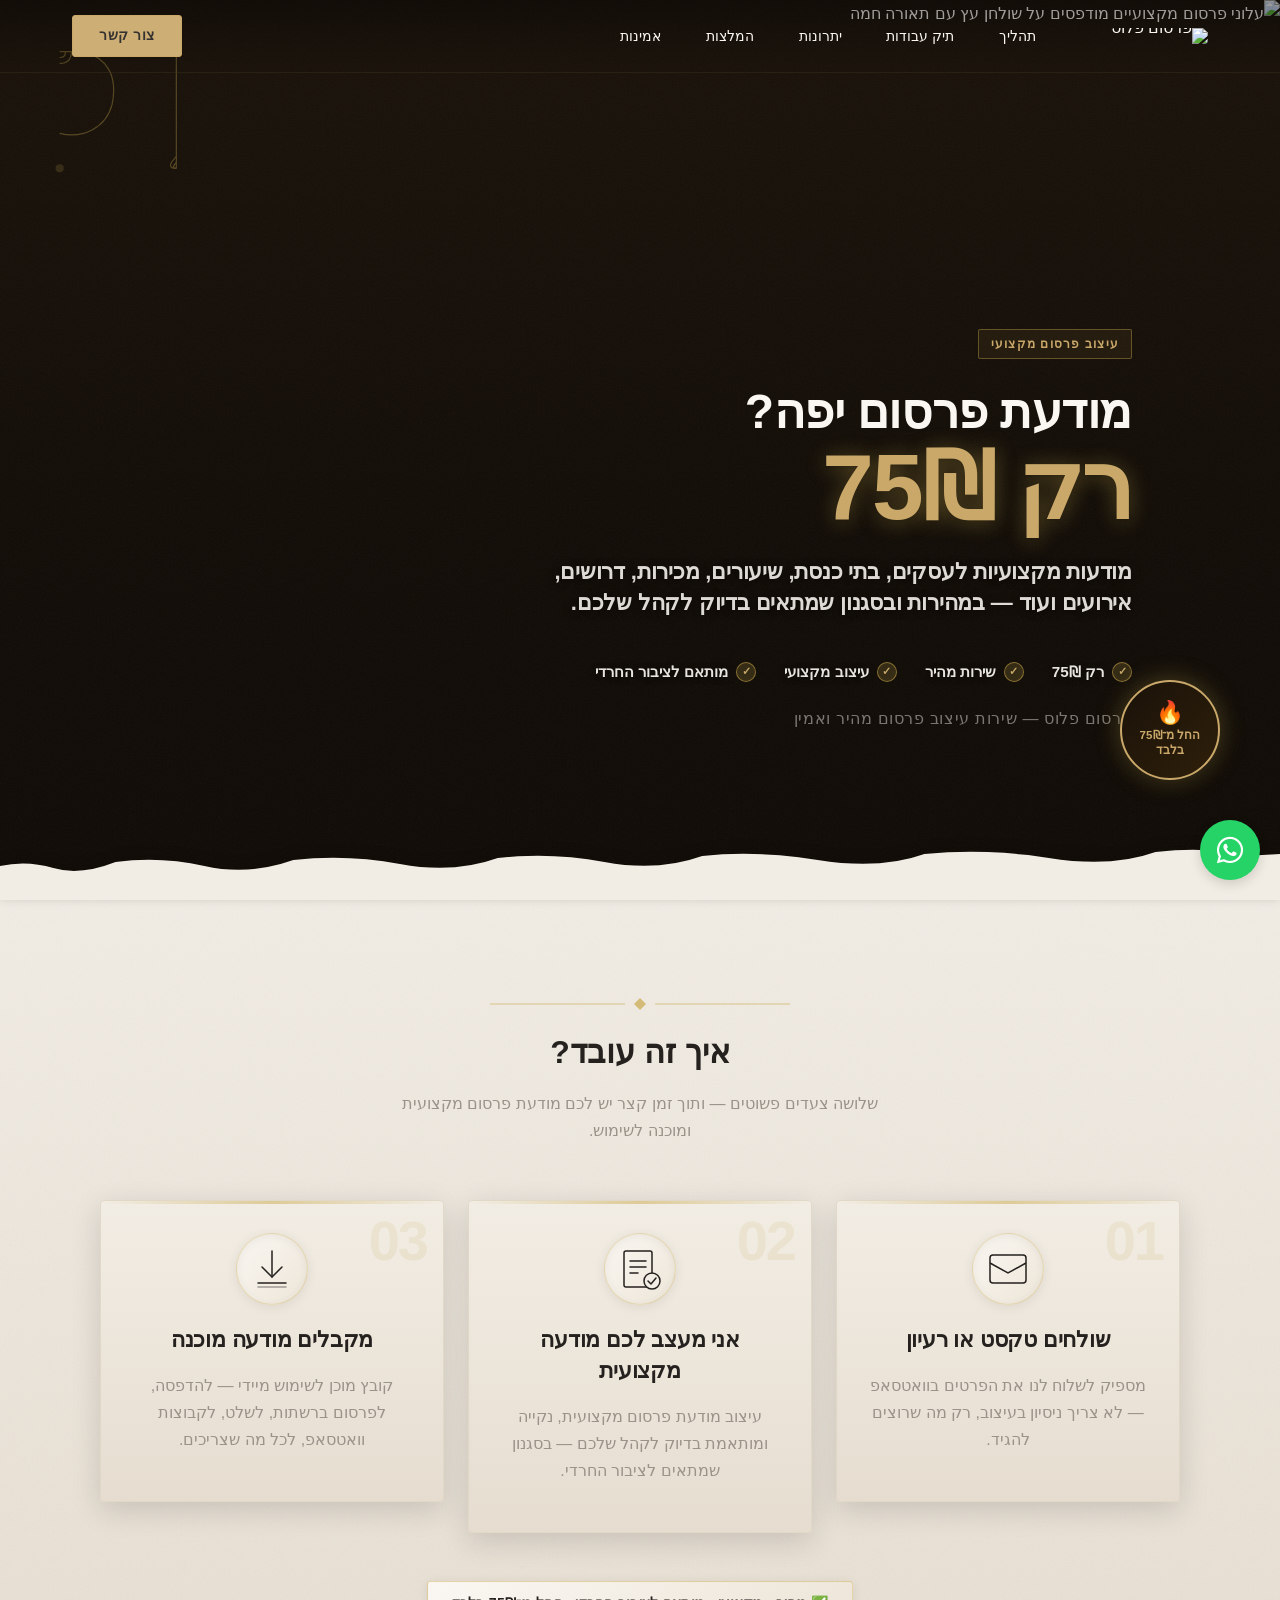
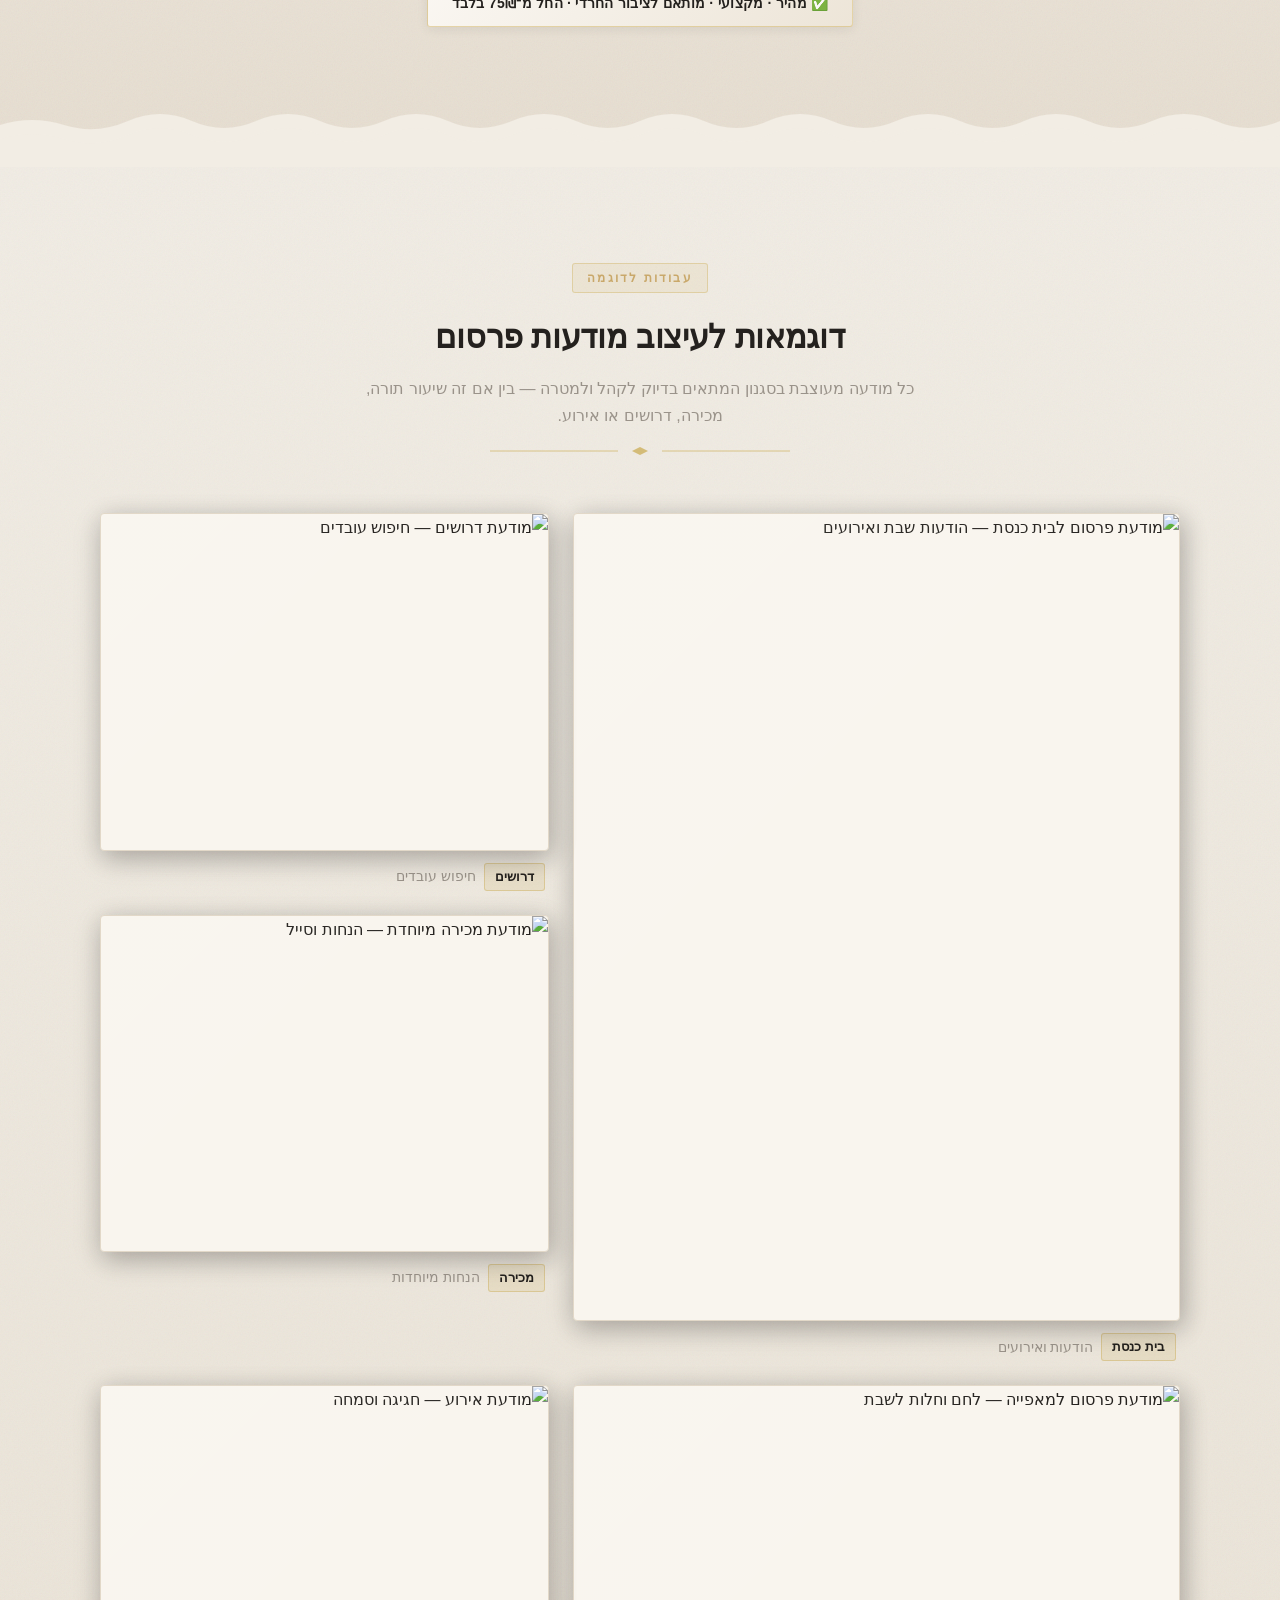
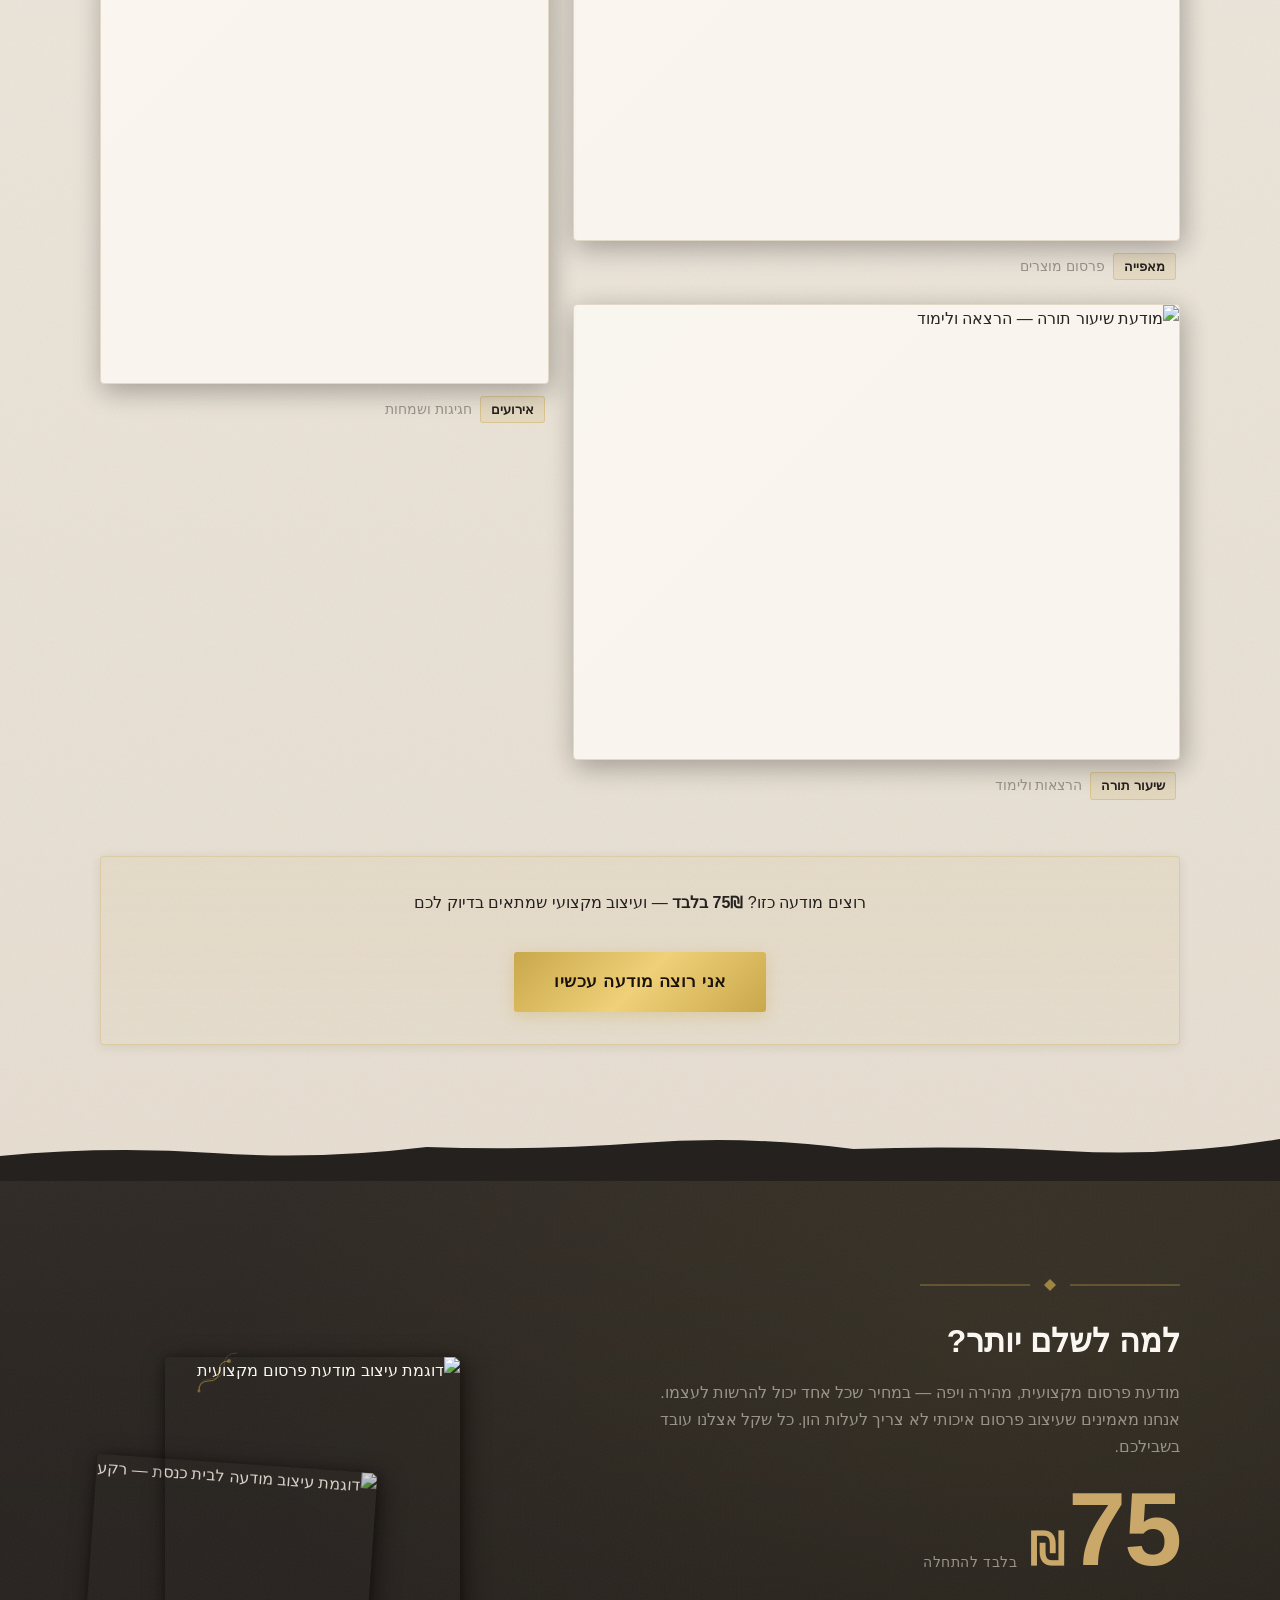
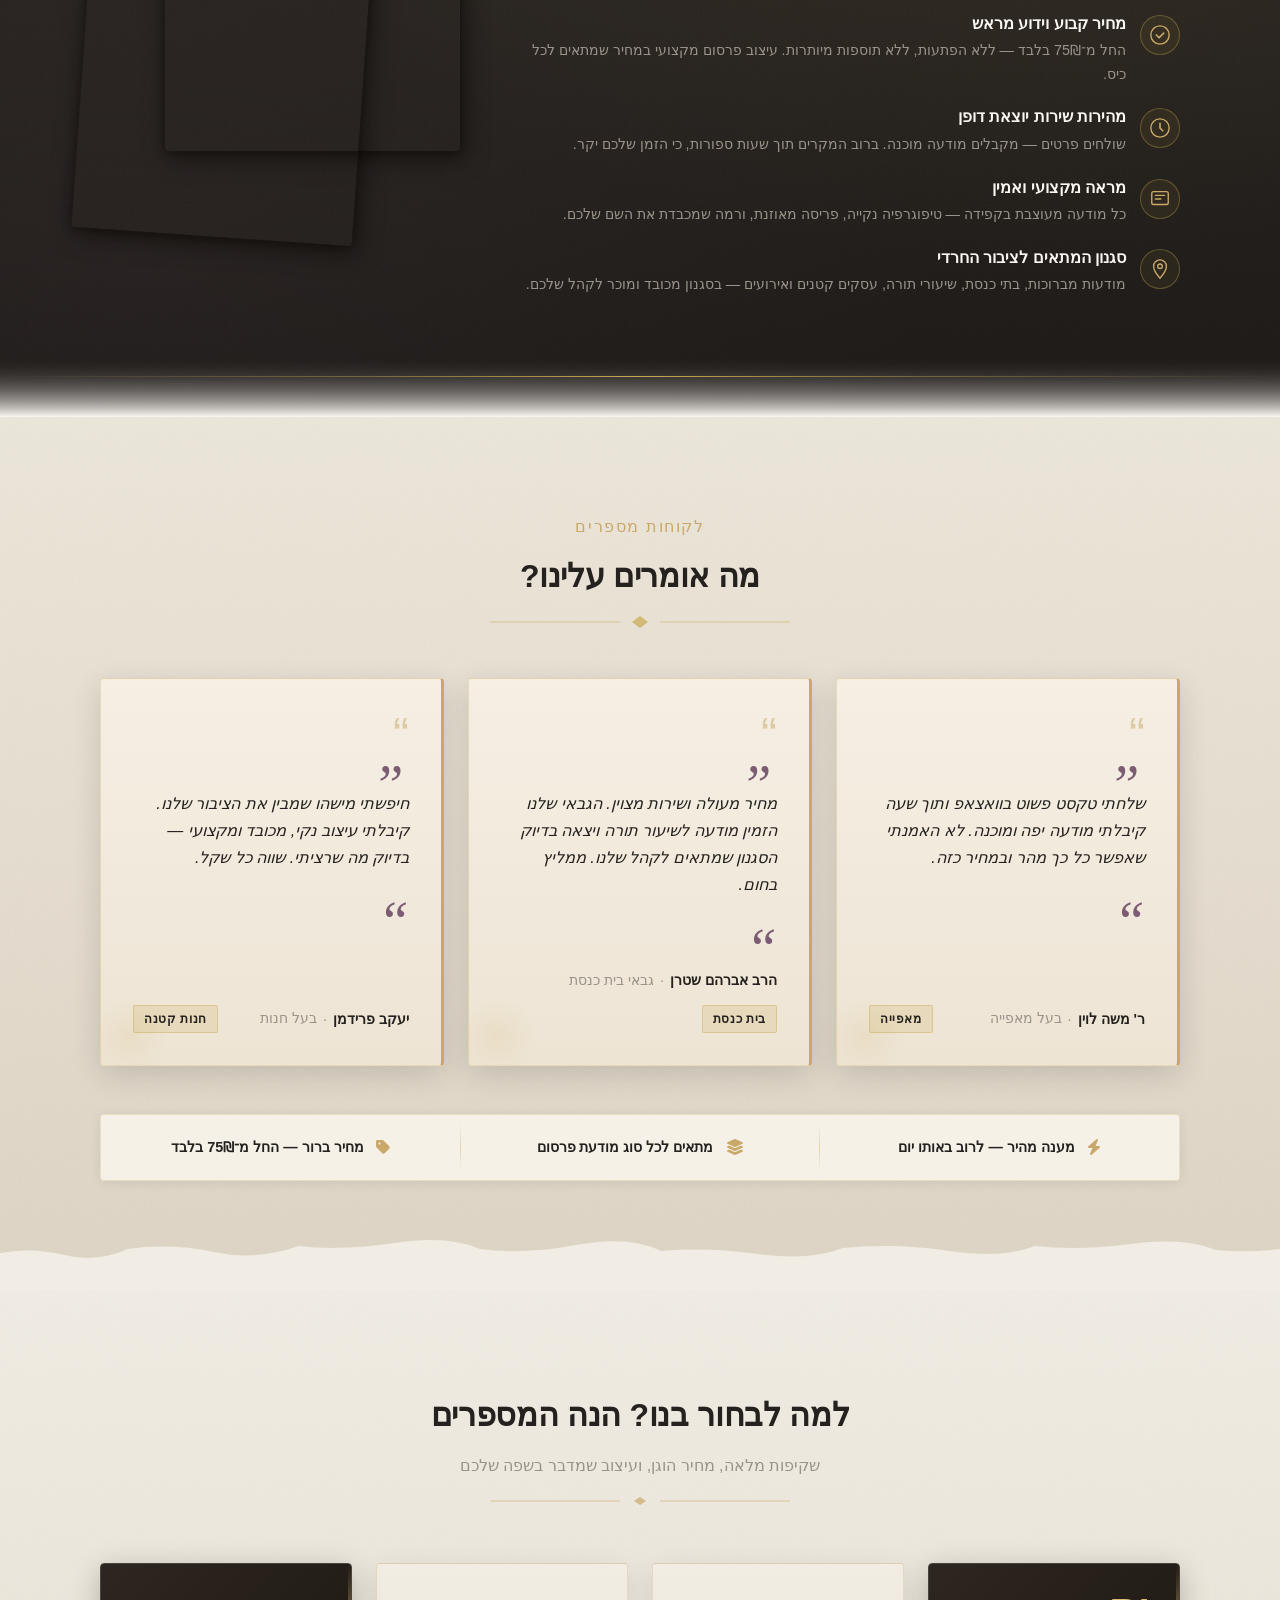
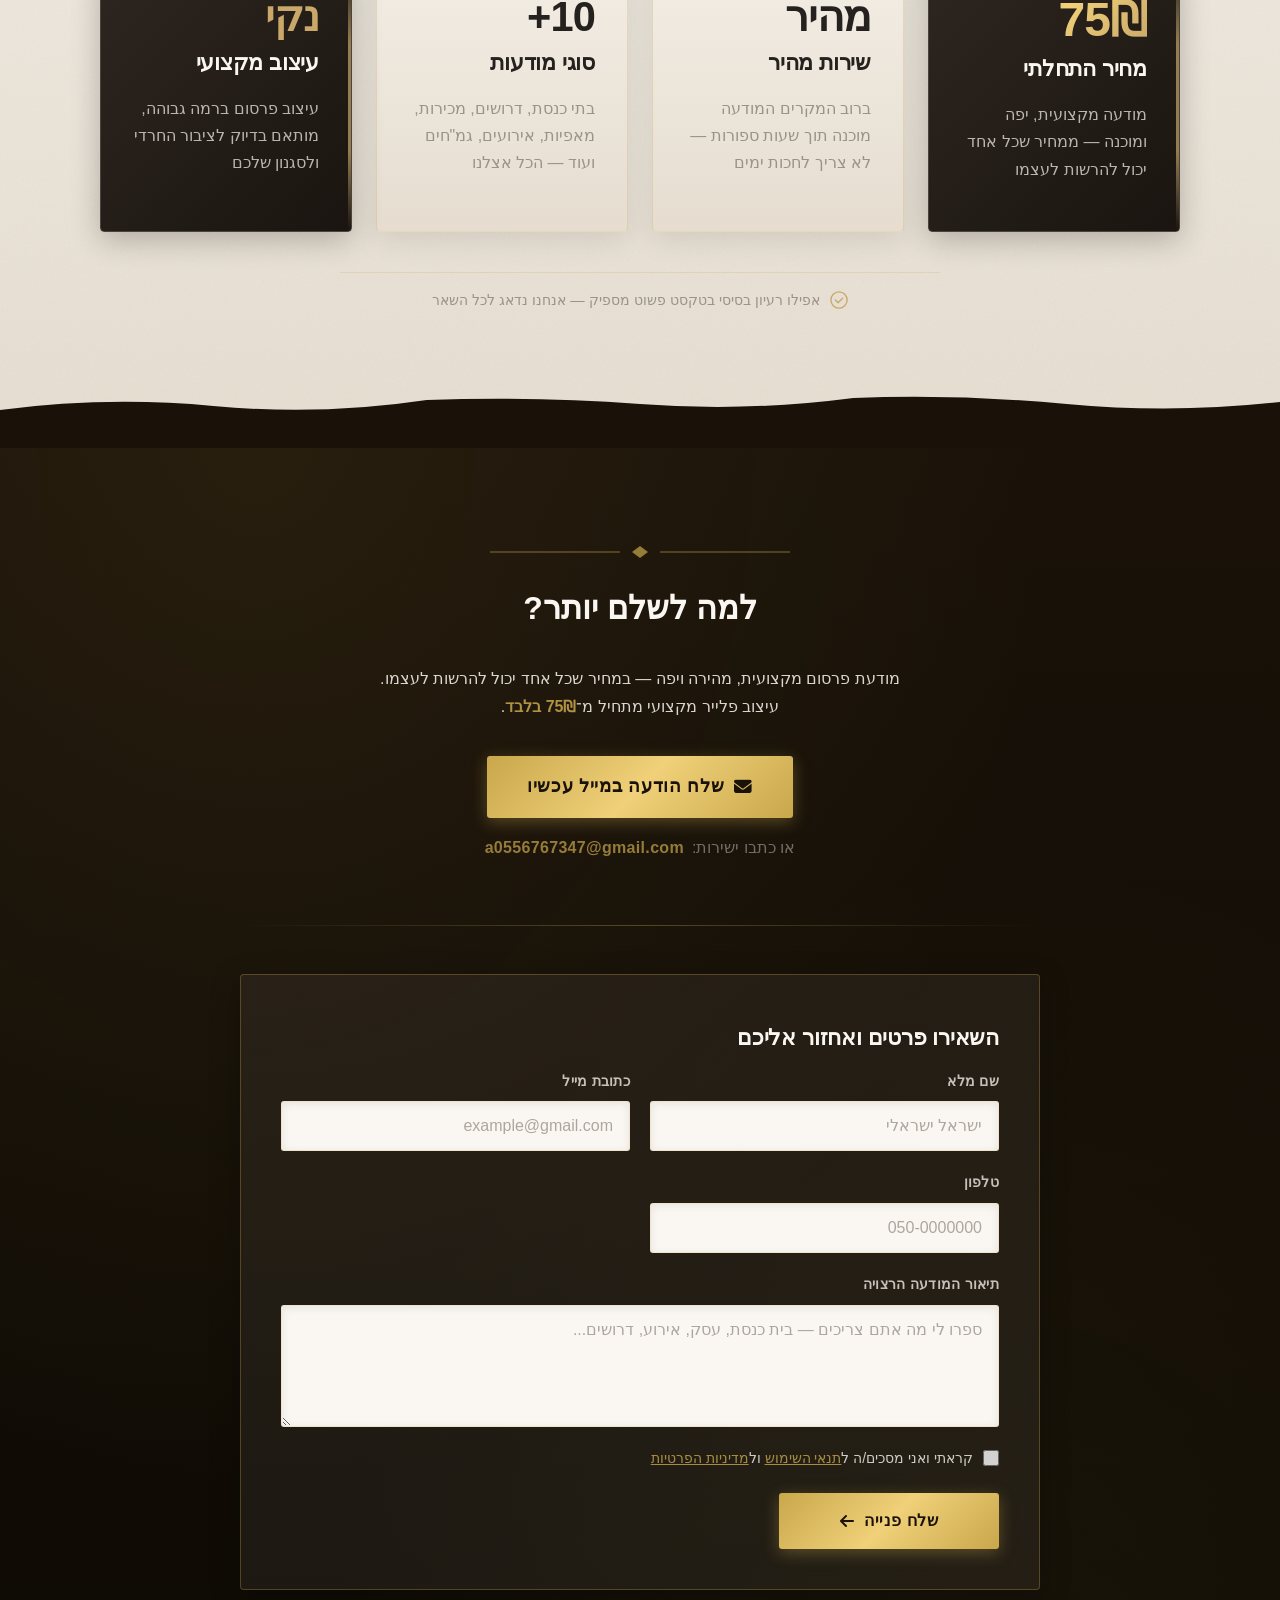
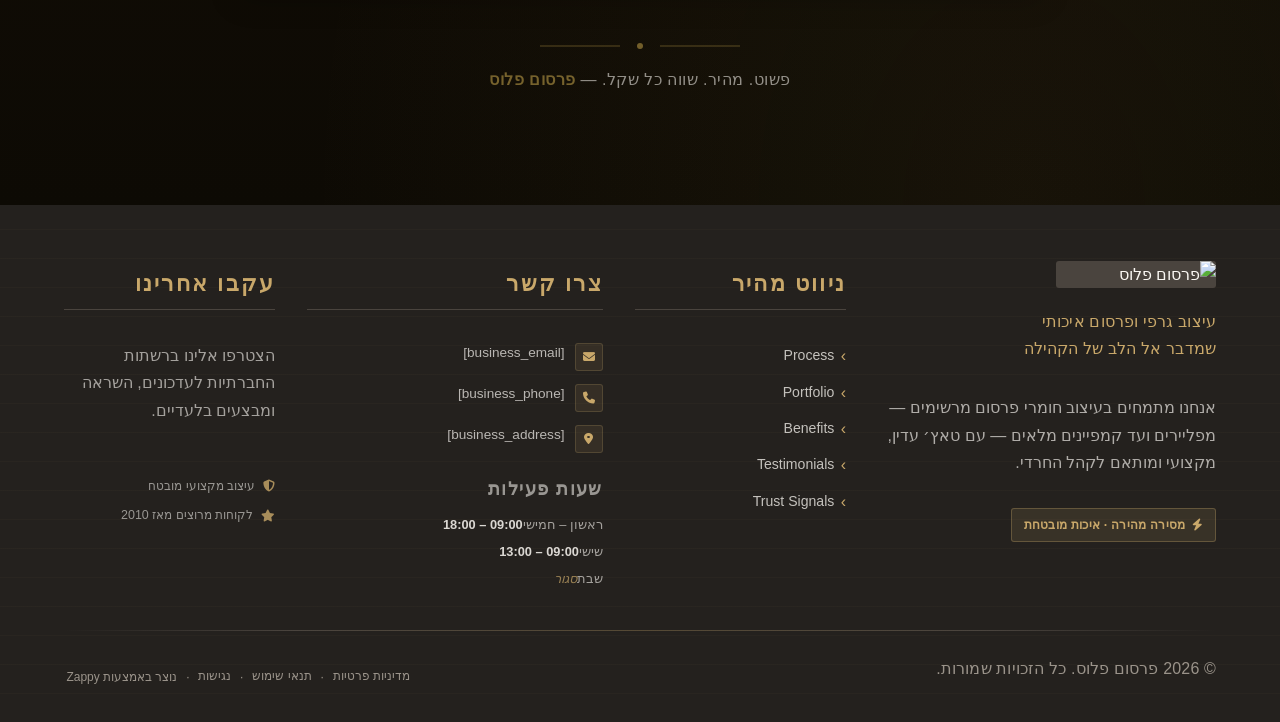
==== index.html @ 85729eaf "Initial website commit" ====
<!DOCTYPE html>
<html lang="he" dir="rtl">
<head>
    <meta charset="UTF-8">
    <meta name="viewport" content="width=device-width, initial-scale=1.0">
    <meta name="robots" content="index, follow">
    <title>advertising flyer design — פרסום פלוס</title>
    <meta name="description" content="A solo graphic designer offering fast, affordable, and professional advertising flyers starting at 75₪, targeting the Haredi (ultra-Orthodox Jewish) community. ">
    <meta name="keywords" content="advertising flyer design, advertising logo design, motion graphics for advertising, advertising brochure design">
    
    <!-- Favicons -->
    <link rel="icon" type="image/x-icon" href="/assets/favicon.ico">
    <link rel="icon" type="image/png" sizes="16x16" href="/assets/favicon-16x16.png">
    <link rel="icon" type="image/png" sizes="32x32" href="/assets/favicon-32x32.png">
    <link rel="icon" type="image/png" sizes="48x48" href="/assets/favicon-48x48.png">
    <link rel="icon" type="image/png" sizes="192x192" href="/assets/favicon-192x192.png">
    <link rel="icon" type="image/png" sizes="512x512" href="/assets/favicon-512x512.png">
    <link rel="apple-touch-icon" href="/assets/apple-touch-icon.png">
    <!-- Zappy Analytics -->
<script>
(function() {
  'use strict';
  
  // Configuration
  var config = {
    websiteId: 'b99e4731-8bd4-402f-8fa5-c63ea0bfa626',
    apiUrl: 'https://api.zappy5.com/api/analytics/track',
    sessionDuration: 30 * 60 * 1000, // 30 minutes
    visitorDuration: 30 * 24 * 60 * 60 * 1000, // 30 days
    trackPageViews: true,
    trackClicks: true,
    trackFormSubmissions: true
  };
  
  // Generate or retrieve persistent visitor ID (30 days)
  function getVisitorId() {
    var visitorKey = 'zappy_visitor_' + config.websiteId;
    var visitor = null;
    
    try {
      visitor = localStorage.getItem(visitorKey);
      if (visitor) {
        var visitorData = JSON.parse(visitor);
        var now = Date.now();
        
        // Check if visitor ID is still valid (30 days)
        if (now - visitorData.created < config.visitorDuration) {
          // Update last seen timestamp
          visitorData.lastSeen = now;
          localStorage.setItem(visitorKey, JSON.stringify(visitorData));
          return visitorData.id;
        }
      }
    } catch (e) {
      console.warn('Zappy Analytics: LocalStorage not available');
    }
    
    // Generate new visitor ID
    var newVisitorId = 'zv_' + Date.now() + '_' + Math.random().toString(36).substr(2, 9);
    
    try {
      localStorage.setItem(visitorKey, JSON.stringify({
        id: newVisitorId,
        created: Date.now(),
        lastSeen: Date.now()
      }));
    } catch (e) {
      // Continue without local storage
    }
    
    return newVisitorId;
  }
  
  // Generate or retrieve session ID (30 minutes)
  function getSessionId() {
    var sessionKey = 'zappy_session_' + config.websiteId;
    var session = null;
    
    try {
      session = sessionStorage.getItem(sessionKey);
      if (session) {
        var sessionData = JSON.parse(session);
        var now = Date.now();
        
        // Check if session is still valid
        if (now - sessionData.timestamp < config.sessionDuration) {
          // Update timestamp
          sessionData.timestamp = now;
          sessionStorage.setItem(sessionKey, JSON.stringify(sessionData));
          return sessionData.id;
        }
      }
    } catch (e) {
      console.warn('Zappy Analytics: SessionStorage not available');
    }
    
    // Generate new session ID
    var newSessionId = 'zs_' + Date.now() + '_' + Math.random().toString(36).substr(2, 9);
    
    try {
      sessionStorage.setItem(sessionKey, JSON.stringify({
        id: newSessionId,
        timestamp: Date.now()
      }));
    } catch (e) {
      // Continue without session storage
    }
    
    return newSessionId;
  }
  
  var visitorId = getVisitorId();
  var sessionId = getSessionId();
  
  // Track an event
  function trackEvent(eventType, data) {
    data = data || {};
    
    var eventData = {
      website_id: config.websiteId,
      event_type: eventType,
      page_path: window.location.pathname,
      referrer: document.referrer || 'direct',
      visitor_id: visitorId,
      session_id: sessionId,
      metadata: data
    };
    
    // Use sendBeacon if available (better for page unload events)
    if (navigator.sendBeacon) {
      var blob = new Blob([JSON.stringify(eventData)], { type: 'application/json' });
      navigator.sendBeacon(config.apiUrl, blob);
    } else {
      // Fallback to fetch
      fetch(config.apiUrl, {
        method: 'POST',
        headers: {
          'Content-Type': 'application/json'
        },
        body: JSON.stringify(eventData),
        keepalive: true
      }).catch(function(error) {
        console.warn('Zappy Analytics: Failed to track event', error);
      });
    }
  }
  
  // Track page view
  if (config.trackPageViews) {
    trackEvent('pageview', {
      title: document.title,
      url: window.location.href
    });
  }
  
  // Track clicks on important elements
  if (config.trackClicks) {
    document.addEventListener('click', function(e) {
      var target = e.target;
      
      // Track button clicks (counted as actions)
      if (target.tagName === 'BUTTON' || target.closest('button')) {
        var button = target.tagName === 'BUTTON' ? target : target.closest('button');
        trackEvent('click', {
          element: 'button',
          text: button.textContent.trim().substring(0, 100),
          id: button.id || null,
          class: button.className || null
        });
      }
      
      // Track link clicks (navigation - not counted as actions)
      else if (target.tagName === 'A' || target.closest('a')) {
        var link = target.tagName === 'A' ? target : target.closest('a');
        trackEvent('navigation', {
          element: 'link',
          text: link.textContent.trim().substring(0, 100),
          href: link.href,
          external: link.hostname !== window.location.hostname
        });
      }
    }, true);
  }
  
  // Track form submissions
  if (config.trackFormSubmissions) {
    document.addEventListener('submit', function(e) {
      var form = e.target;
      
      trackEvent('form_submit', {
        form_id: form.id || null,
        form_name: form.name || null,
        form_action: form.action || null,
        form_method: form.method || 'GET'
      });
    }, true);
  }
  
  // Track time on page (send on page unload)
  var pageLoadTime = Date.now();
  
  window.addEventListener('beforeunload', function() {
    var timeOnPage = Math.floor((Date.now() - pageLoadTime) / 1000); // in seconds
    
    trackEvent('page_unload', {
      time_on_page: timeOnPage,
      page_path: window.location.pathname
    });
  });
  
  // Expose tracking function globally for custom events
  window.zappyAnalytics = {
    track: trackEvent,
    getVisitorId: function() { return visitorId; },
    getSessionId: function() { return sessionId; }
  };
  
})();
</script>
<!-- End Zappy Analytics -->
    <meta property="og:title" content="advertising flyer design — פרסום פלוס">
    <meta property="og:description" content="A solo graphic designer offering fast, affordable, and professional advertising flyers starting at 75₪, targeting the Haredi (ultra-Orthodox Jewish) community. ">
    <meta name="twitter:card" content="summary_large_image">
    <meta name="twitter:title" content="advertising flyer design — פרסום פלוס">
    <meta name="twitter:description" content="A solo graphic designer offering fast, affordable, and professional advertising flyers starting at 75₪, targeting the Haredi (ultra-Orthodox Jewish) community. ">
    <meta property="og:type" content="website">
  <meta property="og:locale" content="he_IL">
  
  
  
  
  
  <link rel="stylesheet" href="https://cdnjs.cloudflare.com/ajax/libs/font-awesome/6.4.0/css/all.min.css">
  <style>
    .skip-link { position: absolute; top: 0; left: 0; transform: translateY(-200%); padding: 12px 18px; background: var(--bg-dark, #1a1a1a); color: var(--text-light, #fff); font-weight: 600; border-radius: 0 0 8px 0; z-index: 10000; }
    .skip-link:focus { transform: none; outline: 2px solid var(--ring, #fff); outline-offset: 2px; }
    :focus-visible { outline: 2px solid var(--ring, currentColor); outline-offset: 3px; }
  </style>


  
    <!-- Favicons -->
    <link rel="icon" type="image/x-icon" href="/assets/favicon.ico">
    <link rel="icon" type="image/png" sizes="16x16" href="/assets/favicon-16x16.png">
    <link rel="icon" type="image/png" sizes="32x32" href="/assets/favicon-32x32.png">
    <link rel="icon" type="image/png" sizes="48x48" href="/assets/favicon-48x48.png">
    <link rel="icon" type="image/png" sizes="192x192" href="/assets/favicon-192x192.png">
    <link rel="icon" type="image/png" sizes="512x512" href="/assets/favicon-512x512.png">
    <link rel="apple-touch-icon" href="/assets/apple-touch-icon.png">
    <!-- Cookie Consent -->
    <link rel="stylesheet" href="https://cdn.jsdelivr.net/npm/vanilla-cookieconsent@3/dist/cookieconsent.css">
    <script src="https://cdn.jsdelivr.net/npm/vanilla-cookieconsent@3/dist/cookieconsent.umd.js"></script>
    <!-- Mickidum Accessibility Toolbar -->
    <script src="https://cdn.jsdelivr.net/gh/mickidum/acc_toolbar/acctoolbar/acctoolbar.min.js"></script>
    <link rel="stylesheet" href="/styles.css">

    <style id="zappy-dropdown-submenu-styles">
      /* ========== DESKTOP DROPDOWN SUBMENU STYLES ========== */
      /* Base styles for dropdown submenus - parent must be positioned */
      .nav-menu li:has(.sub-menu), nav li:has(.sub-menu), .navbar li:has(.sub-menu), #navMenu li:has(.sub-menu) { position: relative; }
      /* Submenu base - hidden by default */
      .nav-menu .sub-menu, nav .sub-menu, .navbar .sub-menu, #navMenu .sub-menu { display: block !important; position: absolute !important; top: 100%; left: 0; min-width: 220px; background: white; border-radius: 8px; box-shadow: 0 8px 25px rgba(0,0,0,0.15); padding: 8px 0; opacity: 0; visibility: hidden; transform: translateY(10px); transition: all 0.3s ease; z-index: 1000; list-style: none; pointer-events: none; }
      /* CRITICAL: Desktop hover styles to show dropdown */
      .nav-menu li:hover > .sub-menu, nav li:hover > .sub-menu, .navbar li:hover > .sub-menu, #navMenu li:hover > .sub-menu { opacity: 1 !important; visibility: visible !important; transform: translateY(0) !important; pointer-events: auto !important; }
      /* Submenu item styling */
      .sub-menu li { list-style: none; margin: 0; padding: 0; }
      .sub-menu a { display: block !important; padding: 10px 16px !important; color: var(--text-dark, #333) !important; font-weight: 500; text-decoration: none; white-space: nowrap; transition: background-color 0.2s; }
      .sub-menu .zappy-nav-child > a { padding-left: 28px !important; font-size: 0.9em !important; opacity: 0.85 !important; }
      [dir="rtl"] .sub-menu .zappy-nav-child > a, html[lang="he"] .sub-menu .zappy-nav-child > a, html[lang="ar"] .sub-menu .zappy-nav-child > a { padding-left: 10px !important; padding-right: 28px !important; }
      .sub-menu .zappy-nav-parent > a { font-weight: 600 !important; }
      .sub-menu a:hover { background-color: #f5f5f5; }
      /* RTL (Hebrew/Arabic) dropdown positioning */
      [dir="rtl"] .nav-menu .sub-menu, [dir="rtl"] nav .sub-menu, [dir="rtl"] .navbar .sub-menu, html[lang="he"] .nav-menu .sub-menu, html[lang="he"] nav .sub-menu, html[lang="he"] .navbar .sub-menu, html[lang="ar"] .nav-menu .sub-menu, html[lang="ar"] nav .sub-menu, html[lang="ar"] .navbar .sub-menu { left: auto !important; right: 0 !important; }
      /* Hide empty dropdown menus (exclude catalog sub-menus that use <a> children instead of <li>) */
      .sub-menu:empty, .sub-menu:not(:has(li:not(.zappy-hidden-menu-item))):not(:has(> a)), .sub-menu:not(:has(li)):not(:has(> a)) { display: none !important; opacity: 0 !important; visibility: hidden !important; pointer-events: none !important; }
      /* Desktop: show submenu on Menu Group hover */
      li:has(.menu-group-title):hover > .sub-menu { opacity: 1 !important; visibility: visible !important; transform: translateY(0) !important; pointer-events: auto !important; }
      /* Menu Group title styling */
      .nav-menu > li > .menu-group-title, #navMenu > li > .menu-group-title { display: inline-block; padding: 0.5rem 1rem; cursor: default; user-select: none; }
      
      /* ========== MOBILE SUBMENU STYLES ========== */
      @media (max-width: 768px) {
        .nav-menu .sub-menu, nav .sub-menu, .navbar .sub-menu, #navMenu .sub-menu { position: static !important; transform: none !important; box-shadow: none !important; background: transparent !important; max-height: 0; overflow: hidden; opacity: 0; visibility: hidden; transition: max-height 0.3s ease, opacity 0.3s ease; padding: 0 !important; border-radius: 0 !important; }
        .navbar .sub-menu.mobile-expanded, .nav-menu .sub-menu.mobile-expanded, #navMenu .sub-menu.mobile-expanded { max-height: none !important; overflow-y: visible !important; opacity: 1 !important; visibility: visible !important; padding: 8px 0 8px 16px !important; }
        [dir="rtl"] .sub-menu.mobile-expanded, html[lang="he"] .sub-menu.mobile-expanded { padding: 8px 16px 8px 0 !important; }
        /* Disable hover behavior on mobile */
        .nav-menu li:hover > .sub-menu, nav li:hover > .sub-menu, .navbar li:hover > .sub-menu, #navMenu li:hover > .sub-menu { opacity: 0; visibility: hidden; pointer-events: none; }
        .nav-menu li > .sub-menu.mobile-expanded, nav li > .sub-menu.mobile-expanded, .navbar li > .sub-menu.mobile-expanded, #navMenu li > .sub-menu.mobile-expanded { opacity: 1 !important; visibility: visible !important; pointer-events: auto !important; }
        .nav-menu li:has(.sub-menu), nav li:has(.sub-menu), .navbar li:has(.sub-menu), #navMenu li:has(.sub-menu) { display: flex !important; flex-wrap: wrap !important; align-items: center !important; position: relative !important; min-height: 44px !important; }
        .nav-menu li:has(.sub-menu) > a, nav li:has(.sub-menu) > a, .navbar li:has(.sub-menu) > a, #navMenu li:has(.sub-menu) > a { flex: 1 !important; min-width: 0 !important; }
        .nav-menu li:has(.sub-menu) > .menu-group-title, nav li:has(.sub-menu) > .menu-group-title, .navbar li:has(.sub-menu) > .menu-group-title, #navMenu li:has(.sub-menu) > .menu-group-title { flex: 1 !important; min-width: 0 !important; padding: 0 !important; line-height: inherit !important; }
        .nav-menu li:has(.sub-menu) > .sub-menu, nav li:has(.sub-menu) > .sub-menu, .navbar li:has(.sub-menu) > .sub-menu, #navMenu li:has(.sub-menu) > .sub-menu { flex-basis: 100% !important; width: 100% !important; }
        .nav-menu li:has(.sub-menu) > a [class*="chevron"], .nav-menu li:has(.sub-menu) > a [class*="arrow"], .nav-menu li:has(.sub-menu) > a .fa-chevron-down, .nav-menu li:has(.sub-menu) > a .fa-angle-down, nav li:has(.sub-menu) > a [class*="chevron"], nav li:has(.sub-menu) > a [class*="arrow"], #navMenu li:has(.sub-menu) > a [class*="chevron"], #navMenu li:has(.sub-menu) > a [class*="arrow"] { display: none !important; visibility: hidden !important; }
        .mobile-submenu-toggle { display: flex !important; align-items: center !important; justify-content: center !important; width: 44px !important; height: auto !important; background: transparent !important; border: none !important; cursor: pointer !important; color: var(--text-light) !important; position: static !important; flex-shrink: 0 !important; align-self: stretch !important; z-index: 2 !important; padding: 0 !important; margin: 0 !important; }
        .mobile-submenu-toggle::after { content: '' !important; width: 0 !important; height: 0 !important; border-left: 6px solid transparent !important; border-right: 6px solid transparent !important; border-top: 7px solid currentColor !important; transition: transform 0.3s ease !important; }
        .mobile-submenu-toggle.expanded::after { transform: rotate(180deg) !important; }
        .sub-menu a { padding: 10px 0 !important; display: block !important; color: var(--text-light) !important; white-space: normal !important; }
        .sub-menu .zappy-nav-child > a { padding-left: 28px !important; font-size: 0.9em !important; opacity: 0.85 !important; }
        [dir="rtl"] .sub-menu .zappy-nav-child > a, html[lang="he"] .sub-menu .zappy-nav-child > a, html[lang="ar"] .sub-menu .zappy-nav-child > a { padding-left: 0 !important; padding-right: 28px !important; }
        .sub-menu .zappy-nav-parent > a { font-weight: 600 !important; }
        .nav-menu.active, #navMenu.active { max-width: 100vw !important; overflow-x: hidden !important; box-sizing: border-box !important; }
        .navbar .sub-menu li a, nav.navbar .sub-menu li a, .zappy-products-dropdown .sub-menu a { color: var(--text-light) !important; }
      }
      @media (min-width: 769px) { .mobile-submenu-toggle { display: none !important; } }
    </style>

    <style id="zappy-widget-visibility">
      html[dir="rtl"] .whatsapp-float { right: 20px !important; left: auto !important; }
      html[dir="ltr"] .whatsapp-float, html:not([dir]) .whatsapp-float { left: 20px !important; right: auto !important; }
      html[dir="rtl"] #mic-access-tool-general-button, html[dir="rtl"] .mic-access-tool-general-button,
      html[dir="rtl"] #mic-init-access-tool .mic-access-tool-general-button,
      html[dir="rtl"] #mic-init-access-tool #mic-access-tool-general-button,
      html[dir="rtl"] ._access-icon { left: 20px !important; right: auto !important; }
      html[dir="ltr"] #mic-access-tool-general-button, html[dir="ltr"] .mic-access-tool-general-button,
      html[dir="ltr"] #mic-init-access-tool .mic-access-tool-general-button,
      html[dir="ltr"] #mic-init-access-tool #mic-access-tool-general-button,
      html[dir="ltr"] ._access-icon,
      html:not([dir]) #mic-access-tool-general-button, html:not([dir]) .mic-access-tool-general-button,
      html:not([dir]) #mic-init-access-tool .mic-access-tool-general-button,
      html:not([dir]) #mic-init-access-tool #mic-access-tool-general-button,
      html:not([dir]) ._access-icon { right: 20px !important; left: auto !important; }
      @media (max-width: 768px) { .whatsapp-float { display: flex !important; } }
      @media (min-width: 769px) { .whatsapp-float { display: flex !important; } }
      @media (max-width: 768px) {
        #mic-access-tool-general-button, .mic-access-tool-general-button,
        #mic-init-access-tool .mic-access-tool-general-button, #mic-init-access-tool #mic-access-tool-general-button,
        ._access-icon { display: flex !important; visibility: visible !important; opacity: 1 !important; pointer-events: auto !important; }
        #mic-access-tool-box.opened-mic-access-tool, .mic-access-tool-box.opened-mic-access-tool,
        #mic-init-access-tool #mic-access-tool-box.opened-mic-access-tool {
          visibility: visible !important; opacity: 1 !important; pointer-events: auto !important;
        }
      }
      @media (min-width: 769px) {
        #mic-access-tool-general-button, .mic-access-tool-general-button,
        #mic-init-access-tool .mic-access-tool-general-button, #mic-init-access-tool #mic-access-tool-general-button,
        ._access-icon { display: flex !important; visibility: visible !important; opacity: 1 !important; pointer-events: auto !important; }
        #mic-access-tool-box.opened-mic-access-tool, .mic-access-tool-box.opened-mic-access-tool,
        #mic-init-access-tool #mic-access-tool-box.opened-mic-access-tool {
          visibility: visible !important; opacity: 1 !important; pointer-events: auto !important;
        }
      }
    </style>
</head>
<body>
<a class="skip-link" href="#main">דלג לתוכן הראשי</a>
  <nav class="navbar" dir="rtl">
  <button class="mobile-toggle" id="mobileToggle" aria-label="Menu">
    <svg class="hamburger-icon" width="24" height="24" viewBox="0 0 24 24" fill="none">
      <path d="M3 12h18M3 6h18M3 18h18" stroke="currentColor" stroke-width="2" stroke-linecap="round"></path>
    </svg>
    <svg class="close-icon" width="24" height="24" viewBox="0 0 24 24" fill="none" style="display: none;">
      <path d="M18 6L6 18M6 6l12 12" stroke="currentColor" stroke-width="2" stroke-linecap="round"></path>
    </svg>
  </button>

  <button class="phone-header-btn" data-phone="" aria-label="Call">
    <svg width="20" height="20" viewBox="0 0 24 24" fill="currentColor">
      <path d="M22 16.92v3a2 2 0 0 1-2.18 2 19.79 19.79 0 0 1-8.63-3.07 19.5 19.5 0 0 1-6-6 19.79 19.79 0 0 1-3.07-8.67A2 2 0 0 1 4.11 2h3a2 2 0 0 1 2 1.72 12.84 12.84 0 0 0 .7 2.81 2 2 0 0 1-.45 2.11L8.09 9.91a16 16 0 0 0 6 6l1.27-1.27a2 2 0 0 1 2.11-.45 12.84 12.84 0 0 0 2.81.7A2 2 0 0 1 22 16.92z"></path>
    </svg>
  </button>

  <div class="nav-container">
    <div class="nav-right-group"><div class="nav-brand">
      <a href="/" class="logo-link"><img class="logo" src="/assets/site-----image-1.webp" alt="פרסום פלוס"></a>
    </div><ul class="nav-menu" id="navMenu"><li><a href="#process">תהליך</a></li><li><a href="#portfolio">תיק עבודות</a></li><li><a href="#benefits">יתרונות</a></li><li><a href="#testimonials">המלצות</a></li><li><a href="#trust-signals">אמינות</a></li></ul></div>

    

    <div class="nav-cta-container">
      <a href="#contact" class="nav-cta-btn">צור קשר</a>
    </div>
  </div>
</nav>
<script>

// Navbar Mobile Menu Toggle and Contrast Fix
(function() {
  // Use 'load' event instead of 'DOMContentLoaded' to ensure we run AFTER all other scripts
  window.addEventListener('load', function() {
    
    // FIX MOBILE BUTTON CONTRAST
    // Detect navbar background color and apply contrasting color to mobile buttons
    const navbar = document.querySelector('.navbar, nav, header');
    if (!navbar) {
      console.log('[Navbar] Navbar element not found');
      return;
    }
    
    // DECLARE VARIABLES EARLY to avoid Temporal Dead Zone errors
    // These are used in multiple places below
    let mobileToggle = document.getElementById('mobileToggle') ||
                       document.querySelector('.mobile-toggle') ||
                       document.querySelector('.hamburger') ||
                       document.querySelector('.hamburger-menu') ||
                       document.querySelector('.menu-toggle') ||
                       document.querySelector('.burger-menu') ||
                       document.querySelector('[aria-label="Menu"]') ||
                       document.querySelector('[aria-label="תפריט"]');
    
    const phoneBtn = document.querySelector('.phone-header-btn');
    
    const computedStyle = window.getComputedStyle(navbar);
    let bgColor = computedStyle.backgroundColor;
    
    console.log('[Navbar] Initial navbar background:', bgColor);
    
    // Check if background is transparent or rgba with 0 alpha
    const isTransparent = bgColor === 'transparent' || 
                         bgColor === 'rgba(0, 0, 0, 0)' ||
                         (bgColor.startsWith('rgba') && bgColor.includes(', 0)'));
    
    if (isTransparent) {
      // Check for background-image or gradient
      const bgImage = computedStyle.backgroundImage;
      if (bgImage && bgImage !== 'none') {
        console.log('[Navbar] Navbar has background image/gradient, using dark text');
        bgColor = 'rgb(240, 240, 240)'; // Assume light background
      } else {
        // Transparent navbar - check body background
        const bodyBg = window.getComputedStyle(document.body).backgroundColor;
        console.log('[Navbar] Navbar transparent, using body background:', bodyBg);
        bgColor = bodyBg;
      }
    }
    
    // Calculate luminance to determine if background is light or dark
    const rgb = bgColor.match(/\d+/g);
    if (rgb && rgb.length >= 3) {
      const r = parseInt(rgb[0]);
      const g = parseInt(rgb[1]);
      const b = parseInt(rgb[2]);
      const luminance = (0.299 * r + 0.587 * g + 0.114 * b) / 255;
      
      // Mobile button colors are set by Claude's AI-generated CSS (same as .nav-menu a)
      // No dynamic color overrides needed - colors come from the generated navbar CSS
      console.log('[Navbar] Mobile button colors preserved from Claude CSS (luminance:', luminance.toFixed(2) + ')');
      
      // FIX ICON SIZES - Ensure SVGs are properly sized and visible
      // INJECT CRITICAL CSS TO OVERRIDE ANY CONFLICTING RULES
      const criticalCSS = document.createElement('style');
      criticalCSS.id = 'zappy-mobile-nav-fix';
      const htmlLang = document.documentElement.lang || 'en';
      const htmlDir = document.documentElement.dir || 'ltr';
      // Check both dir attribute AND lang for RTL detection
      // dir="rtl" is the most reliable indicator
      const isRTL = htmlDir === 'rtl' || htmlLang === 'he' || htmlLang === 'ar';
      
      criticalCSS.textContent = `
        /* Hide mobile buttons on desktop, show only on mobile */
        @media (min-width: 769px) {
          .mobile-toggle,
          .phone-header-btn {
            display: none !important;
          }
        }
        
        /* Show and position mobile buttons correctly on mobile */
        @media (max-width: 768px) {
          .navbar,
          nav.navbar {
            min-height: 70px !important;
          }

          .mobile-toggle,
          .phone-header-btn {
            position: absolute !important;
            top: 0 !important;
            bottom: 0 !important;
            margin-top: auto !important;
            margin-bottom: auto !important;
            transform: none !important;
            z-index: 1001 !important;
            display: flex !important;
            align-items: center !important;
            justify-content: center !important;
            width: 36px !important;
            height: 36px !important;
            border-radius: 50% !important;
            border: none !important;
            cursor: pointer !important;
            padding: 6px !important;
            background: none !important;
            color: var(--nav-text, var(--text-light)) !important;
            touch-action: manipulation !important;
            -webkit-tap-highlight-color: transparent !important;
          }

          html[data-zappy-site-type="ecommerce"] .phone-header-btn,
          body[data-zappy-site-type="ecommerce"] .phone-header-btn,
          html[data-zappy-site-type="ecommerce"] header .phone-header-btn,
          html[data-zappy-site-type="ecommerce"] nav .phone-header-btn {
            display: none !important;
            visibility: hidden !important;
            width: 0 !important;
            height: 0 !important;
            min-width: 0 !important;
            overflow: hidden !important;
          }
          
          /* LTR positioning (default): hamburger LEFT, phone RIGHT */
          html:not([dir="rtl"]):not([lang="he"]):not([lang="ar"]) .mobile-toggle,
          html[dir="ltr"] .mobile-toggle {
            left: 12px !important;
            right: auto !important;
          }
          html:not([dir="rtl"]):not([lang="he"]):not([lang="ar"]) .phone-header-btn,
          html[dir="ltr"] .phone-header-btn {
            right: 12px !important;
            left: auto !important;
          }
          
          /* RTL positioning: hamburger RIGHT, phone LEFT */
          html[dir="rtl"] .mobile-toggle,
          html[lang="he"] .mobile-toggle,
          html[lang="ar"] .mobile-toggle {
            right: 12px !important;
            left: auto !important;
          }
          html[dir="rtl"] .phone-header-btn,
          html[lang="he"] .phone-header-btn,
          html[lang="ar"] .phone-header-btn {
            left: 12px !important;
            right: auto !important;
          }
          
          /* CRITICAL: Ensure nav-container has min-height on mobile */
          /* All children are positioned absolutely/fixed on mobile, so height:auto collapses to 0 */
          .nav-container {
            min-height: 70px !important;
            position: relative !important;
          }
          
          /* Ensure SVG icons are properly sized and inherit color */
          .mobile-toggle svg,
          .phone-header-btn svg {
            width: 24px !important;
            height: 24px !important;
            /* Don't force display - let JavaScript control hamburger/close toggle */
          }
          
          /* Reset nav-cta-container on mobile - remove desktop box-shadow/padding */
          /* that creates a visible ghost box when CTA button is hidden */
          .nav-cta-container {
            box-shadow: none !important;
            padding: 0 !important;
          }
          
          /* Hide nav-cta-container entirely on mobile when there's no lang-switcher */
          /* (only the CTA button is inside, and it's hidden on mobile) */
          .nav-cta-container:not(:has(.lang-switcher)) {
            display: none !important;
          }
          
          /* CRITICAL: Prevent hero image fade gradient from bleeding over headline text */
          /* The .image-fade-gradient has bottom: -30px (extends below parent) */
          /* On mobile stacked layout, this overlaps the h1 text below the image */
          .hero-image-column {
            overflow: hidden !important;
          }
          .image-fade-gradient {
            bottom: 0 !important;
          }
          
          /* Hide desktop language switcher on mobile - hamburger menu handles it */
          /* High specificity to override stored CSS */
          .lang-switcher,
          .nav-cta-container .lang-switcher,
          .nav-container .lang-switcher,
          .navbar .lang-switcher,
          .navbar .nav-cta-container .lang-switcher {
            display: none !important;
          }
        }
      `;
      
      // Remove existing fix if present and inject new one
      const existing = document.getElementById('zappy-mobile-nav-fix');
      if (existing) existing.remove();
      document.head.appendChild(criticalCSS);
      
      console.log('[Navbar] Critical CSS injected for mobile nav positioning');
      
      // ONLY apply inline positioning styles on mobile viewport
      // On desktop, the CSS handles hiding these buttons with display: none
      // Inline styles were breaking desktop layout by overriding CSS
      const isMobileViewport = window.innerWidth <= 768;
      
      if (mobileToggle) {
        // Icon sizing applies to all viewports for consistency
        const hamburgerIcon = mobileToggle.querySelector('.hamburger-icon');
        const closeIcon = mobileToggle.querySelector('.close-icon');
        
        if (hamburgerIcon) {
          hamburgerIcon.style.setProperty('width', '24px', 'important');
          hamburgerIcon.style.setProperty('height', '24px', 'important');
          hamburgerIcon.style.setProperty('display', 'block', 'important'); // Show hamburger by default
        }
        if (closeIcon) {
          closeIcon.style.setProperty('width', '24px', 'important');
          closeIcon.style.setProperty('height', '24px', 'important');
          closeIcon.style.setProperty('display', 'none', 'important'); // Hide close icon by default
        }
        
        // ONLY set positioning inline styles on mobile
        if (isMobileViewport) {
          mobileToggle.style.setProperty('position', 'absolute', 'important');
          mobileToggle.style.setProperty('top', '0', 'important');
          mobileToggle.style.setProperty('bottom', '0', 'important');
          mobileToggle.style.setProperty('margin-top', 'auto', 'important');
          mobileToggle.style.setProperty('margin-bottom', 'auto', 'important');
          mobileToggle.style.setProperty('transform', 'none', 'important');
          mobileToggle.style.setProperty('z-index', '1001', 'important');
          
          // Clear any inline left/right so CSS can take over based on html[dir]
          mobileToggle.style.removeProperty('left');
          mobileToggle.style.removeProperty('right');
          
          console.log('[Navbar] Mobile toggle positioning applied (mobile viewport)');
        } else {
          // On desktop, clear any positioning styles to let CSS handle it
          mobileToggle.style.removeProperty('position');
          mobileToggle.style.removeProperty('top');
          mobileToggle.style.removeProperty('transform');
          mobileToggle.style.removeProperty('z-index');
          mobileToggle.style.removeProperty('left');
          mobileToggle.style.removeProperty('right');
          console.log('[Navbar] Desktop viewport - cleared mobile toggle inline positioning');
        }
      }
      
      if (phoneBtn) {
        // Icon sizing applies to all viewports
        const phoneIcon = phoneBtn.querySelector('svg');
        if (phoneIcon) {
          phoneIcon.style.width = '24px';
          phoneIcon.style.height = '24px';
          phoneIcon.setAttribute('width', '24');
          phoneIcon.setAttribute('height', '24');
        }
        
        // ONLY set positioning inline styles on mobile
        if (isMobileViewport) {
          phoneBtn.style.setProperty('position', 'absolute', 'important');
          phoneBtn.style.setProperty('top', '0', 'important');
          phoneBtn.style.setProperty('bottom', '0', 'important');
          phoneBtn.style.setProperty('margin-top', 'auto', 'important');
          phoneBtn.style.setProperty('margin-bottom', 'auto', 'important');
          phoneBtn.style.setProperty('transform', 'none', 'important');
          phoneBtn.style.setProperty('z-index', '1001', 'important');
          
          // Clear any inline left/right so CSS can take over based on html[dir]
          phoneBtn.style.removeProperty('left');
          phoneBtn.style.removeProperty('right');
          
          console.log('[Navbar] Phone button positioning applied (mobile viewport)');
        } else {
          // On desktop, clear any positioning styles to let CSS handle it
          phoneBtn.style.removeProperty('position');
          phoneBtn.style.removeProperty('top');
          phoneBtn.style.removeProperty('transform');
          phoneBtn.style.removeProperty('z-index');
          phoneBtn.style.removeProperty('left');
          phoneBtn.style.removeProperty('right');
          console.log('[Navbar] Desktop viewport - cleared phone button inline positioning');
        }
      }
    } else {
      console.log('[Navbar] Could not parse background color:', bgColor);
    }
    
    // MOBILE MENU TOGGLE
    // Re-query in case DOM changed (mobileToggle already declared at top of function)
    mobileToggle = document.getElementById('mobileToggle') ||
                   document.querySelector('.mobile-toggle') ||
                   document.querySelector('.hamburger') ||
                   document.querySelector('.hamburger-menu') ||
                   document.querySelector('.menu-toggle') ||
                   document.querySelector('.burger-menu') ||
                   document.querySelector('[aria-label="Menu"]') ||
                   document.querySelector('[aria-label="תפריט"]');
    
    // EXPANDED SEARCH: Find nav menu by ID or class
    const navMenu = document.getElementById('navMenu') ||
                  document.querySelector('.nav-menu') ||
                  document.querySelector('.nav-links') ||
                  document.querySelector('nav ul:not(.submenu)');
    
    if (!mobileToggle || !navMenu) {
      console.log('[Navbar] Mobile toggle or menu not found:', { toggle: !!mobileToggle, menu: !!navMenu });
      return;
    }
    
    // Ensure navMenu has ID for CSS targeting
    if (!navMenu.id) {
      navMenu.id = 'navMenu';
    }
    
    console.log('[Navbar] Initializing mobile menu...');
    
    // Remove any existing event listeners by cloning the button
    const newToggle = mobileToggle.cloneNode(true);
    mobileToggle.parentNode.replaceChild(newToggle, mobileToggle);
    
    // Toggle menu handler (shared by click and touchend)
    function handleToggle(e) {
      e.preventDefault();
      e.stopPropagation();
      
      const hamburgerIcon = newToggle.querySelector('.hamburger-icon');
      const closeIcon = newToggle.querySelector('.close-icon');
      const isActive = navMenu.classList.contains('active');
      
      if (isActive) {
        // Close menu
        navMenu.classList.remove('active');
        if (hamburgerIcon) hamburgerIcon.style.setProperty('display', 'block', 'important');
        if (closeIcon) closeIcon.style.setProperty('display', 'none', 'important');
        document.body.style.overflow = '';
        console.log('[Navbar] Menu closed');
      } else {
        // Open menu
        navMenu.classList.add('active');
        if (hamburgerIcon) hamburgerIcon.style.setProperty('display', 'none', 'important');
        if (closeIcon) closeIcon.style.setProperty('display', 'block', 'important');
        document.body.style.overflow = 'hidden';
        console.log('[Navbar] Menu opened');
      }
    }
    
    // Use click for desktop/emulation and touchend as iOS Safari fallback.
    // Prevent double-fire with a timestamp guard.
    var lastToggleTime = 0;
    function guardedToggle(e) {
      var now = Date.now();
      if (now - lastToggleTime < 300) return;
      lastToggleTime = now;
      handleToggle(e);
    }
    
    newToggle.addEventListener('click', guardedToggle);
    newToggle.addEventListener('touchend', guardedToggle);
    
    // Close menu when clicking nav links (but NOT dropdown toggles)
    const navLinks = navMenu.querySelectorAll('a');
    navLinks.forEach(function(link) {
      link.addEventListener('click', function() {
        // Don't close if it's a dropdown child (unless it's a real navigation link)
        if (this.getAttribute('href') === '#') return;
        
        const hamburgerIcon = newToggle.querySelector('.hamburger-icon');
        const closeIcon = newToggle.querySelector('.close-icon');
        
        navMenu.classList.remove('active');
        if (hamburgerIcon) hamburgerIcon.style.setProperty('display', 'block', 'important');
        if (closeIcon) closeIcon.style.setProperty('display', 'none', 'important');
        document.body.style.overflow = '';
        console.log('[Navbar] Menu closed (link clicked)');
      });
    });
    
    // DROPDOWN MENU TOGGLE (for mobile and touch devices)
    var dropdownToggles = navMenu.querySelectorAll('.dropdown-toggle');
    dropdownToggles.forEach(function(toggle) {
      toggle.addEventListener('click', function(e) {
        e.preventDefault();
        e.stopPropagation();
        var parent = this.closest('.nav-dropdown');
        if (!parent) return;
        
        // Close other open dropdowns at the same level
        var siblings = parent.parentNode.querySelectorAll('.nav-dropdown.open');
        siblings.forEach(function(sib) {
          if (sib !== parent) sib.classList.remove('open');
        });
        
        parent.classList.toggle('open');
        console.log('[Navbar] Dropdown toggled:', parent.classList.contains('open') ? 'open' : 'closed');
      });
    });
    
    // Close dropdowns when clicking outside
    document.addEventListener('click', function(e) {
      if (!e.target.closest('.nav-dropdown')) {
        var openDropdowns = document.querySelectorAll('.nav-dropdown.open');
        openDropdowns.forEach(function(dd) { dd.classList.remove('open'); });
      }
    });
    
    console.log('[Navbar] Dropdown handlers initialized for ' + dropdownToggles.length + ' dropdowns');
    
    // Phone button functionality (phoneBtn already declared at top of function)
    if (phoneBtn) {
      phoneBtn.addEventListener('click', function() {
        // Get phone number from placeholder in page or use default
        const phoneLinks = document.querySelectorAll('a[href^="tel:"]');
        const phoneNumber = phoneLinks.length > 0 
          ? phoneLinks[0].getAttribute('href').replace('tel:', '')
          : '[business_phone]';
        
        window.location.href = 'tel:' + phoneNumber;
        console.log('[Navbar] Phone button clicked');
      });
    }
    
    console.log('[Navbar] Mobile menu initialized successfully');
    
    // WhatsApp button visibility is now controlled via CSS (siteSettings).
    // No JS-based desktop hiding — the button is visible on both mobile and desktop by default.
  });
})();

</script>
  
  <main id="main">
    <section data-band-index="0" id="hero" class="index-hero-section" data-layout-spec="בית-hero" dir="rtl" data-hero-type="fullscreen-scrim">
  <!-- Background Image -->
  <div class="index-hero-bg">
    <img loading="eager" fetchpriority="high" data-hero-bg="true" data-placeholder="index-hero-image-1" data-context="Warm editorial tabletop scene: a collection of printed Hebrew community flyers and advertising leaflets arranged artfully on a wooden surface with natural warm light. Flyers for synagogues, bakeries, and local businesses visible. Paper texture prominent. Warm amber and cream tones. Restrained, dignified composition. Shallow depth of field. Print-studio aesthetic." width="1200" height="700" src="/assets/site-index-hero-image-1.webp" alt="עלוני פרסום מקצועיים מודפסים על שולחן עץ עם תאורה חמה">
  </div>

  <!-- Scrim overlay -->
  <div class="index-hero-scrim" aria-hidden="true"></div>

  <!-- Decorative corner flourish -->
  <svg class="index-hero-corner-flourish" data-no-icon-edit="true" aria-hidden="true" viewBox="0 0 120 120" xmlns="http://www.w3.org/2000/svg" width="120" height="120">
    <g fill="none" stroke="#C9A84C" stroke-width="1" opacity="0.35">
      <path d="M10,10 Q60,10 110,10 Q110,60 110,110"></path>
      <path d="M20,10 Q20,20 10,20"></path>
      <path d="M110,100 Q100,110 110,110"></path>
      <path d="M30,10 C50,15 60,30 55,55 C50,75 30,85 10,80"></path>
      <circle cx="110" cy="10" r="3" fill="#C9A84C" opacity="0.5"></circle>
      <circle cx="10" cy="110" r="3" fill="#C9A84C" opacity="0.5"></circle>
      <path d="M15,10 Q15,15 10,15"></path>
      <path d="M110,105 Q105,110 110,110"></path>
    </g>
  </svg>

  <!-- Parchment texture overlay -->
  <div class="index-hero-texture" aria-hidden="true"></div>

  <!-- Hero Content -->
  <div class="index-hero-content">

    <!-- Price kicker -->
    <div class="index-hero-kicker">
      <span class="index-hero-kicker-label">עיצוב פרסום מקצועי</span>
    </div>

    <!-- Main Headline -->
    <h1 class="index-hero-h1">
      מודעת פרסום יפה?<br>
      <span class="index-hero-price-accent">רק 75₪</span>
    </h1>

    <!-- Supporting subtitle -->
    <h3 class="index-hero-subtitle">
      מודעות מקצועיות לעסקים, בתי כנסת, שיעורים, מכירות, דרושים, אירועים ועוד —
      במהירות ובסגנון שמתאים בדיוק לקהל שלכם.
    </h3>

    <!-- CTA Button -->
    <div class="index-hero-cta-wrap">
      
    </div>

    <!-- Trust checklist -->
    <ul class="index-hero-checklist">
      <li><span class="index-hero-check-icon" aria-hidden="true">✓</span><span>רק 75₪</span></li>
      <li><span class="index-hero-check-icon" aria-hidden="true">✓</span><span>שירות מהיר</span></li>
      <li><span class="index-hero-check-icon" aria-hidden="true">✓</span><span>עיצוב מקצועי</span></li>
      <li><span class="index-hero-check-icon" aria-hidden="true">✓</span><span>מותאם לציבור החרדי</span></li>
    </ul>

    <!-- Business name modest line -->
    <p class="index-hero-business-name">פרסום פלוס — שירות עיצוב פרסום מהיר ואמין</p>

  </div>

  <!-- Promotional badge -->
  <div class="index-hero-badge" aria-label="מחיר מבצע: החל מ-75 שקלים בלבד">
    <span class="index-hero-badge-fire" aria-hidden="true">🔥</span>
    <span class="index-hero-badge-text">החל מ־75₪ בלבד</span>
  </div>

  <!-- Bottom torn-paper divider -->
  <div class="index-hero-divider-wrapper">
    <svg data-no-icon-edit="true" aria-hidden="true" viewBox="0 0 1440 72" preserveAspectRatio="none" xmlns="http://www.w3.org/2000/svg">
      <path d="M0,72 L0,38 Q30,32 60,40 T130,34 Q180,28 230,38 T330,32 Q390,26 450,36 T560,30 Q620,24 680,34 T790,28 Q850,22 920,32 T1040,26 Q1110,20 1180,30 T1300,24 Q1360,18 1400,28 L1440,26 L1440,72 Z" fill="#F2EDE4"></path>
      <filter id="torn-shadow">
        <feDropShadow dx="0" dy="-2" stdDeviation="3" flood-color="rgba(10,5,0,0.18)"></feDropShadow>
      </filter>
    </svg>
  </div>

</section>

<section data-band-index="1" id="process" class="index-process-section" data-layout-spec="בית-process" dir="rtl">
  <!-- Parchment texture overlay -->
  <div class="index-process-section__texture" aria-hidden="true"></div>

  <div class="index-process-section__container">

    <!-- Intro Block -->
    <div class="index-process-section__intro">
      <div class="index-process-section__gold-rule" aria-hidden="true">
        <svg data-no-icon-edit="true" aria-hidden="true" width="300" height="16" viewBox="0 0 300 16" fill="none" xmlns="http://www.w3.org/2000/svg">
          <line x1="0" y1="8" x2="135" y2="8" stroke="#C9A84C" stroke-width="1" stroke-opacity="0.6"></line>
          <polygon points="150,2 156,8 150,14 144,8" fill="#C9A84C" fill-opacity="0.7"></polygon>
          <line x1="165" y1="8" x2="300" y2="8" stroke="#C9A84C" stroke-width="1" stroke-opacity="0.6"></line>
        </svg>
      </div>
      <h2 class="index-process-section__heading">איך זה עובד?</h2>
      <p class="index-process-section__subheading">שלושה צעדים פשוטים — ותוך זמן קצר יש לכם מודעת פרסום מקצועית ומוכנה לשימוש.</p>
    </div>

    <!-- Steps Grid -->
    <div class="index-process-section__steps">

      <!-- Connector line (desktop only) -->
      <div class="index-process-section__connector" aria-hidden="true"></div>

      <!-- Step 1 -->
      <article class="index-process-section__card">
        <div class="index-process-section__step-number" aria-hidden="true">01</div>
        <div class="index-process-section__icon-wrap">
          <svg data-element-type="icon" data-icon-type="svg" width="48" height="48" viewBox="0 0 48 48" fill="none" xmlns="http://www.w3.org/2000/svg" aria-hidden="true">
            <rect x="6" y="10" width="36" height="28" rx="3" stroke="currentColor" stroke-width="1.5" fill="none"></rect>
            <path d="M6 18 L24 28 L42 18" stroke="currentColor" stroke-width="1.5" fill="none"></path>
          </svg>
        </div>
        <h3 class="index-process-section__card-title">שולחים טקסט או רעיון</h3>
        <p class="index-process-section__card-text">מספיק לשלוח לנו את הפרטים בוואטסאפ — לא צריך ניסיון בעיצוב, רק מה שרוצים להגיד.</p>
      </article>

      <!-- Step 2 -->
      <article class="index-process-section__card">
        <div class="index-process-section__step-number" aria-hidden="true">02</div>
        <div class="index-process-section__icon-wrap">
          <svg data-element-type="icon" data-icon-type="svg" width="48" height="48" viewBox="0 0 48 48" fill="none" xmlns="http://www.w3.org/2000/svg" aria-hidden="true">
            <rect x="8" y="6" width="28" height="36" rx="2" stroke="currentColor" stroke-width="1.5" fill="none"></rect>
            <path d="M14 16 L30 16" stroke="currentColor" stroke-width="1.5" stroke-linecap="round"></path>
            <path d="M14 22 L30 22" stroke="currentColor" stroke-width="1.5" stroke-linecap="round"></path>
            <path d="M14 28 L22 28" stroke="currentColor" stroke-width="1.5" stroke-linecap="round"></path>
            <circle cx="36" cy="36" r="8" fill="#F2EDE4" stroke="currentColor" stroke-width="1.5"></circle>
            <path d="M32 36 L35 39 L40 33" stroke="currentColor" stroke-width="1.5" stroke-linecap="round" stroke-linejoin="round" fill="none"></path>
          </svg>
        </div>
        <h3 class="index-process-section__card-title">אני מעצב לכם מודעה מקצועית</h3>
        <p class="index-process-section__card-text">עיצוב מודעת פרסום מקצועית, נקייה ומותאמת בדיוק לקהל שלכם — בסגנון שמתאים לציבור החרדי.</p>
      </article>

      <!-- Step 3 -->
      <article class="index-process-section__card">
        <div class="index-process-section__step-number" aria-hidden="true">03</div>
        <div class="index-process-section__icon-wrap">
          <svg data-element-type="icon" data-icon-type="svg" width="48" height="48" viewBox="0 0 48 48" fill="none" xmlns="http://www.w3.org/2000/svg" aria-hidden="true">
            <path d="M24 6 L24 32" stroke="currentColor" stroke-width="1.5" stroke-linecap="round"></path>
            <path d="M14 22 L24 32 L34 22" stroke="currentColor" stroke-width="1.5" stroke-linecap="round" stroke-linejoin="round" fill="none"></path>
            <path d="M10 38 L38 38" stroke="currentColor" stroke-width="1.5" stroke-linecap="round"></path>
            <path d="M10 42 L38 42" stroke="currentColor" stroke-width="1.5" stroke-linecap="round" stroke-opacity="0.4"></path>
          </svg>
        </div>
        <h3 class="index-process-section__card-title">מקבלים מודעה מוכנה</h3>
        <p class="index-process-section__card-text">קובץ מוכן לשימוש מיידי — להדפסה, לפרסום ברשתות, לשלט, לקבוצות וואטסאפ, לכל מה שצריכים.</p>
      </article>

    </div>

    <!-- Bottom badge -->
    <div class="index-process-section__badge-wrap">
      <span class="index-process-section__badge">✅ מהיר · מקצועי · מותאם לציבור החרדי · החל מ־75₪ בלבד</span>
    </div>

  </div>

  <!-- Bottom scalloped divider -->
  <div class="index-process-section__divider-wrapper">
    <svg data-no-icon-edit="true" aria-hidden="true" viewBox="0 0 1200 90" preserveAspectRatio="none" xmlns="http://www.w3.org/2000/svg">
      <!-- Ivory layer behind -->
      <path d="M0,90 L0,48 Q30,38 60,48 Q90,58 120,44 Q150,30 180,44 Q210,58 240,44 Q270,30 300,44 Q330,58 360,44 Q390,30 420,44 Q450,58 480,44 Q510,30 540,44 Q570,58 600,44 Q630,30 660,44 Q690,58 720,44 Q750,30 780,44 Q810,58 840,44 Q870,30 900,44 Q930,58 960,44 Q990,30 1020,44 Q1050,58 1080,44 Q1110,30 1140,44 Q1170,58 1200,44 L1200,90 Z" fill="#F2EDE4"></path>
      <!-- Dark layer on top -->
      <path d="M0,90 L0,62 Q30,52 60,62 Q90,72 120,58 Q150,44 180,58 Q210,72 240,58 Q270,44 300,58 Q330,72 360,58 Q390,44 420,58 Q450,72 480,58 Q510,44 540,58 Q570,72 600,58 Q630,44 660,58 Q690,72 720,58 Q750,44 780,58 Q810,72 840,58 Q870,44 900,58 Q930,72 960,58 Q990,44 1020,58 Q1050,72 1080,58 Q1110,44 1140,58 Q1170,72 1200,58 L1200,90 Z" fill="#F2EDE4"></path>
    </svg>
  </div>

</section>

<section data-band-index="2" id="portfolio" class="index-portfolio-section" data-layout-spec="בית-portfolio" dir="rtl">
  <!-- Parchment texture overlay -->
  <div class="portfolio-texture-overlay" aria-hidden="true"></div>

  <div class="portfolio-container">
    <!-- Section Header -->
    <div class="portfolio-header">
      <div class="portfolio-header-label">עבודות לדוגמה</div>
      <h2 class="portfolio-title">דוגמאות לעיצוב מודעות פרסום</h2>
      <p class="portfolio-intro">כל מודעה מעוצבת בסגנון המתאים בדיוק לקהל ולמטרה — בין אם זה שיעור תורה, מכירה, דרושים או אירוע.</p>
      <!-- Horizontal gold rule -->
      <div class="portfolio-gold-rule" aria-hidden="true">
        <svg data-no-icon-edit="true" aria-hidden="true" viewBox="0 0 300 12" xmlns="http://www.w3.org/2000/svg" width="300" height="12">
          <line x1="0" y1="6" x2="128" y2="6" stroke="#C9A84C" stroke-width="1" stroke-opacity="0.6"></line>
          <polygon points="150,2 158,6 150,10 142,6" fill="#C9A84C" fill-opacity="0.7"></polygon>
          <line x1="172" y1="6" x2="300" y2="6" stroke="#C9A84C" stroke-width="1" stroke-opacity="0.6"></line>
        </svg>
      </div>
    </div>

    <!-- Masonry-like Grid -->
    <div class="portfolio-grid">

      <!-- Row 1: Large featured + 2 stacked -->
      <div class="portfolio-item portfolio-item--large portfolio-item--featured">
        <div class="portfolio-frame">
          <img loading="lazy" decoding="async" data-placeholder="index-portfolio-image-1" data-context="A professional Hebrew advertising flyer for a synagogue (בית כנסת). Clean, dignified design with dark navy or deep charcoal background, elegant Hebrew typography, a decorative border, and gold accents. Includes a Star of David motif, announcement text about Shabbat times or a special prayer event. Printed flyer style, realistic mockup on warm cream paper texture. Haredi community aesthetic, no photos of people." width="600" height="800" src="/assets/site-index-portfolio-image-1.webp" alt="מודעת פרסום לבית כנסת — הודעות שבת ואירועים">
          <div class="portfolio-frame-shine" aria-hidden="true"></div>
        </div>
        <div class="portfolio-label">
          <span class="portfolio-label-category">בית כנסת</span>
          <span class="portfolio-label-desc">הודעות ואירועים</span>
        </div>
      </div>

      <!-- Stacked pair on END side -->
      <div class="portfolio-stack">
        <div class="portfolio-item portfolio-item--small">
          <div class="portfolio-frame">
            <img loading="lazy" decoding="async" data-placeholder="index-portfolio-image-2" data-context="A professional Hebrew job listing flyer (דרושים). Clean white or light background with bold Hebrew headline saying something like דרושים עובדים. Includes job details, contact info, professional layout. Suitable for Haredi community businesses. Printed flyer mockup on warm paper. No photos of people." width="400" height="320" src="/assets/site-index-portfolio-image-2.webp" alt="מודעת דרושים — חיפוש עובדים">
            <div class="portfolio-frame-shine" aria-hidden="true"></div>
          </div>
          <div class="portfolio-label">
            <span class="portfolio-label-category">דרושים</span>
            <span class="portfolio-label-desc">חיפוש עובדים</span>
          </div>
        </div>

        <div class="portfolio-item portfolio-item--small">
          <div class="portfolio-frame">
            <img loading="lazy" decoding="async" data-placeholder="index-portfolio-image-3" data-context="A professional Hebrew sale announcement flyer (מכירה מיוחדת). Warm cream or white background with bold Hebrew text announcing a special sale or clearance. Gold and dark typography, clean layout with price tags or percentage discounts. Suitable for Haredi community shops. Printed flyer mockup. No photos of people." width="400" height="320" src="/assets/site-index-portfolio-image-3.webp" alt="מודעת מכירה מיוחדת — הנחות וסייל">
            <div class="portfolio-frame-shine" aria-hidden="true"></div>
          </div>
          <div class="portfolio-label">
            <span class="portfolio-label-category">מכירה</span>
            <span class="portfolio-label-desc">הנחות מיוחדות</span>
          </div>
        </div>
      </div>

      <!-- Row 2: 2 stacked START + Large featured END -->
      <div class="portfolio-stack portfolio-stack--second">
        <div class="portfolio-item portfolio-item--small">
          <div class="portfolio-frame">
            <img loading="lazy" decoding="async" data-placeholder="index-portfolio-image-4" data-context="A professional Hebrew bakery promotion flyer (מאפייה). Warm golden-brown tones, elegant Hebrew typography advertising fresh bread, challah, or pastries for Shabbat. Includes bakery name, products, and prices. Printed flyer mockup on warm cream paper texture. Haredi community aesthetic, no photos of people — use illustrated bread or wheat motifs." width="400" height="320" src="/assets/site-index-portfolio-image-4.webp" alt="מודעת פרסום למאפייה — לחם וחלות לשבת">
            <div class="portfolio-frame-shine" aria-hidden="true"></div>
          </div>
          <div class="portfolio-label">
            <span class="portfolio-label-category">מאפייה</span>
            <span class="portfolio-label-desc">פרסום מוצרים</span>
          </div>
        </div>

        <div class="portfolio-item portfolio-item--small">
          <div class="portfolio-frame">
            <img loading="lazy" decoding="async" data-placeholder="index-portfolio-image-5" data-context="A professional Hebrew Torah class announcement flyer (שיעור תורה). Clean white or parchment background with dignified Hebrew typography announcing a Torah lecture or learning session. Includes rabbi name, topic, location, and time. Decorative Hebrew lettering. Printed flyer mockup. Haredi community aesthetic, no photos of people." width="400" height="320" src="/assets/site-index-portfolio-image-5.webp" alt="מודעת שיעור תורה — הרצאה ולימוד">
            <div class="portfolio-frame-shine" aria-hidden="true"></div>
          </div>
          <div class="portfolio-label">
            <span class="portfolio-label-category">שיעור תורה</span>
            <span class="portfolio-label-desc">הרצאות ולימוד</span>
          </div>
        </div>
      </div>

      <!-- Row 2 large -->
      <div class="portfolio-item portfolio-item--large portfolio-item--featured-2">
        <div class="portfolio-frame">
          <img loading="lazy" decoding="async" data-placeholder="index-portfolio-image-6" data-context="A professional Hebrew event announcement flyer (אירוע). Elegant dark navy or deep charcoal background with gold Hebrew typography announcing a community event, wedding celebration, or bar mitzvah. Includes event name, date, venue. Festive but dignified layout with decorative border elements and gold accents. Printed flyer mockup on warm paper. Haredi community aesthetic, no photos of people." width="600" height="800" src="/assets/site-index-portfolio-image-6.webp" alt="מודעת אירוע — חגיגה וסמחה">
          <div class="portfolio-frame-shine" aria-hidden="true"></div>
        </div>
        <div class="portfolio-label">
          <span class="portfolio-label-category">אירועים</span>
          <span class="portfolio-label-desc">חגיגות ושמחות</span>
        </div>
      </div>

    </div>
    <!-- End Grid -->

    <!-- Bottom CTA nudge -->
    <div class="portfolio-cta-nudge">
      <p class="portfolio-cta-text">רוצים מודעה כזו? <strong>75₪ בלבד</strong> — ועיצוב מקצועי שמתאים בדיוק לכם</p>
      <a href="#contact" class="btn-primary portfolio-cta-btn">אני רוצה מודעה עכשיו</a>
    </div>
  </div>

  <!-- Bottom diagonal paper-slice divider -->
  <div class="portfolio-divider-wrapper" aria-hidden="true">
    <svg data-no-icon-edit="true" aria-hidden="true" viewBox="0 0 1200 80" preserveAspectRatio="none" xmlns="http://www.w3.org/2000/svg">
      <path d="M0,80 L0,55 Q100,45 200,52 T400,46 Q500,50 600,42 T800,48 Q900,44 1000,50 T1200,38 L1200,80 Z" fill="#24211E"></path>
    </svg>
  </div>
</section>

<section data-band-index="3" id="benefits" class="index-benefits-section" data-layout-spec="בית-benefits" dir="rtl">
  <!-- Parchment texture overlay -->
  <div class="index-benefits-texture" aria-hidden="true"></div>

  <div class="index-benefits-container">

    <!-- Content Column (START = RIGHT in RTL) -->
    <div class="index-benefits-content">

      <!-- Horizontal gold rule -->
      <div class="index-benefits-gold-rule" aria-hidden="true">
        <svg data-no-icon-edit="true" aria-hidden="true" viewBox="0 0 260 16" fill="none" xmlns="http://www.w3.org/2000/svg" width="260" height="16">
          <line x1="0" y1="8" x2="110" y2="8" stroke="#C9A84C" stroke-opacity="0.6" stroke-width="1"></line>
          <polygon points="130,2 136,8 130,14 124,8" fill="#C9A84C" fill-opacity="0.7"></polygon>
          <line x1="150" y1="8" x2="260" y2="8" stroke="#C9A84C" stroke-opacity="0.6" stroke-width="1"></line>
        </svg>
      </div>

      <h2 class="index-benefits-heading">למה לשלם יותר?</h2>
      <p class="index-benefits-intro">מודעת פרסום מקצועית, מהירה ויפה — במחיר שכל אחד יכול להרשות לעצמו. אנחנו מאמינים שעיצוב פרסום איכותי לא צריך לעלות הון. כל שקל אצלנו עובד בשבילכם.</p>

      <!-- Oversized price anchor -->
      <div class="index-benefits-price-anchor">
        <span class="index-benefits-price-num">75</span>
        <span class="index-benefits-price-currency">₪</span>
        <span class="index-benefits-price-label">בלבד להתחלה</span>
      </div>

      <!-- Benefits list -->
      <ul class="index-benefits-list">
        <li class="index-benefits-item">
          <div class="index-benefits-icon-wrap">
            <svg data-element-type="icon" data-icon-type="svg" viewBox="0 0 24 24" fill="none" xmlns="http://www.w3.org/2000/svg" width="22" height="22" aria-hidden="true">
              <circle cx="12" cy="12" r="10" stroke="currentColor" stroke-width="1.5"></circle>
              <path d="M8 12l3 3 5-5" stroke="currentColor" stroke-width="1.8" stroke-linecap="round" stroke-linejoin="round"></path>
            </svg>
          </div>
          <div class="index-benefits-item-content">
            <strong>מחיר קבוע וידוע מראש</strong>
            <span>החל מ־75₪ בלבד — ללא הפתעות, ללא תוספות מיותרות. עיצוב פרסום מקצועי במחיר שמתאים לכל כיס.</span>
          </div>
        </li>
        <li class="index-benefits-item">
          <div class="index-benefits-icon-wrap">
            <svg data-element-type="icon" data-icon-type="svg" viewBox="0 0 24 24" fill="none" xmlns="http://www.w3.org/2000/svg" width="22" height="22" aria-hidden="true">
              <circle cx="12" cy="12" r="10" stroke="currentColor" stroke-width="1.5"></circle>
              <path d="M12 7v5l3 3" stroke="currentColor" stroke-width="1.8" stroke-linecap="round" stroke-linejoin="round"></path>
            </svg>
          </div>
          <div class="index-benefits-item-content">
            <strong>מהירות שירות יוצאת דופן</strong>
            <span>שולחים פרטים — מקבלים מודעה מוכנה. ברוב המקרים תוך שעות ספורות, כי הזמן שלכם יקר.</span>
          </div>
        </li>
        <li class="index-benefits-item">
          <div class="index-benefits-icon-wrap">
            <svg data-element-type="icon" data-icon-type="svg" viewBox="0 0 24 24" fill="none" xmlns="http://www.w3.org/2000/svg" width="22" height="22" aria-hidden="true">
              <rect x="3" y="4" width="18" height="14" rx="2" stroke="currentColor" stroke-width="1.5"></rect>
              <path d="M7 8h10M7 12h6" stroke="currentColor" stroke-width="1.5" stroke-linecap="round"></path>
            </svg>
          </div>
          <div class="index-benefits-item-content">
            <strong>מראה מקצועי ואמין</strong>
            <span>כל מודעה מעוצבת בקפידה — טיפוגרפיה נקייה, פריסה מאוזנת, ורמה שמכבדת את השם שלכם.</span>
          </div>
        </li>
        <li class="index-benefits-item">
          <div class="index-benefits-icon-wrap">
            <svg data-element-type="icon" data-icon-type="svg" viewBox="0 0 24 24" fill="none" xmlns="http://www.w3.org/2000/svg" width="22" height="22" aria-hidden="true">
              <path d="M12 2C8.13 2 5 5.13 5 9c0 5.25 7 13 7 13s7-7.75 7-13c0-3.87-3.13-7-7-7z" stroke="currentColor" stroke-width="1.5"></path>
              <circle cx="12" cy="9" r="2.5" stroke="currentColor" stroke-width="1.5"></circle>
            </svg>
          </div>
          <div class="index-benefits-item-content">
            <strong>סגנון המתאים לציבור החרדי</strong>
            <span>מודעות מברוכות, בתי כנסת, שיעורי תורה, עסקים קטנים ואירועים — בסגנון מכובד ומוכר לקהל שלכם.</span>
          </div>
        </li>
      </ul>
    </div>

    <!-- Visual Column (END = LEFT in RTL) -->
    <div class="index-benefits-visual">
      <!-- Rear paper swatch -->
      <div class="index-benefits-swatch-rear">
        <img loading="lazy" decoding="async" data-placeholder="index-benefits-image-2" data-context="A professional advertising flyer design for a Haredi Jewish community event — clean Hebrew typography on warm ivory paper background, featuring an elegant synagogue announcement or Torah class invitation with gold accents and dignified layout. Slightly rotated, showing as a background paper swatch." width="340" height="440" src="/assets/site-index-benefits-image-2.webp" alt="דוגמת עיצוב מודעה לבית כנסת — רקע" class="index-benefits-swatch-img">
      </div>
      <!-- Front paper swatch -->
      <div class="index-benefits-swatch-front">
        <img loading="lazy" decoding="async" data-placeholder="index-benefits-image-1" data-context="A professional Hebrew advertising flyer for a small kosher bakery or community business — warm ivory paper texture, bold Hebrew headline, clean layout with subtle gold border details, designed in a dignified print-poster style suited to the ultra-Orthodox Jewish community." width="340" height="440" src="/assets/site-index-benefits-image-1.webp" alt="דוגמת עיצוב מודעת פרסום מקצועית" class="index-benefits-swatch-img">
        <!-- Gold corner flourish on front swatch -->
        <svg data-no-icon-edit="true" aria-hidden="true" class="index-benefits-corner-flourish" viewBox="0 0 80 80" fill="none" xmlns="http://www.w3.org/2000/svg" width="80" height="80">
          <path d="M70 10 Q60 10 60 20 Q60 30 50 30 Q40 30 40 40" stroke="#C9A84C" stroke-width="1" stroke-opacity="0.55" fill="none"></path>
          <path d="M78 2 Q65 2 65 15 Q65 28 52 28 Q39 28 39 41" stroke="#C9A84C" stroke-width="0.6" stroke-opacity="0.35" fill="none"></path>
          <circle cx="70" cy="10" r="2" fill="#C9A84C" fill-opacity="0.5"></circle>
          <circle cx="40" cy="40" r="1.5" fill="#C9A84C" fill-opacity="0.4"></circle>
        </svg>
      </div>
    </div>

  </div>

  <!-- Bottom divider: gradient fade graphite → ivory with gold rule -->
  <div class="index-benefits-divider-wrapper" aria-hidden="true">
    <div class="index-benefits-gold-divider-line"></div>
    <svg data-no-icon-edit="true" aria-hidden="true" viewBox="0 0 1200 60" preserveAspectRatio="none" xmlns="http://www.w3.org/2000/svg" class="index-benefits-divider-svg">
      <defs>
        <linearGradient id="benefitsDivGrad" x1="0" y1="0" x2="0" y2="1">
          <stop offset="0%" stop-color="#24211E" stop-opacity="0"></stop>
          <stop offset="100%" stop-color="#FAF7F2" stop-opacity="1"></stop>
        </linearGradient>
      </defs>
      <rect width="1200" height="60" fill="url(#benefitsDivGrad)"></rect>
    </svg>
  </div>

</section>

<section data-band-index="4" id="testimonials" class="index-testimonials-section" data-layout-spec="בית-testimonials" dir="rtl">
  <!-- Parchment texture overlay -->
  <div class="its-texture-overlay" aria-hidden="true"></div>

  <div class="its-container">

    <!-- Section Header -->
    <div class="its-header">
      <p class="its-eyebrow">לקוחות מספרים</p>
      <h2 class="its-title">מה אומרים עלינו?</h2>
      <div class="its-gold-rule" aria-hidden="true">
        <svg data-no-icon-edit="true" aria-hidden="true" viewBox="0 0 300 16" fill="none" xmlns="http://www.w3.org/2000/svg" width="300" height="16">
          <line x1="0" y1="8" x2="130" y2="8" stroke="#C9A84C" stroke-opacity="0.5" stroke-width="1"></line>
          <polygon points="150,2 158,8 150,14 142,8" fill="#C9A84C" fill-opacity="0.7"></polygon>
          <line x1="170" y1="8" x2="300" y2="8" stroke="#C9A84C" stroke-opacity="0.5" stroke-width="1"></line>
        </svg>
      </div>
    </div>

    <!-- Testimonial Cards -->
    <div class="its-cards-grid">

      <!-- Card 1 -->
      <article class="its-card">
        <div class="its-card-inner">
          <div class="its-quote-mark" aria-hidden="true">“</div>
          <blockquote class="its-quote">
            <p>שלחתי טקסט פשוט בוואצאפ ותוך שעה קיבלתי מודעה יפה ומוכנה. לא האמנתי שאפשר כל כך מהר ובמחיר כזה.</p>
          </blockquote>
          <footer class="its-attribution">
            <div class="its-attr-details">
              <span class="its-attr-name">ר' משה לוין</span>
              <span class="its-attr-sep" aria-hidden="true">·</span>
              <span class="its-attr-role">בעל מאפייה</span>
            </div>
            <span class="its-tag">מאפייה</span>
          </footer>
        </div>
        <div class="its-card-accent" aria-hidden="true"></div>
      </article>

      <!-- Card 2 -->
      <article class="its-card">
        <div class="its-card-inner">
          <div class="its-quote-mark" aria-hidden="true">“</div>
          <blockquote class="its-quote">
            <p>מחיר מעולה ושירות מצוין. הגבאי שלנו הזמין מודעה לשיעור תורה ויצאה בדיוק הסגנון שמתאים לקהל שלנו. ממליץ בחום.</p>
          </blockquote>
          <footer class="its-attribution">
            <div class="its-attr-details">
              <span class="its-attr-name">הרב אברהם שטרן</span>
              <span class="its-attr-sep" aria-hidden="true">·</span>
              <span class="its-attr-role">גבאי בית כנסת</span>
            </div>
            <span class="its-tag">בית כנסת</span>
          </footer>
        </div>
        <div class="its-card-accent" aria-hidden="true"></div>
      </article>

      <!-- Card 3 -->
      <article class="its-card">
        <div class="its-card-inner">
          <div class="its-quote-mark" aria-hidden="true">“</div>
          <blockquote class="its-quote">
            <p>חיפשתי מישהו שמבין את הציבור שלנו. קיבלתי עיצוב נקי, מכובד ומקצועי — בדיוק מה שרציתי. שווה כל שקל.</p>
          </blockquote>
          <footer class="its-attribution">
            <div class="its-attr-details">
              <span class="its-attr-name">יעקב פרידמן</span>
              <span class="its-attr-sep" aria-hidden="true">·</span>
              <span class="its-attr-role">בעל חנות</span>
            </div>
            <span class="its-tag">חנות קטנה</span>
          </footer>
        </div>
        <div class="its-card-accent" aria-hidden="true"></div>
      </article>

    </div>
    <!-- End Cards Grid -->

    <!-- Trust Strip -->
    <div class="its-trust-strip">
      <div class="its-trust-item">
        <i class="fa-solid fa-bolt" aria-hidden="true"></i>
        <span>מענה מהיר — לרוב באותו יום</span>
      </div>
      <div class="its-trust-divider" aria-hidden="true"></div>
      <div class="its-trust-item">
        <i class="fa-solid fa-layer-group" aria-hidden="true"></i>
        <span>מתאים לכל סוג מודעת פרסום</span>
      </div>
      <div class="its-trust-divider" aria-hidden="true"></div>
      <div class="its-trust-item">
        <i class="fa-solid fa-tag" aria-hidden="true"></i>
        <span>מחיר ברור — החל מ־75₪ בלבד</span>
      </div>
    </div>
    <!-- End Trust Strip -->

  </div>
  <!-- End Container -->

  <!-- Bottom torn-edge divider transitioning to next section -->
  <div class="its-divider-wrapper">
    <svg data-no-icon-edit="true" aria-hidden="true" viewBox="0 0 1200 70" preserveAspectRatio="none" xmlns="http://www.w3.org/2000/svg">
      <path d="M0,70 L0,32 Q30,26 60,34 T120,28 Q160,22 200,31 T280,25 Q320,30 370,22 T450,28 Q490,34 540,24 T620,30 Q660,26 710,33 T790,27 Q840,22 890,30 T970,25 Q1010,30 1060,23 T1140,29 Q1170,32 1200,28 L1200,70 Z" fill="#F2EDE4"></path>
    </svg>
  </div>

</section>

<section data-band-index="5" id="trust-signals" class="index-trust-signals-section" data-layout-spec="בית-trust-signals" dir="rtl">
  <!-- Parchment texture overlay -->
  <div class="trust-texture-overlay" aria-hidden="true"></div>

  <div class="trust-container">
    <!-- Section Header -->
    <div class="trust-header">
      <h2 class="trust-heading">למה לבחור בנו? הנה המספרים</h2>
      <p class="trust-subheading">שקיפות מלאה, מחיר הוגן, ועיצוב שמדבר בשפה שלכם</p>
      <div class="trust-gold-rule" aria-hidden="true">
        <svg data-no-icon-edit="true" aria-hidden="true" viewBox="0 0 300 12" fill="none" xmlns="http://www.w3.org/2000/svg" width="300" height="12">
          <line x1="0" y1="6" x2="130" y2="6" stroke="#C9A86A" stroke-opacity="0.6" stroke-width="1"></line>
          <polygon points="150,2 156,6 150,10 144,6" fill="#C9A86A" opacity="0.7"></polygon>
          <line x1="170" y1="6" x2="300" y2="6" stroke="#C9A86A" stroke-opacity="0.6" stroke-width="1"></line>
        </svg>
      </div>
    </div>

    <!-- 4-tile stats grid -->
    <div class="trust-grid">

      <!-- Tile 1: Price - dark panel with gold accent -->
      <article class="trust-tile trust-tile--dark">
        <div class="trust-tile-anchor">75₪</div>
        <h3 class="trust-tile-label">מחיר התחלתי</h3>
        <p class="trust-tile-clarifier">מודעה מקצועית, יפה ומוכנה — ממחיר שכל אחד יכול להרשות לעצמו</p>
        <div class="trust-tile-gold-bar" aria-hidden="true"></div>
      </article>

      <!-- Tile 2: Speed - light panel -->
      <article class="trust-tile trust-tile--light">
        <div class="trust-tile-anchor">מהיר</div>
        <h3 class="trust-tile-label">שירות מהיר</h3>
        <p class="trust-tile-clarifier">ברוב המקרים המודעה מוכנה תוך שעות ספורות — לא צריך לחכות ימים</p>
      </article>

      <!-- Tile 3: Categories - light panel -->
      <article class="trust-tile trust-tile--light">
        <div class="trust-tile-anchor">10+</div>
        <h3 class="trust-tile-label">סוגי מודעות</h3>
        <p class="trust-tile-clarifier">בתי כנסת, דרושים, מכירות, מאפיות, אירועים, גמ"חים ועוד — הכל אצלנו</p>
      </article>

      <!-- Tile 4: Design - dark panel -->
      <article class="trust-tile trust-tile--dark">
        <div class="trust-tile-anchor">נקי</div>
        <h3 class="trust-tile-label">עיצוב מקצועי</h3>
        <p class="trust-tile-clarifier">עיצוב פרסום ברמה גבוהה, מותאם בדיוק לציבור החרדי ולסגנון שלכם</p>
        <div class="trust-tile-gold-bar" aria-hidden="true"></div>
      </article>

    </div>

    <!-- Bottom note line -->
    <div class="trust-note">
      <span class="trust-note-icon" aria-hidden="true">
        <svg data-element-type="icon" data-icon-type="svg" viewBox="0 0 20 20" fill="none" xmlns="http://www.w3.org/2000/svg" width="18" height="18">
          <circle cx="10" cy="10" r="9" stroke="currentColor" stroke-width="1.5"></circle>
          <path d="M6 10l3 3 5-5" stroke="currentColor" stroke-width="1.5" stroke-linecap="round" stroke-linejoin="round"></path>
        </svg>
      </span>
      <span>אפילו רעיון בסיסי בטקסט פשוט מספיק — אנחנו נדאג לכל השאר</span>
    </div>
  </div>

  <!-- Bottom divider: deep plum-to-graphite curved edge -->
  <div class="trust-divider-wrapper">
    <svg data-no-icon-edit="true" aria-hidden="true" viewBox="0 0 1200 80" preserveAspectRatio="none" xmlns="http://www.w3.org/2000/svg">
      <path d="M0,80 L0,42 Q100,28 200,38 T400,32 Q500,28 600,36 T800,30 Q900,26 1000,36 T1200,34 L1200,80 Z" fill="#1A1209"></path>
    </svg>
  </div>
</section>

<section data-band-index="6" id="contact" class="index-contact-section" data-layout-spec="בית-contact" dir="rtl">
  <!-- Parchment texture overlay -->
  <div class="index-contact-section__texture" aria-hidden="true"></div>

  <div class="index-contact-section__container">

    <!-- Header Block -->
    <div class="index-contact-section__header">
      <div class="index-contact-section__gold-rule" aria-hidden="true">
        <svg data-no-icon-edit="true" aria-hidden="true" viewBox="0 0 300 16" xmlns="http://www.w3.org/2000/svg" width="300" height="16">
          <line x1="0" y1="8" x2="130" y2="8" stroke="#C9A84C" stroke-width="1" opacity="0.6"></line>
          <polygon points="150,2 158,8 150,14 142,8" fill="#C9A84C" opacity="0.7"></polygon>
          <line x1="170" y1="8" x2="300" y2="8" stroke="#C9A84C" stroke-width="1" opacity="0.6"></line>
        </svg>
      </div>

      <h2 class="index-contact-section__title">למה לשלם יותר?</h2>
      <p class="index-contact-section__subtitle">מודעת פרסום מקצועית, מהירה ויפה — במחיר שכל אחד יכול להרשות לעצמו.<br>עיצוב פלייר מקצועי מתחיל מ־<strong>75₪ בלבד</strong>.</p>

      <!-- Primary CTA -->
      <div class="index-contact-section__cta-block">
        <a href="mailto:a0556767347@gmail.com" class="btn-primary index-contact-section__btn-main">
          <i class="fa fa-envelope" aria-hidden="true"></i>
          שלח הודעה במייל עכשיו
        </a>
        <p class="index-contact-section__email-line">
          <span class="index-contact-section__email-label">או כתבו ישירות:</span>
          <a href="mailto:a0556767347@gmail.com" class="index-contact-section__email-link">a0556767347@gmail.com</a>
        </p>
      </div>
    </div>

    <!-- Divider -->
    <div class="index-contact-section__divider" aria-hidden="true"></div>

    <!-- Contact Form Panel -->
    <div class="index-contact-section__form-panel">
      <h3 class="index-contact-section__form-title">השאירו פרטים ואחזור אליכם</h3>

      <form class="contact-form index-contact-section__form" novalidate="">
        <div class="index-contact-section__form-grid">

          <!-- Name -->
          <div class="index-contact-section__field">
            <label for="contact-name" class="index-contact-section__label">שם מלא</label>
            <input type="text" id="contact-name" name="name" class="index-contact-section__input" placeholder="ישראל ישראלי" required="">
          </div>

          <!-- Email -->
          <div class="index-contact-section__field">
            <label for="contact-email" class="index-contact-section__label">כתובת מייל</label>
            <input type="email" id="contact-email" name="email" class="index-contact-section__input" placeholder="example@gmail.com" required="">
          </div>

          <!-- Phone -->
          <div class="index-contact-section__field">
            <label for="contact-phone" class="index-contact-section__label">טלפון</label>
            <input type="tel" id="contact-phone" name="phone" class="index-contact-section__input" placeholder="050-0000000">
          </div>

          <!-- Message -->
          <div class="index-contact-section__field index-contact-section__field--full">
            <label for="contact-message" class="index-contact-section__label">תיאור המודעה הרצויה</label>
            <textarea id="contact-message" name="message" class="index-contact-section__input index-contact-section__textarea" placeholder="ספרו לי מה אתם צריכים — בית כנסת, עסק, אירוע, דרושים..." rows="4" required=""></textarea>
          </div>

        </div>

        <!-- Privacy Consent -->
        <div class="privacy-consent">
          <label class="privacy-consent-label">
            <input type="checkbox" name="privacy_consent" class="privacy-consent-checkbox" required="">
            <span>קראתי ואני מסכים/ה ל<a href="/terms" target="_blank">תנאי השימוש</a> ול<a href="/privacy" target="_blank">מדיניות הפרטיות</a></span>
          </label>
        </div>

        <button type="submit" class="btn-primary index-contact-section__submit">
          שלח פנייה
          <i class="fa fa-arrow-left" aria-hidden="true"></i>
        </button>
      </form>
    </div>

    <!-- Closing Value Line -->
    <div class="index-contact-section__closing">
      <div class="index-contact-section__gold-rule index-contact-section__gold-rule--sm" aria-hidden="true">
        <svg data-no-icon-edit="true" aria-hidden="true" viewBox="0 0 200 16" xmlns="http://www.w3.org/2000/svg" width="200" height="16">
          <line x1="0" y1="8" x2="80" y2="8" stroke="#C9A84C" stroke-width="1" opacity="0.5"></line>
          <circle cx="100" cy="8" r="3" fill="#C9A84C" opacity="0.65"></circle>
          <line x1="120" y1="8" x2="200" y2="8" stroke="#C9A84C" stroke-width="1" opacity="0.5"></line>
        </svg>
      </div>
      <p class="index-contact-section__closing-text">פשוט. מהיר. שווה כל שקל. — <strong>פרסום פלוס</strong></p>
    </div>

  </div>
</section>
  </main>
  
  <footer class="site-footer" dir="rtl" aria-label="כותרת תחתונה של פרסום פלוס">
  <div class="footer-inner">
    <div class="footer-top">

      <!-- Column 1: Company Info -->
      <div class="footer-col footer-brand">
        <img src="/assets/graphic-design-advertising-logo.webp" alt="פרסום פלוס" class="logo">
        <p class="footer-tagline">עיצוב גרפי ופרסום איכותי<br>שמדבר אל הלב של הקהילה</p>
        <p class="footer-blurb">אנחנו מתמחים בעיצוב חומרי פרסום מרשימים — מפליירים ועד קמפיינים מלאים — עם טאץ׳ עדין, מקצועי ומותאם לקהל החרדי.</p>
        <div class="footer-badge"><i class="fas fa-bolt"></i> מסירה מהירה · איכות מובטחת</div>
      </div>

      <!-- Column 2: Quick Links -->
      <div class="footer-col footer-links">
        <h3 class="footer-heading">ניווט מהיר</h3>
        <ul class="footer-nav">
          <li><a href="#process">Process</a></li>
          <li><a href="#portfolio">Portfolio</a></li>
          <li><a href="#benefits">Benefits</a></li>
          <li><a href="#testimonials">Testimonials</a></li>
          <li><a href="#trust-signals">Trust Signals</a></li>
        </ul>
      </div>

      <!-- Column 3: Contact Info -->
      <div class="footer-col footer-contact-col">
        <h3 class="footer-heading">צרו קשר</h3>
        <ul class="footer-contact">
          <li>
            <span class="contact-icon"><i class="fas fa-envelope"></i></span>
            <span class="contact-text"><a href="mailto:[business_email]">[business_email]</a></span>
          </li>
          <li>
            <span class="contact-icon"><i class="fas fa-phone"></i></span>
            <span class="contact-text"><a href="tel:[business_phone]">[business_phone]</a></span>
          </li>
          <li><a href="/"><span class="contact-icon"><i class="fas fa-map-marker-alt"></i></span>
            <span class="contact-text">[business_address]</span></a></li>
        </ul>
        <div class="footer-hours">
          <h4 class="footer-subheading">שעות פעילות</h4>
          <ul class="hours-list">
            <li><a href="/"><span class="day">ראשון – חמישי</span><span class="time">09:00 – 18:00</span></a></li>
            <li><a href="/"><span class="day">שישי</span><span class="time">09:00 – 13:00</span></a></li>
            <li><a href="/"><span class="day">שבת</span><span class="time closed">סגור</span></a></li>
          </ul>
        </div>
      </div>

      <!-- Column 4: Social -->
      <div class="footer-col footer-social-col">
        <h3 class="footer-heading">עקבו אחרינו</h3>
        <p class="footer-social-text">הצטרפו אלינו ברשתות החברתיות לעדכונים, השראה ומבצעים בלעדיים.</p>
        <div class="footer-social">
          
          
          
        </div>
        <div class="footer-trust">
          <div class="trust-item"><i class="fas fa-shield-alt"></i><span>עיצוב מקצועי מובטח</span></div>
          <div class="trust-item"><i class="fas fa-star"></i><span>לקוחות מרוצים מאז 2010</span></div>
        </div>
      </div>

    </div>

    <!-- Divider -->
    <div class="footer-divider"></div>

    <!-- Bottom Bar -->
    <div class="footer-bottom">
      <p class="footer-copy">© 2026 פרסום פלוס. כל הזכויות שמורות.</p>
      <div class="footer-legal">
        <a href="/privacy">מדיניות פרטיות</a>
        <span class="legal-sep">·</span>
        <a href="/terms">תנאי שימוש</a>
        <span class="legal-sep">·</span>
        <a href="/accessibility">נגישות</a>
        <span class="legal-sep">·</span>
        <a href="https://zappy5.com" target="_blank" class="zappy-attribution">נוצר באמצעות Zappy</a>
      </div>
    </div>
  </div>
</footer>
  
  <a href="https://wa.me/[whatsapp_handle]" class="whatsapp-float" aria-label="WhatsApp">
    <i class="fab fa-whatsapp"></i>
  </a>
  
  <div data-integration="accessibility:toolbar"></div>

    <script src="/script.js"></script>

    <script id="zappy-mobile-submenu-script">
    (function() {
      function initMobileSubmenuToggles() {
        if (window.innerWidth > 768) {
          document.querySelectorAll('.mobile-submenu-toggle').forEach(function(btn) { btn.remove(); });
          document.querySelectorAll('.sub-menu.mobile-expanded').forEach(function(menu) { menu.classList.remove('mobile-expanded'); });
          return;
        }
        var items = document.querySelectorAll('.nav-menu li:has(.sub-menu), nav li:has(.sub-menu), .navbar li:has(.sub-menu), #navMenu li:has(.sub-menu)');
        items.forEach(function(li) {
          if (li.querySelector('.mobile-submenu-toggle')) return;
          var submenu = li.querySelector('.sub-menu');
          var parentLink = li.querySelector(':scope > a');
          if (!submenu || !parentLink) return;
          var toggleBtn = document.createElement('button');
          toggleBtn.className = 'mobile-submenu-toggle';
          toggleBtn.setAttribute('aria-label', 'Toggle submenu');
          toggleBtn.setAttribute('type', 'button');
          parentLink.insertAdjacentElement('afterend', toggleBtn);
          toggleBtn.addEventListener('click', function(e) {
            e.preventDefault(); e.stopPropagation();
            document.querySelectorAll('.sub-menu.mobile-expanded').forEach(function(menu) {
              if (menu !== submenu) { menu.classList.remove('mobile-expanded'); var t = menu.parentElement.querySelector('.mobile-submenu-toggle'); if(t) t.classList.remove('expanded'); }
            });
            submenu.classList.toggle('mobile-expanded');
            toggleBtn.classList.toggle('expanded');
          });
        });
      }
      if (document.readyState === 'loading') { document.addEventListener('DOMContentLoaded', initMobileSubmenuToggles); }
      else { initMobileSubmenuToggles(); }
      var resizeTimer; window.addEventListener('resize', function() { clearTimeout(resizeTimer); resizeTimer = setTimeout(initMobileSubmenuToggles, 250); });
      // Re-initialize when mobile menu becomes visible (MutationObserver)
      var observer = new MutationObserver(function(mutations) {
        mutations.forEach(function(mutation) {
          if (mutation.type === 'attributes') {
            var target = mutation.target;
            if (target.classList && (target.classList.contains('active') || target.classList.contains('open'))) {
              setTimeout(initMobileSubmenuToggles, 100);
            }
          }
        });
      });
      setTimeout(function() {
        document.querySelectorAll('.mobile-menu, .nav-menu, #navMenu, nav').forEach(function(menu) {
          observer.observe(menu, { attributes: true, attributeFilter: ['class', 'style'] });
        });
      }, 500);
    })();
    </script>

    <script id="zappy-navbar-scroll-effect">
    (function(){
      var nb=document.querySelector('nav.navbar,.navbar:not(.zappy-catalog-menu)');
      var cm=document.querySelector('.zappy-catalog-menu,#zappy-catalog-menu');
      if(!nb)return;
      var fb='rgba(250,247,242,0.85)';
      var th=60;
      var rs=getComputedStyle(document.documentElement);
      var td=rs.getPropertyValue('--text-dark').trim()||'#1a1a1a';
      var tl=rs.getPropertyValue('--text-light').trim()||'#ffffff';
      var st=true?td:tl;
      nb.style.transition='background 0.3s ease,backdrop-filter 0.3s ease,-webkit-backdrop-filter 0.3s ease,box-shadow 0.3s ease';
      if(cm)cm.style.transition='background 0.3s ease,backdrop-filter 0.3s ease,-webkit-backdrop-filter 0.3s ease';
      var neSel='a,.navbar-brand,.navbar-brand a,.dropdown-toggle,.mobile-toggle,.phone-header-btn,.mobile-hamburger-btn,.mobile-close-btn,.mobile-submenu-toggle,.nav-link';
      var skipCls=['cart-link','login-link','nav-search-toggle','search-toggle'];
      function sTC(c,clr){var els=c.querySelectorAll(neSel);for(var i=0;i<els.length;i++){var sk=false;if(els[i].closest('.sub-menu')||els[i].closest('.dropdown-menu')){sk=true;}for(var j=0;j<skipCls.length;j++){if(els[i].classList.contains(skipCls[j])){sk=true;break;}}if(!sk)els[i].style.setProperty('color',clr,'important');}}
      function cTC(c){var els=c.querySelectorAll(neSel);for(var i=0;i<els.length;i++){if(els[i].closest('.sub-menu')||els[i].closest('.dropdown-menu'))continue;els[i].style.removeProperty('color');}}
      function applyScrolled(){
        nb.classList.add('scrolled');
        if(window.innerWidth>768){
          nb.style.setProperty('--frosted-text',st);
          nb.style.setProperty('background-image','none','important');
          nb.style.setProperty('background-color',fb,'important');
          nb.style.backdropFilter='blur(12px)';nb.style.webkitBackdropFilter='blur(12px)';nb.style.boxShadow='0 2px 16px rgba(0,0,0,0.12)';
          sTC(nb,st);
        }
        if(cm){cm.classList.add('scrolled');if(window.innerWidth>768){cm.style.setProperty('background',fb,'important');cm.style.setProperty('backdrop-filter','blur(12px)','important');cm.style.setProperty('-webkit-backdrop-filter','blur(12px)','important');sTC(cm,st);}}
      }
      function onS(){
        if(window._zappyNavNoDarkHero) return;
        if(window.innerWidth<=768){nb.classList.remove('scrolled');cTC(nb);if(cm){cm.classList.remove('scrolled');cTC(cm);}return;}
        var y=window.scrollY||window.pageYOffset;
        if(y>th){
          nb.classList.add('scrolled');nb.style.setProperty('background-color',fb,'important');nb.style.setProperty('background-image','none','important');
          nb.style.setProperty('--frosted-text',st);nb.style.backdropFilter='blur(12px)';nb.style.webkitBackdropFilter='blur(12px)';nb.style.boxShadow='0 2px 16px rgba(0,0,0,0.12)';
          sTC(nb,st);
          if(cm){cm.classList.add('scrolled');cm.style.setProperty('background',fb,'important');cm.style.setProperty('backdrop-filter','blur(12px)','important');cm.style.setProperty('-webkit-backdrop-filter','blur(12px)','important');sTC(cm,st);}
        }else{
          nb.classList.remove('scrolled');nb.style.setProperty('background-color','transparent','important');nb.style.removeProperty('background-image');
          nb.style.removeProperty('--frosted-text');nb.style.backdropFilter='none';nb.style.webkitBackdropFilter='none';nb.style.boxShadow='none';
          cTC(nb);
          if(cm){cm.classList.remove('scrolled');cm.style.setProperty('background','transparent','important');cm.style.setProperty('backdrop-filter','none','important');cm.style.setProperty('-webkit-backdrop-filter','none','important');cTC(cm);}
        }
      }
      function sLum(rv,gv,bv){rv/=255;gv/=255;bv/=255;rv=rv<=0.03928?rv/12.92:Math.pow((rv+0.055)/1.055,2.4);gv=gv<=0.03928?gv/12.92:Math.pow((gv+0.055)/1.055,2.4);bv=bv<=0.03928?bv/12.92:Math.pow((bv+0.055)/1.055,2.4);return 0.2126*rv+0.7152*gv+0.0722*bv;}
      window.addEventListener('scroll',onS,{passive:true});
      window.addEventListener('resize',onS,{passive:true});
      onS();
      var heroEl=document.querySelector('section[class*="hero"],[data-hero-type],main>section:first-child');
      var hasDH=false;
      if(heroEl){var hCs=getComputedStyle(heroEl);var hBI=hCs.backgroundImage;if(hBI&&hBI!=='none'){if(hBI.indexOf('url(')!==-1){var hM2=hCs.backgroundColor.match(/\d+/g);if(hM2&&hM2.length>=3){hasDH=sLum(parseInt(hM2[0]),parseInt(hM2[1]),parseInt(hM2[2]))<0.4;}else{hasDH=true;}}else if(hBI.indexOf('gradient')!==-1){var cM=hBI.match(/rgba?\(\s*(\d+)\s*,\s*(\d+)\s*,\s*(\d+)/g);if(cM&&cM.length>0){var tLm=0;for(var ci=0;ci<cM.length;ci++){var pts=cM[ci].match(/\d+/g);tLm+=sLum(parseInt(pts[0]),parseInt(pts[1]),parseInt(pts[2]));}hasDH=(tLm/cM.length)<0.4;}else{hasDH=true;}}else{hasDH=true;}}else{var hM=hCs.backgroundColor.match(/\d+/g);if(hM&&hM.length>=3){hasDH=sLum(parseInt(hM[0]),parseInt(hM[1]),parseInt(hM[2]))<0.4;}}}
      if(!hasDH){window.removeEventListener('scroll',onS);window.removeEventListener('resize',onS);applyScrolled();window._zappyNavNoDarkHero=true;}
    })();
    </script>
</body>
</html>
---- styles.css ----
/* Self-hosted fonts (Inter + Rubik for multi-language support) */

/* Inter font (English / LTR languages) */
@font-face {
  font-family: 'Inter';
  font-style: normal;
  font-weight: 400;
  font-display: swap;
  src: url('assets/fonts/Inter-Regular.woff2') format('woff2');
}

@font-face {
  font-family: 'Inter';
  font-style: normal;
  font-weight: 500;
  font-display: swap;
  src: url('assets/fonts/Inter-Medium.woff2') format('woff2');
}

@font-face {
  font-family: 'Inter';
  font-style: normal;
  font-weight: 600;
  font-display: swap;
  src: url('assets/fonts/Inter-SemiBold.woff2') format('woff2');
}

@font-face {
  font-family: 'Inter';
  font-style: normal;
  font-weight: 700;
  font-display: swap;
  src: url('assets/fonts/Inter-Bold.woff2') format('woff2');
}

/* Rubik font (Hebrew / RTL languages) */
@font-face {
  font-family: 'Rubik';
  font-style: normal;
  font-weight: 400;
  font-display: swap;
  src: url('assets/fonts/Rubik-Regular.woff2') format('woff2');
}

@font-face {
  font-family: 'Rubik';
  font-style: normal;
  font-weight: 500;
  font-display: swap;
  src: url('assets/fonts/Rubik-Medium.woff2') format('woff2');
}

@font-face {
  font-family: 'Rubik';
  font-style: normal;
  font-weight: 600;
  font-display: swap;
  src: url('assets/fonts/Rubik-SemiBold.woff2') format('woff2');
}

@font-face {
  font-family: 'Rubik';
  font-style: normal;
  font-weight: 700;
  font-display: swap;
  src: url('assets/fonts/Rubik-Bold.woff2') format('woff2');
}
:root {
  --primary: #24211E;
  --secondary: #C9A86A;
  --accent: #7B5C74;
  --bg-light: #FAF7F2;
  --bg-dark: #24211E;
  --text-dark: #24211E;
  --text-light: #FAF7F2;
  --text-muted: #9A938A;
  --border-light: #E2D8C8;
  --border-dark: #4A443E;
  --nav-bg: transparent;
  --nav-text: #FAF7F2;
  --nav-text-hover: #C9A86A;

  --radius-sm: 2px;
  --radius-card: 4px;
  --radius-btn: 3px;
  --radius-img: 4px;
  --radius-badge: 3px;
  --radius-input: 3px;
  --shadow-subtle: 0 2px 12px rgba(0,0,0,0.08);
  --shadow-card: 0 8px 30px rgba(0,0,0,0.14);
  --shadow-elevated: 0 8px 30px rgba(0,0,0,0.14);
  --shadow-btn-hover: 0 8px 30px rgba(0,0,0,0.14);
  --spacing-section: 96px;
  --spacing-section-mobile: 56px;
  --spacing-card-padding: 32px;
  --spacing-card-gap: 24px;
  --spacing-element-gap: 16px;
  --transition-default: all 0.25s ease;
  --transition-hover: all 0.2s ease;

  --gradient-primary: linear-gradient(135deg, #2E1F0A 0%, #1A1209 100%);
  --gradient-gold-shine: linear-gradient(90deg, #8B6914 0%, #C9A84C 40%, #F0D078 60%, #C9A84C 80%, #8B6914 100%);
  --gradient-secondary: linear-gradient(180deg, #F2EDE4 0%, #E0D5C0 100%);
  --gradient-gold-accent: linear-gradient(135deg, #C9A84C 0%, #F0D078 50%, #C9A84C 100%);
  --gradient-dark-section: linear-gradient(180deg, #1A1209 0%, #0D0A04 100%);
  --gradient-overlay-dark: linear-gradient(180deg, rgba(26,18,9,0.85) 0%, rgba(26,18,9,0.95) 100%);
  --gradient-light-section: linear-gradient(180deg, #F2EDE4 0%, #E6DDD0 100%);
  --gradient-overlay-light: linear-gradient(180deg, rgba(242,237,228,0.0) 0%, rgba(242,237,228,0.9) 100%);
}

*,
*::before,
*::after {
  box-sizing: border-box;
  margin: 0;
  padding: 0;
}

html {
  font-size: 16px !important;
  direction: rtl;
  scroll-behavior: smooth;
  -webkit-text-size-adjust: 100%;
  -moz-text-size-adjust: 100%;
  text-size-adjust: 100%;
}

body {
  font-size: 16px !important;
  line-height: 1.7 !important;
  font-family: 'Rubik', sans-serif;
  color: var(--text-dark);
  background-color: var(--bg-light);
  direction: rtl;
  text-align: right;
  -webkit-font-smoothing: antialiased;
  -moz-osx-font-smoothing: grayscale;
}

h1,
h2,
h3,
h4,
h5,
h6 {
  font-family: 'Rubik', sans-serif;
  color: var(--text-dark);
  font-weight: 700;
  letter-spacing: -0.01em;
}

h1 {
  font-size: 48px !important;
  font-weight: 700 !important;
  line-height: 1.2 !important;
  margin-bottom: 1rem !important;
  margin-top: 0.5rem !important;
}

h2 {
  font-size: 32px !important;
  font-weight: 600 !important;
  line-height: 1.3 !important;
  margin-bottom: 1rem !important;
  margin-top: 0.5rem !important;
}

h3 {
  font-size: 22px !important;
  font-weight: 600 !important;
  line-height: 1.4 !important;
  margin-bottom: 1rem !important;
  margin-top: 0.5rem !important;
}

h4 {
  font-size: 18px !important;
  font-weight: 600 !important;
  line-height: 1.4 !important;
  margin-bottom: 0.75rem !important;
  margin-top: 0.5rem !important;
}

h5 {
  font-size: 16px !important;
  font-weight: 600 !important;
  line-height: 1.5 !important;
  margin-bottom: 0.75rem !important;
  margin-top: 0.5rem !important;
}

h6 {
  font-size: 14px !important;
  font-weight: 600 !important;
  line-height: 1.5 !important;
  margin-bottom: 0.75rem !important;
  margin-top: 0.5rem !important;
}

p {
  font-size: 16px !important;
  font-weight: 400 !important;
  line-height: 1.7 !important;
  margin-bottom: 1rem !important;
  font-family: 'Rubik', sans-serif;
}

small,
.small-text {
  font-size: 14px !important;
  font-weight: 400 !important;
  line-height: 1.6 !important;
  font-family: 'Rubik', sans-serif;
}

span,
div,
li,
td,
th,
label,
input,
textarea,
select,
button {
  font-family: 'Rubik', sans-serif;
}

a {
  color: var(--accent, var(--primary));
  text-decoration: none;
  transition: var(--transition-hover);
}

a:hover {
  color: var(--secondary);
  text-decoration: none;
}

.site-footer a {
  color: inherit;
}

.site-footer a:hover {
  color: var(--secondary);
}

ul,
ol {
  list-style: none;
}

img,
video,
svg {
  max-width: 100%;
  height: auto;
  display: block;
}

img {
  border-radius: var(--radius-img);
}

table {
  border-collapse: collapse;
  border-spacing: 0;
}

input,
textarea,
select,
button{
  font-family: 'Rubik', sans-serif;
  font-size: inherit;
  line-height: inherit;
  border: none;
  
  background: none;
}

input,
textarea,
select {
  border-radius: var(--radius-input);
  border: 1px solid var(--border-light);
  padding: 10px 14px;
  color: var(--text-dark);
  background-color: #fff;
  transition: var(--transition-default);
  width: 100%;
}

input:focus,
textarea:focus,
select:focus {
  border-color: var(--secondary);
  box-shadow: 0 0 0 3px rgba(201, 168, 106, 0.15);
  outline: none;
}

button {
  cursor: pointer;
}

hr {
  border: none;
  border-top: 1px solid var(--border-light);
  margin: 2rem 0;
}

blockquote {
  border-right: 4px solid var(--secondary);
  padding-right: 1rem;
  margin: 1.5rem 0;
  color: var(--text-muted);
  font-style: italic;
}

.container {
  max-width: 1080px;
  margin: 0 auto;
  padding: 0 20px;
  width: 100%;
}

.container-wide {
  max-width: 1280px;
  margin: 0 auto;
  padding: 0 20px;
  width: 100%;
}

.container-narrow {
  max-width: 720px;
  margin: 0 auto;
  padding: 0 20px;
  width: 100%;
}

.section {
  padding-top: var(--spacing-section);
  padding-bottom: var(--spacing-section);
}

.btn {
  display: inline-flex;
  align-items: center;
  justify-content: center;
  gap: 8px;
  border-radius: var(--radius-btn);
  padding: 16px 32px;
  font-weight: 600;
  text-transform: none;
  transition: var(--transition-hover);
  cursor: pointer;
  text-decoration: none;
  font-family: 'Rubik', sans-serif;
  font-size: 16px;
  line-height: 1;
  border: 2px solid transparent;
  white-space: nowrap;
}

.btn:hover {
  box-shadow: var(--shadow-btn-hover);
  transform: translateY(-1px);
  text-decoration: none;
}

.btn:active {
  transform: translateY(0);
}

.btn-primary {
  background-color: var(--secondary);
  color: var(--text-dark);
  border-color: var(--secondary);
}

.btn-primary:hover {
  background-color: #b8944f;
  border-color: #b8944f;
  color: var(--text-dark);
  box-shadow: var(--shadow-btn-hover);
}

.btn-secondary {
  background-color: transparent;
  color: var(--secondary);
  border-color: var(--secondary);
}

.btn-secondary:hover {
  background-color: var(--secondary);
  color: var(--text-dark);
  box-shadow: var(--shadow-btn-hover);
}

.btn-dark {
  background-color: var(--primary);
  color: var(--text-light);
  border-color: var(--primary);
}

.btn-dark:hover {
  background-color: var(--border-dark);
  border-color: var(--border-dark);
  color: var(--text-light);
  box-shadow: var(--shadow-btn-hover);
}

.btn-ghost {
  background-color: transparent;
  color: var(--text-light);
  border-color: var(--text-light);
}

.btn-ghost:hover {
  background-color: var(--text-light);
  color: var(--text-dark);
  box-shadow: var(--shadow-btn-hover);
}

.btn-sm {
  padding: 10px 20px;
  font-size: 14px;
}

.btn-lg {
  padding: 20px 40px;
  font-size: 18px;
}

.card {
  background: #fff;
  border-radius: var(--radius-card);
  box-shadow: var(--shadow-card);
  padding: var(--spacing-card-padding);
  transition: var(--transition-default);
}

.card:hover {
  box-shadow: var(--shadow-elevated);
  transform: translateY(-2px);
}

.badge {
  display: inline-flex;
  align-items: center;
  justify-content: center;
  border-radius: var(--radius-badge);
  padding: 4px 10px;
  font-size: 12px;
  font-weight: 600;
  line-height: 1;
}

.badge-primary {
  background-color: var(--primary);
  color: var(--text-light);
}

.badge-secondary {
  background-color: var(--secondary);
  color: var(--text-dark);
}

.badge-accent {
  background-color: var(--accent);
  color: var(--text-light);
}

.text-center { text-align: center; }
.text-right { text-align: right; }
.text-left { text-align: left; }

.text-primary { color: var(--primary); }
.text-secondary { color: var(--secondary); }
.text-accent { color: var(--accent); }
.text-muted { color: var(--text-muted); }
.text-light { color: var(--text-light); }
.text-dark { color: var(--text-dark); }

.bg-light { background-color: var(--bg-light); }
.bg-dark { background-color: var(--bg-dark); }
.bg-primary { background-color: var(--primary); }
.bg-secondary { background-color: var(--secondary); }
.bg-accent { background-color: var(--accent); }

.bg-gradient-primary { background: var(--gradient-primary); }
.bg-gradient-dark { background: var(--gradient-dark-section); }
.bg-gradient-light { background: var(--gradient-light-section); }
.bg-gradient-secondary { background: var(--gradient-secondary); }

.font-heading {
  font-family: 'Rubik', sans-serif;
}

.font-body {
  font-family: 'Rubik', sans-serif;
}

.fw-400 { font-weight: 400; }
.fw-500 { font-weight: 500; }
.fw-600 { font-weight: 600; }
.fw-700 { font-weight: 700; }

.d-flex { display: flex; }
.d-grid { display: grid; }
.d-block { display: block; }
.d-inline { display: inline; }
.d-inline-flex { display: inline-flex; }
.d-none { display: none; }

.align-center { align-items: center; }
.align-start { align-items: flex-start; }
.align-end { align-items: flex-end; }
.justify-center { justify-content: center; }
.justify-between { justify-content: space-between; }
.justify-start { justify-content: flex-start; }
.justify-end { justify-content: flex-end; }
.flex-wrap { flex-wrap: wrap; }
.flex-col { flex-direction: column; }

.gap-sm { gap: 8px; }
.gap-md { gap: var(--spacing-element-gap); }
.gap-lg { gap: var(--spacing-card-gap); }
.gap-xl { gap: var(--spacing-card-padding); }

.w-full { width: 100%; }
.h-full { height: 100%; }

.mt-0 { margin-top: 0; }
.mb-0 { margin-bottom: 0; }
.mt-1 { margin-top: 0.5rem; }
.mb-1 { margin-bottom: 0.5rem; }
.mt-2 { margin-top: 1rem; }
.mb-2 { margin-bottom: 1rem; }
.mt-3 { margin-top: 1.5rem; }
.mb-3 { margin-bottom: 1.5rem; }
.mt-4 { margin-top: 2rem; }
.mb-4 { margin-bottom: 2rem; }

.pt-section { padding-top: var(--spacing-section); }
.pb-section { padding-bottom: var(--spacing-section); }
.py-section {
  padding-top: var(--spacing-section);
  padding-bottom: var(--spacing-section);
}

.sr-only {
  position: absolute;
  width: 1px;
  height: 1px;
  padding: 0;
  margin: -1px;
  overflow: hidden;
  clip: rect(0, 0, 0, 0);
  white-space: nowrap;
  border-width: 0;
}

.visually-hidden {
  position: absolute;
  width: 1px;
  height: 1px;
  padding: 0;
  margin: -1px;
  overflow: hidden;
  clip: rect(0, 0, 0, 0);
  white-space: nowrap;
  border-width: 0;
}

.price-display {
  font-family: 'Rubik', sans-serif;
  font-weight: 700;
  color: var(--secondary);
  line-height: 1;
}

.price-display .amount {
  font-size: 4rem;
  font-weight: 800;
  letter-spacing: -0.02em;
}

.price-display .currency {
  font-size: 1.5rem;
  font-weight: 600;
  vertical-align: super;
}

.divider {
  width: 60px;
  height: 3px;
  background: var(--secondary);
  margin: 1rem auto;
  border-radius: 2px;
}

.divider-right {
  margin-right: 0;
  margin-left: auto;
}

.overlay-dark {
  background: var(--gradient-overlay-dark);
}

.overlay-light {
  background: var(--gradient-overlay-light);
}

.whatsapp-float {
  position: fixed;
  bottom: 20px;
  width: 60px;
  height: 60px;
  background: #25D366;
  color: white;
  border-radius: 50%;
  display: flex;
  align-items: center;
  justify-content: center;
  font-size: 30px;
  z-index: 999;
  box-shadow: 0 4px 12px rgba(0,0,0,0.15);
  text-decoration: none;
  transition: transform 0.3s, box-shadow 0.3s;
}

html[dir="rtl"] .whatsapp-float {
  right: 20px;
  left: auto;
}

html[dir="ltr"] .whatsapp-float,
html:not([dir]) .whatsapp-float {
  left: 20px;
  right: auto;
}

.whatsapp-float:hover {
  transform: scale(1.1);
  box-shadow: 0 6px 20px rgba(0,0,0,0.2);
  color: white;
}

@media (max-width: 1024px) {
  h1 { font-size: 36px !important; }
  h2 { font-size: 28px !important; }
  h3 { font-size: 20px !important; }
  p  { font-size: 15px !important; }

  .section {
    padding-top: calc(var(--spacing-section) * 0.75);
    padding-bottom: calc(var(--spacing-section) * 0.75);
  }

  .pt-section { padding-top: calc(var(--spacing-section) * 0.75); }
  .pb-section { padding-bottom: calc(var(--spacing-section) * 0.75); }
  .py-section {
    padding-top: calc(var(--spacing-section) * 0.75);
    padding-bottom: calc(var(--spacing-section) * 0.75);
  }
}

@media (max-width: 768px) {
  h1 {
    font-size: 28px !important;
    margin-bottom: 1rem !important;
    margin-top: 0.5rem !important;
  }

  h2 {
    font-size: 22px !important;
    margin-bottom: 1rem !important;
    margin-top: 0.5rem !important;
  }

  h3 {
    font-size: 18px !important;
    margin-bottom: 1rem !important;
    margin-top: 0.5rem !important;
  }

  p { font-size: 14px !important; }

  .section {
    padding-top: var(--spacing-section-mobile);
    padding-bottom: var(--spacing-section-mobile);
  }

  .pt-section { padding-top: var(--spacing-section-mobile); }
  .pb-section { padding-bottom: var(--spacing-section-mobile); }
  .py-section {
    padding-top: var(--spacing-section-mobile);
    padding-bottom: var(--spacing-section-mobile);
  }

  .btn {
    padding: 14px 24px;
    font-size: 15px;
  }

  .btn-lg {
    padding: 16px 28px;
    font-size: 16px;
  }

  .card {
    padding: 20px;
  }

  .container {
    padding: 0 16px;
  }

  .price-display .amount {
    font-size: 3rem;
  }

  .d-none-mobile {
    display: none !important;
  }
}

@media (max-width: 480px) {
  .container {
    padding: 0 12px;
  }

  .btn {
    padding: 12px 20px;
    font-size: 14px;
  }

  .whatsapp-float {
    width: 52px;
    height: 52px;
    font-size: 26px;
    bottom: 16px;
  }

  html[dir="rtl"] .whatsapp-float {
    right: 16px;
  }

  html[dir="ltr"] .whatsapp-float,
  html:not([dir]) .whatsapp-float {
    left: 16px;
  }
}

@media (min-width: 769px) {
  .d-none-desktop {
    display: none !important;
  }
}

/* Navbar Styles */
:root {
  --nav-bg: transparent;
  --nav-text: #FAF7F2;
  --nav-text-hover: #C9A86A;
  --primary: #24211E;
  --secondary: #C9A86A;
  --accent: #7B5C74;
  --bg-light: #FAF7F2;
  --bg-dark: #24211E;
  --text-dark: #24211E;
  --text-light: #FAF7F2;
  --text-muted: #9A938A;
  --border-light: #E2D8C8;
  --border-dark: #4A443E;
}

.navbar {
  position: fixed;
  top: 0;
  right: 0;
  left: 0;
  z-index: 1000;
  background: var(--nav-bg);
  background-image: linear-gradient(to bottom, rgba(36, 33, 30, 0.72) 0%, rgba(36, 33, 30, 0.0) 100%);
  backdrop-filter: none;
  border-bottom: 1px solid rgba(201, 168, 106, 0.12);
  padding: 0 24px;
  direction: rtl;
  transition: background 0.3s ease, box-shadow 0.3s ease;
}

.navbar.scrolled {
  background-image: linear-gradient(to bottom, rgba(36, 33, 30, 0.97) 0%, rgba(36, 33, 30, 0.97) 100%);
  box-shadow: 0 2px 24px rgba(0, 0, 0, 0.32);
}

.nav-container {
  max-width: 1200px;
  margin: 0 auto;
  display: flex;
  align-items: center;
  height: 72px;
  gap: 0;
  direction: rtl;
}

.nav-brand {
  flex-shrink: 0;
  display: flex;
  align-items: center;
}

.logo-link {
  display: flex;
  align-items: center;
  text-decoration: none;
  outline-offset: 4px;
}

.logo {
  max-height: 40px;
  height: auto;
  width: auto;
  display: block;
}

.nav-menu {
  display: flex;
  align-items: center;
  list-style: none;
  margin: 0;
  padding: 0;
  gap: 4px;
  flex: 1;
  justify-content: center;
  direction: rtl;
}

.nav-item {
  position: relative;
}

.nav-link {
  display: inline-block;
  color: var(--nav-text);
  text-decoration: none;
  font-size: 0.9rem;
  font-weight: 500;
  letter-spacing: 0.03em;
  padding: 8px 14px;
  border-radius: 2px;
  position: relative;
  transition: color 0.2s ease;
  font-family: 'Rubik', sans-serif;
}

.nav-link::after {
  content: "";
  position: absolute;
  bottom: 2px;
  right: 14px;
  left: 14px;
  height: 1.5px;
  background: var(--secondary);
  transform: scaleX(0);
  transform-origin: left center;
  transition: transform 0.22s ease;
  border-radius: 1px;
}

.nav-link:hover {
  color: var(--nav-text-hover);
}

.nav-link:hover::after {
  transform: scaleX(1);
}

.nav-cta-container {
  margin-left: auto;
  flex-shrink: 0;
  display: flex;
  align-items: center;
}

.nav-cta-btn {
  display: inline-block;
  background: var(--secondary);
  color: var(--text-dark);
  text-decoration: none;
  font-size: 0.88rem;
  font-weight: 600;
  letter-spacing: 0.04em;
  padding: 10px 26px;
  border-radius: 3px;
  border: 1.5px solid var(--secondary);
  transition: all 0.2s ease;
  white-space: nowrap;
  font-family: 'Rubik', sans-serif;
  text-transform: none;
  position: relative;
  overflow: hidden;
}

.nav-cta-btn::before {
  content: "";
  position: absolute;
  inset: 0;
  background: rgba(255, 255, 255, 0.08);
  
  transition: opacity 0.2s ease;
}

.nav-cta-btn:hover {
  background: transparent;
  color: var(--secondary);
  border-color: var(--secondary);
  box-shadow: 0 8px 30px rgba(0, 0, 0, 0.14), 0 0 0 1px rgba(201, 168, 106, 0.3);
  transform: translateY(-1px);
}

.nav-cta-btn:hover::before {
  opacity: 1;
}

.mobile-toggle {
  display: none;
  align-items: center;
  justify-content: center;
  background: none;
  border: none;
  cursor: pointer;
  color: var(--nav-text);
  padding: 8px;
  border-radius: 4px;
  transition: color 0.2s ease, background 0.2s ease;
  position: absolute;
  right: 16px;
  top: 50%;
  transform: translateY(-50%);
  z-index: 10;
}

.mobile-toggle:hover {
  color: var(--nav-text-hover);
  background: rgba(201, 168, 106, 0.1);
}

.phone-header-btn {
  display: none;
  align-items: center;
  justify-content: center;
  background: none;
  border: none;
  cursor: pointer;
  color: var(--nav-text);
  padding: 8px;
  border-radius: 4px;
  transition: color 0.2s ease, background 0.2s ease;
  position: absolute;
  left: 16px;
  top: 50%;
  transform: translateY(-50%);
  z-index: 10;
}

.phone-header-btn:hover {
  color: var(--nav-text-hover);
  background: rgba(201, 168, 106, 0.1);
}

@media (max-width: 768px) {
  .navbar {
    padding: 0;
    background-image: linear-gradient(to bottom, rgba(36, 33, 30, 0.97) 0%, rgba(36, 33, 30, 0.97) 100%);
  }

  .mobile-toggle {
    display: flex;
  }

  .phone-header-btn {
    display: flex;
  }

  .nav-container {
    height: 64px;
    padding: 0 64px;
    justify-content: center;
  }

  .nav-brand {
    justify-content: center;
  }

  .nav-menu {
    display: none;
    position: absolute;
    top: 64px;
    right: 0;
    left: 0;
    flex-direction: column;
    background: rgba(36, 33, 30, 0.98);
    border-top: 1px solid rgba(201, 168, 106, 0.18);
    padding: 16px 0 20px;
    gap: 2px;
    box-shadow: 0 12px 32px rgba(0, 0, 0, 0.36);
    z-index: 999;
  }

  .nav-menu.open {
    display: flex;
  }

  .nav-link {
    padding: 12px 24px;
    font-size: 1rem;
    width: 100%;
    text-align: right;
    border-radius: 0;
  }

  .nav-link::after {
    display: none;
  }

  .nav-cta-container {
    display: none;
  }
}
:root {
  --nav-bg: transparent;
  --nav-text: #FAF7F2;
  --nav-text-hover: #C9A86A;
  --primary: #24211E;
  --secondary: #C9A86A;
  --accent: #7B5C74;
  --bg-light: #FAF7F2;
  --bg-dark: #24211E;
  --text-dark: #24211E;
  --text-light: #FAF7F2;
  --text-muted: #9A938A;
  --border-light: #E2D8C8;
  --border-dark: #4A443E;
}

.navbar {
  position: fixed;
  top: 0;
  right: 0;
  left: 0;
  z-index: 1000;
  background: var(--nav-bg);
  background-image: linear-gradient(to bottom, rgba(36, 33, 30, 0.72) 0%, rgba(36, 33, 30, 0.0) 100%);
  backdrop-filter: none;
  border-bottom: 1px solid rgba(201, 168, 106, 0.12);
  padding: 0 24px;
  direction: rtl;
  transition: background 0.3s ease, box-shadow 0.3s ease;
}

.navbar.scrolled {
  background-image: linear-gradient(to bottom, rgba(36, 33, 30, 0.97) 0%, rgba(36, 33, 30, 0.97) 100%);
  box-shadow: 0 2px 24px rgba(0, 0, 0, 0.32);
}

.nav-container {
  max-width: 1200px;
  margin: 0 auto;
  display: flex;
  align-items: center;
  height: 72px;
  gap: 0;
  direction: rtl;
}

.nav-brand {
  flex-shrink: 0;
  display: flex;
  align-items: center;
}

.logo-link {
  display: flex;
  align-items: center;
  text-decoration: none;
  outline-offset: 4px;
}

.logo {
  max-height: 40px;
  height: auto;
  width: auto;
  display: block;
}

.nav-menu {
  display: flex;
  align-items: center;
  list-style: none;
  margin: 0;
  padding: 0;
  gap: 4px;
  flex: 1;
  justify-content: center;
  direction: rtl;
}

.nav-item {
  position: relative;
}

.nav-link {
  display: inline-block;
  color: var(--nav-text);
  text-decoration: none;
  font-size: 0.9rem;
  font-weight: 500;
  letter-spacing: 0.03em;
  padding: 8px 14px;
  border-radius: 2px;
  position: relative;
  transition: color 0.2s ease;
  font-family: 'Rubik', sans-serif;
}

.nav-link::after {
  content: "";
  position: absolute;
  bottom: 2px;
  right: 14px;
  left: 14px;
  height: 1.5px;
  background: var(--secondary);
  transform: scaleX(0);
  transform-origin: left center;
  transition: transform 0.22s ease;
  border-radius: 1px;
}

.nav-link:hover {
  color: var(--nav-text-hover);
}

.nav-link:hover::after {
  transform: scaleX(1);
}

.nav-cta-container {
  margin-left: auto;
  flex-shrink: 0;
  display: flex;
  align-items: center;
}

.nav-cta-btn {
  display: inline-block;
  background: var(--secondary);
  color: var(--text-dark);
  text-decoration: none;
  font-size: 0.88rem;
  font-weight: 600;
  letter-spacing: 0.04em;
  padding: 10px 26px;
  border-radius: 3px;
  border: 1.5px solid var(--secondary);
  transition: all 0.2s ease;
  white-space: nowrap;
  font-family: 'Rubik', sans-serif;
  text-transform: none;
  position: relative;
  overflow: hidden;
}

.nav-cta-btn::before {
  content: "";
  position: absolute;
  inset: 0;
  background: rgba(255, 255, 255, 0.08);
  
  transition: opacity 0.2s ease;
}

.nav-cta-btn:hover {
  background: transparent;
  color: var(--secondary);
  border-color: var(--secondary);
  box-shadow: 0 8px 30px rgba(0, 0, 0, 0.14), 0 0 0 1px rgba(201, 168, 106, 0.3);
  transform: translateY(-1px);
}

.nav-cta-btn:hover::before {
  opacity: 1;
}

.mobile-toggle {
  display: none;
  align-items: center;
  justify-content: center;
  background: none;
  border: none;
  cursor: pointer;
  color: var(--nav-text);
  padding: 8px;
  border-radius: 4px;
  transition: color 0.2s ease, background 0.2s ease;
  position: absolute;
  right: 16px;
  top: 50%;
  transform: translateY(-50%);
  z-index: 10;
}

.mobile-toggle:hover {
  color: var(--nav-text-hover);
  background: rgba(201, 168, 106, 0.1);
}

.phone-header-btn {
  display: none;
  align-items: center;
  justify-content: center;
  background: none;
  border: none;
  cursor: pointer;
  color: var(--nav-text);
  padding: 8px;
  border-radius: 4px;
  transition: color 0.2s ease, background 0.2s ease;
  position: absolute;
  left: 16px;
  top: 50%;
  transform: translateY(-50%);
  z-index: 10;
}

.phone-header-btn:hover {
  color: var(--nav-text-hover);
  background: rgba(201, 168, 106, 0.1);
}

@media (max-width: 768px) {
  .navbar {
    padding: 0;
    background-image: linear-gradient(to bottom, rgba(36, 33, 30, 0.97) 0%, rgba(36, 33, 30, 0.97) 100%);
  }

  .mobile-toggle {
    display: flex;
  }

  .phone-header-btn {
    display: flex;
  }

  .nav-container {
    height: 64px;
    padding: 0 64px;
    justify-content: center;
  }

  .nav-brand {
    justify-content: center;
  }

  .nav-menu {
    display: none;
    position: absolute;
    top: 64px;
    right: 0;
    left: 0;
    flex-direction: column;
    background: rgba(36, 33, 30, 0.98);
    border-top: 1px solid rgba(201, 168, 106, 0.18);
    padding: 16px 0 20px;
    gap: 2px;
    box-shadow: 0 12px 32px rgba(0, 0, 0, 0.36);
    z-index: 999;
  }

  .nav-menu.open {
    display: flex;
  }

  .nav-link {
    padding: 12px 24px;
    font-size: 1rem;
    width: 100%;
    text-align: right;
    border-radius: 0;
  }

  .nav-link::after {
    display: none;
  }

  .nav-cta-container {
    display: none;
  }
}


/* ============================================
   NAVBAR LAYOUT - POST-GENERATION FIXES
   Structural layout only - colors from Claude
   ============================================ */

/* Base navbar styles - structural only, colors from AI */
.navbar {
  position: sticky;
  top: 0;
  width: 100%;
  z-index: 1000;
  /* Background color is set by Claude's CSS - don't override */
  box-shadow: 0 2px 4px rgba(0,0,0,0.1);
}

/* ============================================
   DESKTOP LAYOUT (>768px)
   ============================================ */

/* Nav container - constrains max width and provides padding */
.nav-container {
  display: flex;
  align-items: center;
  gap: 1rem;
  position: relative;
  max-width: 1400px;
  margin: 0 auto;
  padding: 1rem 2rem;
  width: 100%;
  box-sizing: border-box;
  min-height: 70px;
}

/* Logo styling (desktop) — mobile logo stays at 110px/35px, do not adjust */
.logo {
  max-height: 40px;
  max-width: 160px !important;
  height: auto;
  width: auto;
  display: block;
  object-fit: contain;
  transition: opacity 0.3s ease;
}

.logo:hover {
  opacity: 0.8;
}

.logo-link {
  display: inline-flex;
  align-items: center;
  text-decoration: none;
  line-height: 0;
}

.logo-link:focus {
  outline: none;
}

/* Remove browser default dark focus box on mouse-click; preserve for keyboard (:focus-visible). */
.navbar a:focus:not(:focus-visible),
.navbar button:focus:not(:focus-visible),
.nav-menu a:focus:not(:focus-visible) {
  outline: none;
}
.navbar a:focus-visible,
.navbar button:focus-visible,
.nav-menu a:focus-visible {
  outline: 2px solid var(--primary-color, var(--primary, #24211E));
  outline-offset: 2px;
}

/* Nav brand container */
.nav-brand {
  display: flex;
  align-items: center;
  flex-shrink: 0;
  margin: 0;
}

/* Navigation menu - positioned adjacent to logo */
.nav-menu {
  display: flex;
  list-style: none;
  gap: 0.2rem;
  margin: 0;
  padding: 0;
  align-items: center;
  flex-wrap: nowrap;
  flex: 1;
  min-width: 0;
}

.nav-menu li {
  margin: 0;
  padding: 0;
}

.nav-menu > li > a,
.nav-menu > .nav-item > a {
  text-decoration: none;
  transition: color 0.3s ease;
  font-weight: 500;
  font-size: 0.9rem;
  padding: 0.5rem 0.65rem;
  white-space: nowrap;
  color: var(--nav-text, var(--text-light)) !important;
}

.nav-menu > li > a:hover,
.nav-menu > .nav-item > a:hover {
  color: var(--nav-text-hover, var(--secondary)) !important;
}

/* CTA Container - pushed to end of navbar */
.nav-cta-container {
  margin-left: auto;
  display: flex;
  align-items: center;
  align-self: center;
  height: auto;
  max-height: none;
  padding-top: 0;
  padding-bottom: 0;
}

.nav-cta-item {
  list-style: none;
  margin: 0;
  padding: 0;
}

/* Search container inside CTA area — vertically center to match CTA button */
.nav-cta-container .zappy-search-container {
  align-self: center;
}
.nav-cta-container p {
  margin: 0 !important;
}

/* CTA button - prevent stretching to fill navbar height.
   AI CSS provides colors/gradients/etc - we only constrain sizing.
   display: inline-flex + max-height: 44px keeps it as a compact pill. */
.nav-cta-btn {
  display: inline-flex;
  align-items: center;
  align-self: center;
  height: auto;
  max-height: 44px;
  padding-top: 0.5rem;
  padding-bottom: 0.5rem;
  white-space: nowrap;
  box-sizing: border-box;
  overflow: hidden;
}

/* ============================================
   LTR DESKTOP LAYOUT (English, Spanish, French)
   ============================================ */
html[dir="ltr"] .nav-container,
html[lang="en"] .nav-container,
html[lang="es"] .nav-container,
html[lang="fr"] .nav-container {
  justify-content: flex-start;
}

html[dir="ltr"] .nav-menu,
html[lang="en"] .nav-menu,
html[lang="es"] .nav-menu,
html[lang="fr"] .nav-menu {
  margin-left: 0;
  margin-right: 0;
}

html[dir="ltr"] .nav-cta-container,
html[lang="en"] .nav-cta-container,
html[lang="es"] .nav-cta-container,
html[lang="fr"] .nav-cta-container {
  margin-left: auto;
  margin-right: 0;
}

/* ============================================
   RTL DESKTOP LAYOUT (Hebrew, Arabic)
   ============================================ */
html[dir="rtl"] .nav-container,
html[lang="he"] .nav-container,
html[lang="ar"] .nav-container {
  flex-direction: row-reverse;
  justify-content: space-between;
}

/* CTA on the left in RTL */
html[dir="rtl"] .nav-cta-container,
html[lang="he"] .nav-cta-container,
html[lang="ar"] .nav-cta-container {
  order: -1;
  margin: 0;
}

/* Wrapper groups menu and logo together on the right */
html[dir="rtl"] .nav-right-group,
html[lang="he"] .nav-right-group,
html[lang="ar"] .nav-right-group {
  display: flex;
  align-items: center;
  gap: 1rem;
  order: 1;
  flex: 1;
  min-width: 0;
  flex-direction: row-reverse;
}

/* Within wrapper: Logo on far right, menu to its left */
html[dir="rtl"] .nav-right-group .nav-brand,
html[lang="he"] .nav-right-group .nav-brand,
html[lang="ar"] .nav-right-group .nav-brand {
  order: 2;
}

html[dir="rtl"] .nav-right-group .nav-menu,
html[lang="he"] .nav-right-group .nav-menu,
html[lang="ar"] .nav-right-group .nav-menu {
  order: 1;
}

/* ============================================
   DROPDOWN MENUS (Desktop)
   ============================================ */
.nav-dropdown {
  position: relative;
}

.dropdown-toggle {
  background: none;
  border: none;
  cursor: pointer;
  font-family: 'Rubik', sans-serif;
  font-size: 0.9rem;
  font-weight: 500;
  display: inline-flex;
  align-items: center;
  gap: 4px;
  padding: 0.5rem 0.65rem;
  color: var(--nav-text, var(--text-light)) !important;
  transition: color 0.3s ease;
  white-space: nowrap;
}

.dropdown-toggle:hover {
  color: var(--nav-text-hover, var(--secondary)) !important;
}

.dropdown-arrow {
  width: 10px;
  height: 10px;
  flex-shrink: 0;
  transition: transform 0.2s ease;
}

.nav-dropdown:hover .dropdown-arrow,
.nav-dropdown.open .dropdown-arrow {
  transform: rotate(180deg);
}

.nav-dropdown {
  overflow: visible !important;
}

.dropdown-menu {
  display: none;
  position: absolute;
  top: calc(100% + 8px);
  min-width: 220px;
  background: var(--bg-light, #ffffff);
  box-shadow: 0 8px 24px rgba(0,0,0,0.15);
  border-radius: 8px;
  padding: 8px 0;
  z-index: 100001;
  list-style: none;
  margin: 0;
}

html[dir="rtl"] .dropdown-menu,
html[lang="he"] .dropdown-menu,
html[lang="ar"] .dropdown-menu {
  right: 0;
  left: auto;
}

html[dir="ltr"] .dropdown-menu,
html:not([dir="rtl"]):not([lang="he"]):not([lang="ar"]) .dropdown-menu {
  left: 0;
  right: auto;
}

@media (min-width: 769px) {
  .nav-dropdown:hover > .dropdown-menu {
    display: block;
  }
}

.dropdown-menu li {
  margin: 0;
  padding: 0;
}

.dropdown-menu li a {
  display: block;
  padding: 10px 20px;
  text-decoration: none;
  white-space: nowrap;
  font-weight: 400;
  font-size: 0.9em;
  color: var(--text-dark, #1a1a1a) !important;
  transition: background 0.2s ease, color 0.2s ease;
}

.dropdown-menu li a:hover {
  background: rgba(128,128,128,0.1);
  color: var(--nav-text-hover, var(--accent, var(--primary))) !important;
}

/* Desktop: Hide mobile-only elements */
@media (min-width: 769px) {
  .mobile-toggle,
  .phone-header-btn {
    display: none !important;
  }
  
  /* Hide Contact in nav-menu on desktop (it shows in CTA container instead) */
  .nav-menu .mobile-contact-link {
    display: none !important;
  }
  
  /* When .nav-right-group wrapper is absent, the nav-container has 3 direct
     children (brand, menu, CTA) with space-between. flex:1 makes the menu
     fill the gap, and justify-content:flex-start pushes items toward the
     logo side instead of centering them in the available space. */
  .nav-menu {
    flex: 1 !important;
    justify-content: flex-start !important;
  }
}

/* ============================================
   MOBILE RESPONSIVE (≤768px)
   ============================================ */
@media (max-width: 768px) {
  .navbar,
  nav.navbar {
    min-height: 70px !important;
  }

  /* Reset nav-container for mobile */
  /* CRITICAL: Reset position properties to prevent conflict with AI-generated mobile CSS */
  /* Some AI generations set .nav-container to position:fixed for slide-out menus, */
  /* position:relative is needed so .nav-brand (position:absolute) centers within it */
  .nav-container {
    padding: 0.75rem 1rem;
    gap: 0;
    justify-content: center !important;
    position: relative !important;
    top: auto !important;
    right: auto !important;
    left: auto !important;
    height: auto !important;
    min-height: 70px !important; /* Ensure height for absolutely positioned mobile buttons */
    width: 100% !important;
  }
  
  /* Show mobile elements - positioned as direct children of navbar */
  .mobile-toggle {
    position: absolute;
    top: 0;
    bottom: 0;
    height: 36px !important;
    margin-top: auto;
    margin-bottom: auto;
    transform: none !important;
    left: 12px; /* LTR default - hamburger on left */
    right: auto;
    display: flex !important;
    align-items: center;
    justify-content: center;
    background: none;
    border: none;
    cursor: pointer;
    padding: 6px;
    z-index: 1001;
    width: 36px !important;
    color: var(--nav-text, var(--text-light)) !important;
    touch-action: manipulation;
    -webkit-tap-highlight-color: transparent;
  }
  
  .phone-header-btn {
    position: absolute;
    top: 0;
    bottom: 0;
    height: 36px !important;
    margin-top: auto;
    margin-bottom: auto;
    transform: none !important;
    right: 12px; /* LTR default - phone on right */
    left: auto;
    display: flex !important;
    align-items: center;
    justify-content: center;
    background: none;
    border: none;
    cursor: pointer;
    padding: 6px;
    z-index: 1001;
    width: 36px !important;
    color: var(--nav-text, var(--text-light)) !important;
    touch-action: manipulation;
    -webkit-tap-highlight-color: transparent;
  }
  
  /* Ensure logo-link is centered */
  .logo-link, .nav-brand a {
    display: flex !important;
    justify-content: center !important;
    margin: 0 auto !important;
  }
  
  .mobile-toggle svg,
  .phone-header-btn svg {
    width: 24px !important;
    height: 24px !important;
    color: inherit !important;
    fill: none !important;
    stroke: currentColor !important;
    stroke-width: 2 !important;
    transition: opacity 0.3s ease;
  }
  
  .mobile-toggle svg path,
  .phone-header-btn svg path {
    stroke: currentColor !important;
  }
  
  .mobile-toggle img,
  .phone-header-btn img {
    width: 24px !important;
    height: 24px !important;
    /* Filter removed - preserve original image colors */
    /* ColorContrastService will handle contrast adjustments */
  }
  
  .mobile-toggle:hover svg,
  .phone-header-btn:hover svg {
    opacity: 0.8;
  }

  html[data-zappy-site-type="ecommerce"] .phone-header-btn,
  body[data-zappy-site-type="ecommerce"] .phone-header-btn,
  html[data-zappy-site-type="ecommerce"] header .phone-header-btn,
  html[data-zappy-site-type="ecommerce"] nav .phone-header-btn {
    display: none !important;
    visibility: hidden !important;
    width: 0 !important;
    height: 0 !important;
    min-width: 0 !important;
    overflow: hidden !important;
  }
  
  /* Remove default button styles */
  .mobile-toggle:focus,
  .mobile-toggle:active,
  .phone-header-btn:focus,
  .phone-header-btn:active {
    outline: none;
    border: none;
    box-shadow: none;
  }
  
  /* Center logo on mobile - applies to both LTR and RTL */
  /* RTL selectors added for higher specificity to override desktop RTL rules */
  /* IMPORTANT: Do NOT use margin shorthand (margin: 0 auto) — it resets margin-top
     which breaks AI centering hacks (top:50% + margin-top:-Npx).
     Use explicit left/right + transform for robust vertical centering. */
  .nav-brand,
  html[dir="rtl"] .nav-brand,
  html[lang="he"] .nav-brand,
  html[lang="ar"] .nav-brand,
  html[dir="rtl"] .nav-right-group .nav-brand,
  html[lang="he"] .nav-right-group .nav-brand,
  html[lang="ar"] .nav-right-group .nav-brand {
    position: absolute !important;
    left: 50% !important;
    top: 50% !important;
    transform: translate(-50%, -50%) !important;
    margin: 0 !important;
    text-align: center;
    order: 0 !important;
  }
  
  /* Mobile logo size: fixed at 35px/110px — do not adjust, especially for e-commerce/catalog sites */
  .logo {
    max-height: 35px !important;
    max-width: 110px !important;
  }
  
  /* Hide RTL wrapper on mobile */
  .nav-right-group {
    display: contents !important;
  }
  
  /* Hide CTA container on mobile - Contact will be in hamburger menu */
  .nav-cta-container {
    display: none !important;
  }
  
  /* Mobile menu - hidden by default */
  /* CRITICAL: flex-direction: column must have !important to override any desktop rules */
  .nav-menu {
    position: fixed;
    top: 70px;
    width: 50%;
    max-width: 300px;
    /* Mobile menu is position:fixed so it CANNOT inherit background from navbar.
       When --nav-bg is transparent (hero-overlay navbars), the menu would be invisible.
       Always use a solid background derived from the palette. */
    background-color: var(--bg-dark, #1a1a1a) !important;
    flex-direction: column !important;
    gap: 0;
    padding: 20px 0;
    box-shadow: 0 4px 12px rgba(0,0,0,0.15);
    display: none;
    z-index: 999;
    margin: 0 !important;
    /* Align menu items to top, not center */
    align-items: stretch !important;
    justify-content: flex-start !important;
  }
  
  .nav-menu.active {
    display: flex !important;
    flex-direction: column !important;
  }
  
  .nav-menu li {
    width: 100%;
  }
  
  /* Show mobile-contact-link in hamburger menu */
  .nav-menu .mobile-contact-link {
    display: block !important;
  }
  
  /* LTR mobile menu text alignment - left aligned */
  html[dir="ltr"] .nav-menu a,
  html:not([dir="rtl"]):not([lang="he"]):not([lang="ar"]) .nav-menu a {
    text-align: left !important;
  }
  
  .nav-menu a {
    display: block;
    padding: 15px 30px;
    width: 100%;
    font-weight: 500;
  }
  
  /* Mobile dropdown menus */
  .nav-dropdown {
    position: static;
  }
  
  .dropdown-toggle {
    display: flex;
    width: 100%;
    padding: 15px 30px;
    font-weight: 500;
    justify-content: space-between;
  }
  
  .dropdown-menu {
    position: static !important;
    box-shadow: none !important;
    border-radius: 0 !important;
    padding: 0 !important;
    background: rgba(128,128,128,0.06) !important;
    min-width: auto !important;
    max-height: 0 !important;
    overflow: hidden !important;
    opacity: 1 !important;
    visibility: visible !important;
    transform: none !important;
    transition: max-height 0.3s ease !important;
  }
  
  .nav-dropdown .dropdown-menu {
    display: block;
    max-height: 0 !important;
    overflow: hidden !important;
  }
  
  .nav-dropdown.open > .dropdown-menu {
    display: block !important;
    max-height: none !important;
    overflow-y: visible !important;
    padding: 0.5rem 0 !important;
  }
  
  .dropdown-menu li a {
    padding: 12px 30px 12px 50px !important;
    font-size: 0.9em;
  }
  
  html[dir="rtl"] .dropdown-menu li a,
  html[lang="he"] .dropdown-menu li a,
  html[lang="ar"] .dropdown-menu li a {
    padding: 12px 50px 12px 30px !important;
  }

  /* Mobile submenu links: use nav panel text color instead of desktop submenu color.
     Desktop submenu uses light bg + dark text, but mobile submenu is inline (transparent)
     within the nav panel which may be dark. Cannot use 'inherit' because the container
     chain (.sub-menu, li) has dark color — only nav <a> tags get light color explicitly. */
  .navbar .sub-menu li a,
  nav.navbar .sub-menu li a,
  .nav-menu .sub-menu a,
  .zappy-products-dropdown .sub-menu a,
  .sub-menu a {
    color: var(--nav-text, var(--text-light)) !important;
    white-space: normal !important;
  }
  .mobile-submenu-toggle {
    color: var(--nav-text, var(--text-light)) !important;
  }

  /* Force sub-menu hidden by default on mobile */
  .navbar .zappy-products-dropdown .sub-menu,
  .navbar .zappy-products-dropdown > .sub-menu {
    display: none !important;
    position: static !important;
    max-height: 0 !important;
    overflow: hidden !important;
    
    visibility: hidden !important;
    pointer-events: none !important;
    box-shadow: none !important;
    border: none !important;
    padding: 0 !important;
    transform: none !important;
  }
  /* Disable hover-triggered dropdowns on mobile — only open via click (.open class) */
  .navbar .zappy-products-dropdown:hover .sub-menu,
  .navbar .zappy-products-dropdown:hover > .sub-menu,
  .navbar .zappy-products-dropdown:focus-within .sub-menu,
  .navbar .zappy-products-dropdown:focus-within > .sub-menu,
  .navbar .menu-item-has-children:hover > .sub-menu,
  .navbar .nav-dropdown:hover > .dropdown-menu {
    display: none !important;
    
    visibility: hidden !important;
    max-height: 0 !important;
    pointer-events: none !important;
  }
  .navbar .zappy-products-dropdown.open .sub-menu,
  .navbar .zappy-products-dropdown.open > .sub-menu,
  .navbar .zappy-products-dropdown .sub-menu.mobile-expanded,
  .navbar .zappy-products-dropdown > .sub-menu.mobile-expanded,
  .navbar .menu-item-has-children.open > .sub-menu,
  .navbar .menu-item-has-children > .sub-menu.mobile-expanded,
  .navbar .nav-dropdown.open > .dropdown-menu {
    display: block !important;
    opacity: 1 !important;
    visibility: visible !important;
    max-height: none !important;
    pointer-events: auto !important;
    position: static !important;
    overflow-y: visible !important;
    padding: 0.5rem 0 !important;
  }

  /* Prevent hero image fade gradient from bleeding over headline text below */
  /* The .image-fade-gradient has bottom: -30px which extends below parent; */
  /* on mobile stacked layout this overlaps the h1 text */
  .hero-image-column {
    overflow: hidden !important;
  }
  .image-fade-gradient {
    bottom: 0 !important;
  }
}

/* ============================================
   LTR POSITIONING (English, Spanish, French, etc.)
   For LTR mobile: hamburger on LEFT, phone on RIGHT
   Uses !important to override any inline styles
   ============================================ */
@media (max-width: 768px) {
  html[dir="ltr"] .mobile-toggle,
  html:not([dir="rtl"]):not([lang="he"]):not([lang="ar"]) .mobile-toggle {
    left: 12px !important;
    right: auto !important;
  }
  
  html[dir="ltr"] .phone-header-btn,
  html:not([dir="rtl"]):not([lang="he"]):not([lang="ar"]) .phone-header-btn {
    right: 12px !important;
    left: auto !important;
  }
  
  html[dir="ltr"] .nav-menu,
  html:not([dir="rtl"]):not([lang="he"]):not([lang="ar"]) .nav-menu {
    left: 0 !important;
    right: auto !important;
  }
}

/* ============================================
   RTL POSITIONING (Hebrew, Arabic)
   For RTL mobile: hamburger on RIGHT, phone on LEFT
   (natural mirror of LTR layout)
   Uses !important to override any inline styles
   ============================================ */
@media (max-width: 768px) {
  html[dir="rtl"] .mobile-toggle,
  html[lang="he"] .mobile-toggle,
  html[lang="ar"] .mobile-toggle {
    left: auto !important;
    right: 12px !important;
  }
  
  html[dir="rtl"] .phone-header-btn,
  html[lang="he"] .phone-header-btn,
  html[lang="ar"] .phone-header-btn {
    left: 12px !important;
    right: auto !important;
  }
  
  html[dir="rtl"] .nav-menu,
  html[lang="he"] .nav-menu,
  html[lang="ar"] .nav-menu {
    right: 0 !important;
    left: auto !important;
  }
  
  html[dir="rtl"] .nav-menu a,
  html[lang="he"] .nav-menu a,
  html[lang="ar"] .nav-menu a {
    text-align: right !important;
  }
  
  /* Hide desktop language switcher on mobile - hamburger menu handles it */
  /* High specificity to override stored CSS */
  .lang-switcher,
  .nav-cta-container .lang-switcher,
  .nav-container .lang-switcher,
  .navbar .lang-switcher,
  .navbar .nav-cta-container .lang-switcher {
    display: none !important;
  }
}

/* ============================================
   CLONED SITE NAVBAR FIXES
   For sites without nav-right-group wrapper
   ============================================ */

/* Force navbar to be truly full width */
header {
  width: 100% !important;
  max-width: 100% !important;
  margin: 0 !important;
  padding: 0 !important;
  box-sizing: border-box !important;
}

.navbar {
  width: 100% !important;
  max-width: 100% !important;
  margin: 0 !important;
  left: 0 !important;
  right: 0 !important;
}

nav.navbar {
  position: fixed;
  top: 0;
  left: 0;
  right: 0;
  width: 100% !important;
  max-width: none !important;
  overflow-x: clip !important;
  overflow-y: visible !important;
}

/* iOS Safari fix: When the page has hidden horizontal overflow (which iOS
   does not clip on the <html> element), width: 100% / 100vw on a fixed
   element resolves to the visual viewport width, which can exceed the
   actual layout viewport. This pushes children positioned with right:0
   off-screen to the right.

   Two-part fix:
   1. Navbar — left:0 + right:0 + width:auto + overflow-x:clip anchors
      the navbar to the real layout viewport on all mobile browsers.
      overflow-x:clip (instead of hidden) prevents Safari from creating
      a scroll container that intercepts touch events on child elements.
   2. Mobile dropdown menu — position:fixed + right:0 on the menu still
      anchors to the iOS visual viewport (regardless of its navbar parent).
      We use a CSS variable --ios-viewport-gap, set by a runtime JS snippet
      (see ensureIOSNavbarGapFix in githubService) to
      (window.innerWidth - document.documentElement.clientWidth). Shifting
      the menu's 'right' by that gap lands it on the real layout-viewport
      right edge on iOS, and is a no-op on every other browser (gap=0).  */
@media (max-width: 768px) {
  .navbar,
  nav.navbar {
    width: auto !important;
    max-width: none !important;
    left: 0 !important;
    right: 0 !important;
    overflow-x: clip !important;
    overflow-y: visible !important;
    box-sizing: border-box !important;
  }
  /* Selector list mirrors the RTL selectors used elsewhere in Zappy CSS so
     this rule wins the cascade via equal-or-higher specificity. */
  #navMenu,
  .nav-menu,
  html[dir="rtl"] .nav-menu,
  html[dir="rtl"] .navbar .nav-menu,
  html[dir="rtl"] nav .nav-menu,
  html[dir="rtl"] header .nav-menu,
  html[dir="rtl"] .nav-container .nav-menu,
  [dir="rtl"] .navbar .nav-menu,
  [dir="rtl"] nav .nav-menu,
  [dir="rtl"] header .nav-menu,
  [dir="rtl"] .nav-container .nav-menu,
  [dir="rtl"] .nav-menu,
  html[lang="he"] .nav-menu,
  html[lang="ar"] .nav-menu {
    position: fixed !important;
    top: var(--total-header-height, var(--zappy-navbar-bottom, 70px)) !important;
    right: var(--ios-viewport-gap, 0px) !important;
  }
}

/* Constrained nav-container - content limited to 1200px and centered */
.nav-container {
  width: 100% !important;
  max-width: 1200px !important;
  margin: 0 auto !important;
  padding: 0 2rem !important;
  box-sizing: border-box !important;
  display: flex !important;
  align-items: center !important;
  justify-content: space-between !important;
}

/* RTL layout for cloned sites (without nav-right-group) */
/* Base RTL styles - apply to all screens */
html[dir="rtl"] .nav-container,
html[lang="he"] .nav-container,
html[lang="ar"] .nav-container {
  justify-content: space-between !important;
}

/* Logo stays on right in RTL - DESKTOP ONLY */
/* On mobile, logo should be centered (handled by mobile media query) */
@media (min-width: 769px) {
  html[dir="rtl"] .nav-brand,
  html[dir="rtl"] .logo-link,
  html[lang="he"] .nav-brand,
  html[lang="he"] .logo-link,
  html[lang="ar"] .nav-brand,
  html[lang="ar"] .logo-link {
    order: 2 !important;
    margin-left: 1.5rem !important;
  }
}

/* Base RTL nav-menu styles - display:flex but NOT flex-direction (that's desktop-only) */
html[dir="rtl"] .nav-menu,
html[lang="he"] .nav-menu,
html[lang="ar"] .nav-menu {
  order: 1 !important;
  margin-right: 0 !important;
  margin-left: 0 !important;
}

/* CTA button pushed to far left in RTL */
html[dir="rtl"] .cta-button,
html[dir="rtl"] a.cta-button,
html[dir="rtl"] .nav-cta-btn,
html[lang="he"] .cta-button,
html[lang="he"] a.cta-button,
html[lang="he"] .nav-cta-btn,
html[lang="ar"] .cta-button,
html[lang="ar"] a.cta-button,
html[lang="ar"] .nav-cta-btn {
  order: 0 !important;
  margin-right: auto !important;
  margin-left: 0 !important;
}

/* DESKTOP ONLY: Horizontal flex layout for RTL navbar - prevents breaking mobile vertical menu */
@media (min-width: 769px) {
  html[dir="rtl"] .nav-container,
  html[lang="he"] .nav-container,
  html[lang="ar"] .nav-container {
    flex-direction: row-reverse !important;
  }
  
  html[dir="rtl"] .nav-menu,
  html[lang="he"] .nav-menu,
  html[lang="ar"] .nav-menu {
    display: flex !important;
    flex-direction: row !important;
    align-items: center !important;
    gap: 1.5rem !important;
    /* flex:1 ensures menu fills space between brand and CTA so items
       stay adjacent to the logo instead of centering when the
       .nav-right-group wrapper is absent (cloned sites, etc.).
       justify-content: flex-start pushes items toward the logo
       (in RTL, flex-start = right side, adjacent to the brand). */
    flex: 1 !important;
    justify-content: flex-start !important;
  }
}

/* ============================================
   END NAVBAR FIXES
   ============================================ */

/* Post-generation fix: Remove main element margin-top and padding-top */
main { margin-top: 0 !important; padding-top: 0 !important; }


/* Footer Styles */
.site-footer {
  --primary: #24211E;
  --secondary: #C9A86A;
  --accent: #7B5C74;
  --bg-light: #FAF7F2;
  --bg-dark: #24211E;
  --text-dark: #24211E;
  --text-light: #FAF7F2;
  --text-muted: #9A938A;
  --border-light: #E2D8C8;
  --border-dark: #4A443E;

  background-color: var(--bg-dark);
  color: var(--text-light);
  font-family: 'Rubik', sans-serif;
  direction: rtl;
  position: relative;
  overflow: hidden;
}

.site-footer::before {
  content: '';
  position: absolute;
  inset: 0;
  background-image:
    repeating-linear-gradient(
      0deg,
      transparent,
      transparent 28px,
      rgba(201,168,106,0.03) 28px,
      rgba(201,168,106,0.03) 29px
    );
  pointer-events: none;
  z-index: 0;
}

.footer-inner {
  position: relative;
  z-index: 1;
  max-width: 1200px;
  margin: 0 auto;
  padding: 3.5rem 1.5rem 1.5rem;
}

/* ── TOP GRID ── */
.footer-top {
  display: grid;
  grid-template-columns: 1fr;
  gap: 2.5rem;
}

@media (min-width: 768px) {
  .footer-top {
    grid-template-columns: 1.6fr 1fr 1.4fr 1fr;
    gap: 2rem;
  }
}

/* ── COLUMN BASE ── */
.footer-col {
  display: flex;
  flex-direction: column;
  gap: 1rem;
}

/* ── LOGO ── */
.site-footer .logo {
  display: block;
  max-width: 150px;
  height: auto;
  margin-bottom: 0.25rem;
  background: var(--border-dark);
  border-radius: 3px;
}

/* ── TAGLINE & BLURB ── */
.footer-tagline {
  font-size: 1rem;
  font-weight: 700;
  color: var(--secondary);
  line-height: 1.5;
  margin: 0;
  letter-spacing: 0.01em;
}

.footer-blurb {
  font-size: 0.85rem;
  color: rgba(250,247,242,0.65);
  line-height: 1.75;
  margin: 0;
}

/* ── BADGE ── */
.footer-badge {
  display: inline-flex;
  align-items: center;
  gap: 0.4rem;
  background: rgba(201,168,106,0.12);
  border: 1px solid rgba(201,168,106,0.3);
  color: var(--secondary);
  font-size: 0.78rem;
  font-weight: 600;
  padding: 0.35rem 0.75rem;
  border-radius: 3px;
  width: fit-content;
  letter-spacing: 0.02em;
}

.footer-badge i {
  font-size: 0.75rem;
}

/* ── HEADINGS ── */
.footer-heading {
  font-size: 0.82rem;
  font-weight: 700;
  color: var(--secondary);
  text-transform: uppercase;
  letter-spacing: 0.1em;
  margin: 0 0 0.25rem;
  padding-bottom: 0.6rem;
  border-bottom: 1px solid var(--border-dark);
}

.footer-subheading {
  font-size: 0.78rem;
  font-weight: 600;
  color: rgba(250,247,242,0.55);
  text-transform: uppercase;
  letter-spacing: 0.08em;
  margin: 0.75rem 0 0.4rem;
}

/* ── NAV LINKS ── */
.footer-nav {
  list-style: none;
  margin: 0;
  padding: 0;
  display: flex;
  flex-direction: column;
  gap: 0.55rem;
}

.footer-nav li a {
  color: rgba(250,247,242,0.75);
  text-decoration: none;
  font-size: 0.88rem;
  transition: all 0.2s ease;
  display: inline-flex;
  align-items: center;
  gap: 0.4rem;
  border-radius: 3px;
  padding: 0.1rem 0;
}

.footer-nav li a::before {
  content: '›';
  color: var(--secondary);
  font-size: 1rem;
  line-height: 1;
  transition: all 0.2s ease;
}

.footer-nav li a:hover {
  color: var(--secondary);
  padding-right: 0.3rem;
}

.footer-nav li a:hover::before {
  transform: translateX(-3px);
}

/* ── CONTACT LIST ── */
.footer-contact {
  list-style: none;
  margin: 0;
  padding: 0;
  display: flex;
  flex-direction: column;
  gap: 0.75rem;
}

.footer-contact li {
  display: flex;
  align-items: flex-start;
  gap: 0.65rem;
}

.contact-icon {
  display: flex;
  align-items: center;
  justify-content: center;
  width: 28px;
  height: 28px;
  min-width: 28px;
  background: rgba(201,168,106,0.1);
  border: 1px solid rgba(201,168,106,0.2);
  border-radius: 3px;
  color: var(--secondary);
  font-size: 0.75rem;
  margin-top: 0.05rem;
  transition: all 0.2s ease;
}

.footer-contact li:hover .contact-icon {
  background: rgba(201,168,106,0.2);
  border-color: rgba(201,168,106,0.4);
}

.contact-text {
  font-size: 0.85rem;
  color: rgba(250,247,242,0.7);
  line-height: 1.55;
}

.contact-text a {
  color: rgba(250,247,242,0.7);
  text-decoration: none;
  transition: all 0.2s ease;
  border-radius: 3px;
}

.contact-text a:hover {
  color: var(--secondary);
}

/* ── HOURS ── */
.hours-list {
  list-style: none;
  margin: 0;
  padding: 0;
  display: flex;
  flex-direction: column;
  gap: 0.35rem;
}

.hours-list li {
  display: flex;
  justify-content: space-between;
  align-items: center;
  font-size: 0.8rem;
  gap: 0.5rem;
}

.hours-list .day {
  color: rgba(250,247,242,0.6);
}

.hours-list .time {
  color: rgba(250,247,242,0.85);
  font-weight: 600;
  font-variant-numeric: tabular-nums;
}

.hours-list .time.closed {
  color: rgba(201,168,106,0.7);
  font-style: italic;
  font-weight: 400;
}

/* ── SOCIAL ── */
.footer-social-text {
  font-size: 0.83rem;
  color: rgba(250,247,242,0.6);
  line-height: 1.6;
  margin: 0;
}

.footer-social {
  display: flex;
  gap: 0.6rem;
  flex-wrap: wrap;
}

.social-link {
  display: flex;
  align-items: center;
  justify-content: center;
  width: 38px;
  height: 38px;
  background: rgba(250,247,242,0.06);
  border: 1px solid var(--border-dark);
  border-radius: 3px;
  color: rgba(250,247,242,0.75);
  font-size: 0.9rem;
  text-decoration: none;
  transition: all 0.2s ease;
  box-shadow: 0 2px 12px rgba(0,0,0,0.08);
}

.social-link:hover {
  background: var(--secondary);
  border-color: var(--secondary);
  color: var(--bg-dark);
  transform: translateY(-2px);
  box-shadow: 0 4px 16px rgba(201,168,106,0.25);
}

/* ── TRUST ITEMS ── */
.footer-trust {
  display: flex;
  flex-direction: column;
  gap: 0.5rem;
  margin-top: 0.25rem;
}

.trust-item {
  display: flex;
  align-items: center;
  gap: 0.5rem;
  font-size: 0.78rem;
  color: rgba(250,247,242,0.55);
}

.trust-item i {
  color: var(--secondary);
  font-size: 0.75rem;
  opacity: 0.8;
}

/* ── DIVIDER ── */
.footer-divider {
  height: 1px;
  background: linear-gradient(
    to left,
    transparent,
    var(--border-dark) 20%,
    rgba(201,168,106,0.3) 50%,
    var(--border-dark) 80%,
    transparent
  );
  margin: 2.5rem 0 1.5rem;
}

/* ── BOTTOM BAR ── */
.footer-bottom {
  display: flex;
  flex-direction: column;
  align-items: center;
  gap: 0.75rem;
  text-align: center;
}

@media (min-width: 768px) {
  .footer-bottom {
    flex-direction: row;
    justify-content: space-between;
    text-align: start;
  }
}

.footer-copy {
  font-size: 0.8rem;
  color: rgba(250,247,242,0.45);
  margin: 0;
  letter-spacing: 0.01em;
}

.footer-legal {
  display: flex;
  flex-wrap: wrap;
  align-items: center;
  gap: 0.4rem;
  justify-content: center;
}

@media (min-width: 768px) {
  .footer-legal {
    justify-content: flex-end;
  }
}

.footer-legal a {
  font-size: 0.78rem;
  color: rgba(250,247,242,0.5);
  text-decoration: none;
  border-radius: 3px;
  transition: all 0.2s ease;
  padding: 0.1rem 0.15rem;
}

.footer-legal a:hover {
  color: var(--secondary);
}

.legal-sep {
  color: var(--border-dark);
  font-size: 0.75rem;
  user-select: none;
}

.zappy-attribution {
  font-size: 0.75rem !important;
  color: rgba(201,168,106,0.45) !important;
  text-decoration: none;
  transition: all 0.2s ease;
  border-radius: 3px;
}

.zappy-attribution:hover {
  color: var(--secondary) !important;
}

/* ── FOCUS STYLES ── */
.site-footer a:focus-visible {
  outline: 2px solid var(--secondary);
  outline-offset: 2px;
  border-radius: 3px;
}

/* ── MOBILE REFINEMENTS ── */
@media (max-width: 767px) {
  .footer-inner {
    padding: 2.5rem 1.25rem 1.25rem;
  }

  .footer-top {
    gap: 2rem;
  }

  .footer-col {
    border-bottom: 1px solid var(--border-dark);
    padding-bottom: 1.5rem;
  }

  .footer-col:last-child {
    border-bottom: none;
    padding-bottom: 0;
  }

  .footer-social {
    gap: 0.5rem;
  }

  .hours-list li {
    font-size: 0.82rem;
  }
}


/* V2 Decorative Helpers — quote marks */
:root { --decorative-quote-color: var(--accent, #b48b59); --decorative-quote-font: var(--accent-font, var(--font-display, serif)); }
blockquote::before, .quote::before, [data-quote]::before {
  content: "\201C";
  font-family: var(--decorative-quote-font);
  color: var(--decorative-quote-color);
  font-size: 3.5em;
  line-height: 0;
  margin-right: 0.1em;
  vertical-align: -0.4em;
  display: inline-block;
}
blockquote::after, .quote::after, [data-quote]::after {
  content: "\201D";
  font-family: var(--decorative-quote-font);
  color: var(--decorative-quote-color);
  font-size: 3.5em;
  line-height: 0;
  margin-left: 0.1em;
  vertical-align: -0.6em;
  display: inline-block;
}
html[dir="rtl"] blockquote::before, html[dir="rtl"] .quote::before, html[dir="rtl"] [data-quote]::before { content: "\201D"; }
html[dir="rtl"] blockquote::after, html[dir="rtl"] .quote::after, html[dir="rtl"] [data-quote]::after { content: "\201C"; }

/* V2 Decorative Helpers — section divider flourish */
hr.section-flourish, .section-flourish, [data-section-divider] {
  display: block;
  width: clamp(80px, 12vw, 180px);
  height: 2px;
  margin: 1.25rem auto;
  border: 0;
  background: linear-gradient(90deg, transparent, var(--accent, var(--primary, #b48b59)) 30%, var(--accent, var(--primary, #b48b59)) 70%, transparent);
  border-radius: 999px;
  opacity: 0.85;
}

/* V2 Decorative Helpers — scroll cue (bottom-of-hero) */
.scroll-cue, [data-scroll-cue] {
  position: absolute;
  left: 50%;
  bottom: max(1.5rem, 4vh);
  transform: translateX(-50%);
  display: inline-flex;
  flex-direction: column;
  align-items: center;
  gap: 0.5rem;
  font-family: var(--accent-font, var(--font-display, sans-serif));
  font-size: 0.75rem;
  letter-spacing: 0.2em;
  text-transform: uppercase;
  color: var(--text-muted, currentColor);
  pointer-events: none;
  z-index: 2;
}
.scroll-cue svg, [data-scroll-cue] svg { width: 1rem; height: 1rem; opacity: 0.7; }
@media (prefers-reduced-motion: no-preference) {
  .scroll-cue svg, [data-scroll-cue] svg { animation: decorative-scroll-bounce 2s ease-in-out infinite; }
}
@keyframes decorative-scroll-bounce {
  0%, 100% { transform: translateY(0); }
  50% { transform: translateY(4px); }
}


/* Footer Contrast Guard — overrides dark-on-dark text */
.site-footer .contact-list a,
.site-footer .contact-list li,
.site-footer .contact-list span,
.site-footer .footer-legal a,
.site-footer .copyright p,
.site-footer .footer-description,
.site-footer .footer-bottom a,
.site-footer .footer-bottom p,
.site-footer .footer-bottom span:not(.separator) {
  color: #9A938A !important;
}
.site-footer .contact-list a:hover,
.site-footer .footer-legal a:hover,
.site-footer .footer-bottom a:hover {
  color: #FAF7F2 !important;
}
.site-footer .footer-legal .separator {
  color: #4A443E !important;
}
/* Footer contact alignment fix */
.footer-contact li > a { display: flex; align-items: flex-start; gap: inherit; }
/* RTL footer contact: icon on the right (start) side, text on the left */
html[dir="rtl"] .footer-contact li,
html[dir="rtl"] .site-footer .footer-contact li,
html[dir="rtl"] .site-footer .footer-col:nth-child(3) .footer-contact li {
  flex-direction: row !important;
  justify-content: flex-start !important;
}
html[dir="rtl"] .footer-contact .contact-icon { order: 0 !important; }
html[dir="rtl"] .footer-contact .contact-text { order: 1 !important; }
html[dir="rtl"] .footer-contact li > a { flex-direction: row !important; }
/* hero */
.index-hero-section {
  position: relative;
  width: 100%;
  min-height: 100vh;
  overflow: visible;
  background-color: #1A1209;
  color: var(--text-light);
  direction: rtl;
  display: flex;
  align-items: flex-end;
  padding-bottom: 72px;
}

/* ── Background Image ── */
.index-hero-section .index-hero-bg {
  position: absolute;
  inset: 0;
  z-index: 0;
  overflow: hidden;
}

.index-hero-section .index-hero-bg img {
  width: 100%;
  height: 100%;
  object-fit: cover;
  object-position: center center;
  display: block;
  border-radius: 0;
}

/* ── Scrim Overlay ── */
.index-hero-section .index-hero-scrim {
  position: absolute;
  inset: 0;
  z-index: 1;
  pointer-events: none;
  background-image:
    linear-gradient(
      to top,
      rgba(13, 9, 4, 0.92) 0%,
      rgba(13, 9, 4, 0.82) 30%,
      rgba(13, 9, 4, 0.55) 60%,
      rgba(13, 9, 4, 0.25) 85%,
      rgba(13, 9, 4, 0.10) 100%
    );
}

/* ── Parchment Texture Overlay ── */
.index-hero-section .index-hero-texture {
  position: absolute;
  inset: 0;
  z-index: 2;
  pointer-events: none;
  opacity: 0.05;
  background-image: url("data:image/svg+xml,%3Csvg xmlns='http://www.w3.org/2000/svg' width='200' height='200'%3E%3Cfilter id='noise'%3E%3CfeTurbulence type='fractalNoise' baseFrequency='0.75' numOctaves='4' stitchTiles='stitch'/%3E%3C/filter%3E%3Crect width='200' height='200' filter='url(%23noise)' opacity='1'/%3E%3C/svg%3E");
  background-repeat: repeat;
  background-size: 200px 200px;
}

/* ── Corner Flourish ── */
.index-hero-section .index-hero-corner-flourish {
  position: absolute;
  inset-inline-end: 24px;
  top: 24px;
  z-index: 3;
  pointer-events: none;
  width: 120px;
  height: 120px;
}

/* ── Hero Content ── */
.index-hero-section .index-hero-content {
  position: relative;
  z-index: 10;
  width: 100%;
  max-width: 1080px;
  margin: 0 auto;
  padding: 120px 24px 60px;
  display: flex;
  flex-direction: column;
  align-items: flex-start;
  gap: 0;
}

/* ── Kicker ── */
.index-hero-section .index-hero-kicker {
  margin-bottom: 16px;
}

.index-hero-section .index-hero-kicker-label {
  font-family: 'Rubik', sans-serif;
  font-size: 0.75rem;
  font-weight: 700;
  letter-spacing: 0.1em;
  text-transform: uppercase;
  color: var(--secondary);
  display: inline-block;
  padding: 4px 12px;
  border: 1px solid rgba(201, 168, 76, 0.4);
  border-radius: 2px;
  background: rgba(201, 168, 76, 0.08);
}

/* ── H1 ── */
.index-hero-section .index-hero-h1 {font-family: 'Rubik', sans-serif;
  font-size: 3rem;
  font-weight: 800;
  line-height: 1.15;
  color: var(--text-light);
  text-align: start;
  margin: 0 0 20px 0;
  letter-spacing: -0.01em;}

.index-hero-section .index-hero-price-accent {
  font-size: 3.8rem;
  font-weight: 900;
  color: var(--secondary);
  -webkit-text-fill-color: var(--secondary);
  display: inline-block;
  line-height: 1.0;
  text-shadow: 0 2px 20px rgba(201,168,76,0.4), 0 1px 4px rgba(0,0,0,0.5);
  letter-spacing: -0.02em;
}

/* ── Subtitle ── */
.index-hero-section .index-hero-subtitle {
  font-family: 'Rubik', sans-serif;
  font-size: 1.05rem;
  font-weight: 400;
  line-height: 1.75;
  color: rgba(250, 247, 242, 0.88);
  text-align: start;
  margin: 0 0 28px 0;
  max-width: 560px;
  text-shadow: 0 1px 8px rgba(0,0,0,0.6);
}

/* ── CTA Wrap ── */
.index-hero-section .index-hero-cta-wrap {
  margin-bottom: 24px;
}

.index-hero-section .index-hero-btn-primary {
  display: inline-flex;
  align-items: center;
  gap: 10px;
  font-family: 'Rubik', sans-serif;
  font-size: 1.05rem;
  font-weight: 700;
  letter-spacing: 0.04em;
  color: #1A1209;
  background: linear-gradient(135deg, #C9A84C 0%, #F0D078 50%, #C9A84C 100%);
  padding: 16px 36px;
  border-radius: 3px;
  border: none;
  text-decoration: none;
  box-shadow: 0 4px 20px rgba(201,168,76,0.45), 0 8px 30px rgba(0,0,0,0.25);
  transition: all 0.25s ease;
  cursor: pointer;
}

.index-hero-section .index-hero-btn-primary:hover {
  transform: translateY(-3px);
  box-shadow: 0 8px 32px rgba(201,168,76,0.55), 0 12px 40px rgba(0,0,0,0.3);
  background: linear-gradient(135deg, #D4B45A 0%, #F5DC88 50%, #D4B45A 100%);
  color: #1A1209;
}

.index-hero-section .index-hero-btn-primary i {
  font-size: 0.95rem;
  color: #1A1209;
}

/* ── Trust Checklist ── */
.index-hero-section .index-hero-checklist {
  list-style: none;
  margin: 0 0 20px 0;
  padding: 0;
  display: flex;
  flex-wrap: wrap;
  gap: 10px 20px;
}

.index-hero-section .index-hero-checklist li {
  display: flex;
  flex-direction: row;
  align-items: center;
  gap: 8px;
  font-family: 'Rubik', sans-serif;
  font-size: 0.9rem;
  font-weight: 600;
  color: rgba(250, 247, 242, 0.92);
  text-shadow: 0 1px 6px rgba(0,0,0,0.5);
}

.index-hero-section .index-hero-check-icon {
  display: inline-flex;
  align-items: center;
  justify-content: center;
  width: 20px;
  height: 20px;
  border-radius: 50%;
  background: rgba(201, 168, 76, 0.2);
  border: 1px solid rgba(201, 168, 76, 0.55);
  color: var(--secondary);
  font-size: 0.7rem;
  font-weight: 800;
  flex-shrink: 0;
}

/* ── Business Name Line ── */
.index-hero-section .index-hero-business-name {
  font-family: 'Rubik', sans-serif;
  font-size: 0.8rem;
  font-weight: 400;
  color: rgba(250, 247, 242, 0.45);
  text-align: start;
  margin: 0;
  letter-spacing: 0.04em;
  text-shadow: none;
}

/* ── Promotional Badge ── */
.index-hero-section .index-hero-badge {
  position: absolute;
  inset-inline-start: 32px;
  bottom: 110px;
  z-index: 12;
  display: flex;
  flex-direction: column;
  align-items: center;
  justify-content: center;
  gap: 4px;
  background: linear-gradient(135deg, #1A1209 0%, #2E1F0A 100%);
  border: 2px solid var(--secondary);
  border-radius: 50%;
  width: 88px;
  height: 88px;
  box-shadow: 0 0 24px rgba(201,168,76,0.35), 0 4px 16px rgba(0,0,0,0.4);
  text-align: center;
  padding: 8px;
}

.index-hero-section .index-hero-badge-fire {
  font-size: 1.2rem;
  line-height: 1;
}

.index-hero-section .index-hero-badge-text {
  font-family: 'Rubik', sans-serif;
  font-size: 0.65rem;
  font-weight: 800;
  color: var(--secondary);
  line-height: 1.3;
  text-align: center;
  letter-spacing: 0.01em;
}

/* ── Bottom Torn-Paper Divider ── */
.index-hero-section .index-hero-divider-wrapper {
  position: absolute;
  bottom: 0;
  left: 0;
  width: 100%;
  height: 72px;
  pointer-events: none;
  z-index: 5;
  filter: drop-shadow(0 -3px 6px rgba(10,5,0,0.2));
}

.index-hero-section .index-hero-divider-wrapper svg {
  display: block;
  width: 100%;
  height: 100%;
}

/* ══════════════════════════════════════════
   DESKTOP BREAKPOINT (≥ 768px)
══════════════════════════════════════════ */
@media (min-width: 768px) {
  .index-hero-section .index-hero-content {
    padding: 160px 48px 80px;
    max-width: 1080px;
  }

  .index-hero-section .index-hero-h1 {
    font-size: 4rem;
  }

  .index-hero-section .index-hero-price-accent {
    font-size: 5rem;
  }

  .index-hero-section .index-hero-subtitle {
    font-size: 1.1rem;
    max-width: 580px;
  }

  .index-hero-section .index-hero-checklist {
    gap: 10px 28px;
  }

  .index-hero-section .index-hero-checklist li {
    font-size: 0.95rem;
  }

  .index-hero-section .index-hero-badge {
    inset-inline-start: 60px;
    bottom: 120px;
    width: 100px;
    height: 100px;
  }

  .index-hero-section .index-hero-badge-fire {
    font-size: 1.4rem;
  }

  .index-hero-section .index-hero-badge-text {
    font-size: 0.72rem;
  }

  .index-hero-section .index-hero-corner-flourish {
    inset-inline-end: 48px;
    top: 40px;
    width: 140px;
    height: 140px;
  }
}

@media (min-width: 1080px) {
  .index-hero-section .index-hero-h1 {
    font-size: 4.8rem;
  }

  .index-hero-section .index-hero-price-accent {
    font-size: 5.8rem;
  }
}

/* ══════════════════════════════════════════
   MOBILE (≤ 767px)
══════════════════════════════════════════ */
@media (max-width: 767px) {
  .index-hero-section {
    min-height: 100svh;
    align-items: flex-end;
  }

  .index-hero-section .index-hero-content {
    padding: 100px 16px 56px;
  }

  .index-hero-section .index-hero-h1 {
    font-size: 2.4rem;
    margin-bottom: 14px;
  }

  .index-hero-section .index-hero-price-accent {
    font-size: 3.2rem;
  }

  .index-hero-section .index-hero-subtitle {
    font-size: 0.97rem;
    margin-bottom: 22px;
    max-width: 100%;
  }

  .index-hero-section .index-hero-btn-primary {
    width: 100%;
    justify-content: center;
    font-size: 1rem;
    padding: 15px 24px;
  }

  .index-hero-section .index-hero-cta-wrap {
    width: 100%;
    margin-bottom: 18px;
  }

  .index-hero-section .index-hero-checklist {
    gap: 8px 16px;
  }

  .index-hero-section .index-hero-checklist li {
    font-size: 0.85rem;
  }

  .index-hero-section .index-hero-badge {
    inset-inline-start: 16px;
    bottom: 96px;
    width: 76px;
    height: 76px;
  }

  .index-hero-section .index-hero-badge-fire {
    font-size: 1rem;
  }

  .index-hero-section .index-hero-badge-text {
    font-size: 0.6rem;
  }

  .index-hero-section .index-hero-corner-flourish {
    width: 80px;
    height: 80px;
    inset-inline-end: 12px;
    top: 16px;
  }
}
/* ZAPPY_POSTGEN_GUARD_HERO_FONT_CAP:index-hero */
.hero h1, .hero-section h1, [class*="hero-"] h1, [class~="hero"] h1, .hero .hero-title, .hero-title { font-size: 48px !important; line-height: 1.2 !important; }
@media (max-width: 1024px) {
  .hero h1, .hero-section h1, [class*="hero-"] h1, [class~="hero"] h1, .hero .hero-title, .hero-title { font-size: 36px !important; }
}
@media (max-width: 768px) {
  .hero h1, .hero-section h1, [class*="hero-"] h1, [class~="hero"] h1, .hero .hero-title, .hero-title { font-size: 28px !important; }
}

/* ZAPPY_POSTGEN_GUARD_HERO_TYPO:בית-hero (index-hero) — stripped 1 jarring hero headline effect(s) */


/* process */
.index-process-section {
  position: relative;
  overflow: visible;
  background-color: #F2EDE4;
  background-image:
    url("data:image/svg+xml,%3Csvg xmlns='http://www.w3.org/2000/svg' width='200' height='200'%3E%3Cfilter id='noise'%3E%3CfeTurbulence type='fractalNoise' baseFrequency='0.75' numOctaves='4' stitchTiles='stitch'/%3E%3C/filter%3E%3Crect width='200' height='200' filter='url(%23noise)' opacity='0.04'/%3E%3C/svg%3E"),
    linear-gradient(180deg, #F2EDE4 0%, #E6DDD0 100%);
  color: var(--text-dark);
  direction: rtl;
  padding: 96px 24px 140px;
}

.index-process-section__texture {
  position: absolute;
  inset: 0;
  pointer-events: none;
  z-index: 0;
  background-image: url("data:image/svg+xml,%3Csvg xmlns='http://www.w3.org/2000/svg' width='300' height='300'%3E%3Cfilter id='n'%3E%3CfeTurbulence type='fractalNoise' baseFrequency='0.8' numOctaves='4' stitchTiles='stitch'/%3E%3C/filter%3E%3Crect width='300' height='300' filter='url(%23n)' opacity='0.05'/%3E%3C/svg%3E");
  opacity: 1;
}

.index-process-section__container {
  position: relative;
  z-index: 1;
  max-width: 1080px;
  margin: 0 auto;
}

/* ── Intro ── */
.index-process-section__intro {
  text-align: center;
  margin-block-end: 56px;
}

.index-process-section__gold-rule {
  display: flex;
  justify-content: center;
  margin-block-end: 20px;
}

.index-process-section__heading {
  font-family: 'Rubik', sans-serif;
  font-size: 2rem;
  font-weight: 700;
  line-height: 1.2;
  color: var(--text-dark);
  margin: 0 0 16px 0;
  letter-spacing: 0;
}

.index-process-section__subheading {
  font-family: 'Rubik', sans-serif;
  font-size: 1rem;
  line-height: 1.7;
  color: var(--text-muted);
  max-width: 520px;
  margin: 0 auto;
  text-align: center;
}

/* ── Steps Grid ── */
.index-process-section__steps {
  display: grid;
  grid-template-columns: 1fr;
  gap: 24px;
  position: relative;
  direction: rtl;
}

.index-process-section__connector {
  display: none;
}

/* ── Card ── */
.index-process-section__card {
  position: relative;
  background: linear-gradient(180deg, #F2EDE4 0%, #E6DDD0 100%);
  border: 1px solid var(--border-light);
  border-radius: 4px;
  padding: 32px;
  box-shadow: 0 8px 30px rgba(0,0,0,0.14);
  text-align: center;
  transition: transform 0.25s ease, box-shadow 0.25s ease;
  overflow: hidden;
}

.index-process-section__card::before {
  content: '';
  position: absolute;
  inset-inline-end: 0;
  top: 0;
  width: 100%;
  height: 3px;
  background: linear-gradient(90deg, transparent, rgba(201,168,76,0.5), transparent);
  pointer-events: none;
}

.index-process-section__card:hover {
  transform: translateY(-3px);
  box-shadow: 0 16px 48px rgba(10,5,0,0.22);
}

/* Step number watermark */
.index-process-section__step-number {
  position: absolute;
  inset-inline-start: 16px;
  top: 12px;
  font-family: 'Rubik', sans-serif;
  font-size: 3.5rem;
  font-weight: 800;
  line-height: 1;
  color: rgba(201,168,76,0.12);
  pointer-events: none;
  user-select: none;
  letter-spacing: -2px;
}

/* Icon */
.index-process-section__icon-wrap {
  display: flex;
  align-items: center;
  justify-content: center;
  width: 72px;
  height: 72px;
  margin: 0 auto 20px;
  border-radius: 50%;
  background: linear-gradient(135deg, #FAF7F2 0%, #EDE5D8 100%);
  border: 1px solid rgba(201,168,76,0.35);
  box-shadow: 0 2px 12px rgba(0,0,0,0.08), inset 0 2px 8px rgba(10,5,0,0.06);
  color: var(--text-dark);
  flex-shrink: 0;
}

.index-process-section__icon-wrap svg {
  display: block;
  color: var(--text-dark);
}

/* Card title */
.index-process-section__card-title {
  font-family: 'Rubik', sans-serif;
  font-size: 1.375rem;
  font-weight: 700;
  line-height: 1.4;
  color: var(--text-dark);
  margin: 0 0 12px 0;
  text-align: center;
}

/* Card text */
.index-process-section__card-text {
  font-family: 'Rubik', sans-serif;
  font-size: 1rem;
  line-height: 1.7;
  color: var(--text-muted);
  margin: 0;
  text-align: center;
  max-width: none !important;
}

/* ── Badge ── */
.index-process-section__badge-wrap {
  display: flex;
  justify-content: center;
  margin-block-start: 48px;
}

.index-process-section__badge {
  display: inline-block;
  font-family: 'Rubik', sans-serif;
  font-size: 0.875rem;
  font-weight: 600;
  color: var(--text-dark);
  background: linear-gradient(135deg, #FAF7F2 0%, #EDE5D8 100%);
  border: 1px solid rgba(201,168,76,0.45);
  border-radius: 3px;
  padding: 10px 24px;
  box-shadow: 0 2px 12px rgba(0,0,0,0.08);
  letter-spacing: 0.02em;
  text-align: center;
}

/* ── Bottom Divider ── */
.index-process-section__divider-wrapper {
  position: absolute;
  bottom: 0;
  left: 0;
  width: 100%;
  height: 90px;
  pointer-events: none;
  z-index: 5;
}

.index-process-section__divider-wrapper svg {
  display: block;
  width: 100%;
  height: 100%;
}

/* ── Responsive: Tablet+ ── */
@media (min-width: 640px) {
  .index-process-section__steps {
    grid-template-columns: 1fr 1fr;
  }

  .index-process-section__card:last-child {
    grid-column: 1 / -1;
    max-width: 420px;
    margin-inline: auto;
    width: 100%;
  }
}

/* ── Responsive: Desktop ── */
@media (min-width: 900px) {
  .index-process-section {
    padding: 96px 40px 140px;
  }

  .index-process-section__steps {
    grid-template-columns: repeat(3, 1fr);
    gap: 24px;
    align-items: start;
  }

  .index-process-section__card:last-child {
    grid-column: auto;
    max-width: none;
    margin-inline: 0;
  }

  /* Dotted connector between cards */
  .index-process-section__connector {
    display: block;
    position: absolute;
    top: 72px;
    inset-inline-end: calc(33.33% + 20px);
    inset-inline-start: calc(33.33% + 20px);
    height: 1px;
    background: none;
    border-top: 2px dashed rgba(201,168,76,0.3);
    pointer-events: none;
    z-index: 0;
  }

  .index-process-section__heading {
    font-size: 2.5rem;
  }
}

/* ── Mobile ── */
@media (max-width: 639px) {
  .index-process-section {
    padding: 56px 16px 120px;
  }

  .index-process-section__steps {
    grid-template-columns: 1fr !important;
  }

  .index-process-section__card:last-child {
    grid-column: auto;
    max-width: none;
    margin-inline: 0;
  }

  .index-process-section__card {
    padding: 24px 20px;
  }

  .index-process-section__badge {
    font-size: 0.8rem;
    padding: 8px 16px;
    text-align: center;
  }

  .index-process-section__intro {
    margin-block-end: 36px;
  }

  .index-process-section__badge-wrap {
    margin-block-start: 32px;
  }
}

/* portfolio */
.index-portfolio-section {
  position: relative;
  overflow: visible;
  background-color: #F2EDE4;
  background-image:
    url("data:image/svg+xml,%3Csvg xmlns='http://www.w3.org/2000/svg' width='200' height='200'%3E%3Cfilter id='noise'%3E%3CfeTurbulence type='fractalNoise' baseFrequency='0.75' numOctaves='4' stitchTiles='stitch'/%3E%3C/filter%3E%3Crect width='200' height='200' filter='url(%23noise)' opacity='0.05'/%3E%3C/svg%3E"),
    linear-gradient(180deg, #F2EDE4 0%, #E6DDD0 100%);
  padding: 96px 24px 136px;
  direction: rtl;
  color: var(--text-dark);
}

/* Texture overlay */
.index-portfolio-section .portfolio-texture-overlay {
  position: absolute;
  inset: 0;
  background-image: url("data:image/svg+xml,%3Csvg xmlns='http://www.w3.org/2000/svg' width='300' height='300'%3E%3Cfilter id='g'%3E%3CfeTurbulence type='fractalNoise' baseFrequency='0.65' numOctaves='4' stitchTiles='stitch'/%3E%3C/filter%3E%3Crect width='300' height='300' filter='url(%23g)' opacity='0.04'/%3E%3C/svg%3E");
  pointer-events: none;
  z-index: 0;
}

/* Container */
.index-portfolio-section .portfolio-container {
  position: relative;
  z-index: 1;
  max-width: 1080px;
  margin: 0 auto;
}

/* ── HEADER ── */
.index-portfolio-section .portfolio-header {
  text-align: center;
  margin-bottom: 56px;
}

.index-portfolio-section .portfolio-header-label {
  display: inline-block;
  font-family: 'Rubik', sans-serif;
  font-size: 0.75rem;
  font-weight: 600;
  letter-spacing: 0.18em;
  text-transform: uppercase;
  color: var(--secondary);
  background: rgba(201,168,76,0.1);
  border: 1px solid rgba(201,168,76,0.35);
  border-radius: 3px;
  padding: 4px 14px;
  margin-bottom: 16px;
}

.index-portfolio-section .portfolio-title {
  font-family: 'Rubik', sans-serif;
  font-size: 2rem;
  font-weight: 700;
  line-height: 1.2;
  color: var(--text-dark);
  margin: 0 0 16px;
  text-align: center;
}

.index-portfolio-section .portfolio-intro {
  font-family: 'Rubik', sans-serif;
  font-size: 1rem;
  line-height: 1.7;
  color: var(--text-muted);
  max-width: 560px;
  margin: 0 auto 20px;
  text-align: center;
}

.index-portfolio-section .portfolio-gold-rule {
  display: flex;
  justify-content: center;
  margin-top: 8px;
}

/* ── GRID ── */
.index-portfolio-section .portfolio-grid {
  display: grid;
  grid-template-columns: 1.35fr 1fr;
  grid-template-rows: auto auto;
  gap: 24px;
  direction: rtl;
  align-items: start;
}

/* Row 1: large item + stack */
.index-portfolio-section .portfolio-item--featured {
  grid-column: 1;
  grid-row: 1;
}

.index-portfolio-section .portfolio-stack {
  grid-column: 2;
  grid-row: 1;
  display: flex;
  flex-direction: column;
  gap: 24px;
}

/* Row 2: stack + large item */
.index-portfolio-section .portfolio-stack--second {
  grid-column: 1;
  grid-row: 2;
  display: flex;
  flex-direction: column;
  gap: 24px;
}

.index-portfolio-section .portfolio-item--featured-2 {
  grid-column: 2;
  grid-row: 2;
}

/* ── PORTFOLIO ITEM ── */
.index-portfolio-section .portfolio-item {
  display: flex;
  flex-direction: column;
  gap: 12px;
}

/* ── FRAME ── */
.index-portfolio-section .portfolio-frame {
  position: relative;
  border-radius: 4px;
  overflow: hidden;
  border: 1.5px solid var(--border-light);
  box-shadow: 0 8px 30px rgba(0,0,0,0.14), 4px 6px 24px rgba(10,5,0,0.18);
  background: #F9F5EE;
  transition: transform var(--transition-hover, 0.2s ease), box-shadow var(--transition-hover, 0.2s ease);
  cursor: pointer;
}

.index-portfolio-section .portfolio-frame:hover {
  transform: translateY(-3px) scale(1.01);
  box-shadow: 0 16px 48px rgba(10,5,0,0.22), 0 4px 16px rgba(201,168,76,0.18);
}

.index-portfolio-section .portfolio-frame img {
  display: block;
  width: 100%;
  height: auto;
  object-fit: cover;
  border-radius: 3px;
  transition: transform var(--transition-hover, 0.2s ease);
}

.index-portfolio-section .portfolio-frame:hover img {
  transform: scale(1.02);
}

/* Subtle shine overlay */
.index-portfolio-section .portfolio-frame-shine {
  position: absolute;
  inset: 0;
  background: linear-gradient(135deg, rgba(255,255,255,0.07) 0%, transparent 60%);
  pointer-events: none;
  border-radius: 3px;
}

/* Large items: portrait flyers */
.index-portfolio-section .portfolio-item--large .portfolio-frame img {
  aspect-ratio: 3/4;
  min-height: 360px;
}

/* Small items: landscape/square flyers */
.index-portfolio-section .portfolio-item--small .portfolio-frame img {
  aspect-ratio: 4/3;
}

/* ── LABEL ── */
.index-portfolio-section .portfolio-label {
  display: flex;
  flex-direction: row;
  align-items: center;
  gap: 8px;
  padding-inline-start: 4px;
}

.index-portfolio-section .portfolio-label-category {
  font-family: 'Rubik', sans-serif;
  font-size: 0.8rem;
  font-weight: 700;
  color: var(--text-dark);
  background: rgba(201,168,76,0.15);
  border: 1px solid rgba(201,168,76,0.4);
  border-radius: 3px;
  padding: 2px 10px;
  white-space: nowrap;
}

.index-portfolio-section .portfolio-label-desc {
  font-family: 'Rubik', sans-serif;
  font-size: 0.875rem;
  color: var(--text-muted);
  line-height: 1.4;
}

/* ── CTA NUDGE ── */
.index-portfolio-section .portfolio-cta-nudge {
  margin-top: 56px;
  display: flex;
  flex-direction: column;
  align-items: center;
  gap: 20px;
  text-align: center;
  padding: 32px;
  background: linear-gradient(180deg, rgba(201,168,76,0.08) 0%, rgba(201,168,76,0.03) 100%);
  border: 1px solid rgba(201,168,76,0.3);
  border-radius: 4px;
  box-shadow: 0 2px 12px rgba(0,0,0,0.08);
}

.index-portfolio-section .portfolio-cta-text {
  font-family: 'Rubik', sans-serif;
  font-size: 1rem;
  line-height: 1.7;
  color: var(--text-dark);
  margin: 0;
  text-align: center;
}

.index-portfolio-section .portfolio-cta-text strong {
  color: var(--text-dark);
  font-weight: 800;
}

.index-portfolio-section .portfolio-cta-btn {
  display: inline-block;
  font-family: 'Rubik', sans-serif;
  font-size: 1.05rem;
  font-weight: 700;
  letter-spacing: 0.03em;
  text-decoration: none;
  background: linear-gradient(135deg, #C9A84C 0%, #F0D078 50%, #C9A84C 100%);
  color: #1A1209;
  padding: 16px 40px;
  border-radius: 3px;
  border: none;
  box-shadow: 0 4px 16px rgba(201,168,76,0.35);
  transition: all 0.25s ease;
  cursor: pointer;
}

.index-portfolio-section .portfolio-cta-btn:hover {
  transform: translateY(-2px);
  box-shadow: 0 8px 30px rgba(201,168,76,0.45);
}

/* ── BOTTOM DIVIDER ── */
.index-portfolio-section .portfolio-divider-wrapper {
  position: absolute;
  bottom: 0;
  left: 0;
  width: 100%;
  height: 80px;
  pointer-events: none;
  z-index: 5;
}

.index-portfolio-section .portfolio-divider-wrapper svg {
  display: block;
  width: 100%;
  height: 100%;
}

/* ══════════════════════════════════════
   RESPONSIVE — TABLET (768px)
══════════════════════════════════════ */
@media (max-width: 900px) {
  .index-portfolio-section .portfolio-grid {
    grid-template-columns: 1fr 1fr;
  }

  .index-portfolio-section .portfolio-item--large .portfolio-frame img {
    min-height: 280px;
  }
}

/* ══════════════════════════════════════
   RESPONSIVE — MOBILE (768px)
══════════════════════════════════════ */
@media (max-width: 768px) {
  .index-portfolio-section {
    padding: 56px 16px 100px;
  }

  .index-portfolio-section .portfolio-header {
    margin-bottom: 36px;
  }

  .index-portfolio-section .portfolio-title {
    font-size: 1.6rem;
  }

  .index-portfolio-section .portfolio-intro {
    font-size: 0.95rem;
  }

  /* Single column on mobile */
  .index-portfolio-section .portfolio-grid {
    grid-template-columns: 1fr !important;
    grid-template-rows: auto !important;
    gap: 20px;
  }

  .index-portfolio-section .portfolio-item--featured {
    grid-column: 1 !important;
    grid-row: auto !important;
  }

  .index-portfolio-section .portfolio-stack {
    grid-column: 1 !important;
    grid-row: auto !important;
    flex-direction: row;
    gap: 16px;
  }

  .index-portfolio-section .portfolio-stack--second {
    grid-column: 1 !important;
    grid-row: auto !important;
    flex-direction: row;
    gap: 16px;
  }

  .index-portfolio-section .portfolio-item--featured-2 {
    grid-column: 1 !important;
    grid-row: auto !important;
  }

  .index-portfolio-section .portfolio-stack .portfolio-item--small,
  .index-portfolio-section .portfolio-stack--second .portfolio-item--small {
    flex: 1;
    min-width: 0;
  }

  .index-portfolio-section .portfolio-item--large .portfolio-frame img {
    min-height: 200px;
    aspect-ratio: 3/4;
  }

  .index-portfolio-section .portfolio-item--small .portfolio-frame img {
    aspect-ratio: 4/3;
  }

  .index-portfolio-section .portfolio-cta-nudge {
    padding: 20px 16px;
    margin-top: 36px;
    gap: 16px;
  }

  .index-portfolio-section .portfolio-cta-btn {
    width: 100%;
    text-align: center;
    padding: 14px 24px;
    font-size: 1rem;
  }
}

@media (max-width: 480px) {
  .index-portfolio-section .portfolio-stack,
  .index-portfolio-section .portfolio-stack--second {
    flex-direction: column;
  }
}

/* benefits */
.index-benefits-section {
  position: relative;
  overflow: visible;
  background-color: #24211E;
  background-image:
    radial-gradient(ellipse at 80% 20%, rgba(201,168,76,0.07) 0%, transparent 55%),
    radial-gradient(ellipse at 10% 80%, rgba(123,92,116,0.08) 0%, transparent 50%),
    linear-gradient(180deg, #2E2924 0%, #1A1714 100%);
  color: var(--text-light);
  padding: 96px 24px 100px;
  direction: rtl;
}

/* Parchment texture overlay */
.index-benefits-section .index-benefits-texture {
  position: absolute;
  inset: 0;
  pointer-events: none;
  z-index: 0;
  background-image: url("data:image/svg+xml,%3Csvg xmlns='http://www.w3.org/2000/svg' width='200' height='200'%3E%3Cfilter id='noise'%3E%3CfeTurbulence type='fractalNoise' baseFrequency='0.75' numOctaves='4' stitchTiles='stitch'/%3E%3CfeColorMatrix type='saturate' values='0'/%3E%3C/filter%3E%3Crect width='200' height='200' filter='url(%23noise)' opacity='0.045'/%3E%3C/svg%3E");
  opacity: 1;
}

/* Container */
.index-benefits-section .index-benefits-container {
  position: relative;
  z-index: 1;
  max-width: 1080px;
  margin: 0 auto;
  display: grid;
  grid-template-columns: 1fr;
  gap: 56px;
  align-items: center;
}

/* === CONTENT COLUMN === */
.index-benefits-section .index-benefits-content {
  display: flex;
  flex-direction: column;
  gap: 0;
}

/* Gold rule above heading */
.index-benefits-section .index-benefits-gold-rule {
  margin-bottom: 20px;
  line-height: 0;
}

/* Heading */
.index-benefits-section .index-benefits-heading {
  font-family: 'Rubik', sans-serif;
  font-size: 2rem;
  font-weight: 700;
  line-height: 1.3;
  color: var(--text-light);
  margin: 0 0 16px 0;
  text-align: right;
  letter-spacing: 0;
}

/* Intro paragraph */
.index-benefits-section .index-benefits-intro {
  font-family: 'Rubik', sans-serif;
  font-size: 1rem;
  line-height: 1.7;
  color: var(--text-muted);
  margin: 0 0 28px 0;
  text-align: right;
  max-width: 520px;
}

/* Oversized price anchor */
.index-benefits-section .index-benefits-price-anchor {
  display: flex;
  align-items: baseline;
  gap: 4px;
  margin-bottom: 32px;
  direction: rtl;
}

.index-benefits-section .index-benefits-price-num {
  font-family: 'Rubik', sans-serif;
  font-size: 5rem;
  font-weight: 800;
  line-height: 1;
  color: var(--secondary);
  letter-spacing: -2px;
}

.index-benefits-section .index-benefits-price-currency {
  font-family: 'Rubik', sans-serif;
  font-size: 2.2rem;
  font-weight: 700;
  color: var(--secondary);
  line-height: 1;
  margin-inline-end: 8px;
}

.index-benefits-section .index-benefits-price-label {
  font-family: 'Rubik', sans-serif;
  font-size: 0.9rem;
  color: var(--text-muted);
  letter-spacing: 0.04em;
  align-self: flex-end;
  padding-bottom: 6px;
}

/* Benefits list */
.index-benefits-section .index-benefits-list {
  list-style: none;
  margin: 0;
  padding: 0;
  display: flex;
  flex-direction: column;
  gap: 20px;
}

.index-benefits-section .index-benefits-item {
  display: grid;
  grid-template-columns: 40px 1fr;
  gap: 14px;
  align-items: flex-start;
  direction: rtl;
}

.index-benefits-section .index-benefits-icon-wrap {
  width: 40px;
  height: 40px;
  border-radius: 50%;
  border: 1px solid rgba(201,168,76,0.35);
  display: flex;
  align-items: center;
  justify-content: center;
  flex-shrink: 0;
  color: var(--secondary);
  background: rgba(201,168,76,0.07);
  margin-top: 2px;
}

.index-benefits-section .index-benefits-item-content {
  display: flex;
  flex-direction: column;
  gap: 4px;
  text-align: right;
}

.index-benefits-section .index-benefits-item-content strong {
  font-family: 'Rubik', sans-serif;
  font-size: 1rem;
  font-weight: 700;
  color: var(--text-light);
  line-height: 1.4;
}

.index-benefits-section .index-benefits-item-content span {
  font-family: 'Rubik', sans-serif;
  font-size: 0.9rem;
  line-height: 1.65;
  color: var(--text-muted);
}

/* === VISUAL COLUMN === */
.index-benefits-section .index-benefits-visual {
  position: relative;
  width: 100%;
  max-width: 380px;
  margin: 0 auto;
  height: 420px;
}

/* Rear swatch */
.index-benefits-section .index-benefits-swatch-rear {
  position: absolute;
  inset-inline-end: -16px;
  bottom: -20px;
  width: 78%;
  z-index: 1;
  transform: rotate(4deg);
  border-radius: 4px;
  overflow: hidden;
  box-shadow: 4px 6px 24px rgba(10,5,0,0.55), 0 2px 8px rgba(10,5,0,0.35);
}

.index-benefits-section .index-benefits-swatch-rear .index-benefits-swatch-img {
  width: 100%;
  height: auto;
  display: block;
  object-fit: cover;
  aspect-ratio: 3/4;
  border-radius: 4px;
  filter: brightness(0.82) sepia(0.12);
}

/* Front swatch */
.index-benefits-section .index-benefits-swatch-front {
  position: absolute;
  inset-inline-start: 0;
  top: 0;
  width: 82%;
  z-index: 2;
  border-radius: 4px;
  overflow: visible;
  box-shadow: 4px 6px 24px rgba(10,5,0,0.55), 0 2px 8px rgba(10,5,0,0.35);
}

.index-benefits-section .index-benefits-swatch-front .index-benefits-swatch-img {
  width: 100%;
  height: auto;
  display: block;
  object-fit: cover;
  aspect-ratio: 3/4;
  border-radius: 4px;
  transition: transform 0.25s ease, box-shadow 0.25s ease;
}

.index-benefits-section .index-benefits-swatch-front:hover .index-benefits-swatch-img {
  transform: scale(1.02);
  box-shadow: 0 16px 48px rgba(10,5,0,0.5);
}

/* Corner flourish on front swatch */
.index-benefits-section .index-benefits-corner-flourish {
  position: absolute;
  top: -6px;
  inset-inline-end: -6px;
  pointer-events: none;
  z-index: 3;
  aria-hidden: true;
}

/* === BOTTOM DIVIDER === */
.index-benefits-section .index-benefits-divider-wrapper {
  position: absolute;
  bottom: 0;
  left: 0;
  width: 100%;
  height: 60px;
  pointer-events: none;
  z-index: 5;
  display: flex;
  flex-direction: column;
  justify-content: flex-end;
}

.index-benefits-section .index-benefits-gold-divider-line {
  width: 100%;
  height: 1px;
  background: linear-gradient(90deg, transparent 0%, rgba(201,168,76,0.45) 30%, #C9A84C 50%, rgba(201,168,76,0.45) 70%, transparent 100%);
  position: absolute;
  bottom: 40px;
  left: 0;
  z-index: 6;
}

.index-benefits-section .index-benefits-divider-svg {
  display: block;
  width: 100%;
  height: 60px;
}

/* ===== DESKTOP LAYOUT (≥768px) ===== */
@media (min-width: 768px) {
  .index-benefits-section {
    padding: 96px 40px 120px;
  }

  .index-benefits-section .index-benefits-container {
    grid-template-columns: 1fr 360px;
    gap: 64px;
    align-items: center;
  }

  .index-benefits-section .index-benefits-heading {
    font-size: 2.4rem;
  }

  .index-benefits-section .index-benefits-price-num {
    font-size: 6.5rem;
  }

  .index-benefits-section .index-benefits-price-currency {
    font-size: 2.8rem;
  }

  .index-benefits-section .index-benefits-visual {
    height: 460px;
    max-width: 360px;
    margin: 0;
  }
}

/* ===== MOBILE (≤767px) ===== */
@media (max-width: 767px) {
  .index-benefits-section {
    padding: 64px 16px 100px;
  }

  .index-benefits-section .index-benefits-container {
    grid-template-columns: 1fr;
    gap: 40px;
  }

  .index-benefits-section .index-benefits-price-num {
    font-size: 4rem;
  }

  .index-benefits-section .index-benefits-price-currency {
    font-size: 1.8rem;
  }

  .index-benefits-section .index-benefits-visual {
    height: 340px;
    max-width: 320px;
  }

  .index-benefits-section .index-benefits-swatch-rear {
    inset-inline-end: -10px;
    bottom: -14px;
  }

  .index-benefits-section .index-benefits-item {
    grid-template-columns: 36px 1fr;
    gap: 10px;
  }

  .index-benefits-section .index-benefits-icon-wrap {
    width: 36px;
    height: 36px;
  }
}

/* testimonials */
.index-testimonials-section {
  position: relative;
  overflow: visible;
  background-color: #E8E0D2;
  background-image:
    url("data:image/svg+xml,%3Csvg xmlns='http://www.w3.org/2000/svg' width='200' height='200'%3E%3Cfilter id='noise'%3E%3CfeTurbulence type='fractalNoise' baseFrequency='0.75' numOctaves='4' stitchTiles='stitch'/%3E%3CfeColorMatrix type='saturate' values='0'/%3E%3C/filter%3E%3Crect width='200' height='200' filter='url(%23noise)' opacity='0.05'/%3E%3C/svg%3E"),
    linear-gradient(180deg, #EDE6DA 0%, #DDD4C4 100%);
  padding: 80px 16px 100px;
  direction: rtl;
  color: var(--text-dark);
}

.index-testimonials-section .its-texture-overlay {
  position: absolute;
  inset: 0;
  background-image: url("data:image/svg+xml,%3Csvg xmlns='http://www.w3.org/2000/svg' width='300' height='300'%3E%3Cfilter id='g'%3E%3CfeTurbulence type='fractalNoise' baseFrequency='0.65' numOctaves='4' stitchTiles='stitch'/%3E%3CfeColorMatrix type='saturate' values='0'/%3E%3C/filter%3E%3Crect width='300' height='300' filter='url(%23g)' opacity='0.045'/%3E%3C/svg%3E");
  pointer-events: none;
  z-index: 0;
}

/* ── Container ── */
.index-testimonials-section .its-container {
  position: relative;
  z-index: 1;
  max-width: 1080px;
  margin: 0 auto;
}

/* ── Header ── */
.index-testimonials-section .its-header {
  text-align: center;
  margin-bottom: 48px;
}

.index-testimonials-section .its-eyebrow {
  font-family: 'Rubik', sans-serif;
  font-size: 0.875rem;
  font-weight: 600;
  letter-spacing: 0.1em;
  color: var(--secondary);
  text-transform: uppercase;
  margin: 0 0 10px;
  direction: rtl;
}

.index-testimonials-section .its-title {
  font-family: 'Rubik', sans-serif;
  font-size: 2rem;
  font-weight: 700;
  line-height: 1.3;
  color: var(--text-dark);
  margin: 0 0 18px;
  direction: rtl;
}

.index-testimonials-section .its-gold-rule {
  display: flex;
  justify-content: center;
  align-items: center;
}

.index-testimonials-section .its-gold-rule svg {
  display: block;
}

/* ── Cards Grid ── */
.index-testimonials-section .its-cards-grid {
  display: grid;
  grid-template-columns: 1fr;
  gap: 24px;
  margin-bottom: 48px;
}

/* ── Individual Card ── */
.index-testimonials-section .its-card {
  position: relative;
  background: linear-gradient(180deg, #F5EFE4 0%, #EDE4D4 100%);
  border-radius: 4px;
  border: 1px solid rgba(201, 168, 76, 0.3);
  border-inline-start: 3px solid var(--secondary);
  box-shadow: 0 8px 30px rgba(10, 5, 0, 0.14);
  padding: 32px;
  transition: transform 0.25s ease, box-shadow 0.25s ease;
  overflow: hidden;
}

.index-testimonials-section .its-card:hover {
  transform: translateY(-3px);
  box-shadow: 0 16px 48px rgba(10, 5, 0, 0.22);
}

.index-testimonials-section .its-card-inner {
  position: relative;
  z-index: 1;
}

.index-testimonials-section .its-card-accent {
  position: absolute;
  bottom: -12px;
  left: -12px;
  width: 80px;
  height: 80px;
  border-radius: 50%;
  background: radial-gradient(circle, rgba(201, 168, 76, 0.12) 0%, transparent 70%);
  pointer-events: none;
  z-index: 0;
}

/* ── Quote Mark ── */
.index-testimonials-section .its-quote-mark {
  font-family: 'Rubik', sans-serif;
  font-size: 3rem;
  line-height: 1;
  color: var(--secondary);
  opacity: 0.5;
  margin-bottom: 4px;
  display: block;
  text-align: start;
}

/* ── Quote Text ── */
.index-testimonials-section .its-quote {
  margin: 0 0 20px;
  padding: 0;
  border: none;
}

.index-testimonials-section .its-quote p {
  font-family: 'Rubik', sans-serif;
  font-size: 1rem;
  font-weight: 400;
  line-height: 1.7;
  color: var(--text-dark);
  margin: 0;
  direction: rtl;
  text-align: start;
}

/* ── Attribution ── */
.index-testimonials-section .its-attribution {
  display: flex;
  flex-direction: row;
  align-items: center;
  justify-content: space-between;
  gap: 12px;
  flex-wrap: wrap;
}

.index-testimonials-section .its-attr-details {
  display: flex;
  flex-direction: row;
  align-items: center;
  gap: 6px;
}

.index-testimonials-section .its-attr-name {
  font-family: 'Rubik', sans-serif;
  font-size: 0.9rem;
  font-weight: 700;
  color: var(--text-dark);
  direction: rtl;
}

.index-testimonials-section .its-attr-sep {
  color: var(--text-muted);
  font-size: 0.9rem;
}

.index-testimonials-section .its-attr-role {
  font-family: 'Rubik', sans-serif;
  font-size: 0.875rem;
  font-weight: 400;
  color: var(--text-muted);
  direction: rtl;
}

.index-testimonials-section .its-tag {
  display: inline-block;
  font-family: 'Rubik', sans-serif;
  font-size: 0.75rem;
  font-weight: 600;
  letter-spacing: 0.05em;
  color: var(--text-dark);
  background: rgba(201, 168, 76, 0.18);
  border: 1px solid rgba(201, 168, 76, 0.4);
  border-radius: 2px;
  padding: 3px 10px;
  white-space: nowrap;
  direction: rtl;
}

/* ── Trust Strip ── */
.index-testimonials-section .its-trust-strip {
  display: flex;
  flex-direction: column;
  align-items: stretch;
  gap: 0;
  background: rgba(255, 252, 246, 0.7);
  border: 1px solid rgba(201, 168, 76, 0.25);
  border-radius: 4px;
  box-shadow: 0 2px 12px rgba(0, 0, 0, 0.08);
  overflow: hidden;
}

.index-testimonials-section .its-trust-item {
  display: flex;
  flex-direction: row;
  align-items: center;
  gap: 12px;
  padding: 16px 24px;
  direction: rtl;
}

.index-testimonials-section .its-trust-item i {
  color: var(--secondary);
  font-size: 1rem;
  flex-shrink: 0;
}

.index-testimonials-section .its-trust-item span {
  font-family: 'Rubik', sans-serif;
  font-size: 0.9rem;
  font-weight: 600;
  color: var(--text-dark);
  direction: rtl;
  text-align: start;
}

.index-testimonials-section .its-trust-divider {
  height: 1px;
  background: linear-gradient(90deg, transparent, rgba(201, 168, 76, 0.35), transparent);
  margin: 0;
}

/* ── Bottom Divider ── */
.index-testimonials-section .its-divider-wrapper {
  position: absolute;
  bottom: 0;
  left: 0;
  width: 100%;
  height: 70px;
  pointer-events: none;
  z-index: 5;
}

.index-testimonials-section .its-divider-wrapper svg {
  display: block;
  width: 100%;
  height: 100%;
}

/* ── Responsive: Tablet & Desktop ── */
@media (min-width: 640px) {
  .index-testimonials-section .its-trust-strip {
    flex-direction: row;
    align-items: center;
  }

  .index-testimonials-section .its-trust-item {
    flex: 1;
    justify-content: center;
    text-align: center;
    padding: 20px 16px;
  }

  .index-testimonials-section .its-trust-item span {
    text-align: center;
  }

  .index-testimonials-section .its-trust-divider {
    width: 1px;
    height: 48px;
    background: linear-gradient(180deg, transparent, rgba(201, 168, 76, 0.4), transparent);
    flex-shrink: 0;
    align-self: center;
  }
}

@media (min-width: 768px) {
  .index-testimonials-section {
    padding: 96px 32px 110px;
  }

  .index-testimonials-section .its-cards-grid {
    grid-template-columns: repeat(3, 1fr);
  }

  .index-testimonials-section .its-card {
    display: flex;
    flex-direction: column;
  }

  .index-testimonials-section .its-card-inner {
    display: flex;
    flex-direction: column;
    flex: 1;
  }

  .index-testimonials-section .its-quote {
    flex: 1;
  }

  .index-testimonials-section .its-title {
    font-size: 2rem;
  }
}

@media (max-width: 767px) {
  .index-testimonials-section .its-cards-grid {
    grid-template-columns: 1fr !important;
  }

  .index-testimonials-section .its-card {
    padding: 24px 20px;
  }

  .index-testimonials-section .its-attribution {
    flex-direction: column;
    align-items: flex-start;
    gap: 8px;
  }
}

/* trust-signals */
.index-trust-signals-section {
  position: relative;
  overflow: visible;
  background-color: #F2EDE4;
  background-image:
    url("data:image/svg+xml,%3Csvg xmlns='http://www.w3.org/2000/svg' width='200' height='200'%3E%3Cfilter id='noise'%3E%3CfeTurbulence type='fractalNoise' baseFrequency='0.75' numOctaves='4' stitchTiles='stitch'/%3E%3C/filter%3E%3Crect width='200' height='200' filter='url(%23noise)' opacity='0.05'/%3E%3C/svg%3E"),
    linear-gradient(180deg, #F2EDE4 0%, #E6DDD0 100%);
  color: var(--text-dark);
  padding: 96px 24px 120px;
  direction: rtl;
}

.index-trust-signals-section .trust-texture-overlay {
  position: absolute;
  inset: 0;
  background-image: url("data:image/svg+xml,%3Csvg xmlns='http://www.w3.org/2000/svg' width='300' height='300'%3E%3Cfilter id='g'%3E%3CfeTurbulence type='fractalNoise' baseFrequency='0.65' numOctaves='3' stitchTiles='stitch'/%3E%3C/filter%3E%3Crect width='300' height='300' filter='url(%23g)' opacity='0.045'/%3E%3C/svg%3E");
  pointer-events: none;
  z-index: 0;
}

.index-trust-signals-section .trust-container {
  position: relative;
  z-index: 1;
  max-width: 1080px;
  margin: 0 auto;
  width: 100%;
}

/* ── Header ── */
.index-trust-signals-section .trust-header {
  text-align: center;
  margin-bottom: 56px;
}

.index-trust-signals-section .trust-heading {
  font-family: 'Rubik', sans-serif;
  font-size: 2rem;
  font-weight: 700;
  line-height: 1.3;
  color: var(--text-dark);
  margin: 0 0 12px;
  direction: rtl;
}

.index-trust-signals-section .trust-subheading {
  font-family: 'Rubik', sans-serif;
  font-size: 1rem;
  line-height: 1.7;
  color: var(--text-muted);
  margin: 0 0 20px;
  direction: rtl;
}

.index-trust-signals-section .trust-gold-rule {
  display: flex;
  justify-content: center;
  align-items: center;
}

/* ── Grid ── */
.index-trust-signals-section .trust-grid {
  display: grid;
  grid-template-columns: 1fr 1fr;
  gap: 24px;
  direction: rtl;
  margin-bottom: 40px;
}

/* ── Tiles shared ── */
.index-trust-signals-section .trust-tile {
  position: relative;
  border-radius: 4px;
  padding: 32px;
  overflow: hidden;
  transition: transform 0.25s ease, box-shadow 0.25s ease;
  min-width: 0;
}

.index-trust-signals-section .trust-tile:hover {
  transform: translateY(-3px);
  box-shadow: 0 16px 48px rgba(10,5,0,0.22);
}

/* Dark tile */
.index-trust-signals-section .trust-tile--dark {
  background: linear-gradient(135deg, #2E2620 0%, #1A1510 100%);
  border: 1px solid var(--border-dark);
  box-shadow: 0 8px 30px rgba(0,0,0,0.24);
  color: var(--text-light);
}

.index-trust-signals-section .trust-tile--dark .trust-tile-anchor {
  color: var(--secondary);
}

.index-trust-signals-section .trust-tile--dark .trust-tile-label {
  color: var(--text-light);
}

.index-trust-signals-section .trust-tile--dark .trust-tile-clarifier {
  color: rgba(250, 247, 242, 0.7);
}

/* Light tile */
.index-trust-signals-section .trust-tile--light {
  background: linear-gradient(180deg, #F2EDE4 0%, #E6DDD0 100%);
  border: 1px solid rgba(201,168,106,0.3);
  box-shadow: 0 8px 30px rgba(0,0,0,0.10);
  color: var(--text-dark);
}

.index-trust-signals-section .trust-tile--light .trust-tile-anchor {
  color: var(--primary);
}

.index-trust-signals-section .trust-tile--light .trust-tile-label {
  color: var(--text-dark);
}

.index-trust-signals-section .trust-tile--light .trust-tile-clarifier {
  color: var(--text-muted);
}

/* Anchor number/keyword */
.index-trust-signals-section .trust-tile-anchor {
  font-family: 'Rubik', sans-serif;
  font-size: 3rem;
  font-weight: 800;
  line-height: 1;
  letter-spacing: -0.02em;
  display: block;
  margin-bottom: 10px;
  direction: rtl;
}

/* Price tile anchor gets gold treatment */
.index-trust-signals-section .trust-tile--dark:first-child .trust-tile-anchor {
  font-size: 3.5rem;
  background: linear-gradient(135deg, #C9A86A 0%, #F0D078 50%, #C9A86A 100%);
  -webkit-background-clip: text;
  -webkit-text-fill-color: transparent;
  background-clip: text;
}

/* Label */
.index-trust-signals-section .trust-tile-label {
  font-family: 'Rubik', sans-serif;
  font-size: 1.375rem;
  font-weight: 700;
  line-height: 1.4;
  margin: 0 0 10px;
  direction: rtl;
}

/* Clarifier */
.index-trust-signals-section .trust-tile-clarifier {
  font-family: 'Rubik', sans-serif;
  font-size: 0.9rem;
  line-height: 1.65;
  margin: 0;
  direction: rtl;
}

/* Gold accent bar on dark tiles */
.index-trust-signals-section .trust-tile-gold-bar {
  position: absolute;
  inset-inline-start: 0;
  top: 0;
  width: 3px;
  height: 100%;
  background: linear-gradient(180deg, transparent 0%, #C9A86A 30%, #C9A86A 70%, transparent 100%);
  border-radius: 0 2px 2px 0;
  opacity: 0.7;
}

/* ── Note line ── */
.index-trust-signals-section .trust-note {
  display: flex;
  flex-direction: row;
  align-items: center;
  justify-content: center;
  gap: 10px;
  direction: rtl;
  text-align: center;
  font-family: 'Rubik', sans-serif;
  font-size: 0.9rem;
  line-height: 1.6;
  color: var(--text-muted);
  padding: 16px 24px;
  border-top: 1px solid rgba(201,168,106,0.25);
  max-width: 600px;
  margin: 0 auto;
}

.index-trust-signals-section .trust-note-icon {
  color: var(--secondary);
  flex-shrink: 0;
  display: flex;
  align-items: center;
}

/* ── Bottom divider ── */
.index-trust-signals-section .trust-divider-wrapper {
  position: absolute;
  bottom: 0;
  left: 0;
  width: 100%;
  height: 80px;
  pointer-events: none;
  z-index: 5;
}

.index-trust-signals-section .trust-divider-wrapper svg {
  display: block;
  width: 100%;
  height: 100%;
}

/* ── Responsive: 4-column on wide screens ── */
@media (min-width: 900px) {
  .index-trust-signals-section .trust-grid {
    grid-template-columns: repeat(4, 1fr);
  }

  .index-trust-signals-section .trust-tile-anchor {
    font-size: 2.6rem;
  }

  .index-trust-signals-section .trust-tile--dark:first-child .trust-tile-anchor {
    font-size: 3rem;
  }
}

/* ── Mobile ── */
@media (max-width: 768px) {
  .index-trust-signals-section {
    padding: 56px 16px 96px;
  }

  .index-trust-signals-section .trust-header {
    margin-bottom: 36px;
  }

  .index-trust-signals-section .trust-heading {
    font-size: 1.6rem;
  }

  .index-trust-signals-section .trust-grid {
    grid-template-columns: 1fr 1fr;
    gap: 16px;
  }

  .index-trust-signals-section .trust-tile {
    padding: 20px 16px;
  }

  .index-trust-signals-section .trust-tile-anchor {
    font-size: 2.2rem;
  }

  .index-trust-signals-section .trust-tile--dark:first-child .trust-tile-anchor {
    font-size: 2.4rem;
  }

  .index-trust-signals-section .trust-tile-label {
    font-size: 1.1rem;
  }

  .index-trust-signals-section .trust-tile-clarifier {
    font-size: 0.82rem;
  }

  .index-trust-signals-section .trust-note {
    font-size: 0.85rem;
    padding: 14px 8px;
  }
}

@media (max-width: 480px) {
  .index-trust-signals-section .trust-grid {
    grid-template-columns: 1fr;
  }

  .index-trust-signals-section .trust-tile {
    padding: 24px 20px;
  }
}

/* contact */
.index-contact-section {
  position: relative;
  overflow: visible;
  direction: rtl;
  background-color: #1A1209;
  background-image:
    radial-gradient(ellipse at 20% 0%, rgba(201,168,76,0.08) 0%, transparent 55%),
    radial-gradient(ellipse at 80% 100%, rgba(201,168,76,0.06) 0%, transparent 50%),
    linear-gradient(180deg, #1A1209 0%, #0D0A04 100%);
  color: var(--text-light);
  padding: 96px 24px;
  font-family: 'Rubik', sans-serif;
}

/* Parchment texture overlay */
.index-contact-section__texture {
  position: absolute;
  inset: 0;
  pointer-events: none;
  z-index: 0;
  background-image: url("data:image/svg+xml,%3Csvg xmlns='http://www.w3.org/2000/svg' width='200' height='200'%3E%3Cfilter id='noise'%3E%3CfeTurbulence type='fractalNoise' baseFrequency='0.65' numOctaves='3' stitchTiles='stitch'/%3E%3CfeColorMatrix type='saturate' values='0'/%3E%3C/filter%3E%3Crect width='200' height='200' filter='url(%23noise)' opacity='0.05'/%3E%3C/svg%3E");
  opacity: 0.05;
}

.index-contact-section__container {
  position: relative;
  z-index: 1;
  max-width: 800px;
  margin: 0 auto;
  display: flex;
  flex-direction: column;
  align-items: center;
  gap: 48px;
}

/* ── Header ── */
.index-contact-section__header {
  text-align: center;
  display: flex;
  flex-direction: column;
  align-items: center;
  gap: 20px;
  width: 100%;
}

.index-contact-section__gold-rule {
  display: flex;
  justify-content: center;
}

.index-contact-section__gold-rule--sm {
  opacity: 0.8;
}

.index-contact-section__title {
  font-family: 'Rubik', sans-serif;
  font-size: 2rem;
  font-weight: 700;
  line-height: 1.2;
  color: var(--text-light);
  margin: 0;
  letter-spacing: 0;
}

.index-contact-section__subtitle {
  font-size: 1rem;
  line-height: 1.7;
  color: var(--text-light);
  opacity: 0.85;
  margin: 0;
  max-width: 560px;
  text-align: center;
}

.index-contact-section__subtitle strong {
  color: #C9A84C;
  font-weight: 700;
}

/* ── CTA Block ── */
.index-contact-section__cta-block {
  display: flex;
  flex-direction: column;
  align-items: center;
  gap: 16px;
  width: 100%;
}

.index-contact-section__btn-main {
  display: inline-flex;
  align-items: center;
  gap: 10px;
  background: linear-gradient(135deg, #C9A84C 0%, #F0D078 50%, #C9A84C 100%);
  color: #1A1209;
  padding: 16px 40px;
  border-radius: 3px;
  border: none;
  font-weight: 700;
  font-size: 1.1rem;
  letter-spacing: 0.04em;
  box-shadow: 0 4px 16px rgba(201,168,76,0.35);
  text-decoration: none;
  cursor: pointer;
  transition: all 0.25s ease;
  font-family: 'Rubik', sans-serif;
}

.index-contact-section__btn-main:hover {
  box-shadow: 0 8px 30px rgba(201,168,76,0.5);
  transform: translateY(-2px);
  color: #1A1209;
}

.index-contact-section__email-line {
  display: flex;
  align-items: center;
  gap: 8px;
  flex-wrap: wrap;
  justify-content: center;
  margin: 0;
  font-size: 0.875rem;
  color: var(--text-light);
  opacity: 0.7;
}

.index-contact-section__email-label {
  color: var(--text-muted);
}

.index-contact-section__email-link {
  color: #C9A84C;
  text-decoration: none;
  font-weight: 600;
  letter-spacing: 0.02em;
  direction: ltr;
  display: inline-block;
  transition: all 0.2s ease;
}

.index-contact-section__email-link:hover {
  text-decoration: underline;
  opacity: 0.85;
}

/* ── Divider ── */
.index-contact-section__divider {
  width: 100%;
  height: 1px;
  background: linear-gradient(90deg, transparent, rgba(201,168,76,0.35), transparent);
}

/* ── Form Panel ── */
.index-contact-section__form-panel {
  width: 100%;
  background: rgba(242,237,228,0.06);
  border: 1px solid rgba(201,168,76,0.3);
  border-radius: 4px;
  padding: 40px;
  box-shadow: 0 8px 30px rgba(0,0,0,0.25);
}

.index-contact-section__form-title {
  font-family: 'Rubik', sans-serif;
  font-size: 1.375rem;
  font-weight: 700;
  color: var(--text-light);
  margin: 0 0 28px 0;
  text-align: right;
  line-height: 1.4;
}

/* ── Form Grid ── */
.index-contact-section__form-grid {
  display: grid;
  grid-template-columns: 1fr;
  gap: 20px;
  margin-bottom: 20px;
}

.index-contact-section__field {
  display: flex;
  flex-direction: column;
  gap: 8px;
}

.index-contact-section__field--full {
  grid-column: 1 / -1;
}

.index-contact-section__label {
  font-size: 0.875rem;
  font-weight: 600;
  color: var(--text-light);
  opacity: 0.75;
  text-align: right;
  letter-spacing: 0.02em;
}

.index-contact-section__input {
  width: 100%;
  padding: 12px 16px;
  background: #FAF7F2;
  color: #1A1209;
  border: 1px solid rgba(201,168,76,0.25);
  border-radius: 3px;
  font-family: 'Rubik', sans-serif;
  font-size: 1rem;
  line-height: 1.5;
  direction: rtl;
  text-align: right;
  transition: all 0.25s ease;
  box-sizing: border-box;
  outline: none;
  box-shadow: inset 0 2px 8px rgba(10,5,0,0.08);
}

.index-contact-section__input::placeholder {
  color: #9A938A;
  opacity: 0.8;
}

.index-contact-section__input:focus {
  border-color: rgba(201,168,76,0.7);
  box-shadow: 0 0 0 3px rgba(201,168,76,0.12), inset 0 2px 8px rgba(10,5,0,0.08);
  background: #FFFFFF;
}

.index-contact-section__textarea {
  resize: vertical;
  min-height: 110px;
}

/* ── Privacy Consent ── */
.index-contact-section .privacy-consent {
  margin-bottom: 24px;
  color: var(--text-light);
  opacity: 0.8;
}

.index-contact-section .privacy-consent-label {
  display: flex;
  align-items: flex-start;
  gap: 10px;
  flex-direction: row;
  cursor: pointer;
  font-size: 0.875rem;
  line-height: 1.6;
  color: var(--text-light);
  text-align: right;
}

.index-contact-section .privacy-consent-checkbox {
  margin-top: 3px;
  accent-color: #C9A84C;
  flex-shrink: 0;
  width: 16px;
  height: 16px;
}

.index-contact-section .privacy-consent a {
  color: #C9A84C;
  text-decoration: underline;
}

.index-contact-section .privacy-consent a:hover {
  opacity: 0.8;
}

/* ── Submit Button ── */
.index-contact-section__submit {
  display: inline-flex;
  align-items: center;
  gap: 10px;
  background: linear-gradient(135deg, #C9A84C 0%, #F0D078 50%, #C9A84C 100%);
  color: #1A1209;
  padding: 14px 36px;
  border-radius: 3px;
  border: none;
  font-weight: 700;
  font-size: 1rem;
  letter-spacing: 0.04em;
  box-shadow: 0 4px 16px rgba(201,168,76,0.35);
  cursor: pointer;
  transition: all 0.25s ease;
  font-family: 'Rubik', sans-serif;
  width: 100%;
  justify-content: center;
}

.index-contact-section__submit:hover {
  box-shadow: 0 8px 30px rgba(201,168,76,0.5);
  transform: translateY(-2px);
}

/* ── Closing ── */
.index-contact-section__closing {
  display: flex;
  flex-direction: column;
  align-items: center;
  gap: 12px;
  text-align: center;
}

.index-contact-section__closing-text {
  font-size: 0.875rem;
  color: var(--text-light);
  opacity: 0.55;
  margin: 0;
  letter-spacing: 0.03em;
  text-align: center;
}

.index-contact-section__closing-text strong {
  color: #C9A84C;
  opacity: 1;
  font-weight: 700;
}

/* ── RESPONSIVE — Desktop ── */
@media (min-width: 768px) {
  .index-contact-section {
    padding: 96px 40px;
  }

  .index-contact-section__title {
    font-size: 2.5rem;
  }

  .index-contact-section__form-grid {
    grid-template-columns: 1fr 1fr;
  }

  .index-contact-section__submit {
    width: auto;
    min-width: 220px;
  }
}

/* ── RESPONSIVE — Mobile ── */
@media (max-width: 767px) {
  .index-contact-section {
    padding: 64px 16px;
  }

  .index-contact-section__container {
    gap: 32px;
  }

  .index-contact-section__title {
    font-size: 1.6rem;
  }

  .index-contact-section__form-panel {
    padding: 24px 16px;
  }

  .index-contact-section__btn-main {
    width: 100%;
    justify-content: center;
    font-size: 1rem;
    padding: 14px 24px;
  }

  .index-contact-section__form-grid {
    grid-template-columns: 1fr;
  }

  .index-contact-section .privacy-consent-label {
    align-items: flex-start;
  }
}



/* Global font override - exclude icon fonts and special elements */
*:not(.fas):not(.far):not(.fab):not(.fa):not([class*="fa-"]):not(.iconify):not([class*="icon"]):not(code):not(pre):not(i[class*="fa"]) {
  font-family: 'Rubik', sans-serif !important;
}


/* Logo size constraint - enforce max-height only */
.logo, img.logo, .logo img, .logo-link img, .nav-brand img {
  max-height: 40px !important;
  height: auto !important;
  width: auto !important;
  object-fit: contain !important;
}


/* Footer contact alignment fix */
.footer-contact li > a { display: flex; align-items: flex-start; gap: inherit; }

/* RTL footer contact: icon on the right (start) side, text on the left */
html[dir="rtl"] .footer-contact li, html[dir="rtl"] .site-footer .footer-contact li, html[dir="rtl"] .site-footer .footer-col:nth-child(3) .footer-contact li { flex-direction: row !important; justify-content: flex-start !important; }
html[dir="rtl"] .footer-contact .contact-icon { order: 0 !important; }
html[dir="rtl"] .footer-contact .contact-text { order: 1 !important; }
html[dir="rtl"] .footer-contact li > a { flex-direction: row !important; }


/* ============================================
   MOBILE RESPONSIVE FIXES (Auto-generated)
   Safe, minimal fixes for common overflow issues
   ============================================ */

@media (max-width: 768px) {
  
  /* 1. GLOBAL FIXES - Essential for preventing horizontal scroll */
  html, body {
    width: 100% !important;
    max-width: 100vw !important;
    overflow-x: clip !important;
    box-sizing: border-box !important;
  }
  
  *, *::before, *::after {
    box-sizing: border-box !important;
  }

  /* 2. FORM FIXES - Forms often have fixed widths */
  input[type="text"],
  input[type="email"],
  input[type="tel"],
  input[type="number"],
  input[type="url"],
  input[type="search"],
  select,
  textarea {
    width: 100% !important;
    max-width: 100% !important;
    min-width: 0 !important;
    box-sizing: border-box !important;
  }

  .form-field,
  .form-group,
  .input-group {
    width: 100% !important;
    max-width: 100% !important;
    box-sizing: border-box !important;
  }

  /* 3. GRID TO COLUMN CONVERSION */
  /* Only convert grids that don't have proper mobile handling */
  [style*="display: grid"]:not([data-zappy-auto-grid="true"]):not(.zappy-preserve-css-grid),
  [style*="display:grid"]:not([data-zappy-auto-grid="true"]):not(.zappy-preserve-css-grid),
  .grid:not([data-zappy-auto-grid="true"]):not(.zappy-preserve-css-grid) {
    display: flex !important;
    flex-direction: column !important;
    gap: 1rem !important;
  }
  
  /* Ensure auto-grids use single column on mobile */
  [data-zappy-auto-grid="true"] {
    display: grid !important;
    grid-template-columns: 1fr !important;
    gap: 1.5rem !important;
  }
  
  /* Force single-column for AI-generated grids with class names like gallery-grid, features-grid, etc. */
  /* These often have fixed column counts (repeat(3, 1fr) or repeat(4, 1fr)) that don't fit mobile */
  [class*="-grid"]:not([data-zappy-auto-grid="true"]):not([data-zappy-explicit-columns="true"]) {
    grid-template-columns: 1fr !important;
  }
  
  /* Reset any column/row spanning items on mobile - they cause overflow */
  [class*="-grid"] > [class*="-large"],
  [class*="-grid"] > [class*="-item-large"],
  [class*="-grid"] > [style*="grid-column: span"],
  [class*="-grid"] > [style*="grid-row: span"] {
    grid-column: span 1 !important;
    grid-row: span 1 !important;
  }
  
  /* Fix zoom wrapper images to be responsive on mobile */
  [data-zappy-zoom-wrapper="true"] {
    width: 100% !important;
    max-width: 100% !important;
    height: auto !important;
  }
  
  [data-zappy-zoom-wrapper="true"] img {
    position: relative !important;
    width: 100% !important;
    height: auto !important;
    max-height: 300px !important;
    object-fit: cover !important;
    top: 0 !important;
    left: 0 !important;
  }

  /* Hero sections need extra padding-top to clear the sticky navbar */
  /* The navbar is ~70px tall, so hero needs at least 100px padding-top */
  /* IMPORTANT: Use section tag to avoid matching child elements like buttons that contain "-hero-section" in their BEM class */
  section[class*="-hero-section"]:first-of-type,
  main > section:first-child {
    padding-top: 100px !important;
  }

  main > section:first-child:has(.hero-sbs-wrap),
  section[class*="-hero-section"]:first-of-type:has(.hero-sbs-wrap) {
    padding-top: 0 !important;
  }

  .hero-sbs-image-frame [data-zappy-zoom-wrapper="true"] img {
    inset: 0 !important;
    width: 100% !important;
    height: 100% !important;
    max-height: none !important;
    object-fit: cover !important;
    object-position: center center !important;
  }

  /* 4. TYPOGRAPHY SCALING - Only headings, NOT spans (breaks icons) */
  h1 {
    font-size: clamp(28px, 8vw, 48px) !important;
  }
  
  h2 {
    font-size: clamp(24px, 6vw, 36px) !important;
  }
  
  h3 {
    font-size: clamp(20px, 5vw, 28px) !important;
  }
  
  h4 {
    font-size: clamp(18px, 4vw, 24px) !important;
  }

  /* Body text scaling - exclude spans to avoid breaking icons */
  p, li {
    font-size: clamp(14px, 4vw, 18px) !important;
  }

  /* 5. IMAGE RESPONSIVENESS */
  img {
    max-width: 100% !important;
    height: auto !important;
  }

  /* 5b. HERO BG IMAGE EXCEPTION - fullscreen hero backgrounds must fill their
     absolute-positioned wrapper, not shrink to natural aspect-ratio height.
     data-hero-bg is added deterministically by sectionGenerationService. */
  img[data-hero-bg] {
    height: 100% !important;
    width: 100% !important;
    object-fit: cover !important;
  }

  /* 6. MULTI-COLUMN LAYOUTS */
  .columns,
  [style*="column-count"],
  [style*="columns:"] {
    column-count: 1 !important;
    columns: 1 !important;
  }

  /* 7. TABLES */
  table {
    width: 100% !important;
    display: block !important;
    overflow-x: auto !important;
  }

  /* 8. CARDS/BLOCKS */
  .card,
  .block,
  .box {
    width: 100% !important;
    max-width: 100% !important;
  }

  /* 9. HERO SECTIONS - Targeted selectors only */
  section.hero,
  section.hero-section,
  section[class*="hero-section"] {
    min-height: auto !important;
    height: auto !important;
    padding: 2rem 1rem !important;
  }

  /* 9b. HERO SECTION CHILDREN - prevent 100vh min-height on inner wrappers
     AI often sets content-wrappers / scrim divs to min-height:100vh which
     creates huge empty space on mobile. Reset direct children so the section
     sizes to its content. Absolute-positioned backgrounds are unaffected. */
  section.hero > *,
  section.hero-section > *,
  section[class*="hero-section"] > * {
    min-height: auto !important;
  }

  /* 9c. FULLSCREEN HERO EXCEPTION — from sharedMobileCss.js */

  section[data-hero-type*="fullscreen"] {
    height: auto !important;
    min-height: 100svh !important;
    padding: 0 0 90px 0 !important;
  }
  section[data-hero-type*="fullscreen"] > [class*="-container"]:not([class*="bg"]):not([class*="scrim"]):not([class*="divider"]),
  section[data-hero-type*="fullscreen"] > .container {
    padding-bottom: 100px !important;
    min-height: auto !important;
  }

  /* 10. HERO TITLE ACCENTS - ensure inline display for proper text flow */
  h1 span[class*="accent"],
  h2 span[class*="accent"],
  .hero-title span,
  .hero-heading span {
    display: inline !important;
  }

  /* 11. PACKAGES/CARDS GRIDS - Specific class targeting */
  .packages-grid,
  .cards-grid,
  .pricing-grid {
    display: flex !important;
    flex-direction: column !important;
    width: 100% !important;
  }

  /* 12. PREVENT HORIZONTAL SCROLL - Safety net */
  body > * {
    max-width: 100vw !important;
  }
}

/* END MOBILE RESPONSIVE FIXES */

/* === NAVBAR STYLE OVERRIDES START === */
.navbar { background-color: transparent !important; background-image: linear-gradient(to bottom, rgba(0,0,0,var(--nav-overlay-opacity,0.35)), transparent) !important; transition: background-color 0.3s ease, background-image 0.3s ease, backdrop-filter 0.3s ease, -webkit-backdrop-filter 0.3s ease, box-shadow 0.3s ease !important; }
.zappy-catalog-menu, #zappy-catalog-menu { background-image: linear-gradient(to bottom, rgba(0,0,0,var(--nav-overlay-opacity,0.35)), transparent) !important; transition: background 0.3s ease, background-image 0.3s ease, backdrop-filter 0.3s ease, -webkit-backdrop-filter 0.3s ease !important;}
.navbar .nav-menu > li > a,
.navbar .nav-menu > .nav-item > a,
.navbar .nav-link,
.navbar .navbar-nav .nav-link,
.navbar a:not(.nav-cta-btn) { color: #FAF7F2 !important; }
.navbar .nav-menu > li > a:hover,
.navbar .nav-menu > .nav-item > a:hover,
.navbar .nav-link:hover,
.navbar a:not(.nav-cta-btn):hover { color: #C9A86A !important; }
.navbar .navbar-brand, .navbar .navbar-brand a { color: #FAF7F2 !important; }
.navbar .dropdown-toggle { color: #FAF7F2 !important; }
.navbar .dropdown-toggle:hover { color: #C9A86A !important; }
.navbar .mobile-hamburger-btn, .navbar .mobile-close-btn { color: #FAF7F2 !important; }
.navbar-toggler { color: #FAF7F2 !important; border-color: #FAF7F244 !important; }
.navbar-toggler-icon { background-image: url("data:image/svg+xml,%3csvg xmlns='http://www.w3.org/2000/svg' viewBox='0 0 30 30'%3e%3cpath stroke='%23FAF7F2' stroke-linecap='round' stroke-miterlimit='10' stroke-width='2' d='M4 7h22M4 15h22M4 23h22'/%3e%3c/svg%3e") !important; }
.navbar .dropdown-menu { background-color: #24211E !important; }
.navbar .dropdown-menu li a,
.navbar .dropdown-menu .dropdown-item { color: #FAF7F2 !important; }
.navbar .dropdown-menu li a:hover,
.navbar .dropdown-menu .dropdown-item:hover { color: #C9A86A !important; background-color: rgba(128,128,128,0.1) !important; }
.navbar .sub-menu,
.navbar ul.sub-menu,
nav.navbar .sub-menu { background-color: #24211E !important; }
.navbar .sub-menu a,
.navbar .sub-menu li a,
.navbar .nav-menu .sub-menu a,
.navbar .nav-menu .sub-menu li a,
.navbar .zappy-products-dropdown .sub-menu a,
nav.navbar .sub-menu li a { color: #FAF7F2 !important; }
.navbar .sub-menu a:hover,
.navbar .sub-menu li a:hover,
nav.navbar .sub-menu li a:hover { color: #C9A86A !important; background-color: rgba(128,128,128,0.1) !important; }
.navbar .mobile-submenu-toggle { color: #FAF7F2 !important; }
.navbar .phone-header-btn { color: #FAF7F2 !important; }
.navbar .nav-search-input,
.navbar .nav-search-box .nav-search-input { color: #24211E !important; }
.navbar .nav-search-input::placeholder { color: var(--text-muted, rgba(128,128,128,0.6)) !important; }
@media (min-width: 769px) {
  .navbar .nav-search-box .nav-search-btn { color: #24211E !important; }
  .navbar .nav-search-box .nav-search-btn svg { stroke: #24211E !important; fill: none !important; }
}
.navbar .nav-search-result-name { color: #24211E !important; }
.navbar .nav-search-result-item a { color: #24211E !important; }
.navbar .nav-search-result-price { color: var(--accent, var(--primary)) !important; }
.navbar .nav-search-no-results,
.navbar .search-no-results { color: var(--text-muted, rgba(128,128,128,0.6)) !important; }
.zappy-catalog-menu, #zappy-catalog-menu { background: transparent !important; }
.zappy-catalog-menu .catalog-menu-item,
.zappy-catalog-menu .catalog-menu-all { color: #FAF7F2 !important; }
.zappy-catalog-menu .catalog-menu-item:hover,
.zappy-catalog-menu .catalog-menu-all:hover { color: #C9A86A !important; background: rgba(128,128,128,0.1) !important; }
.navbar .cart-link.nav-cart,
.navbar .login-link.nav-login,
.navbar .nav-search-toggle,
.navbar .search-toggle { background: var(--bg-light, #ffffff) !important; color: var(--text-dark, #1a1a1a) !important; }
.navbar .cart-link.nav-cart:hover,
.navbar .login-link.nav-login:hover,
.navbar .nav-search-toggle:hover,
.navbar .search-toggle:hover { background: rgba(128,128,128,0.15) !important; color: var(--text-dark, #1a1a1a) !important; }
.navbar .cart-link.nav-cart svg, .navbar .login-link.nav-login svg, .navbar .nav-search-toggle svg, .navbar .search-toggle svg { color: inherit !important; fill: none !important; stroke: currentColor !important; }

@media (min-width: 769px) {
  .navbar:not(.scrolled) .dropdown-menu { background-color: #24211E !important; }
  .navbar:not(.scrolled) .dropdown-menu li a,
  .navbar:not(.scrolled) .dropdown-menu .dropdown-item { color: #FAF7F2 !important; }
  .navbar:not(.scrolled) .dropdown-menu li a:hover,
  .navbar:not(.scrolled) .dropdown-menu .dropdown-item:hover { color: var(--nav-text-hover, var(--accent)) !important; }
  .navbar:not(.scrolled) .sub-menu { background-color: #24211E !important; }
  .navbar:not(.scrolled) .sub-menu a,
  .navbar:not(.scrolled) .sub-menu li a,
  .navbar:not(.scrolled) .nav-menu .sub-menu a,
  .navbar:not(.scrolled) .zappy-products-dropdown .sub-menu a { color: #FAF7F2 !important; }
  .navbar:not(.scrolled) .sub-menu a:hover,
  .navbar:not(.scrolled) .sub-menu li a:hover { color: var(--nav-text-hover, var(--accent)) !important; }
}
.navbar.scrolled { background-color: rgba(36,33,30,0.85) !important; background-image: none !important; backdrop-filter: blur(12px) !important; -webkit-backdrop-filter: blur(12px) !important; box-shadow: 0 2px 16px rgba(0,0,0,0.12) !important; }
.navbar.scrolled::before, .navbar.scrolled::after { background: transparent !important; opacity: 0 !important; }
.navbar.scrolled ~ .zappy-catalog-menu, .navbar.scrolled ~ #zappy-catalog-menu, .zappy-catalog-menu.scrolled, #zappy-catalog-menu.scrolled { background: rgba(36,33,30,0.85) !important; background-image: none !important; backdrop-filter: blur(12px) !important; -webkit-backdrop-filter: blur(12px) !important; }
.zappy-catalog-menu.scrolled .catalog-menu-item,
.zappy-catalog-menu.scrolled .catalog-menu-all,
#zappy-catalog-menu.scrolled .catalog-menu-item,
#zappy-catalog-menu.scrolled .catalog-menu-all,
.navbar.scrolled ~ .zappy-catalog-menu .catalog-menu-item,
.navbar.scrolled ~ .zappy-catalog-menu .catalog-menu-all,
.navbar.scrolled ~ #zappy-catalog-menu .catalog-menu-item,
.navbar.scrolled ~ #zappy-catalog-menu .catalog-menu-all { color: var(--frosted-text, #FAF7F2) !important; }
.zappy-catalog-menu.scrolled .catalog-menu-item:hover,
.zappy-catalog-menu.scrolled .catalog-menu-all:hover,
#zappy-catalog-menu.scrolled .catalog-menu-item:hover,
#zappy-catalog-menu.scrolled .catalog-menu-all:hover,
.navbar.scrolled ~ .zappy-catalog-menu .catalog-menu-item:hover,
.navbar.scrolled ~ .zappy-catalog-menu .catalog-menu-all:hover,
.navbar.scrolled ~ #zappy-catalog-menu .catalog-menu-item:hover,
.navbar.scrolled ~ #zappy-catalog-menu .catalog-menu-all:hover { color: var(--nav-text-hover, var(--accent)) !important; }
.navbar.scrolled .nav-menu > li > a,
.navbar.scrolled .nav-menu > .nav-item > a,
.navbar.scrolled .nav-link,
.navbar.scrolled a:not(.nav-cta-btn) { color: var(--frosted-text, #FAF7F2) !important; }
.navbar.scrolled .nav-menu > li > a:hover,
.navbar.scrolled .nav-menu > .nav-item > a:hover,
.navbar.scrolled .nav-link:hover,
.navbar.scrolled a:not(.nav-cta-btn):hover { color: var(--nav-text-hover, var(--accent)) !important; }
.navbar.scrolled .navbar-brand, .navbar.scrolled .navbar-brand a { color: var(--frosted-text, #FAF7F2) !important; }
.navbar.scrolled .dropdown-toggle { color: var(--frosted-text, #FAF7F2) !important; }
.navbar.scrolled .mobile-hamburger-btn, .navbar.scrolled .mobile-close-btn { color: var(--frosted-text, #FAF7F2) !important; }
.navbar.scrolled .phone-header-btn { color: var(--frosted-text, #FAF7F2) !important; }
.navbar.scrolled .mobile-toggle { color: var(--frosted-text, #FAF7F2) !important; }
.navbar.scrolled .mobile-toggle svg { color: inherit !important; }
.navbar.scrolled .mobile-toggle svg path { stroke: currentColor !important; }
.navbar.scrolled .mobile-hamburger-btn svg,
.navbar.scrolled .mobile-close-btn svg,
.navbar.scrolled .phone-header-btn svg,
.navbar.scrolled .navbar-brand svg,
.navbar.scrolled .logo-link svg { color: inherit !important; stroke: currentColor !important; }
.navbar.scrolled .mobile-hamburger-btn svg path,
.navbar.scrolled .mobile-close-btn svg path,
.navbar.scrolled .phone-header-btn svg path,
.navbar.scrolled .navbar-brand svg path,
.navbar.scrolled .logo-link svg path { stroke: currentColor !important; }
.navbar.scrolled .nav-search-btn { color: var(--frosted-text, #FAF7F2) !important; }
.navbar.scrolled .nav-search-btn svg { stroke: var(--frosted-text, #FAF7F2) !important; fill: none !important; }
@media (min-width: 769px) {
  .navbar.scrolled .sub-menu,
  .navbar.scrolled ul.sub-menu,
  nav.navbar.scrolled .sub-menu { background-color: var(--bg-light, #ffffff) !important; border-radius: 8px !important; box-shadow: 0 4px 20px rgba(0,0,0,0.15) !important; }
  .navbar.scrolled .sub-menu a,
  .navbar.scrolled .sub-menu li a,
  .navbar.scrolled .nav-menu .sub-menu a,
  .navbar.scrolled .nav-menu .sub-menu li a,
  .navbar.scrolled .zappy-products-dropdown .sub-menu a,
  nav.navbar.scrolled .sub-menu li a { color: #24211E !important; }
  .navbar.scrolled .sub-menu a:hover,
  .navbar.scrolled .sub-menu li a:hover,
  .navbar.scrolled .nav-menu .sub-menu a:hover,
  nav.navbar.scrolled .sub-menu li a:hover { color: #C9A86A !important; background-color: rgba(128,128,128,0.1) !important; }
  .navbar.scrolled .dropdown-menu { background-color: var(--bg-light, #ffffff) !important; }
  .navbar.scrolled .dropdown-menu li a,
  .navbar.scrolled .dropdown-menu .dropdown-item { color: #24211E !important; }
  .navbar.scrolled .dropdown-menu li a:hover,
  .navbar.scrolled .dropdown-menu .dropdown-item:hover { color: #C9A86A !important; background-color: rgba(128,128,128,0.1) !important; }
  .navbar.scrolled .mobile-submenu-toggle { color: #24211E !important; }
}

.navbar.scrolled .cart-link.nav-cart,
.navbar.scrolled .login-link.nav-login,
.navbar.scrolled .nav-search-toggle,
.navbar.scrolled .search-toggle { background: var(--bg-light, #ffffff) !important; color: var(--text-dark, #1a1a1a) !important; }
@media (max-width: 768px) {
  .navbar { background-color: transparent !important; background-image: none !important; backdrop-filter: none !important; -webkit-backdrop-filter: none !important; box-shadow: none !important; }
  .zappy-catalog-menu, #zappy-catalog-menu { background-image: none !important; }
  .navbar::before, .navbar::after { background: transparent !important; opacity: 0 !important; }
  body.menu-open .navbar, body.nav-open .navbar, body.mobile-menu-open .navbar, .navbar.scrolled, .navbar.active, .navbar.open, .navbar.show, .navbar.menu-open, .navbar:has(.nav-menu.active), .navbar:has(#navMenu.active), .navbar:has(.mobile-menu.active), .navbar:has(.mobile-toggle.active), .navbar:has(#mobileToggle.active) { background-color: #24211E !important; }
  .nav-menu, .nav-menu.active, .nav-menu.nav-menu-active, #navMenu, #navMenu.active, .mobile-menu, .mobile-menu.active, .mobile-nav, .mobile-nav.active { background-color: #24211E !important; background: #24211E !important; }
  .nav-menu.active, .nav-menu.nav-menu-active, #navMenu.active, .mobile-menu.active, .mobile-nav.active { max-height: calc(100dvh - 70px) !important; overflow-y: auto !important; }
  .nav-menu a, .nav-menu > li > a, #navMenu a, #navMenu > li > a { color: #FAF7F2 !important; }
  .nav-menu a:hover, .nav-menu > li > a:hover { color: #C9A86A !important; }
  .nav-menu .dropdown-menu { background: rgba(128,128,128,0.06) !important; }
  .nav-menu .dropdown-menu a, .nav-menu .dropdown-menu li a { color: #FAF7F2 !important; }
  .nav-menu .dropdown-menu a:hover { color: #C9A86A !important; }
  .nav-menu .sub-menu a { color: #FAF7F2 !important; white-space: normal !important; }
  .nav-menu .sub-menu a:hover { color: #C9A86A !important; }
  .nav-menu > li { position: relative !important; }
  .navbar .nav-menu .mobile-submenu-toggle { color: #FAF7F2 !important; position: static !important; height: auto !important; flex-shrink: 0 !important; align-self: stretch !important; }
  .mobile-toggle { color: #FAF7F2 !important; }
  .mobile-toggle svg { color: inherit !important; }
  .mobile-toggle svg path { stroke: currentColor !important; }
  
  /* When menu is open or navbar is scrolled in mobile, the background is dropdownBg, so text should be mobileMenuText */
  .navbar.scrolled .mobile-toggle, .navbar.scrolled .mobile-hamburger-btn, .navbar.scrolled .mobile-close-btn,
  .navbar.scrolled .navbar-brand, .navbar.scrolled .dropdown-toggle, .navbar.scrolled .phone-header-btn,
  body.menu-open .navbar .mobile-toggle, body.nav-open .navbar .mobile-toggle, body.mobile-menu-open .navbar .mobile-toggle,
  .navbar.active .mobile-toggle, .navbar.open .mobile-toggle, .navbar.show .mobile-toggle, .navbar.menu-open .mobile-toggle,
  .navbar:has(.nav-menu.active) .mobile-toggle, .navbar:has(#navMenu.active) .mobile-toggle, .navbar:has(.mobile-menu.active) .mobile-toggle, .navbar:has(.mobile-toggle.active) .mobile-toggle,
  body.menu-open .navbar .navbar-brand, body.nav-open .navbar .navbar-brand, body.mobile-menu-open .navbar .navbar-brand,
  .navbar.active .navbar-brand, .navbar.open .navbar-brand, .navbar.show .navbar-brand, .navbar.menu-open .navbar-brand,
  .navbar:has(.nav-menu.active) .navbar-brand, .navbar:has(#navMenu.active) .navbar-brand, .navbar:has(.mobile-menu.active) .navbar-brand, .navbar:has(.mobile-toggle.active) .navbar-brand,
  body.menu-open .navbar .phone-header-btn, body.nav-open .navbar .phone-header-btn, body.mobile-menu-open .navbar .phone-header-btn,
  .navbar.active .phone-header-btn, .navbar.open .phone-header-btn, .navbar.show .phone-header-btn, .navbar.menu-open .phone-header-btn,
  .navbar:has(.nav-menu.active) .phone-header-btn, .navbar:has(#navMenu.active) .phone-header-btn, .navbar:has(.mobile-menu.active) .phone-header-btn, .navbar:has(.mobile-toggle.active) .phone-header-btn {
    color: #FAF7F2 !important;
  }
  .navbar.scrolled .mobile-toggle svg, .navbar.scrolled .mobile-hamburger-btn svg, .navbar.scrolled .mobile-close-btn svg,
  .navbar.scrolled .navbar-brand svg, .navbar.scrolled .dropdown-toggle svg, .navbar.scrolled .phone-header-btn svg,
  body.menu-open .navbar .mobile-toggle svg, body.nav-open .navbar .mobile-toggle svg, body.mobile-menu-open .navbar .mobile-toggle svg,
  .navbar.active .mobile-toggle svg, .navbar.open .mobile-toggle svg, .navbar.show .mobile-toggle svg, .navbar.menu-open .mobile-toggle svg,
  .navbar:has(.nav-menu.active) .mobile-toggle svg, .navbar:has(#navMenu.active) .mobile-toggle svg, .navbar:has(.mobile-menu.active) .mobile-toggle svg, .navbar:has(.mobile-toggle.active) .mobile-toggle svg,
  body.menu-open .navbar .phone-header-btn svg, body.nav-open .navbar .phone-header-btn svg, body.mobile-menu-open .navbar .phone-header-btn svg,
  .navbar.active .phone-header-btn svg, .navbar.open .phone-header-btn svg, .navbar.show .phone-header-btn svg, .navbar.menu-open .phone-header-btn svg,
  .navbar:has(.nav-menu.active) .phone-header-btn svg, .navbar:has(#navMenu.active) .phone-header-btn svg, .navbar:has(.mobile-menu.active) .phone-header-btn svg, .navbar:has(.mobile-toggle.active) .phone-header-btn svg,
  body.menu-open .navbar .navbar-brand svg, body.nav-open .navbar .navbar-brand svg, body.mobile-menu-open .navbar .navbar-brand svg,
  .navbar.active .navbar-brand svg, .navbar.open .navbar-brand svg, .navbar.show .navbar-brand svg, .navbar.menu-open .navbar-brand svg,
  .navbar:has(.nav-menu.active) .navbar-brand svg, .navbar:has(#navMenu.active) .navbar-brand svg, .navbar:has(.mobile-menu.active) .navbar-brand svg, .navbar:has(.mobile-toggle.active) .navbar-brand svg {
    color: #FAF7F2 !important;
    stroke: currentColor !important;
  }
  .navbar.scrolled .mobile-toggle svg path, .navbar.scrolled .mobile-hamburger-btn svg path, .navbar.scrolled .mobile-close-btn svg path,
  .navbar.scrolled .navbar-brand svg path, .navbar.scrolled .dropdown-toggle svg path, .navbar.scrolled .phone-header-btn svg path,
  body.menu-open .navbar .mobile-toggle svg path, body.nav-open .navbar .mobile-toggle svg path, body.mobile-menu-open .navbar .mobile-toggle svg path,
  .navbar.active .mobile-toggle svg path, .navbar.open .mobile-toggle svg path, .navbar.show .mobile-toggle svg path, .navbar.menu-open .mobile-toggle svg path,
  .navbar:has(.nav-menu.active) .mobile-toggle svg path, .navbar:has(#navMenu.active) .mobile-toggle svg path, .navbar:has(.mobile-menu.active) .mobile-toggle svg path, .navbar:has(.mobile-toggle.active) .mobile-toggle svg path,
  body.menu-open .navbar .phone-header-btn svg path, body.nav-open .navbar .phone-header-btn svg path, body.mobile-menu-open .navbar .phone-header-btn svg path,
  .navbar.active .phone-header-btn svg path, .navbar.open .phone-header-btn svg path, .navbar.show .phone-header-btn svg path, .navbar.menu-open .phone-header-btn svg path,
  .navbar:has(.nav-menu.active) .phone-header-btn svg path, .navbar:has(#navMenu.active) .phone-header-btn svg path, .navbar:has(.mobile-menu.active) .phone-header-btn svg path, .navbar:has(.mobile-toggle.active) .phone-header-btn svg path,
  body.menu-open .navbar .navbar-brand svg path, body.nav-open .navbar .navbar-brand svg path, body.mobile-menu-open .navbar .navbar-brand svg path,
  .navbar.active .navbar-brand svg path, .navbar.open .navbar-brand svg path, .navbar.show .navbar-brand svg path, .navbar.menu-open .navbar-brand svg path,
  .navbar:has(.nav-menu.active) .navbar-brand svg path, .navbar:has(#navMenu.active) .navbar-brand svg path, .navbar:has(.mobile-menu.active) .navbar-brand svg path, .navbar:has(.mobile-toggle.active) .navbar-brand svg path {
    stroke: currentColor !important;
  }
  
  .navbar.scrolled .mobile-toggle svg { color: inherit !important; }
  .navbar.scrolled .mobile-toggle svg path { stroke: currentColor !important; }
  
  .navbar.scrolled .nav-menu > li > a,
  .navbar.scrolled .nav-menu > .nav-item > a,
  .navbar.scrolled .nav-link,
  .navbar.scrolled a:not(.nav-cta-btn) { color: #FAF7F2 !important; }
  .cart-link.nav-cart,
  .login-link.nav-login,
  .nav-search-toggle,
  .search-toggle { background: var(--bg-light, #ffffff) !important; color: var(--text-dark, #1a1a1a) !important; }
  .cart-link.nav-cart svg,
  .login-link.nav-login svg,
  .nav-search-toggle svg,
  .search-toggle svg { stroke: var(--text-dark, #1a1a1a) !important; color: var(--text-dark, #1a1a1a) !important; }
  .mobile-search-panel { color: #FAF7F2 !important; }
  .mobile-search-panel input { color: #FAF7F2 !important; background: rgba(255,255,255,0.12) !important; }
  .mobile-search-panel .close-search { color: #FAF7F2 !important; background: rgba(255,255,255,0.15) !important; }
  .mobile-search-panel .close-search svg { stroke: #FAF7F2 !important; color: #FAF7F2 !important; }
  .mobile-search-panel .close-search:hover { color: #FAF7F2 !important; background: rgba(255,255,255,0.25) !important; }
  .mobile-search-panel .close-search:hover svg { stroke: #FAF7F2 !important; color: #FAF7F2 !important; }
  .navbar .zappy-products-dropdown .sub-menu,
  .navbar .zappy-products-dropdown > .sub-menu {
    display: none !important; position: static !important; max-height: 0 !important;
    overflow: hidden !important; opacity: 0 !important; visibility: hidden !important;
    pointer-events: none !important; box-shadow: none !important; border: none !important;
    padding: 0 !important; transform: none !important;
  }
  .navbar .zappy-products-dropdown:hover .sub-menu,
  .navbar .zappy-products-dropdown:hover > .sub-menu,
  .navbar .zappy-products-dropdown:focus-within .sub-menu,
  .navbar .zappy-products-dropdown:focus-within > .sub-menu,
  .navbar .menu-item-has-children:hover > .sub-menu,
  .navbar .nav-dropdown:hover > .dropdown-menu {
    display: none !important; opacity: 0 !important; visibility: hidden !important;
    max-height: 0 !important; pointer-events: none !important;
  }
  .navbar .zappy-products-dropdown.open .sub-menu,
  .navbar .zappy-products-dropdown.open > .sub-menu,
  .navbar .zappy-products-dropdown .sub-menu.mobile-expanded,
  .navbar .zappy-products-dropdown > .sub-menu.mobile-expanded,
  .navbar .menu-item-has-children.open > .sub-menu,
  .navbar .menu-item-has-children > .sub-menu.mobile-expanded,
  .navbar .nav-dropdown.open > .dropdown-menu {
    display: block !important; opacity: 1 !important; visibility: visible !important;
    max-height: none !important; pointer-events: auto !important; position: static !important;
    overflow-y: visible !important; padding: 0.5rem 0 !important;
  }
}
/* === NAVBAR STYLE OVERRIDES END === */

/* Legal Pages Content Styles */

/* Legal Pages Content Styles */
.legal-page-content {
  padding: 120px 0 60px;
  min-height: 60vh;
  color: inherit;
}

.legal-page-content .container {
  max-width: 800px;
  margin: 0 auto;
  padding: 0 20px;
}

.legal-page-content h1 {
  font-size: 2.5rem;
  margin-bottom: 1rem;
  color: inherit;
}

.legal-page-content .last-updated {
  color: #666;
  margin-bottom: 2rem;
  font-style: italic;
}

.legal-page-content h2 {
  font-size: 1.5rem;
  margin-top: 2rem;
  margin-bottom: 1rem;
  color: inherit;
}

.legal-page-content p {
  margin-bottom: 1rem;
  line-height: 1.7;
}

.legal-page-content ul {
  margin-bottom: 1.5rem;
  padding-left: 1.5rem;
}

[dir="rtl"] .legal-page-content ul {
  padding-left: 0;
  padding-right: 1.5rem;
}

.legal-page-content li {
  margin-bottom: 0.5rem;
  line-height: 1.6;
}

.legal-page-content .contact-box,
.legal-page-content .contact-info {
  background: rgba(0, 0, 0, 0.03);
  padding: 1.5rem;
  border-radius: 8px;
  margin-top: 1.5rem;
  border: 1px solid rgba(0, 0, 0, 0.08);
}

.legal-page-content .contact-box a,
.legal-page-content .contact-info a {
  color: inherit;
  text-decoration: underline;
}

.legal-page-content .contact-box a:hover,
.legal-page-content .contact-info a:hover {
  opacity: 0.8;
}

.legal-page-content .important-notice,
.legal-page-content .legal-reference {
  background: rgba(0, 0, 0, 0.03);
  padding: 1rem 1.5rem;
  border-radius: 8px;
  margin: 1.5rem 0;
  border-left: 4px solid currentColor;
}

[dir="rtl"] .legal-page-content .important-notice,
[dir="rtl"] .legal-page-content .legal-reference {
  border-left: none;
  border-right: 4px solid currentColor;
}

/* Cookie Consent Styles */

/* Cookie Consent Customizations ccCssV13 */
:root {
  /* --cc-bg has to STAY translucent (with the matching backdrop-filter on
   * the bar below) so the slim bar reads as a frosted overlay rather than
   * a solid horizontal stripe slapped on top of the page. The preferences
   * modal — which doesn't use backdrop-filter — overrides this to a solid
   * white below so it doesn't render see-through against the page. */
  --cc-bg: rgba(255, 255, 255, 0.96);
  --cc-modal-bg: #ffffff;
  --cc-primary-color: #1f2937;
  --cc-secondary-color: #4b5563;
  --cc-btn-primary-bg: #24211e;
  --cc-btn-primary-color: #ffffff;
  --cc-btn-primary-border: #24211e;
  --cc-btn-primary-hover-bg: #0b0805;
  --cc-btn-primary-hover-border: #0b0805;
  --cc-btn-primary-hover-color: #ffffff;
  /* --cc-btn-secondary-* are used by BOTH the bar's "Customize" link and
   * the preferences modal's "Accept Necessary" / "Save Preferences" pills.
   * We keep the token defaults sensible (light grey fill, dark text) so
   * the preferences-modal buttons stay visible, then override only
   * .zappy-cookie-banner__button--customize directly to render the
   * Customize link as a transparent underlined text. */
  --cc-btn-secondary-bg: #f3f4f6;
  --cc-btn-secondary-color: #1f2937;
  --cc-btn-secondary-border: #e5e7eb;
  --cc-btn-secondary-hover-bg: #e5e7eb;
  --cc-btn-secondary-hover-color: #111827;
  --cc-btn-secondary-hover-border: #d1d5db;
  --cc-toggle-on-bg: #24211e;
}

#cc-main,
#cc--main {
  font-family: inherit !important;
  color: var(--cc-primary-color);
}

/* === Zappy-owned slim bottom bar ===
 * Single-row inline layout: [description text] ......... [Customize] [Accept]
 * The banner is our DOM (#zappy-cookie-banner), not the library's #cm
 * consent modal. That avoids vanilla-cookieconsent's internal
 * <button><span>Label</span></button> structure entirely.
 */
#zappy-cookie-banner {
  position: fixed !important;
  inset: auto 0 0 0 !important;
  width: 100% !important;
  max-width: 100% !important;
  margin: 0 !important;
  padding: 10px 56px 10px 20px !important;
  background: var(--cc-bg) !important;
  -webkit-backdrop-filter: saturate(180%) blur(12px);
  backdrop-filter: saturate(180%) blur(12px);
  border: none !important;
  border-top: 1px solid rgba(36, 33, 30, 0.18) !important;
  border-radius: 0 !important;
  box-shadow: 0 -1px 12px rgba(0, 0, 0, 0.04) !important;
  display: flex !important;
  align-items: center !important;
  min-height: 52px !important;
  font-size: 13px !important;
  line-height: 1.4 !important;
  z-index: 2147483646;
}

#zappy-cookie-banner .zappy-cookie-banner__inner {
  display: flex !important;
  flex-direction: row !important;
  align-items: center !important;
  flex-wrap: nowrap !important;
  gap: 16px !important;
  max-width: 1200px;
  width: 100% !important;
  margin: 0 auto;
  padding: 0 !important;
  min-height: 32px !important;
}

#zappy-cookie-banner .zappy-cookie-banner__text {
  flex: 1 1 auto;
  min-width: 0;
  padding: 0 !important;
  margin: 0 !important;
  display: block !important;
  font-size: 13px !important;
  font-weight: 400 !important;
  color: var(--cc-primary-color) !important;
  height: 32px !important;
  min-height: 32px !important;
  line-height: 32px !important;
  white-space: nowrap;
  overflow: hidden;
  text-overflow: ellipsis;
}

#zappy-cookie-banner .zappy-cookie-banner__actions {
  display: flex !important;
  flex-direction: row !important;
  align-items: center !important;
  gap: 8px !important;
  flex: 0 0 auto;
  border: none !important;
  padding: 0 !important;
  background: transparent !important;
}

#zappy-cookie-banner .zappy-cookie-banner__button {
  display: inline-flex !important;
  align-items: center !important;
  justify-content: center !important;
  font-size: 13px !important;
  font-weight: 500 !important;
  padding: 0 16px !important;
  height: 32px !important;
  min-height: 0 !important;
  line-height: 1 !important;
  border-radius: 999px !important;
  transition: background-color 0.15s ease, color 0.15s ease;
  cursor: pointer;
}

/* Primary "Accept" — filled pill in site primary color */
#zappy-cookie-banner .zappy-cookie-banner__button--accept {
  background-color: var(--cc-btn-primary-bg) !important;
  color: var(--cc-btn-primary-color) !important;
  border: 1px solid var(--cc-btn-primary-border) !important;
}

#zappy-cookie-banner .zappy-cookie-banner__button--accept:hover {
  background-color: var(--cc-btn-primary-hover-bg) !important;
  border-color: var(--cc-btn-primary-hover-border) !important;
}

/* Secondary "Customize" — borderless underlined text link.
 * Same height as the Accept pill so the row stays perfectly aligned, but
 * with no fill, no border, and an underline that sits 3px below the
 * baseline (text-underline-offset). Hard-coded brand color so this rule
 * doesn't depend on --cc-btn-secondary-* (which have to stay sensible
 * defaults for the preferences modal's two secondary pills). */
#zappy-cookie-banner .zappy-cookie-banner__button--customize {
  background-color: transparent !important;
  color: #24211e !important;
  border: none !important;
  padding: 0 8px !important;
  height: 32px !important;
  text-decoration: underline;
  text-underline-offset: 3px;
  border-radius: 6px !important;
}

#zappy-cookie-banner .zappy-cookie-banner__button--customize:hover {
  color: #0b0805 !important;
  background-color: transparent !important;
}

#zappy-cookie-banner .zappy-cookie-banner__close {
  position: absolute !important;
  top: 8px !important;
  right: 12px !important;
  width: 28px !important;
  height: 28px !important;
  padding: 0 !important;
  margin: 0 !important;
  display: inline-flex !important;
  align-items: center !important;
  justify-content: center !important;
  background: transparent !important;
  border: none !important;
  border-radius: 999px !important;
  color: var(--cc-secondary-color) !important;
  font-size: 20px !important;
  font-weight: 400 !important;
  line-height: 1 !important;
  cursor: pointer;
  transition: background-color 0.15s ease, color 0.15s ease;
}
#zappy-cookie-banner .zappy-cookie-banner__close:hover {
  background-color: rgba(0, 0, 0, 0.06) !important;
  color: var(--cc-primary-color) !important;
}
#zappy-cookie-banner .zappy-cookie-banner__button:focus-visible,
#zappy-cookie-banner .zappy-cookie-banner__close:focus-visible {
  outline: 2px solid var(--cc-btn-primary-bg) !important;
  outline-offset: 2px;
}
/* RTL: anchor the X to the top-LEFT and shift body padding accordingly. */
[dir="rtl"] #zappy-cookie-banner {
  padding: 10px 20px 10px 56px !important;
}
[dir="rtl"] #zappy-cookie-banner .zappy-cookie-banner__close {
  right: auto !important;
  left: 12px !important;
}

/* === Preferences modal — minimalist restyle ===
 * The modal opens when "Customize" is clicked. It MUST render as a solid
 * card — pre-fix it inherited the bar's translucent --cc-bg without the
 * matching backdrop-filter, leaving the page footer visibly bleeding
 * through the modal box, the title, the toggle rows, and the bottom
 * button row. Solid white box + clean shadow + an explicit slightly
 * darker scrim on the overlay restores proper modal hierarchy. */
/* The scrim belongs on wrapper layers only. In vanilla-cookieconsent v3,
 * .pm / #pm is the preferences card itself, so styling .pm as the dark
 * overlay makes the card look transparent. */
#cc-main .pm-wrapper,
#cc--main .pm-wrapper,
#cc-main .pm-wrapper.pm--box,
#cc--main .pm-wrapper.pm--box {
  background: rgba(0, 0, 0, 0.32) !important;
}

#cc-main #pm,
#cc--main #pm,
#cc-main .pm,
#cc--main .pm,
#cc-main .pm .pm__box,
#cc--main .pm .pm__box,
#cc-main .pm__box,
#cc--main .pm__box {
  background: var(--cc-modal-bg) !important;
  -webkit-backdrop-filter: none !important;
  backdrop-filter: none !important;
  border-radius: 14px !important;
  border: 1px solid rgba(0, 0, 0, 0.06) !important;
  box-shadow: 0 12px 48px rgba(0, 0, 0, 0.18) !important;
}

#cc-main .pm__header,
#cc--main .pm__header,
#cc-main .pm__body,
#cc--main .pm__body,
#cc-main .pm__footer,
#cc--main .pm__footer,
#cc-main .pm__section,
#cc--main .pm__section {
  background: var(--cc-modal-bg) !important;
}

#cc-main .pm__title,
#cc--main .pm__title {
  font-weight: 600 !important;
  color: var(--cc-primary-color) !important;
}

#cc-main .pm__btn[data-role="accept-all"],
#cc--main .pm__btn[data-role="accept-all"] {
  background-color: var(--cc-btn-primary-bg) !important;
  border-color: var(--cc-btn-primary-border) !important;
  color: var(--cc-btn-primary-color) !important;
  border-radius: 999px !important;
}

#cc-main .pm__btn[data-role="accept-all"]:hover,
#cc--main .pm__btn[data-role="accept-all"]:hover {
  background-color: var(--cc-btn-primary-hover-bg) !important;
  border-color: var(--cc-btn-primary-hover-border) !important;
}

/* Secondary modal pills — "Accept Necessary" + "Save Preferences".
 * Must be a visible solid fill (light grey on white card) so users can
 * actually find them. Pre-fix these inherited --cc-btn-secondary-bg:
 * transparent (used by the bar's Customize text link), making them
 * invisible against the modal background. */
#cc-main .pm__btn,
#cc--main .pm__btn {
  border-radius: 999px !important;
}
#cc-main .pm__btn[data-role="necessary"],
#cc--main .pm__btn[data-role="necessary"],
#cc-main .pm__btn[data-role="save"],
#cc--main .pm__btn[data-role="save"] {
  background-color: var(--cc-btn-secondary-bg) !important;
  color: var(--cc-btn-secondary-color) !important;
  border: 1px solid var(--cc-btn-secondary-border) !important;
}
#cc-main .pm__btn[data-role="necessary"]:hover,
#cc--main .pm__btn[data-role="necessary"]:hover,
#cc-main .pm__btn[data-role="save"]:hover,
#cc--main .pm__btn[data-role="save"]:hover {
  background-color: var(--cc-btn-secondary-hover-bg) !important;
  color: var(--cc-btn-secondary-hover-color) !important;
  border-color: var(--cc-btn-secondary-hover-border) !important;
}

/* Toggle thumbs in brand color when on */
#cc-main .section__toggle:checked + .toggle__icon,
#cc--main .section__toggle:checked + .toggle__icon,
#cc-main .section__toggle:checked ~ .toggle__icon,
#cc--main .section__toggle:checked ~ .toggle__icon {
  background-color: var(--cc-toggle-on-bg) !important;
}

/* Mobile fallback: two rows (description on top, buttons below) */
@media (max-width: 640px) {
  #zappy-cookie-banner {
    padding: 10px 14px !important;
  }
  #zappy-cookie-banner .zappy-cookie-banner__inner {
    flex-direction: column !important;
    align-items: stretch !important;
    gap: 8px !important;
  }
  #zappy-cookie-banner .zappy-cookie-banner__text {
    white-space: normal;
    overflow: visible;
    text-overflow: clip;
    height: auto !important;
    min-height: 0 !important;
    line-height: 1.4 !important;
  }
  #zappy-cookie-banner .zappy-cookie-banner__actions {
    width: 100%;
    justify-content: space-between;
  }
  #zappy-cookie-banner .zappy-cookie-banner__button--accept {
    flex: 1 1 auto;
    text-align: center;
  }
}

/* Cookie preferences button in legal footer keeps default behavior */
.cookie-preferences-btn:hover {
  text-decoration: none !important;
}

/* Accessibility Styles */

/* Basic Accessibility Enhancements */
:root {
  --accessibility-focus: #24211E;
}

/* Skip link styles */
.skip-link:focus {
  position: absolute !important;
  top: 6px !important;
  left: 6px !important;
  background: #000 !important;
  color: white !important;
  padding: 8px !important;
  text-decoration: none !important;
  z-index: 10000 !important;
  border-radius: 4px !important; transform: none; }

/* Enhanced focus indicators */
*:focus {
  outline: 2px solid var(--accessibility-focus) !important;
  outline-offset: 2px !important;
}

/* High contrast mode support */
@media (prefers-contrast: high) {
  * {
    border-color: currentColor !important;
  }
}

/* Reduced motion support */
@media (prefers-reduced-motion: reduce) {
  *,
  *::before,
  *::after {
    animation-duration: 0.01ms !important;
    animation-iteration-count: 1 !important;
    transition-duration: 0.01ms !important;
    scroll-behavior: auto !important;
  }
}

/* Screen reader only content */
.sr-only {
  position: absolute !important;
  width: 1px !important;
  height: 1px !important;
  padding: 0 !important;
  margin: -1px !important;
  overflow: hidden !important;
  clip: rect(0, 0, 0, 0) !important;
  white-space: nowrap !important;
  border: 0 !important;
}


/* Custom Accessibility Toolbar Styling - Zappy Style */

/* Main button icon - ONLY target the floating button, not menu elements */
#mic-access-tool-general-button {
  background-color: transparent !important;
  background: transparent !important;
  border: none !important;
  width: 32px !important;
  height: 32px !important;
  min-width: 32px !important;
  min-height: 32px !important;
  display: flex !important;
  align-items: center !important;
  justify-content: center !important;
  padding: 0 !important;
  line-height: 0 !important;
  position: relative !important;
  overflow: hidden !important;
}

/* AGGRESSIVELY hide all text in the button */
#mic-access-tool-general-button,
#mic-access-tool-general-button *:not(svg):not(path):not(circle):not(rect):not(polygon):not(ellipse):not(line):not(polyline):not(g) {
  font-size: 0 !important;
  color: transparent !important;
  text-indent: -9999px !important;
  line-height: 0 !important;
  letter-spacing: -999em !important;
  white-space: nowrap !important;
}

/* Hide text nodes specifically */

/* Hover state - keep text hidden */
#mic-access-tool-general-button:hover {
  background-color: rgba(36, 33, 30, 0.1) !important;
  background: rgba(36, 33, 30, 0.1) !important;
  box-shadow: 0 2px 8px rgba(36, 33, 30, 0.2) !important;
  font-size: 0 !important;
  color: transparent !important;
  text-indent: -9999px !important;
}

/* Target the SVG and make it the selected color */
#mic-access-tool-general-button svg {
  width: 18px !important;
  height: 18px !important;
  max-width: 18px !important;
  max-height: 18px !important;
  position: absolute !important;
  top: 50% !important;
  left: 50% !important;
  transform: translate(-50%, -50%) !important;
  margin: 0 !important;
  /* Convert green to selected color using dynamic CSS filter */
  filter: invert(50%) sepia(100%) saturate(500%) hue-rotate(0deg) brightness(100%) contrast(100%) !important;
}

/* Also directly target all SVG elements to be the selected color */
#mic-access-tool-general-button svg,
#mic-access-tool-general-button svg *,
#mic-access-tool-general-button svg path,
#mic-access-tool-general-button svg circle,
#mic-access-tool-general-button svg rect,
#mic-access-tool-general-button svg polygon,
#mic-access-tool-general-button svg ellipse,
#mic-access-tool-general-button svg line,
#mic-access-tool-general-button svg polyline,
#mic-access-tool-general-button svg g {
  fill: #24211E !important;
  stroke: #24211E !important;
  color: #24211E !important;
}

/* Target images if the icon is an img instead of SVG */
#mic-access-tool-general-button img,
#mic-access-tool-general-button i {
  width: 18px !important;
  height: 18px !important;
  position: absolute !important;
  top: 50% !important;
  left: 50% !important;
  transform: translate(-50%, -50%) !important;
  /* Convert green to selected color using dynamic filter */
  filter: invert(50%) sepia(100%) saturate(500%) hue-rotate(0deg) brightness(100%) contrast(100%) !important;
}

/* Menu header with selected color */
#mic-access-tool-box .mic-access-tool-box-header,
.mic-access-tool-box-header,
div[id*="mic-access-tool-box"] header,
div[id*="mic-access-tool-box"] .header {
  background: #24211E !important;
  color: white !important;
}

/* Make header text white - title and close button */
#mic-access-tool-box .mic-access-tool-box-header *,
.mic-access-tool-box-header *,
div[id*="mic-access-tool-box"] header *,
div[id*="mic-access-tool-box"] .header * {
  color: white !important;
}

/* Close button text */
#mic-access-tool-box .mic-access-tool-box-header button,
#mic-access-tool-box .mic-access-tool-box-header a,
#mic-access-tool-box [class*="close"],
#mic-access-tool-box button[title*="close"],
#mic-access-tool-box button[title*="Close"] {
  color: white !important;
  background: transparent !important;
}

/* Active buttons and highlights in menu */
#mic-access-tool-box button.active,
#mic-access-tool-box button:hover,
div[id*="mic-access-tool-box"] button.active,
div[id*="mic-access-tool-box"] button:hover {
  border-color: #24211E !important;
  color: #24211E !important;
  background-color: rgba(36, 33, 30, 0.1) !important;
}

/* Reset button */
#mic-access-tool-box button[title*="reset"],
#mic-access-tool-box button[title*="Reset"],
#mic-access-tool-box [class*="reset"],
div[id*="mic-access-tool-box"] button[class*="reset"] {
  background: #24211E !important;
  color: white !important;
}

/* Reset button text and icon */
#mic-access-tool-box button[title*="reset"] *,
#mic-access-tool-box button[title*="Reset"] *,
#mic-access-tool-box [class*="reset"] *,
div[id*="mic-access-tool-box"] button[class*="reset"] * {
  color: white !important;
}

/* Accessibility widget - displayed by default on both mobile and desktop */
/* Position: opposite side from WhatsApp button (RTL sites → left, LTR sites → right) */
#mic-access-tool-general-button,
.mic-access-tool-general-button,
#mic-init-access-tool .mic-access-tool-general-button,
#mic-init-access-tool #mic-access-tool-general-button,
._access-icon {
  display: flex !important;
}
/* mobile-submenu-overflow-fix */
@media (max-width: 768px) {
  .navbar .sub-menu.mobile-expanded,
  .nav-menu .sub-menu.mobile-expanded,
  #navMenu .sub-menu.mobile-expanded,
  .zappy-products-dropdown .sub-menu.mobile-expanded,
  .zappy-products-dropdown > .sub-menu.mobile-expanded,
  .menu-item-has-children > .sub-menu.mobile-expanded {
    max-height: none !important;
    overflow-y: visible !important;
  }
  .menu-item-has-children,
  .zappy-products-dropdown,
  .nav-menu > li.menu-item-has-children {
    flex-shrink: 0 !important;
  }
  .sub-menu a,
  .navbar .sub-menu a,
  .navbar .sub-menu li a,
  nav.navbar .sub-menu li a,
  .zappy-products-dropdown .sub-menu a {
    white-space: normal !important;
  }
}


/* zappy-nav-child-indent */
.zappy-products-dropdown .zappy-nav-child > a,
.sub-menu .zappy-nav-child > a {
  padding-left: 28px !important;
  font-size: 0.9em !important;
  opacity: 0.85 !important;
}
[dir="rtl"] .zappy-products-dropdown .zappy-nav-child > a,
[dir="rtl"] .sub-menu .zappy-nav-child > a,
html[lang="he"] .zappy-products-dropdown .zappy-nav-child > a,
html[lang="he"] .sub-menu .zappy-nav-child > a,
html[lang="ar"] .zappy-products-dropdown .zappy-nav-child > a,
html[lang="ar"] .sub-menu .zappy-nav-child > a {
  padding-left: 0 !important;
  padding-right: 28px !important;
}
.zappy-products-dropdown .zappy-nav-parent > a,
.sub-menu .zappy-nav-parent > a {
  font-weight: 600 !important;
}
@media (max-width: 768px) {
  .nav-menu.active,
  #navMenu.active {
    max-width: 100vw !important;
    overflow-x: hidden !important;
    box-sizing: border-box !important;
  }
}


/* ========== EMPTY SUBMENU HIDING (Auto-added by Zappy) ========== */
.sub-menu:empty,
.dropdown-menu:empty,
.sub-menu.zappy-empty-submenu,
.dropdown-menu.zappy-empty-submenu,
.nav-menu .sub-menu.zappy-empty-submenu,
nav .sub-menu.zappy-empty-submenu,
.navbar .sub-menu.zappy-empty-submenu,
#navMenu .sub-menu.zappy-empty-submenu,
#navMenu .dropdown-menu.zappy-empty-submenu {
  display: none !important;
}


/* ========== RTL MOBILE NAVBAR FIX (zappy-rtl-mobile-fix) ========== */
/* High-specificity rules to ensure RTL positioning wins over any [lang="en"] conflicts */
/* For RTL sites: hamburger on RIGHT, phone on LEFT (mirror of LTR layout) */
/* NOTE: Includes both html[dir="rtl"] AND [dir="rtl"] selectors as fallback */
/* because some pages may be wrapped with <html lang="en"> (missing dir="rtl" on html) */
/* but still have dir="rtl" on <body> or other ancestor elements */

@media (max-width: 768px) {
  /* RTL Mobile Toggle (hamburger) - positioned on RIGHT */
  /* Using multiple parent selectors for higher specificity */
  html[dir="rtl"] .navbar .mobile-toggle,
  html[dir="rtl"] nav .mobile-toggle,
  html[dir="rtl"] header .mobile-toggle,
  html[dir="rtl"] .nav-container .mobile-toggle,
  html[dir="rtl"] .mobile-toggle,
  [dir="rtl"] .navbar .mobile-toggle,
  [dir="rtl"] nav .mobile-toggle,
  [dir="rtl"] header .mobile-toggle,
  [dir="rtl"] .nav-container .mobile-toggle,
  [dir="rtl"] .mobile-toggle,
  html[lang="he"] .mobile-toggle,
  html[lang="ar"] .mobile-toggle {
    left: auto !important;
    right: 15px !important;
  }
  
  /* RTL Phone Button - positioned on LEFT */
  html[dir="rtl"] .navbar .phone-header-btn,
  html[dir="rtl"] nav .phone-header-btn,
  html[dir="rtl"] header .phone-header-btn,
  html[dir="rtl"] .nav-container .phone-header-btn,
  html[dir="rtl"] .phone-header-btn,
  [dir="rtl"] .navbar .phone-header-btn,
  [dir="rtl"] nav .phone-header-btn,
  [dir="rtl"] header .phone-header-btn,
  [dir="rtl"] .nav-container .phone-header-btn,
  [dir="rtl"] .phone-header-btn,
  html[lang="he"] .phone-header-btn,
  html[lang="ar"] .phone-header-btn {
    left: 15px !important;
    right: auto !important;
  }
  
  /* RTL Mobile Menu - slides from RIGHT */
  html[dir="rtl"] .navbar .nav-menu,
  html[dir="rtl"] nav .nav-menu,
  html[dir="rtl"] header .nav-menu,
  html[dir="rtl"] .nav-container .nav-menu,
  html[dir="rtl"] .nav-menu,
  [dir="rtl"] .navbar .nav-menu,
  [dir="rtl"] nav .nav-menu,
  [dir="rtl"] header .nav-menu,
  [dir="rtl"] .nav-container .nav-menu,
  [dir="rtl"] .nav-menu,
  html[lang="he"] .nav-menu,
  html[lang="ar"] .nav-menu {
    left: auto !important;
    right: 0 !important;
  }
  
  /* RTL Mobile Menu Links - text align right */
  html[dir="rtl"] .nav-menu a,
  html[dir="rtl"] .nav-menu li,
  [dir="rtl"] .nav-menu a,
  [dir="rtl"] .nav-menu li,
  html[lang="he"] .nav-menu a,
  html[lang="he"] .nav-menu li,
  html[lang="ar"] .nav-menu a,
  html[lang="ar"] .nav-menu li {
    text-align: right !important;
  }
}

/* ========== END RTL MOBILE NAVBAR FIX ========== */


/* ========== NAV CONTAINER MIN-HEIGHT FIX (nav-container-min-height-fix) ========== */
/* On mobile, all nav children are position:absolute/fixed (out of flow), */
/* so height:auto collapses to 0px. min-height ensures the navbar is visible. */

/* DEFENSIVE: Ensure CTA container is visible on desktop */
/* This guards against CSS minifiers (CleanCSS level 2) that may pull */
/* the mobile display:none rule out of its @media query */
@media (min-width: 769px) {
  .nav-cta-container,
  .nav-cta-container:not(:has(.lang-switcher)) {
    display: flex !important;
    align-items: center !important;
  }
}

@media (max-width: 768px) {
  .nav-container {
    min-height: 70px !important;
    position: relative !important;
  }
  /* Reset nav-cta-container desktop styling (box-shadow/padding) on mobile */
  .nav-cta-container {
    box-shadow: none !important;
    padding: 0 !important;
  }
  /* Hide nav-cta-container when no lang-switcher (only CTA btn, which is hidden on mobile) */
  .nav-cta-container:not(:has(.lang-switcher)) {
    display: none !important;
  }
}

/* ========== END NAV CONTAINER MIN-HEIGHT FIX ========== */


/* ========== HERO IMAGE GRADIENT FIX (hero-image-gradient-fix) ========== */
/* Prevent hero image fade gradient from bleeding over headline text below. */
/* The .image-fade-gradient has bottom: -30px which extends below its parent; */
/* on mobile stacked layout this overlaps the h1 text. */

@media (max-width: 768px) {
  .hero-image-column {
    overflow: hidden !important;
  }
  .image-fade-gradient {
    bottom: 0 !important;
  }
}

/* ========== END HERO IMAGE GRADIENT FIX ========== */


/* ========== FULLSCREEN HERO OVERFLOW FIX (fullscreen-hero-overflow-fix) ========== */
@media (max-width: 768px) {

  section[data-hero-type*="fullscreen"] {
    height: auto !important;
    min-height: 100svh !important;
    padding: 0 0 90px 0 !important;
  }
  section[data-hero-type*="fullscreen"] > [class*="-container"]:not([class*="bg"]):not([class*="scrim"]):not([class*="divider"]),
  section[data-hero-type*="fullscreen"] > .container {
    padding-bottom: 100px !important;
    min-height: auto !important;
  }
}
/* ========== END FULLSCREEN HERO OVERFLOW FIX ========== */


/* ========== PRODUCT ICON STYLES (product-icon-styles) ========== */
.product-title-row { display: flex; align-items: flex-start; justify-content: space-between; gap: 16px; width: 100%; }
.product-title-row h1 { flex: 1; min-width: 0; }
.product-icon-actions { display: flex; gap: 8px; flex-shrink: 0; padding-top: 6px; }
.icon-btn { width: 36px; height: 36px; border: none; background: transparent; cursor: pointer; display: flex; align-items: center; justify-content: center; transition: color 0.2s; color: currentColor; padding: 0; }
.icon-btn:hover { color: var(--primary-color, #ff0083); }
.icon-btn.active { color: #e74c3c; }
.icon-btn.active .heart-outline { display: none !important; }
.icon-btn.active .heart-filled { display: block !important; }
.profile-section, .addresses-section, .favorites-section, .orders-section { border: 1px solid var(--border-color, rgba(128,128,128,0.2)); border-radius: 12px; padding: 24px; margin-bottom: 24px; background: transparent; }
.favorites-section h2 { font-size: 1.25rem; color: var(--text-color, #1f2937); margin-bottom: 20px; }
.favorites-loading { text-align: center; padding: 20px; color: var(--text-secondary, #6b7280); }
.favorites-empty { text-align: center; padding: 32px; color: var(--text-secondary, #6b7280); }
.favorites-empty p { margin-bottom: 16px; }
.favorites-grid { display: grid; grid-template-columns: repeat(auto-fill, minmax(180px, 1fr)); gap: 16px; }
.favorite-card { background: transparent; border: 1px solid var(--border-color, rgba(128,128,128,0.2)); border-radius: 10px; overflow: hidden; transition: box-shadow 0.2s; position: relative; }
.favorite-card:hover { box-shadow: 0 2px 12px rgba(0,0,0,0.08); }
.favorite-card-img { width: 100%; aspect-ratio: 1; object-fit: cover; }
.favorite-card-body { padding: 12px; }
.favorite-card-body h4 { font-size: 0.875rem; font-weight: 500; color: var(--text-color, #1f2937); margin: 0 0 6px 0; overflow: hidden; text-overflow: ellipsis; white-space: nowrap; }
.favorite-price { font-weight: 600; color: var(--primary-color, #ff0083); font-size: 0.9rem; }
.favorite-remove-btn { position: absolute; top: 8px; right: 8px; width: 28px; height: 28px; border-radius: 50%; border: none; background: rgba(255,255,255,0.9); color: #dc2626; cursor: pointer; display: flex; align-items: center; justify-content: center; font-size: 16px; transition: all 0.2s; box-shadow: 0 1px 4px rgba(0,0,0,0.1); }
.favorite-remove-btn:hover { background: #dc2626; color: white; }
@media (max-width: 480px) { .favorites-grid { grid-template-columns: repeat(2, 1fr); gap: 10px; } }
/* ========== END PRODUCT ICON STYLES ========== */

/* ========== ORPHANED_ZOOM_IMG_FIX ========== */
@media (max-width: 768px) {
  .zappy-preserve-css-grid > img[data-zappy-zoom],
  [class*="-grid"] > img[data-zappy-zoom] {
    position: relative !important;
    width: 100% !important;
    height: auto !important;
    max-width: 100% !important;
    max-height: 300px !important;
    object-fit: cover !important;
    left: auto !important;
    top: auto !important;
  }
}
/* ========== END ORPHANED_ZOOM_IMG_FIX ========== */


/* ========== GRID RESPONSIVE FIX (zappy-grid-mobile-fix) ========== */
/* Ensures grids with explicit columns use CSS variable and are responsive on mobile */

/* DESKTOP: Explicit column grids use CSS variable for grid-template-columns */
/* The deployment process ensures --zappy-grid-cols is always set in inline styles */
[data-zappy-explicit-columns="true"] {
  display: grid !important;
  grid-template-columns: var(--zappy-grid-cols, repeat(2, minmax(0, 1fr))) !important;
}
/* Carousel mode overrides grid display to allow flex-based track layout */
.zappy-carousel-mode,
[data-zappy-display-mode="carousel"] {
  display: block !important;
}

/* ZOOM WRAPPER: Ensure overflow:hidden and position:relative for crop zoom effect */
/* The wrapper clips the oversized image to create the zoom/crop effect */
/* position:relative is needed so absolutely positioned images stay within the wrapper */
[data-zappy-zoom-wrapper="true"] {
  overflow: hidden !important;
  position: relative !important;
}

/* Prevent inserted elements from exceeding their container width.
   max-width uses no !important so inline styles can set a specific constraint. */
.zappy-inserted-element {
  max-width: 100%;
  box-sizing: border-box !important;
}

@media (max-width: 768px) {
  /* Auto-grid (AI-generated) grids - force single column on mobile */
  .zappy-preserve-css-grid[data-zappy-auto-grid="true"],
  [data-zappy-auto-grid="true"] {
    grid-template-columns: 1fr !important;
    gap: 1.5rem !important;
  }
  
  /* Grid children: override min-width:auto so children with fixed-width
     content (e.g. zoom wrappers with width:448px!important) can shrink
     to fit the 1fr column instead of overflowing the grid container. */
  .zappy-preserve-css-grid[data-zappy-auto-grid="true"] > *,
  [data-zappy-auto-grid="true"] > *,
  [data-zappy-explicit-columns="true"] > * {
    min-width: 0 !important;
    max-width: 100% !important;
  }
  
  /* Featured grids - force single column on mobile */
  .featured-grid {
    grid-template-columns: 1fr !important;
  }
  
  /* Neutralize centering transforms on mobile */
  [data-zappy-center-transform] {
    transform: none !important;
  }
  
  /* Media-only grid items - constrain height on mobile */
  .zappy-preserve-css-grid[data-zappy-auto-grid="true"] > .zappy-grid-item-media-only,
  [data-zappy-auto-grid="true"] > .zappy-grid-item-media-only {
    height: auto !important;
    max-height: 300px !important;
  }
  
  .zappy-preserve-css-grid[data-zappy-auto-grid="true"] > .zappy-grid-item-media-only img,
  [data-zappy-auto-grid="true"] > .zappy-grid-item-media-only img {
    height: auto !important;
    max-height: 300px !important;
  }
  
  /* Full-width mode zoom wrappers - ensure image is visible (not collapsed) */
  [data-zappy-zoom-wrapper-width-mode="full"] img {
    position: relative !important;
    width: 100% !important;
    height: auto !important;
    max-width: 100% !important;
    max-height: 300px !important;
    left: auto !important;
    top: auto !important;
    object-fit: cover !important;
  }
  
  /* MOBILE: Explicit column grids - force single column on mobile */
  [data-zappy-explicit-columns="true"] {
    grid-template-columns: 1fr !important;
  }
  
  /* Inline grid with fixed pixel columns - make responsive */
  .zappy-inline-grid-active.zappy-preserve-css-grid {
    grid-template-columns: 1fr !important;
  }
  
  /* AI-generated section grids with common naming patterns */
  /* These often have fixed pixel column widths that don't adapt to mobile */
  [class*="-grid"]:not([data-zappy-auto-grid]):not(.zappy-preserve-css-grid):not([data-zappy-explicit-columns="true"]) {
    grid-template-columns: 1fr !important;
  }
  
  /* Reset any column/row spanning items on mobile - they cause overflow */
  /* Gallery grids often have -large items that span multiple columns */
  [class*="-grid"] > [class*="-large"],
  [class*="-grid"] > [class*="-item-large"],
  [class*="-grid"] > [style*="grid-column: span"],
  [class*="-grid"] > [style*="grid-row: span"] {
    grid-column: span 1 !important;
    grid-row: span 1 !important;
  }
  
  /* Common AI-generated visual/frame containers that may overflow */
  [class*="-visual"],
  [class*="-frame"] {
    width: 100% !important;
    max-width: 100% !important;
    min-width: 0 !important;
  }
  
  /* CRITICAL: Constrain zoom wrappers on mobile without breaking saved crop geometry */
  [data-zappy-zoom-wrapper="true"] {
    width: 100% !important;
    max-width: 100% !important;
    min-width: 0 !important;
    overflow: hidden !important;
    position: relative !important;
  }

  /* The zoom wrapper's image is position:absolute (so it contributes 0 to the
     wrapper's intrinsic content width). Inserted-element parents that carry a
     desktop pixel height can either collapse to 0px wide or preserve a stale
     desktop height after their child wrapper shrinks on mobile. Force them
     to fill the parent container and let the wrapper's aspect-ratio determine
     the real height, eliminating empty space before following text. */
  .zappy-inserted-element:has(> [data-zappy-zoom-wrapper="true"]) {
    width: 100% !important;
    max-width: 100% !important;
    height: auto !important;
    min-height: 0 !important;
    max-height: none !important;
  }

  .zappy-inserted-element:has(> [data-zappy-zoom-wrapper="true"]) > [data-zappy-zoom-wrapper="true"] {
    width: 100% !important;
    max-width: 100% !important;
    height: auto !important;
  }

  /* Reset zoom wrapper images on mobile to responsive display.
     Images with explicit mobile crop overrides are excluded - the JS runtime
     applies their crop/zoom after page load. */
  [data-zappy-zoom-wrapper="true"]:not([data-zappy-zoom-wrapper-width-mode="full"]) img:not([data-zappy-mobile-object-position]):not([data-zappy-mobile-zoom]) {
    position: relative !important;
    width: 100% !important;
    height: auto !important;
    max-height: 300px !important;
    max-width: 100% !important;
    object-fit: cover !important;
    top: auto !important;
    left: auto !important;
    right: auto !important;
    bottom: auto !important;
  }
  
  /* Carousel: ensure block display on mobile */
  .zappy-carousel-mode,
  [data-zappy-display-mode="carousel"] {
    display: block !important;
  }
  /* JS-initialized carousel: constrain wrapper on mobile */
  .zappy-carousel-js-init .zappy-carousel-container-wrapper {
    max-width: calc(100% - 20px) !important;
  }
  .zappy-carousel-js-init .zappy-carousel-item {
    min-width: 0 !important;
    max-width: 100% !important;
  }
  /* CSS-only fallback: if JS didn't initialize, stack items vertically */
  .zappy-carousel-mode:not(.zappy-carousel-js-init) .zappy-carousel-container-wrapper {
    width: 100% !important;
    max-width: 100% !important;
    overflow: visible !important;
  }
  .zappy-carousel-mode:not(.zappy-carousel-js-init) .zappy-carousel-track {
    flex-direction: column !important;
    transform: none !important;
    gap: 1.5rem !important;
  }
  .zappy-carousel-mode:not(.zappy-carousel-js-init) .zappy-carousel-item {
    width: 100% !important;
    min-width: 0 !important;
    max-width: 100% !important;
    flex: 0 0 auto !important;
  }
  .zappy-carousel-mode:not(.zappy-carousel-js-init) > :not(style):not(script):not(.zappy-carousel-btn):not(.zappy-carousel-dots):not(.zappy-carousel-container-wrapper) {
    width: 100% !important;
    min-width: 0 !important;
    max-width: 100% !important;
    flex: none !important;
  }
  .zappy-carousel-mode:not(.zappy-carousel-js-init) .zappy-carousel-btn,
  .zappy-carousel-mode:not(.zappy-carousel-js-init) .zappy-carousel-dots {
    display: none !important;
  }
  /* Carousel items: fix zoom wrapper padding creating excess spacing */
  .zappy-carousel-item [data-zappy-zoom-wrapper="true"],
  .zappy-carousel-mode > div [data-zappy-zoom-wrapper="true"] {
    padding-bottom: 0 !important;
    min-height: 0 !important;
    height: auto !important;
  }
  /* Carousel buttons: position inside the card area on mobile */
  .zappy-carousel-js-init > .zappy-carousel-btn {
    left: 4px !important;
    right: auto !important;
    width: 36px !important;
    height: 36px !important;
    font-size: 16px !important;
    background: rgba(255,255,255,0.9) !important;
  }
  .zappy-carousel-js-init > .zappy-carousel-btn.zappy-carousel-right {
    left: auto !important;
    right: 4px !important;
  }
  
  /* ========== MAIN PADDING FIX ========== */
  /* Fix double-padding from old V2 mobile CSS that applied padding to both main and sections */
  /* Exclude ecommerce-page which needs its own horizontal padding for proper mobile layout */
  main:not(.ecommerce-page) {
    padding-left: 0 !important;
    padding-right: 0 !important;
  }
  
  /* Hero sections need flex-column on mobile for proper stacking */
  section[class*="hero"],
  .home-Hero-section {
    flex-direction: column !important;
  }
  
  /* Hero sections need extra padding-top to clear the sticky navbar */
  /* The navbar is ~70px tall, so hero needs at least 100px padding-top */
  /* IMPORTANT: Use section tag to avoid matching child elements like buttons that contain "-hero-section" in their BEM class */
  section[class*="-hero-section"]:first-of-type,
  main > section:first-child {
    padding-top: 100px !important;
  }

  /* Split hero (.hero-sbs-wrap) already applies ~100px top padding for the navbar.
     Without this override, the global rule above stacks and mobile shows ~200px
     of dead air above the hero image. */
  main > section:first-child:has(.hero-sbs-wrap),
  section[class*="-hero-section"]:first-of-type:has(.hero-sbs-wrap) {
    padding-top: 0 !important;
  }

  /* Zoom-crop hero portraits: anchor with inset:0 so RTL/LTR matches and cover
     cropping stays centered (physical left:0 absolute imgs can mis-read in RTL). */
  .hero-sbs-image-frame [data-zappy-zoom-wrapper="true"] img {
    inset: 0 !important;
    width: 100% !important;
    height: 100% !important;
    max-height: none !important;
    object-fit: cover !important;
    object-position: center center !important;
  }
  
  /* ========== HERO CONTAINER FULL-WIDTH (FULLSCREEN HEROES ONLY) ========== */
  /* Only strip container padding/width for heroes with actual background images.
     Text-only and side-by-side hero sections on inner pages need normal padding. */
  .hero-container,
  /* V2 generation-time fullscreen heroes */
  section[data-hero-type="fullscreen-scrim"] > .container,
  section[data-hero-type="fullscreen-card"] > .container,
  /* Editor-applied background images on hero sections */
  section[class*="hero"][data-zappy-bg-type="image"] > .container,
  section[class*="hero"][data-zappy-bg-type="video"] > .container,
  /* V1 fallback: hero sections with known bg structures */
  section[class*="hero"]:has(.hero-bg-container) > .container,
  section[class*="hero"]:has([data-hero-bg]) > .container {
    width: 100% !important;
    max-width: 100% !important;
  }
  
  /* ========== HERO WIDTH FIX ========== */
  /* Remove nested horizontal padding for fullscreen-type heroes only */
  .home-Hero-section .hero-container,
  .home-Hero-section .hero-content,
  .home-Hero-section .hero-metrics,
  .home-Hero-section .hero-image-column,
  .home-Hero-section .hero-image-frame,
  .home-Hero-section .container,
  .home-Hero-section .wrapper,
  /* V2 fullscreen heroes */
  section[data-hero-type="fullscreen-scrim"] .hero-container,
  section[data-hero-type="fullscreen-scrim"] .hero-content,
  section[data-hero-type="fullscreen-scrim"] .container,
  section[data-hero-type="fullscreen-card"] .hero-container,
  section[data-hero-type="fullscreen-card"] .hero-content,
  section[data-hero-type="fullscreen-card"] .container,
  /* Editor-applied background images on hero sections */
  section[class*="hero"][data-zappy-bg-type="image"] .hero-container,
  section[class*="hero"][data-zappy-bg-type="image"] .hero-content,
  section[class*="hero"][data-zappy-bg-type="image"] .container,
  section[class*="hero"][data-zappy-bg-type="video"] .hero-container,
  section[class*="hero"][data-zappy-bg-type="video"] .hero-content,
  section[class*="hero"][data-zappy-bg-type="video"] .container,
  /* V1 fallback: hero sections with known bg structures */
  section[class*="hero"]:has(.hero-bg-container) .hero-container,
  section[class*="hero"]:has(.hero-bg-container) .hero-content,
  section[class*="hero"]:has(.hero-bg-container) .container,
  section[class*="hero"]:has([data-hero-bg]) .hero-container,
  section[class*="hero"]:has([data-hero-bg]) .hero-content,
  section[class*="hero"]:has([data-hero-bg]) .container {
    padding-left: 0 !important;
    padding-right: 0 !important;
    padding-inline-start: 0 !important;
    padding-inline-end: 0 !important;
  }
  
  /* ========== HERO VERTICAL SPACING FIX ========== */
  .home-Hero-section .hero-content,
  .home-Hero-section .hero-container,
  .home-Hero-section .hero-image-column {
    padding-top: 8px !important;
    padding-bottom: 8px !important;
  }
  
  .hero-cta-row {
    padding: 8px 0 !important;
    margin: 8px 0 12px !important;
  }
  
  .hero-content {
    gap: 12px !important;
  }
  
  .hero-metrics {
    gap: 10px !important;
  }
  
  .metric-card {
    padding: 12px !important;
  }
  
  .hero-container {
    gap: 16px !important;
  }

  /* ========== GRID OVERFLOW FIX ========== */
  /* CSS Grid items default to min-width:auto, preventing them from shrinking
     below their content's intrinsic size. Fixed-width zoom wrappers or large
     images inside grid items can force the column wider than the viewport. */
  .hero-container > * {
    min-width: 0 !important;
    overflow: hidden !important;
  }

  /* Zappy-inserted image elements with fixed-width zoom wrappers must
     respect the parent container width on mobile */
  .zappy-inserted-element,
  [data-zappy-zoom-wrapper] {
    max-width: 100% !important;
  }

  /* ========== FULLSCREEN HERO OVERFLOW FIX ========== */

  section[data-hero-type*="fullscreen"] {
    height: auto !important;
    min-height: 100svh !important;
    padding: 0 0 90px 0 !important;
  }
  section[data-hero-type*="fullscreen"] > [class*="-container"]:not([class*="bg"]):not([class*="scrim"]):not([class*="divider"]),
  section[data-hero-type*="fullscreen"] > .container {
    padding-bottom: 100px !important;
    min-height: auto !important;
  }
}

/* ========== HERO SECTION WIDTH CONSTRAINT (ALL VIEWPORTS) ========== */
/* Prevent hero sections from exceeding viewport width.                */
/* Root cause: AI-generated CSS may use width:100vw or add horizontal  */
/* padding to the section, causing it to overflow the viewport.        */
/* NOTE: Do NOT add overflow:hidden here — it clips SVG bottom dividers */
/* that need overflow:visible to extend into the next section.          */
section[class*="hero" i],
section[class*="Hero"],
section[data-hero-type] {
  max-width: 100% !important;
  box-sizing: border-box !important;
}

/* ========== SVG DIVIDER OVERLAY FIX ========== */
/* Many AI sections place .section-divider absolutely at the bottom of a section,
   which can overlap/cut off the last row of content. The safest CSS-only fix
   is to prevent overlay by forcing the divider into normal flow. */
.section-divider {
  position: relative !important;
  bottom: auto !important;
  top: auto !important;
  left: auto !important;
  right: auto !important;
  z-index: auto !important;
  margin-top: 16px !important;
}

.section-divider svg {
  display: block !important;
  width: 100% !important;
  height: auto !important;
}

/* Exclude small icon SVGs from full-width sizing - these are decorative icons, not wave dividers */
.section-divider svg.divider-icon,
.section-divider svg[width="32"],
.section-divider svg[width="24"],
.section-divider svg[width="48"],
.section-divider svg[viewBox="0 0 32 32"],
.section-divider svg[viewBox="0 0 24 24"],
.section-divider svg[viewBox="0 0 48 48"] {
  width: auto !important;
  height: auto !important;
  max-width: 64px !important;
  max-height: 64px !important;
}

/* ========== END SVG DIVIDER OVERLAY FIX ========== */

/* ========== HORIZONTAL-PAIR GRID MEDIA FIX ========== */
/* Ensures media in horizontal-pair grids fills columns correctly */

/* Image/video media cells: stretch to fill the grid cell */
.zappy-horizontal-grid[data-zappy-grid-kind="horizontal-pair"] [data-zappy-media-cell="true"]:not([data-element-type="icon"]) {
  position: relative !important;
  display: flex !important;
  flex-direction: column !important;
  align-items: stretch !important;
  justify-content: stretch !important;
  min-height: 0 !important;
}

/* Icon media cells: use flex for centering but allow alignment to be controlled by the editor */
.zappy-horizontal-grid[data-zappy-grid-kind="horizontal-pair"] [data-zappy-media-cell="true"][data-element-type="icon"] {
  position: relative !important;
  display: flex !important;
  min-height: 0 !important;
}

/* Images/videos: preserve aspect ratio while filling column width */
.zappy-horizontal-grid[data-zappy-grid-kind="horizontal-pair"] [data-zappy-media-cell="true"] > img,
.zappy-horizontal-grid[data-zappy-grid-kind="horizontal-pair"] [data-zappy-media-cell="true"] > video {
  width: 100% !important;
  max-width: 100% !important;
  height: auto !important;
  max-height: none !important;
  flex: 0 0 auto !important;
  min-height: 0 !important;
  display: block !important;
  object-fit: contain !important;
  object-position: center !important;
}

/* Icons/SVG: respect their explicit pixel size from the editor */
/* Do NOT force width/height: 100% - icons should use their inline size */
.zappy-horizontal-grid[data-zappy-grid-kind="horizontal-pair"] [data-zappy-media-cell="true"] > svg,
.zappy-horizontal-grid[data-zappy-grid-kind="horizontal-pair"] [data-zappy-media-cell="true"] > .iconify,
.zappy-horizontal-grid[data-zappy-grid-kind="horizontal-pair"] [data-zappy-media-cell="true"] > .iconify svg {
  flex: 0 0 auto !important;
  min-height: 0 !important;
  display: inline-block !important;
}

/* Non-media grid items (buttons, text, etc.) should NOT stretch */
.zappy-horizontal-grid[data-zappy-grid-kind="horizontal-pair"] > .zappy-inserted-element:not([data-zappy-media-cell]) {
  align-self: start !important;
  height: auto !important;
  width: auto !important;
  max-width: 100% !important;
}

/* Buttons inside non-media grid items should NOT stretch horizontally */
.zappy-horizontal-grid[data-zappy-grid-kind="horizontal-pair"] > .zappy-inserted-element:not([data-zappy-media-cell]) .btn,
.zappy-horizontal-grid[data-zappy-grid-kind="horizontal-pair"] > .zappy-inserted-element:not([data-zappy-media-cell]) [data-element-type="button"] {
  width: auto !important;
  flex: 0 0 auto !important;
}

/* ========== END HORIZONTAL-PAIR GRID MEDIA FIX ========== */

/* ========== END GRID RESPONSIVE FIX ========== */


/* ZAPPY_NAVBAR_CTA_ALIGNMENT_FIX */
.nav-cta-container .zappy-search-container,
.zappy-search-container { align-self: center; }
.nav-cta-container p { margin: 0 !important; }


/* ZAPPY_SECTION_BG_TYPE_FIX */
[data-zappy-bg-type="color"] { background-image: none !important; background-color: var(--zappy-bg-color, transparent) !important; }
[data-zappy-bg-type="image"] { background-image: linear-gradient(var(--zappy-bg-overlay, rgba(0,0,0,0)), var(--zappy-bg-overlay, rgba(0,0,0,0))), var(--zappy-bg-image, none) !important; background-size: cover !important; background-position: center !important; background-repeat: no-repeat !important; }
[data-zappy-bg-type="video"] { background-image: none !important; }


/* ZAPPY_IOS_NAVBAR_GAP_FIX */
/* iOS Safari does not clip overflow-x:hidden on <html>, so a page with any
   horizontal overflow ends up with visual viewport > layout viewport.
   position:fixed children anchored with right:0 (the mobile dropdown menu)
   then pin to the visual viewport right edge — off-screen past the navbar.
   Companion JS (ZAPPY_IOS_VIEWPORT_GAP_FIX in script.js) measures the gap
   and exposes it as --ios-viewport-gap; this rule uses it to shift the
   menu inward so it lands on the real layout-viewport right edge. On every
   other browser the gap is 0 and the rule is a no-op.

   The selector list below intentionally mirrors the RTL selectors used
   elsewhere in the stylesheet — we need equal-or-higher specificity to
   win the cascade (!important alone can't beat higher specificity). */
@media (max-width: 768px) {
  .navbar,
  nav.navbar {
    width: auto !important;
    max-width: none !important;
    left: 0 !important;
    right: 0 !important;
    overflow-x: clip !important;
    box-sizing: border-box !important;
  }
  #navMenu,
  .nav-menu,
  html[dir="rtl"] .nav-menu,
  html[dir="rtl"] .navbar .nav-menu,
  html[dir="rtl"] nav .nav-menu,
  html[dir="rtl"] header .nav-menu,
  html[dir="rtl"] .nav-container .nav-menu,
  [dir="rtl"] .navbar .nav-menu,
  [dir="rtl"] nav .nav-menu,
  [dir="rtl"] header .nav-menu,
  [dir="rtl"] .nav-container .nav-menu,
  [dir="rtl"] .nav-menu,
  html[lang="he"] .nav-menu,
  html[lang="ar"] .nav-menu {
    /* Force position:fixed so the --ios-viewport-gap shift is measured
       against the (visual) viewport, not whatever container the menu may
       have been reparented into by earlier v1/v2 patches.
       --zappy-navbar-bottom is set by the runtime JS companion and
       defaults to 70px — this lets us override the v2 `top: 100%` (which
       with position:fixed would resolve to the full viewport height and
       push the menu off-screen). */
    position: fixed !important;
    top: var(--zappy-navbar-bottom, 70px) !important;
    right: var(--ios-viewport-gap, 0px) !important;
  }
}


/* ZAPPY_PRODUCTS_DROPDOWN_LTR_INDENT */
/* LTR mirror of the [dir="rtl"] indentation block. Equal-or-higher
   specificity than the shorthand .navbar .sub-menu li a override so the
   nested sub-category items keep their visual indent on every LTR page —
   English, Spanish, French, Russian, German, etc. The selectors target
   dir="ltr" (the source of truth set on <html> by per-language page
   generation), NOT a specific language code, so the rule stays generic
   across every site / language combination. */
[dir="ltr"] .sub-menu .zappy-nav-child > a,
[dir="ltr"] .zappy-products-dropdown .zappy-nav-child > a,
html[dir="ltr"] .sub-menu .zappy-nav-child > a,
html[dir="ltr"] .zappy-products-dropdown .zappy-nav-child > a {
  padding-left: 28px !important;
  padding-right: 16px !important;
  font-size: 0.9em !important;
  opacity: 0.85 !important;
}
@media (max-width: 768px) {
  [dir="ltr"] .navbar .zappy-products-dropdown > .sub-menu .zappy-nav-child > a,
  [dir="ltr"] nav.navbar .zappy-products-dropdown > .sub-menu .zappy-nav-child > a,
  html[dir="ltr"] .navbar .zappy-products-dropdown > .sub-menu .zappy-nav-child > a,
  html[dir="ltr"] nav.navbar .zappy-products-dropdown > .sub-menu .zappy-nav-child > a {
    padding-left: 36px !important;
    padding-right: 16px !important;
  }
}


/* ZAPPY_MOBILE_NAV_MENU_ITEM_PADDING */
@media (max-width: 768px) {
  .navbar .nav-menu.active > li > a,
  nav.navbar .nav-menu.active > li > a,
  #navMenu.active > li > a,
  .nav-menu.open > li > a {
    display: flex !important;
    align-items: center !important;
    width: 100% !important;
    box-sizing: border-box !important;
    padding: 12px 16px !important;
    height: auto !important;
    min-height: 44px !important;
    line-height: 1.4 !important;
  }
  .navbar .nav-menu.active > li,
  nav.navbar .nav-menu.active > li,
  #navMenu.active > li,
  .nav-menu.open > li {
    margin: 4px 0 !important;
  }
  .navbar .nav-menu.active > li.zappy-products-dropdown > a,
  nav.navbar .nav-menu.active > li.zappy-products-dropdown > a,
  #navMenu.active > li.zappy-products-dropdown > a,
  .nav-menu.open > li.zappy-products-dropdown > a {
    padding-right: 56px !important;
  }
  html[dir="rtl"] .navbar .nav-menu.active > li.zappy-products-dropdown > a,
  html[dir="rtl"] nav.navbar .nav-menu.active > li.zappy-products-dropdown > a,
  html[dir="rtl"] #navMenu.active > li.zappy-products-dropdown > a,
  html[dir="rtl"] .nav-menu.open > li.zappy-products-dropdown > a {
    padding-right: 16px !important;
    padding-left: 56px !important;
  }
}

html[dir="rtl"] #mic-access-tool-general-button, html[dir="rtl"] .mic-access-tool-general-button,
html[dir="rtl"] #mic-init-access-tool .mic-access-tool-general-button,
html[dir="rtl"] #mic-init-access-tool #mic-access-tool-general-button,
html[dir="rtl"] ._access-icon { left: 20px !important; right: auto !important; }
html[dir="ltr"] #mic-access-tool-general-button, html[dir="ltr"] .mic-access-tool-general-button,
html[dir="ltr"] #mic-init-access-tool .mic-access-tool-general-button,
html[dir="ltr"] #mic-init-access-tool #mic-access-tool-general-button,
html[dir="ltr"] ._access-icon,
html:not([dir]) #mic-access-tool-general-button, html:not([dir]) .mic-access-tool-general-button,
html:not([dir]) #mic-init-access-tool .mic-access-tool-general-button,
html:not([dir]) #mic-init-access-tool #mic-access-tool-general-button,
html:not([dir]) ._access-icon { right: 20px !important; left: auto !important; }

/* LTR: keep image on left for solution-reverse sections */
html[dir="ltr"] .solution-item.solution-reverse .solution-image { order: -1 !important; }
html[dir="ltr"] .solution-item.solution-reverse .solution-content { order: 1 !important; }
html[dir="ltr"] .service-detail.service-reverse .service-detail-image { order: -1 !important; }
html[dir="ltr"] .service-detail.service-reverse .service-detail-content { order: 1 !important; }


/* ZAPPY_MOBILE_NAV_ICON_ALIGNMENT_FIX */
/* ZAPPY_MOBILE_NAV_ICON_ALIGNMENT_FIX_V3 */
/* The mobile hamburger / phone buttons are absolutely positioned. Keep the
   navbar itself as a non-collapsing containing block so auto-margin centering
   stays aligned even when generated mobile CSS moves every nav child out of flow. */
@media (max-width: 768px) {
  .navbar,
  nav.navbar {
    min-height: 70px !important;
  }

  /* Some generated RTL nav CSS sets both left:50% and right:50% on the
     absolute .nav-brand. That collapses it to 0px wide, so the logo flows
     left from the center instead of being centered on it. */
  .navbar .nav-brand,
  nav.navbar .nav-brand,
  html[dir="rtl"] .navbar .nav-brand,
  html[dir="rtl"] nav.navbar .nav-brand,
  html[lang="he"] .navbar .nav-brand,
  html[lang="he"] nav.navbar .nav-brand,
  html[lang="ar"] .navbar .nav-brand,
  html[lang="ar"] nav.navbar .nav-brand {
    position: absolute !important;
    left: 50% !important;
    right: auto !important;
    top: 50% !important;
    width: auto !important;
    min-width: max-content !important;
    max-width: calc(100% - 168px) !important;
    transform: translate(-50%, -50%) !important;
    margin: 0 !important;
    text-align: center !important;
    justify-content: center !important;
  }

  .navbar .nav-brand .logo-link,
  nav.navbar .nav-brand .logo-link,
  .navbar .nav-brand a,
  nav.navbar .nav-brand a {
    display: inline-flex !important;
    justify-content: center !important;
    align-items: center !important;
    margin-left: auto !important;
    margin-right: auto !important;
  }

  .navbar > .mobile-toggle,
  nav.navbar > .mobile-toggle,
  .navbar .mobile-toggle,
  nav.navbar .mobile-toggle,
  #mobileToggle,
  .navbar > .phone-header-btn,
  nav.navbar > .phone-header-btn,
  .navbar .phone-header-btn,
  nav.navbar .phone-header-btn {
    position: absolute !important;
    top: 0 !important;
    bottom: 0 !important;
    transform: none !important;
    margin-top: auto !important;
    margin-bottom: auto !important;
    align-self: center !important;
    align-items: center !important;
    justify-content: center !important;
    line-height: 0 !important;
  }

  .navbar > .mobile-toggle,
  nav.navbar > .mobile-toggle,
  .navbar .mobile-toggle,
  nav.navbar .mobile-toggle,
  #mobileToggle {
    display: flex !important;
  }

  html:not([data-zappy-site-type="ecommerce"]) .navbar > .phone-header-btn,
  html:not([data-zappy-site-type="ecommerce"]) nav.navbar > .phone-header-btn,
  html:not([data-zappy-site-type="ecommerce"]) .navbar .phone-header-btn,
  html:not([data-zappy-site-type="ecommerce"]) nav.navbar .phone-header-btn {
    display: flex !important;
  }

  html[data-zappy-site-type="ecommerce"] .phone-header-btn,
  body[data-zappy-site-type="ecommerce"] .phone-header-btn,
  html[data-zappy-site-type="ecommerce"] header .phone-header-btn,
  html[data-zappy-site-type="ecommerce"] nav .phone-header-btn {
    display: none !important;
    visibility: hidden !important;
    width: 0 !important;
    height: 0 !important;
    min-width: 0 !important;
    overflow: hidden !important;
  }
}


/* ZAPPY_PUBLISHED_MOBILE_MEDIA_FIT_FIX */
@media (max-width: 768px) {
  /* Published sites can carry stale editor-generated transform:scale(...) rules.
     Fullscreen hero backgrounds must keep filling their absolute wrapper; mobile
     crop runtime can still override this with inline styles when needed. */
  html body main section[class*="hero"] [data-hero-bg],
  html body main section[class*="hero"] [data-hero-background="true"],
  html body main section[data-hero-type*="fullscreen"] img[data-hero-bg],
  html body main section[data-hero-type*="fullscreen"] img[data-hero-background="true"] {
    transform: none !important;
    transform-origin: center center !important;
    max-width: none !important;
    width: 100% !important;
    height: 100% !important;
    object-fit: cover !important;
  }

  /* Filter chip rows should wrap on narrow RTL screens instead of hiding most
     options off-canvas behind a horizontal scroller. */
  html body main #showcaseAdvancedFilter .adv-filter-group > .adv-filter-scroll-row,
  html body main .index-showcase-section #showcaseAdvancedFilter .adv-filter-group > .adv-filter-scroll-row,
  html body main .index-showcase-section .adv-filter-group > .adv-filter-scroll-row {
    display: flex !important;
    flex-wrap: wrap !important;
    overflow-x: visible !important;
    overflow-y: visible !important;
    justify-content: flex-start !important;
    align-items: center !important;
    padding-inline: 0 !important;
    margin-inline: 0 !important;
    height: auto !important;
    cursor: default !important;
  }
}

/* Spec table BiDi fix: isolate cells so mixed LTR/RTL content renders correctly */
.specs-table th, .specs-table td { unicode-bidi: plaintext !important; }
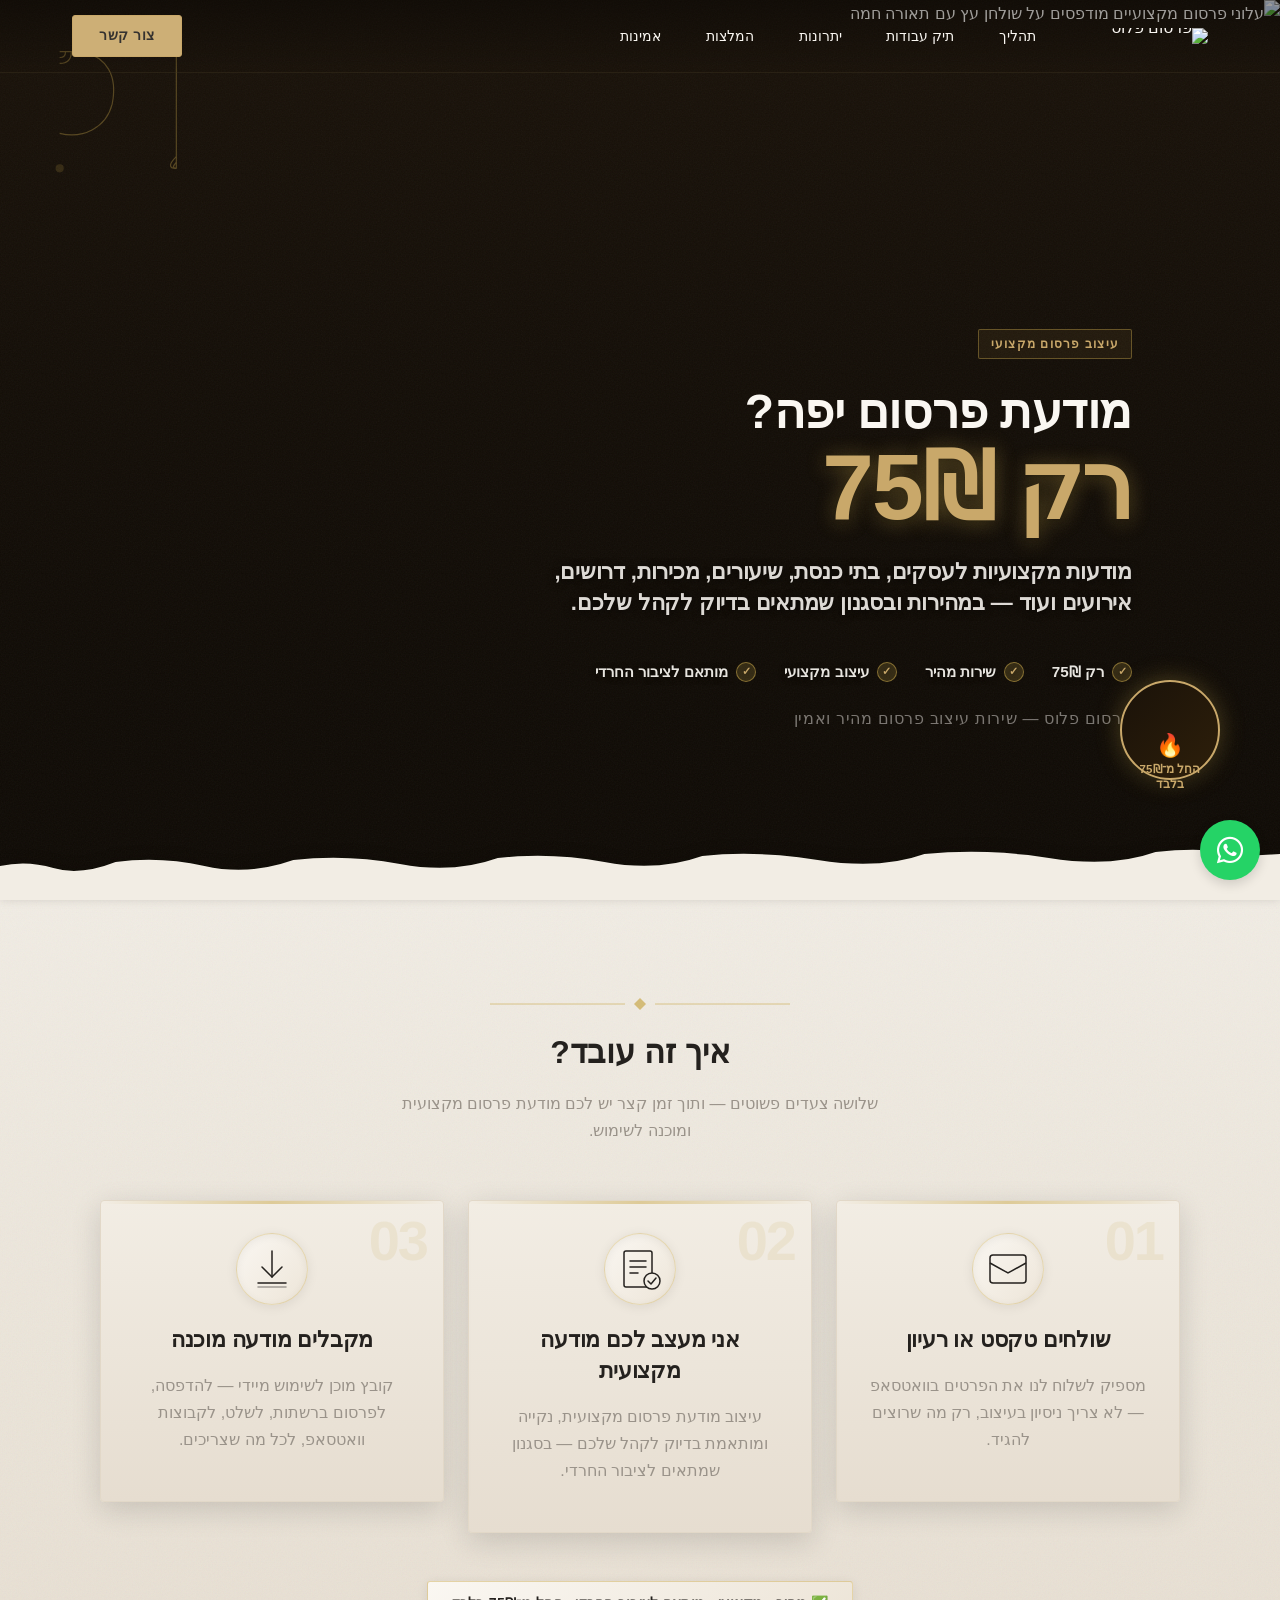
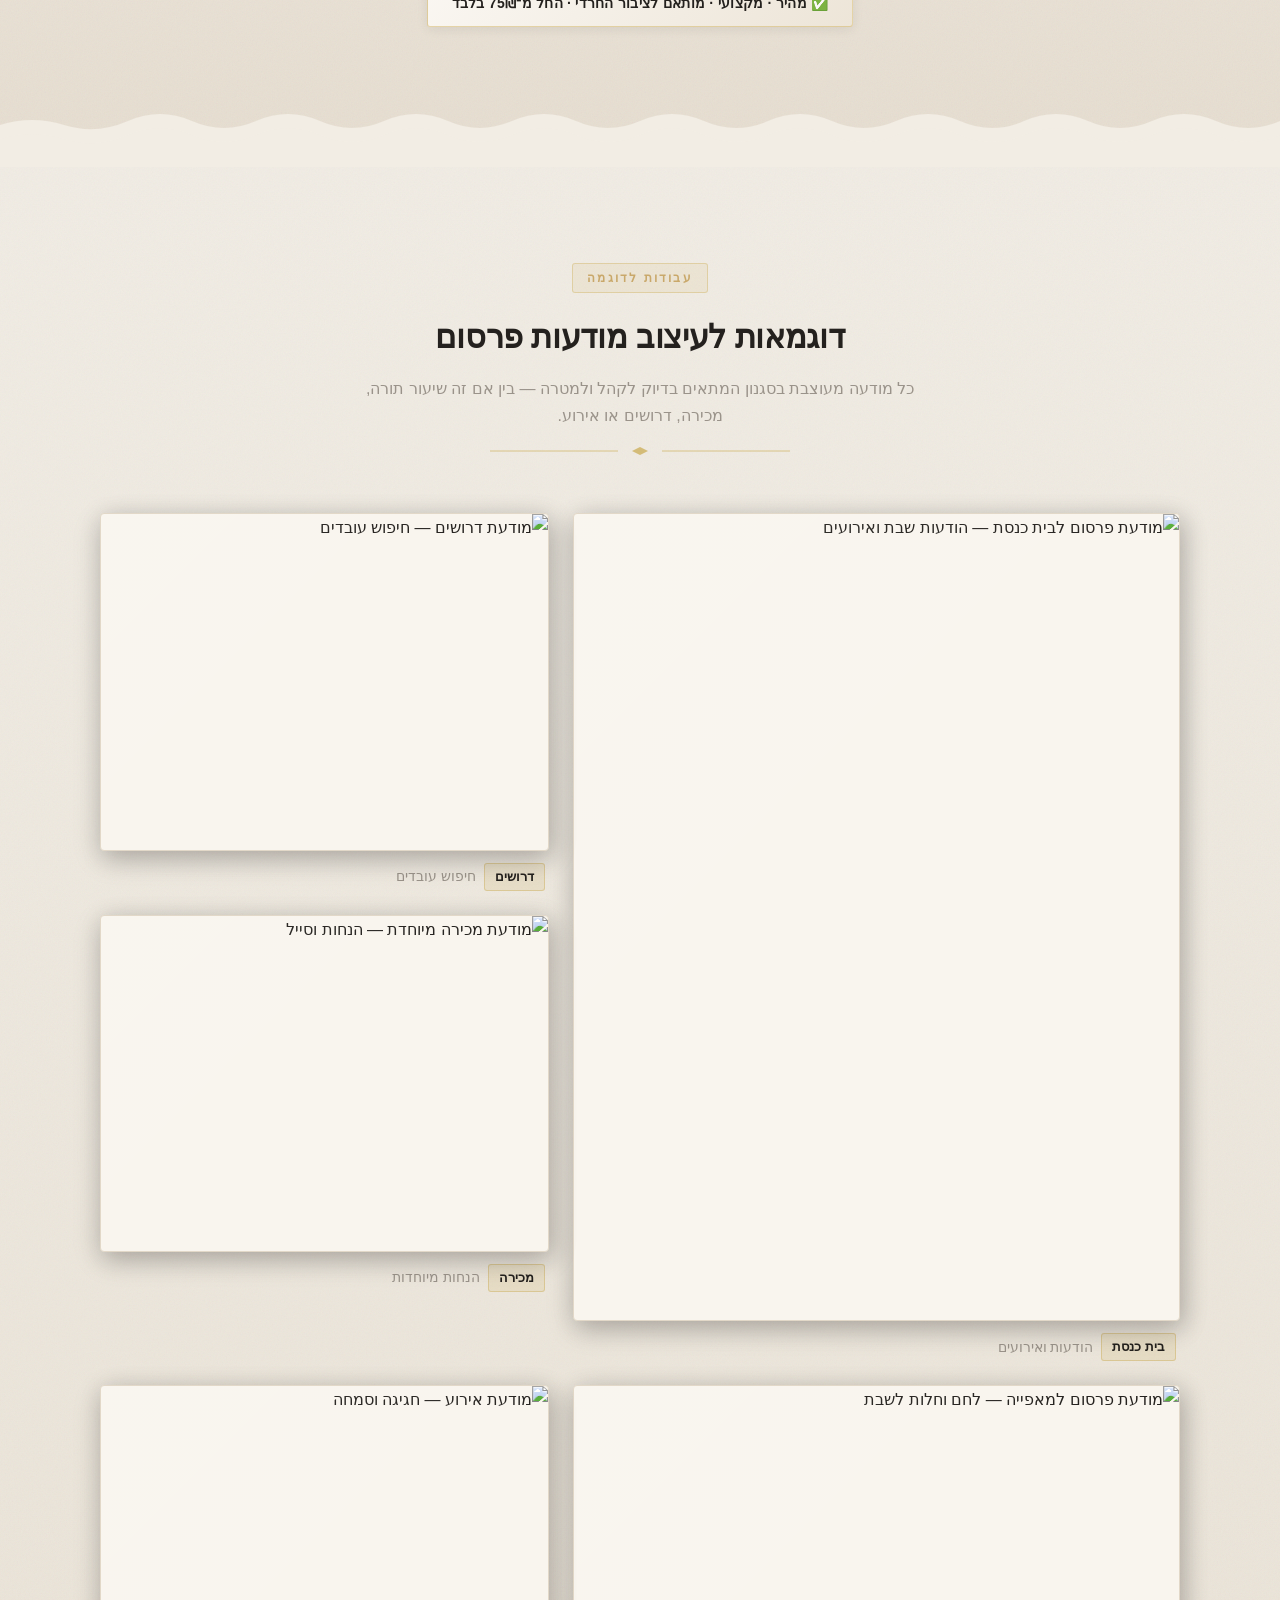
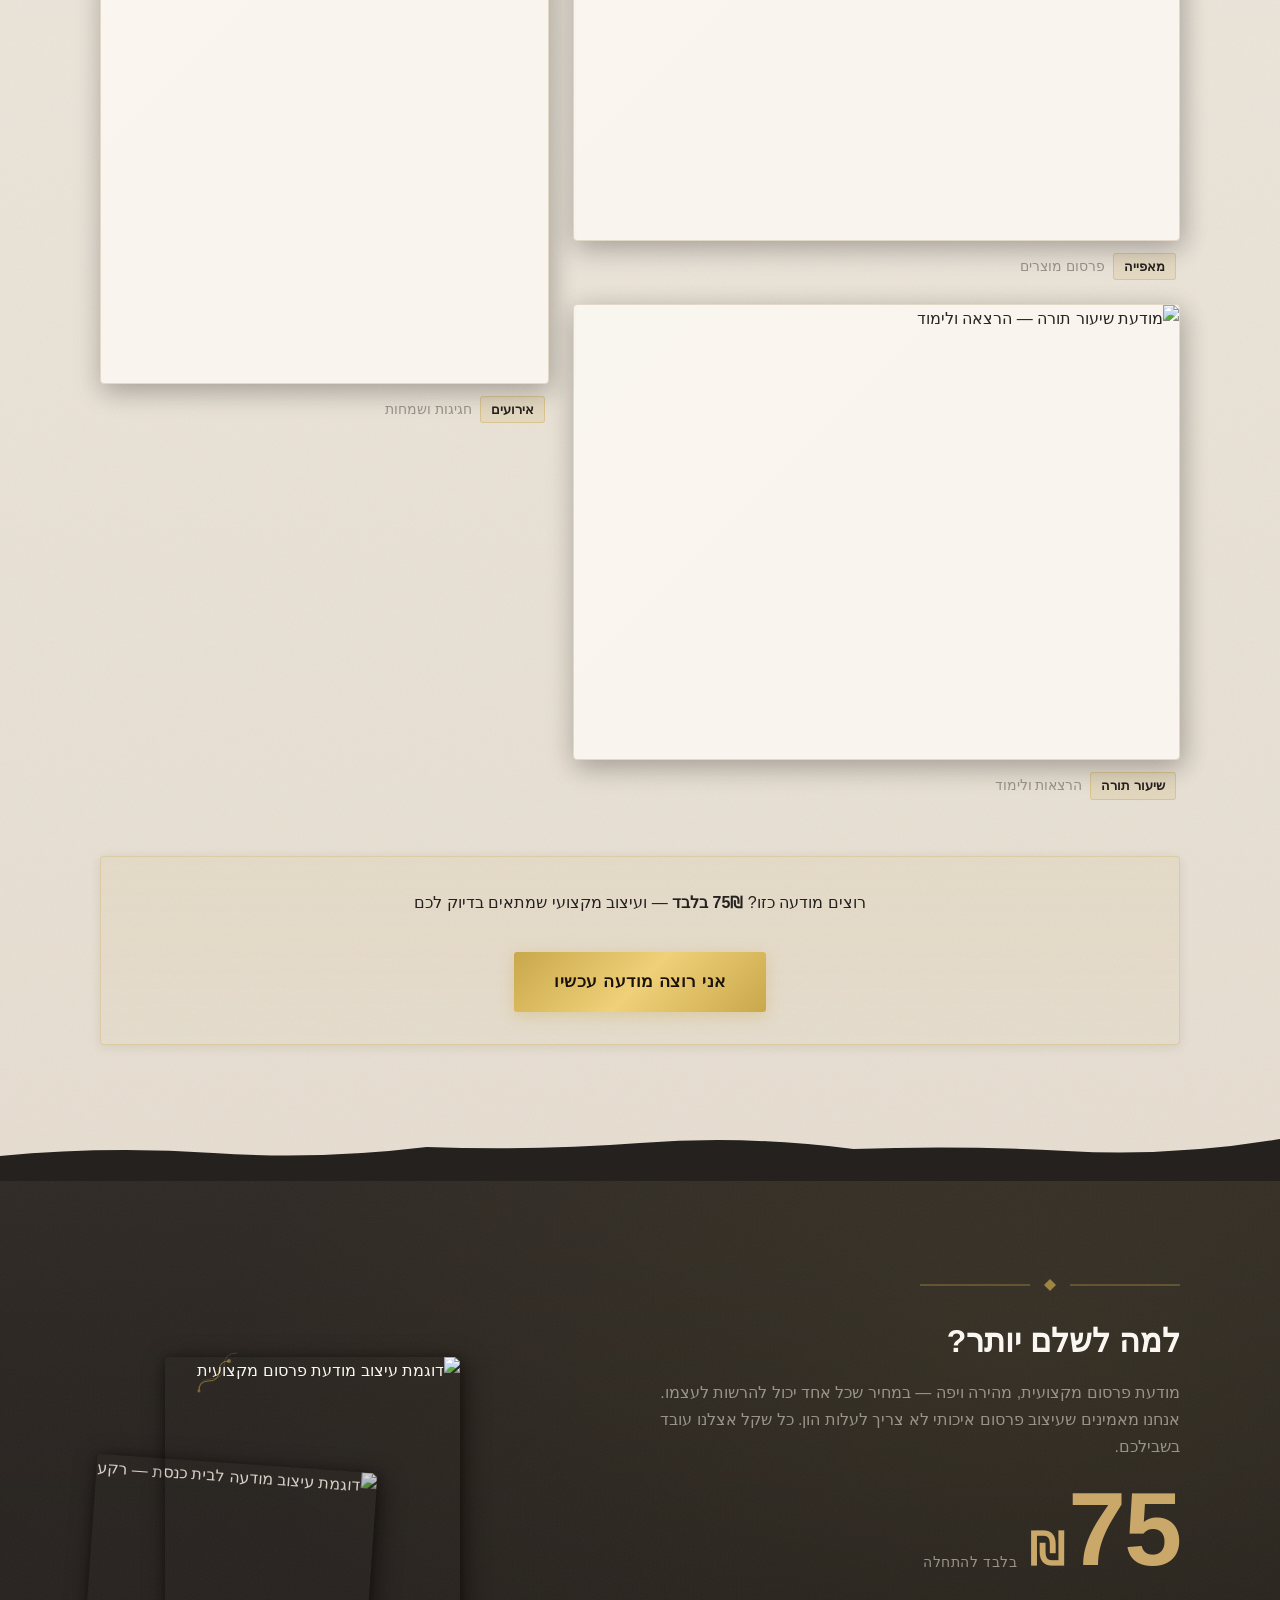
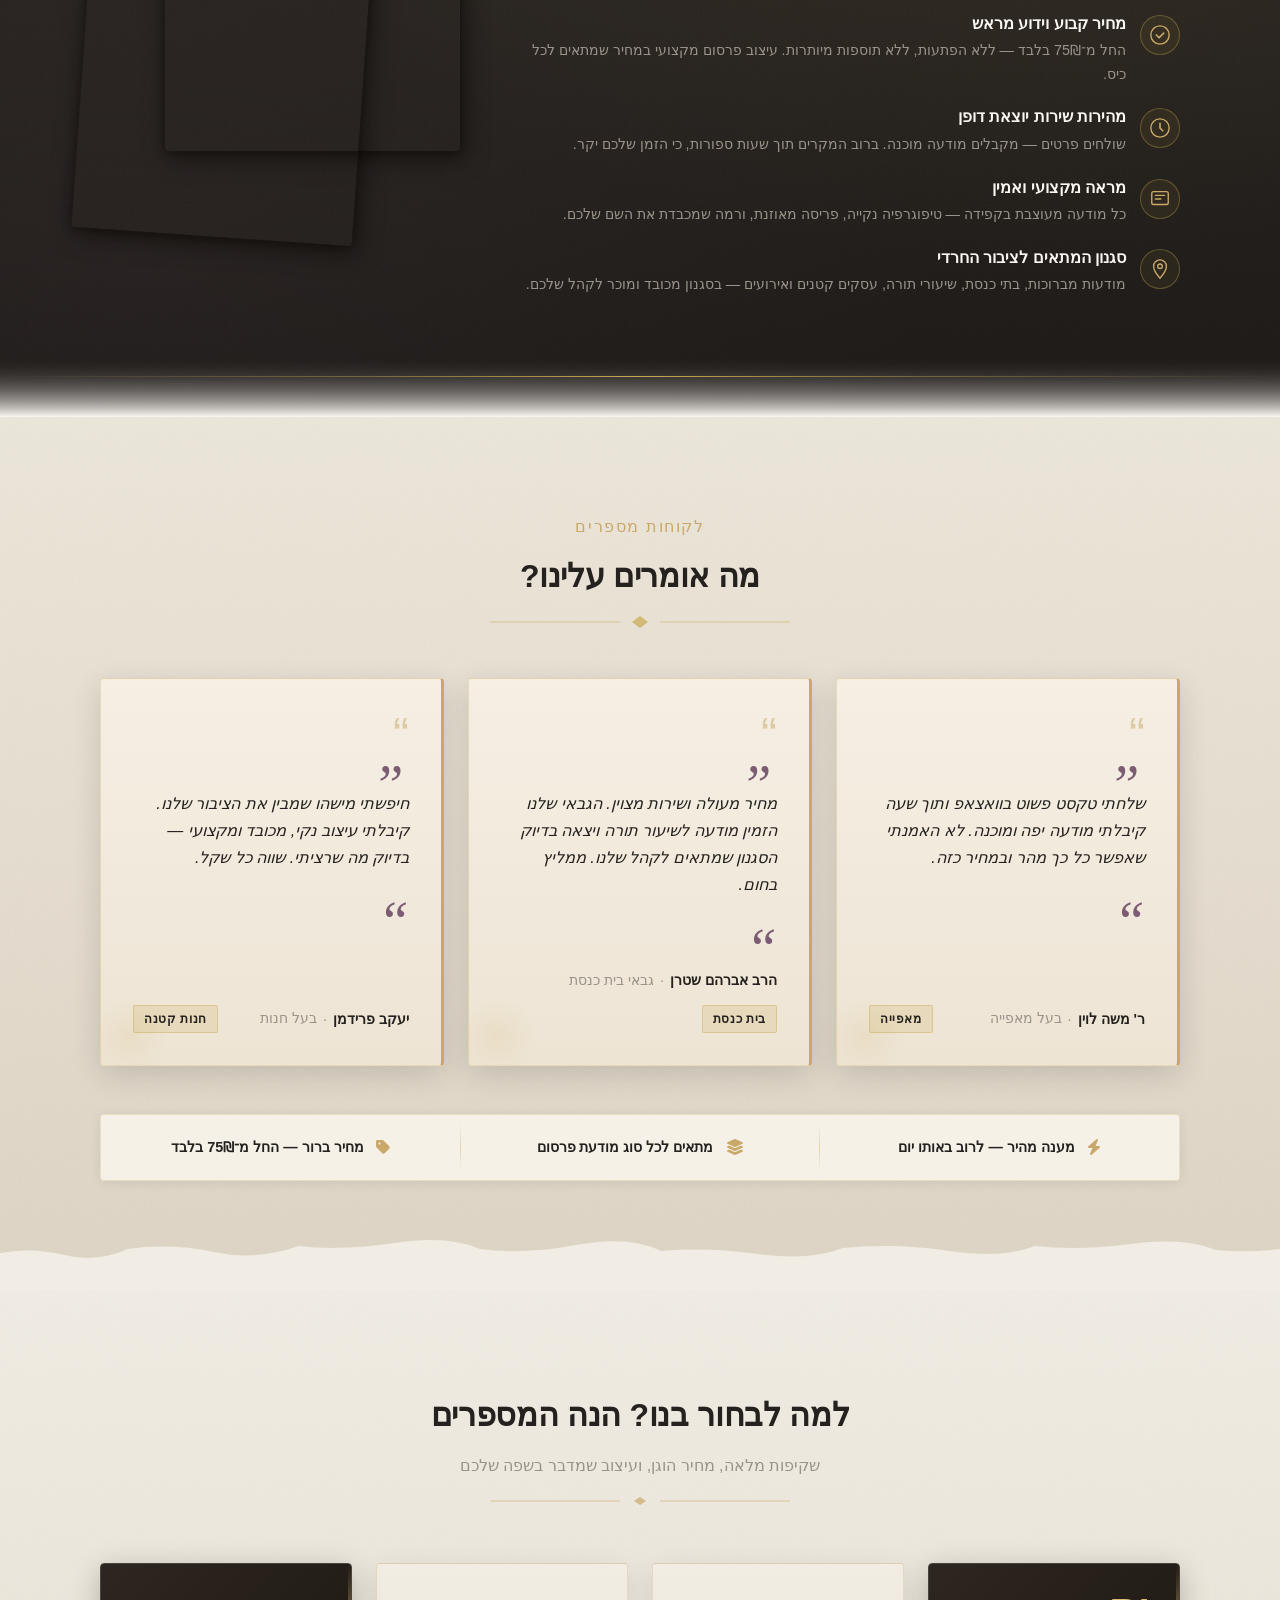
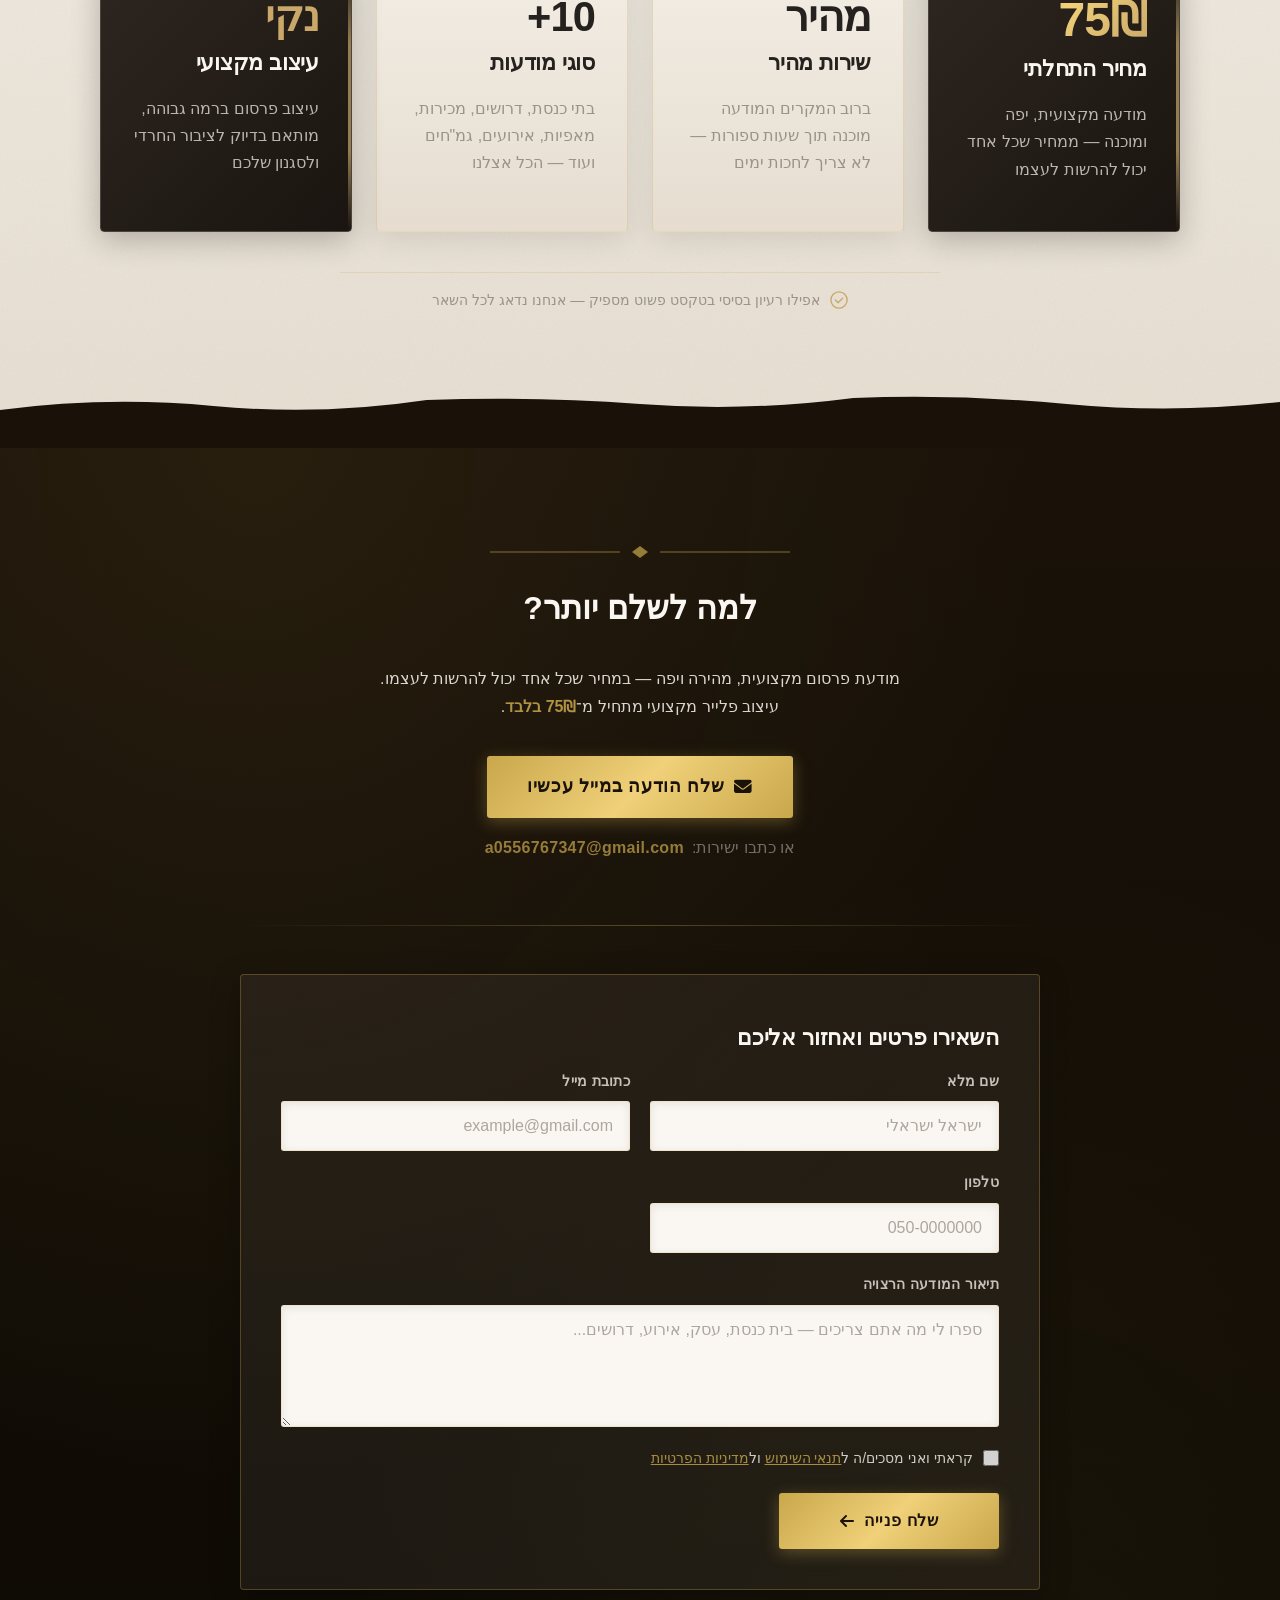
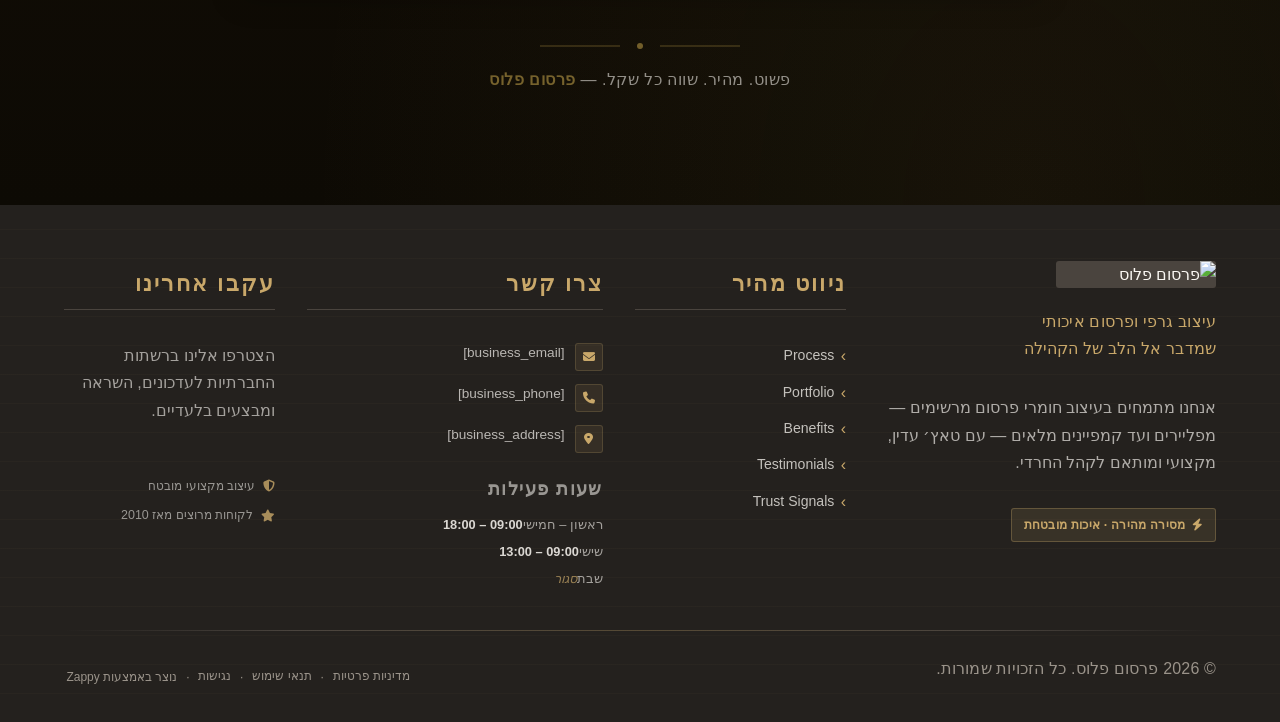
==== commit e6455898: "Incremental sync: 1 page(s) — update_text" ====
--- a/index.html
+++ b/index.html
@@ -815,7 +815,7 @@
     <section data-band-index="0" id="hero" class="index-hero-section" data-layout-spec="בית-hero" dir="rtl" data-hero-type="fullscreen-scrim">
   <!-- Background Image -->
   <div class="index-hero-bg">
-    <img loading="eager" fetchpriority="high" data-hero-bg="true" data-placeholder="index-hero-image-1" data-context="Warm editorial tabletop scene: a collection of printed Hebrew community flyers and advertising leaflets arranged artfully on a wooden surface with natural warm light. Flyers for synagogues, bakeries, and local businesses visible. Paper texture prominent. Warm amber and cream tones. Restrained, dignified composition. Shallow depth of field. Print-studio aesthetic." width="1200" height="700" src="/assets/site-index-hero-image-1.webp" alt="עלוני פרסום מקצועיים מודפסים על שולחן עץ עם תאורה חמה">
+    <img loading="eager" fetchpriority="high" data-hero-bg="true" data-placeholder="index-hero-image-1" data-context="Warm editorial tabletop scene: a collection of printed Hebrew community flyers and advertising leaflets arranged artfully on a wooden surface with natural warm light. Flyers for synagogues, bakeries, and local businesses visible. Paper texture prominent. Warm amber and cream tones. Restrained, dignified composition. Shallow depth of field. Print-studio aesthetic." width="1200" height="700" src="/assets/site-index-hero-image-1.webp" alt="עלוני פרסום מקצועיים מודפסים על שולחן עץ עם תאורה חמה" data-hero-background="true" data-element-type="image" data-element-id="img-1779233911067-7c4k43pie">
   </div>
 
   <!-- Scrim overlay -->
@@ -878,7 +878,7 @@
 
   <!-- Promotional badge -->
   <div class="index-hero-badge" aria-label="מחיר מבצע: החל מ-75 שקלים בלבד">
-    <span class="index-hero-badge-fire" aria-hidden="true">🔥</span>
+    <span class="index-hero-badge-fire" aria-hidden="true" style=""><br><br><br>🔥</span>
     <span class="index-hero-badge-text">החל מ־75₪ בלבד</span>
   </div>
 
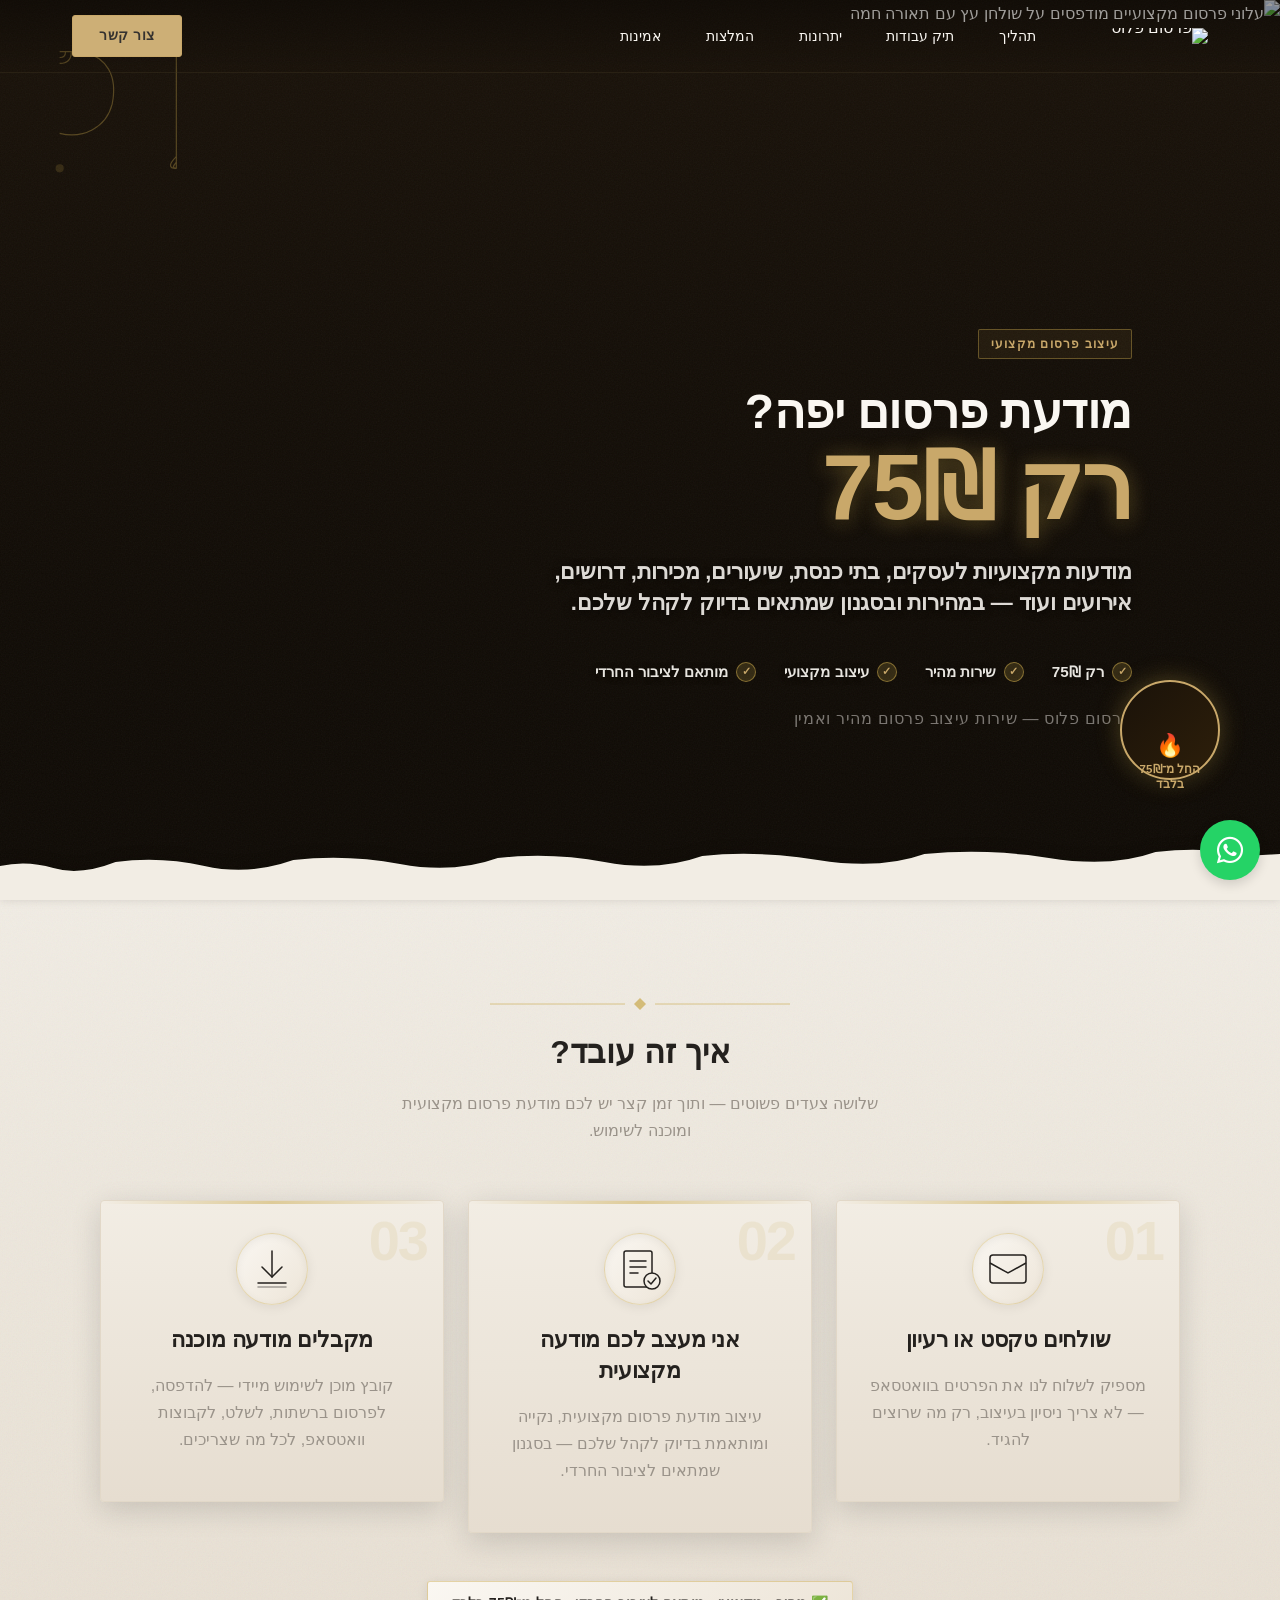
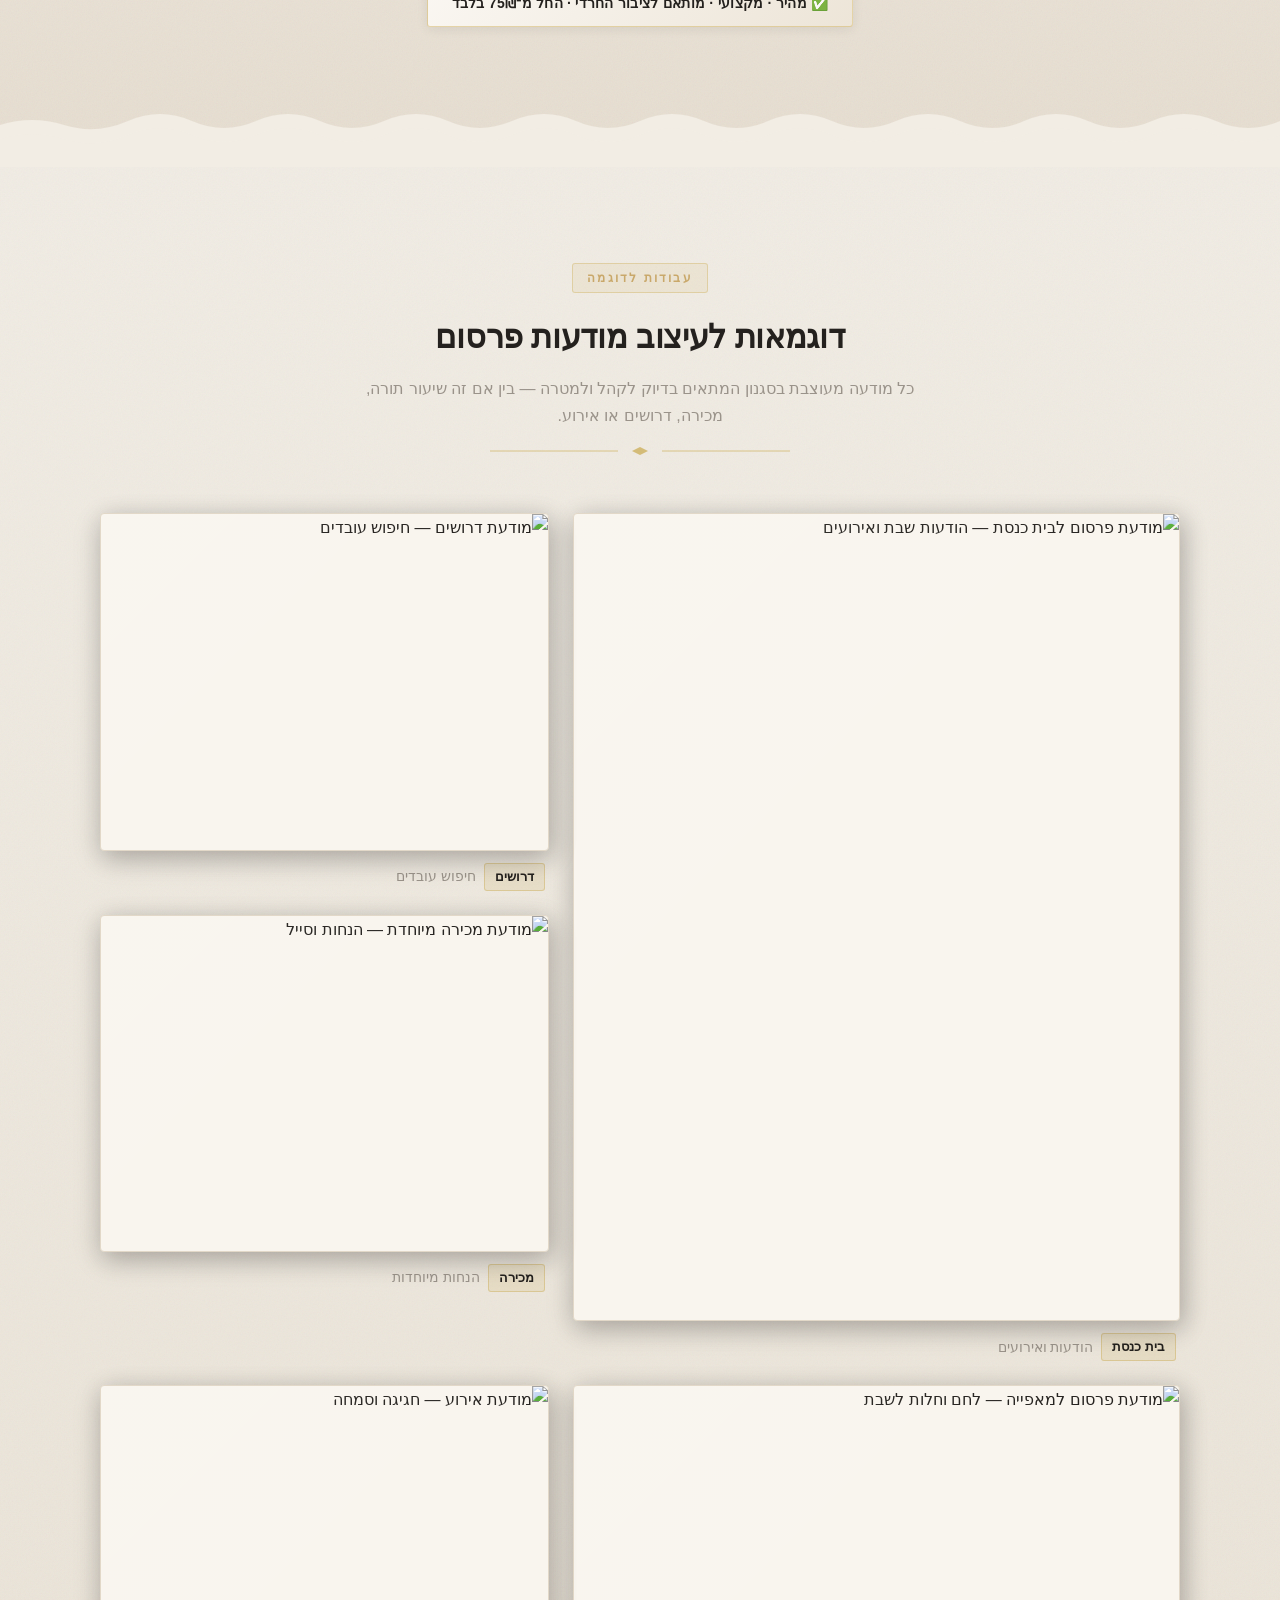
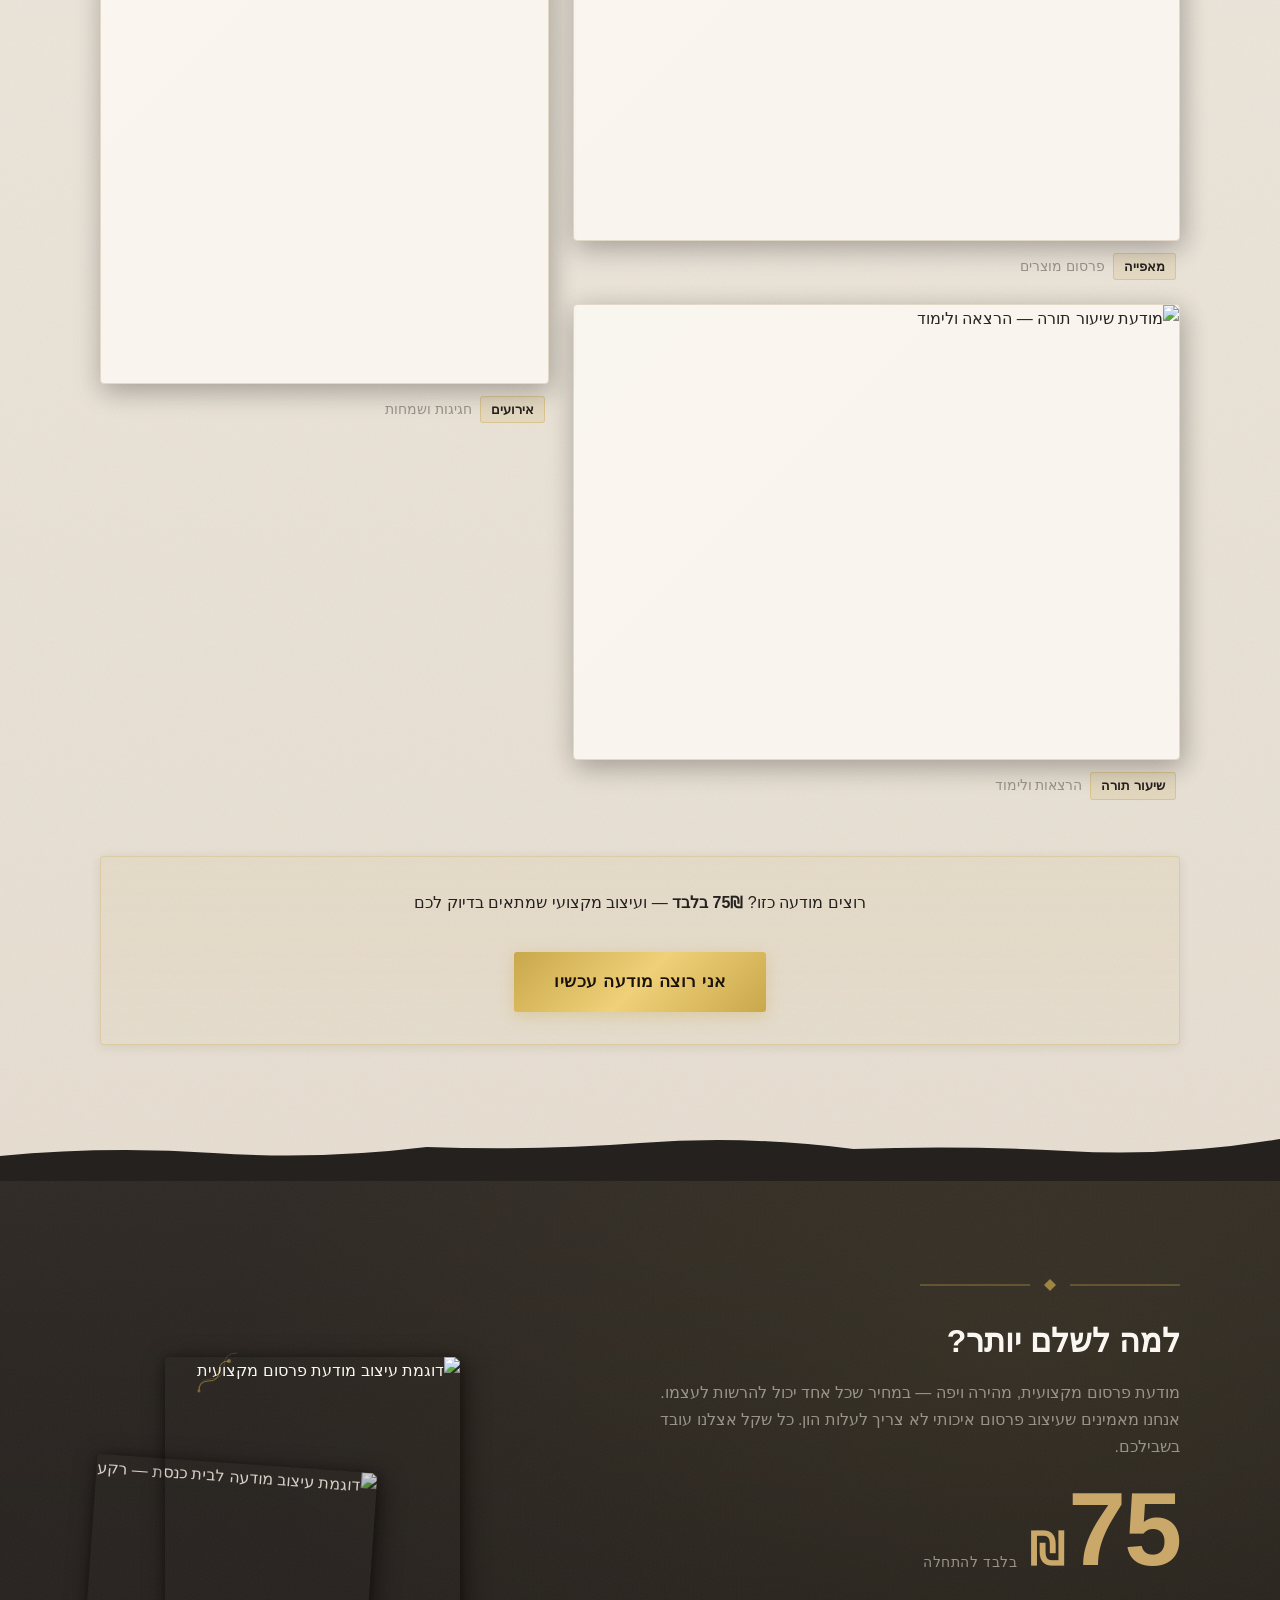
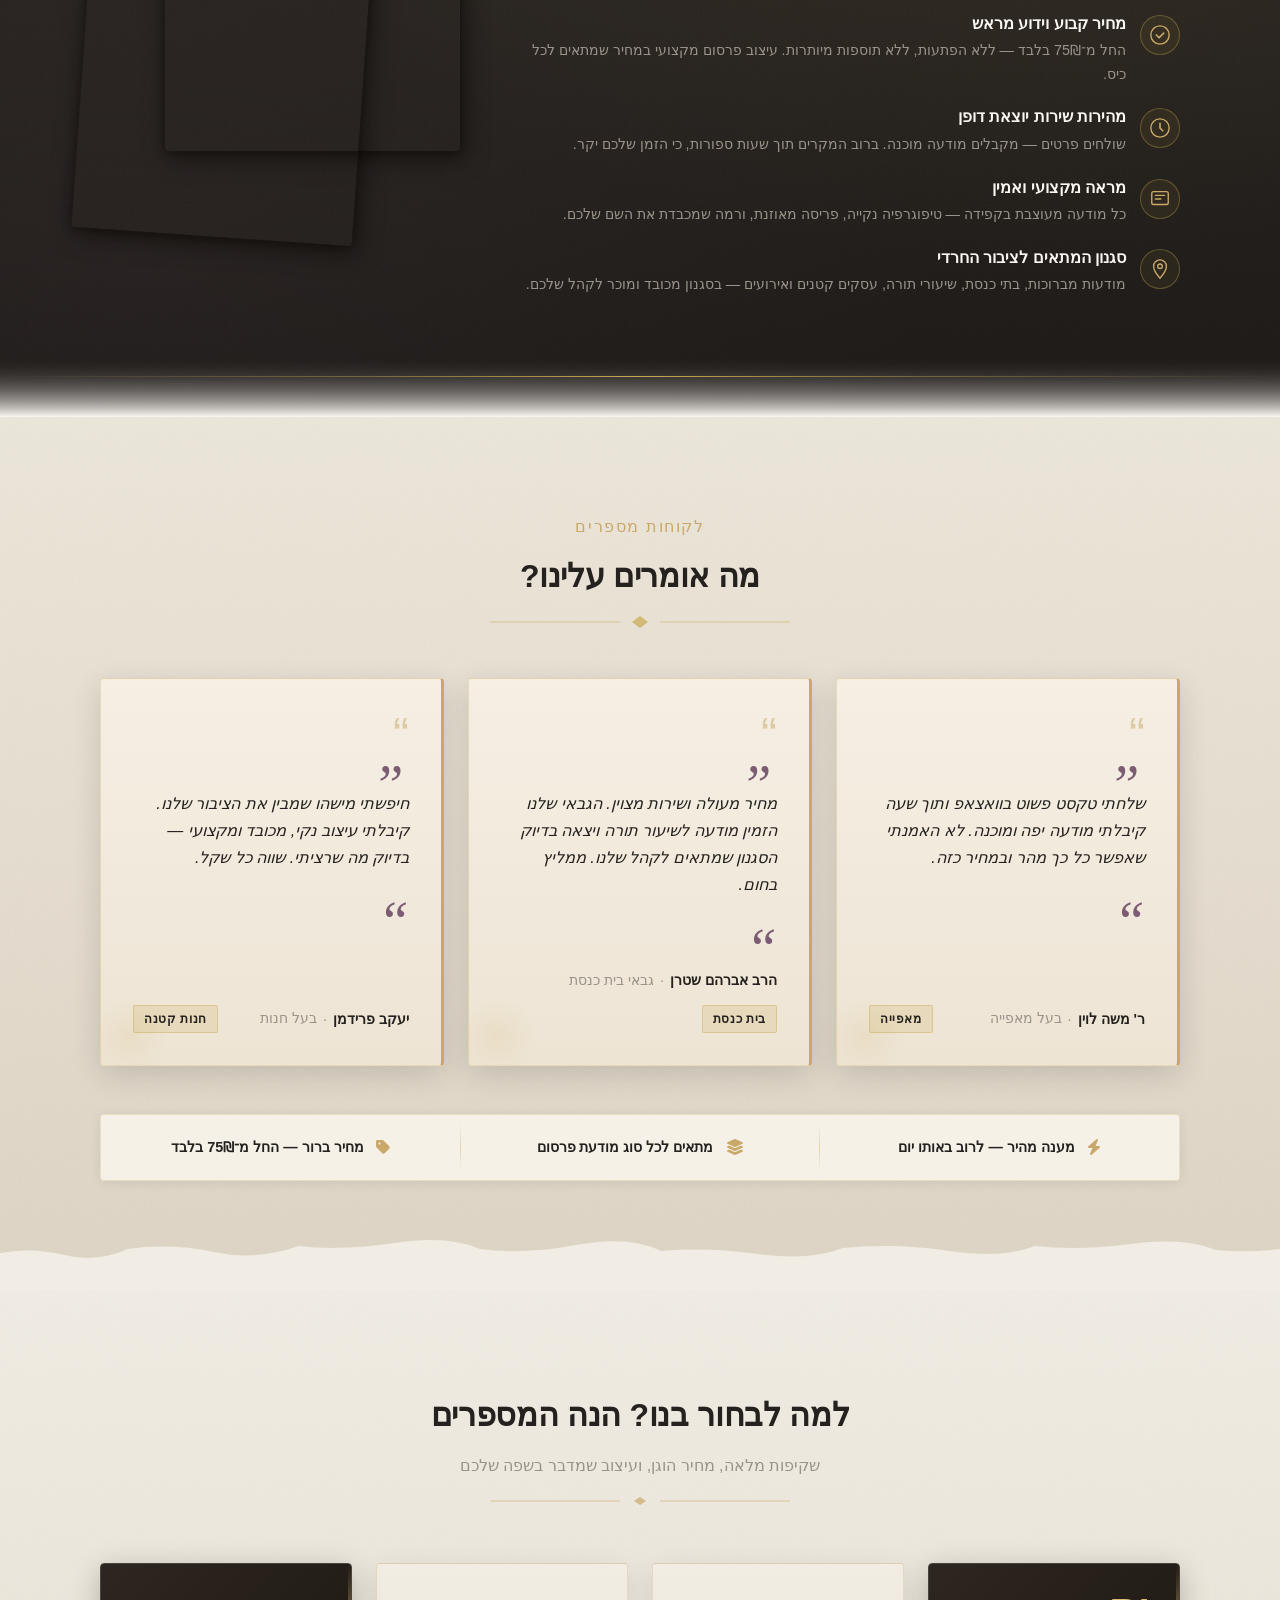
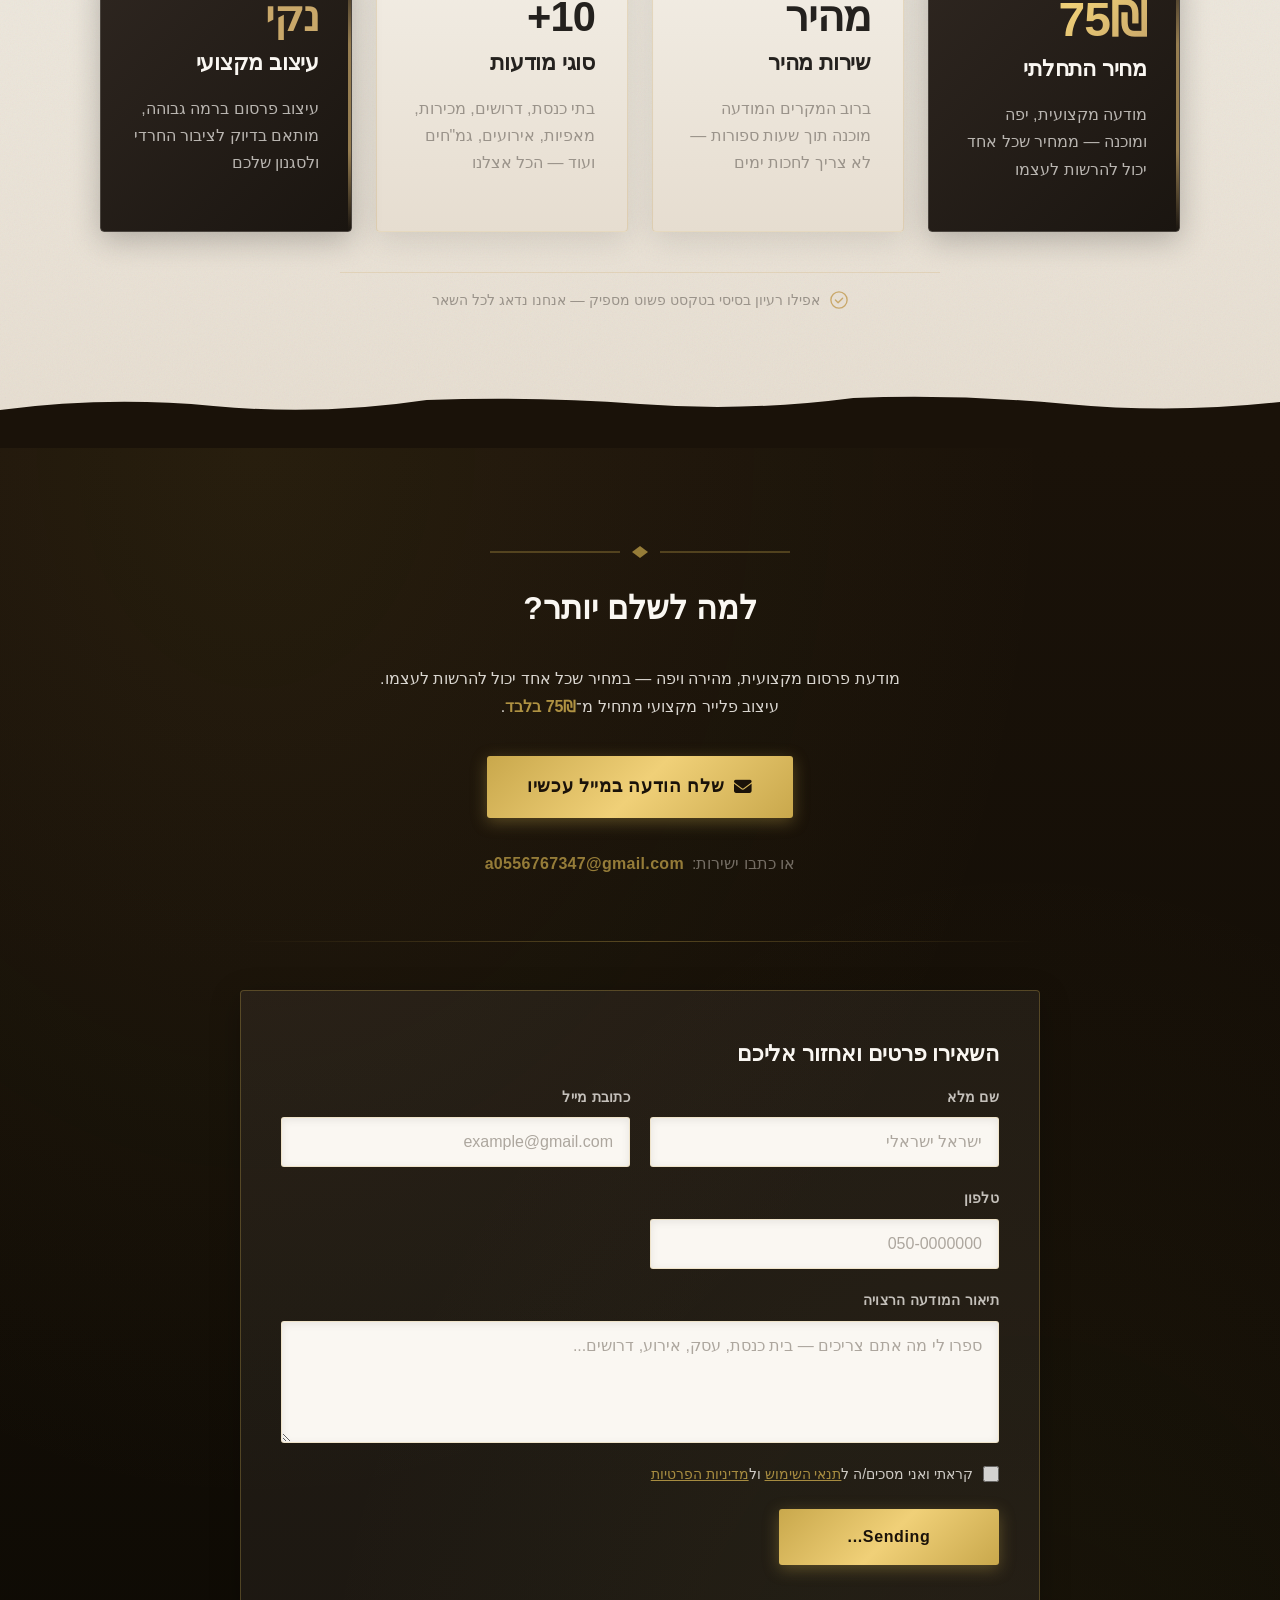
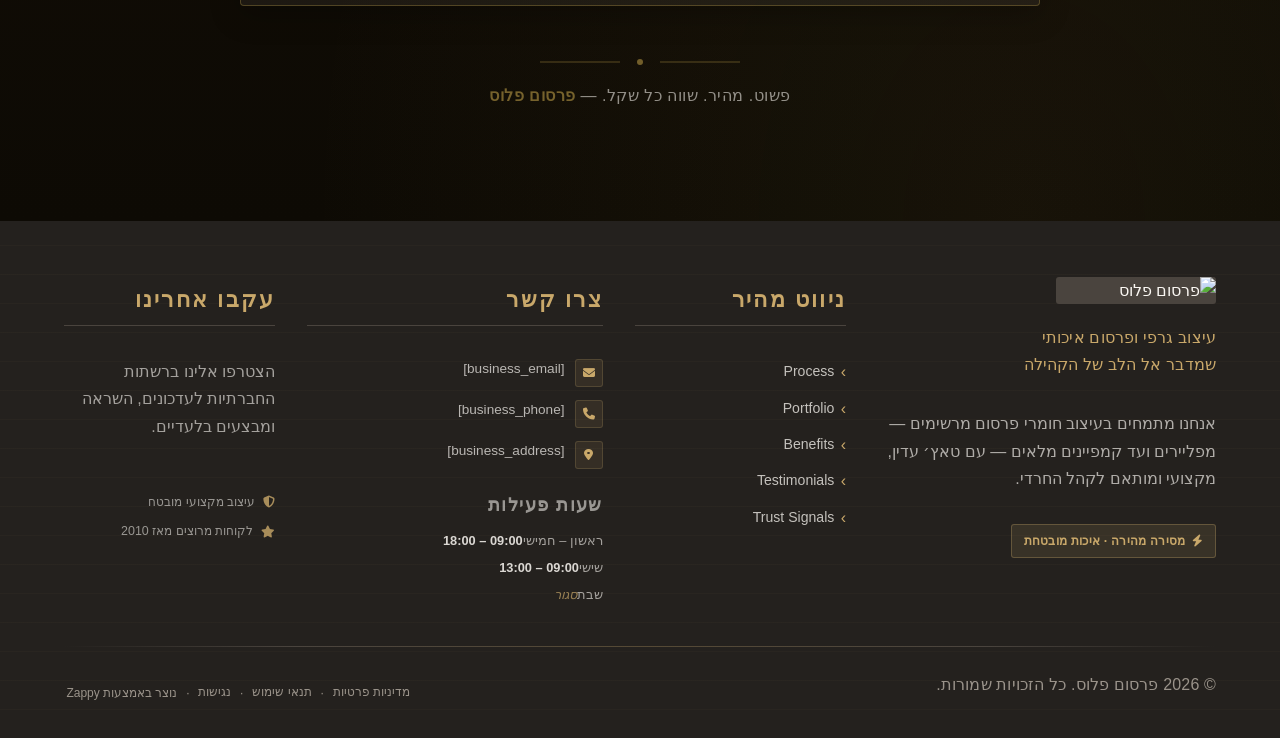
==== commit 573fb866: "Incremental sync: 1 page(s) — update_text" ====
--- a/index.html
+++ b/index.html
@@ -1425,11 +1425,11 @@
 
       <!-- Primary CTA -->
       <div class="index-contact-section__cta-block">
-        <a href="mailto:a0556767347@gmail.com" class="btn-primary index-contact-section__btn-main">
+        <p class="zappy-editable"><a href="mailto:a0556767347@gmail.com" class="btn-primary index-contact-section__btn-main" data-element-type="button" data-element-id="btn-1779233911064-qu6opcqjc" data-native-element="true">
           <i class="fa fa-envelope" aria-hidden="true"></i>
           שלח הודעה במייל עכשיו
         </a>
-        <p class="index-contact-section__email-line">
+        </p><p class="index-contact-section__email-line">
           <span class="index-contact-section__email-label">או כתבו ישירות:</span>
           <a href="mailto:a0556767347@gmail.com" class="index-contact-section__email-link">a0556767347@gmail.com</a>
         </p>
@@ -1444,28 +1444,28 @@
       <h3 class="index-contact-section__form-title">השאירו פרטים ואחזור אליכם</h3>
 
       <form class="contact-form index-contact-section__form" novalidate="">
-        <div class="index-contact-section__form-grid">
+        <div class="index-contact-section__form-grid zappy-preserve-css-grid" id="zappy-auto-grid-1779233911133-2ylqxg" data-zappy-auto-grid="true" data-original-item-width="349" data-original-gap="20px" style="display: grid; --zappy-grid-cols: repeat(2, minmax(0, 1fr)); grid-template-columns: repeat(2, minmax(0, 1fr)); align-items: stretch !important;" data-zappy-explicit-columns="true">
 
           <!-- Name -->
-          <div class="index-contact-section__field">
+          <div class="index-contact-section__field" data-grid-item-index="0">
             <label for="contact-name" class="index-contact-section__label">שם מלא</label>
             <input type="text" id="contact-name" name="name" class="index-contact-section__input" placeholder="ישראל ישראלי" required="">
           </div>
 
           <!-- Email -->
-          <div class="index-contact-section__field">
+          <div class="index-contact-section__field" data-grid-item-index="1">
             <label for="contact-email" class="index-contact-section__label">כתובת מייל</label>
             <input type="email" id="contact-email" name="email" class="index-contact-section__input" placeholder="example@gmail.com" required="">
           </div>
 
           <!-- Phone -->
-          <div class="index-contact-section__field">
+          <div class="index-contact-section__field" data-grid-item-index="2">
             <label for="contact-phone" class="index-contact-section__label">טלפון</label>
             <input type="tel" id="contact-phone" name="phone" class="index-contact-section__input" placeholder="050-0000000">
           </div>
 
           <!-- Message -->
-          <div class="index-contact-section__field index-contact-section__field--full">
+          <div class="index-contact-section__field index-contact-section__field--full" data-grid-item-index="3">
             <label for="contact-message" class="index-contact-section__label">תיאור המודעה הרצויה</label>
             <textarea id="contact-message" name="message" class="index-contact-section__input index-contact-section__textarea" placeholder="ספרו לי מה אתם צריכים — בית כנסת, עסק, אירוע, דרושים..." rows="4" required=""></textarea>
           </div>
@@ -1480,10 +1480,7 @@
           </label>
         </div>
 
-        <button type="submit" class="btn-primary index-contact-section__submit">
-          שלח פנייה
-          <i class="fa fa-arrow-left" aria-hidden="true"></i>
-        </button>
+        <button type="submit" class="btn-primary index-contact-section__submit" data-element-type="button" data-element-id="btn-1779233911064-6sx0li216" data-native-element="true" style="outline: none;" disabled="">Sending...</button>
       </form>
     </div>
 
